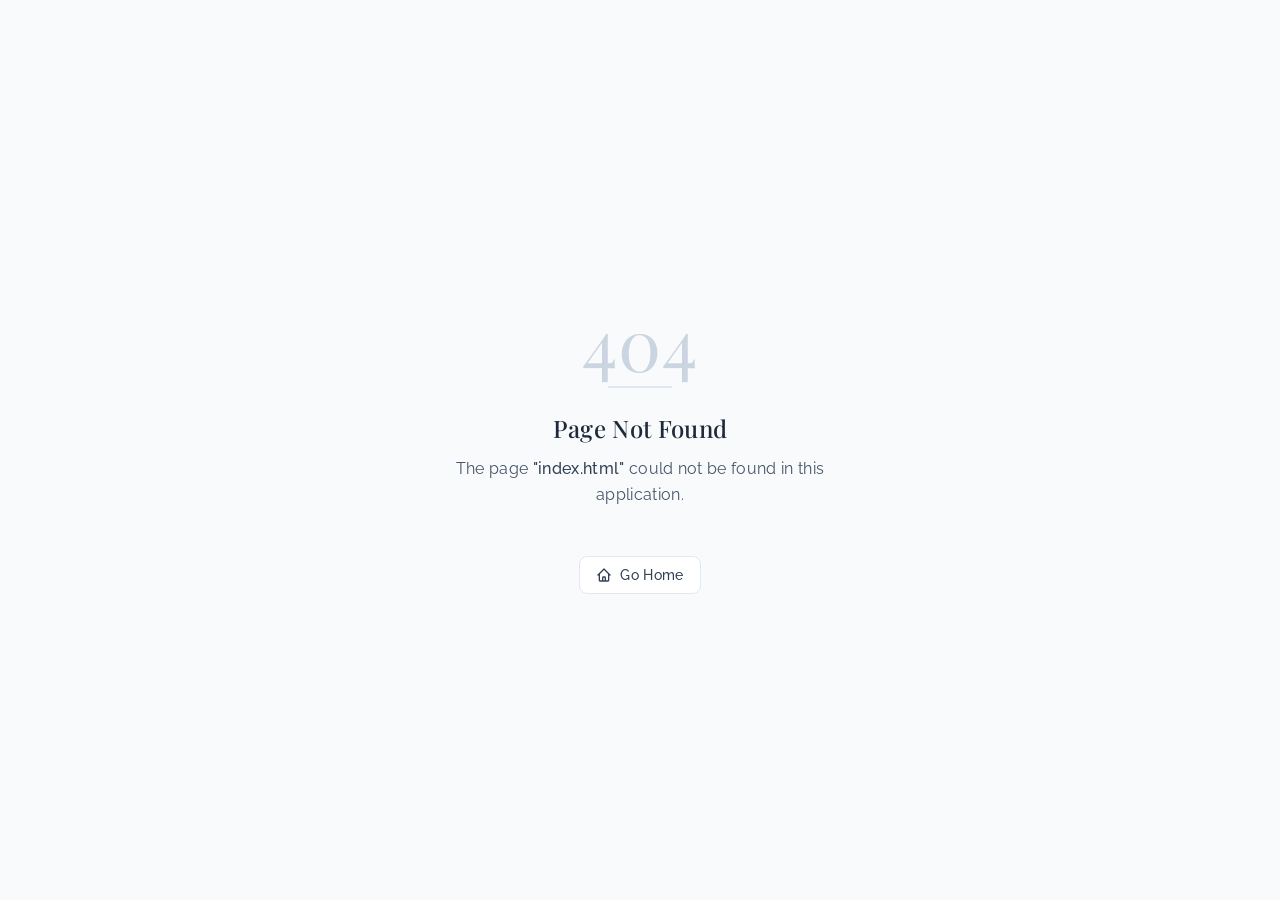
==== index.html @ d940be8a "Add files via upload" ====
<!DOCTYPE html><html lang="en"><head>
  <meta charset="utf-8">
  <link href="images/c96102942_logo.png" rel="icon" type="image/svg+xml">
  <meta content="width=device-width, initial-scale=1.0" name="viewport">
  <link href="/manifest.json" rel="manifest">
  <title>
   Arfrazi
  </title>
  <meta content="A boutique digital agency creating artisanal web experiences, high-order AI automations, and robust infrastructure solutions." name="description">
  <meta content="Arfrazi" property="og:title">
  <meta content="A boutique digital agency creating artisanal web experiences, high-order AI automations, and robust infrastructure solutions." property="og:description">
  <meta content="website" property="og:type">
  <script crossorigin="" src="js/index-pLek05AH.js" type="module">
  </script>
  <link crossorigin="" href="css/index-HUTmxA42.css" rel="stylesheet">
  <script type="module">
   if (window.self === window.top) {
  let lastPath = "";
  function getPageNameFromPath(path) {
    const segments = path.split("/").filter(Boolean);
    return segments[0] || null;
  }
  function trackPageView() {
    const path = window.location.pathname;
    if (path === lastPath) return;
    lastPath = path;
    const pageName = getPageNameFromPath(path) || "home";
    const appId = "6a3d14cbdc2732614ce9bc26";
    if (!appId) return;
    fetch(`/api/app-logs/${appId}/log-user-in-app/${pageName}`, {
      method: "POST",
    }).catch(() => {});
  }
  const originalPushState = history.pushState.bind(history);
  history.pushState = function (...args) {
    originalPushState(...args);
    trackPageView();
  };
  const originalReplaceState = history.replaceState.bind(history);
  history.replaceState = function (...args) {
    originalReplaceState(...args);
    trackPageView();
  };
  window.addEventListener("popstate", trackPageView);
  trackPageView();
}
  </script>
  <meta content="images/c96102942_logo_1.png" property="og:image">
  <meta content="https://arfrazi-digital-forge.base44.app" property="og:url">
  <meta content="Arfrazi" property="og:site_name">
  <meta content="Arfrazi" name="twitter:title">
  <meta content="A boutique digital agency creating artisanal web experiences, high-order AI automations, and robust infrastructure solutions." name="twitter:description">
  <meta content="https://media.base44.com/images/public/6a3d14cbdc2732614ce9bc26/c96102942_logo.png/v1/fill/w_1200,h_630/c96102942_logo.png" name="twitter:image">
  <meta content="summary_large_image" name="twitter:card">
  <meta content="https://arfrazi-digital-forge.base44.app" name="twitter:url">
  <meta content="yes" name="mobile-web-app-capable">
  <meta content="black" name="apple-mobile-web-app-status-bar-style">
  <meta content="Arfrazi" name="apple-mobile-web-app-title">
  <link href="https://arfrazi-digital-forge.base44.app" rel="canonical">
  <script data-seo-source="builder" type="application/ld+json">
   {"name": "Arfrazi", "@context": "https://schema.org", "@type": "WebSite", "url": "https://arfrazi-digital-forge.base44.app"}
  </script>
  <script data-seo-source="builder" type="application/ld+json">
   {"name": "Arfrazi", "logo": "https://media.base44.com/images/public/6a3d14cbdc2732614ce9bc26/c96102942_logo.png", "@context": "https://schema.org", "@type": "Organization", "url": "https://arfrazi-digital-forge.base44.app"}
  </script>
 </head>
 <body>
  <div id="root">
   <div data-seo-source="builder" id="seo-snapshot" style="position:absolute;width:1px;height:1px;padding:0;margin:-1px;overflow:hidden;clip:rect(0,0,0,0);white-space:nowrap;border:0;">
    <main>
     <header>
      <h1>
       Arfrazi
      </h1>
      <p>
       A boutique digital agency creating artisanal web experiences, high-order AI automations, and robust infrastructure solutions.
      </p>
     </header>
     <nav aria-label="Pages">
      <h2>
       Pages
      </h2>
      <ul>
       <li>
        <a href="/Login">
         Login
        </a>
        — Login on Arfrazi. A boutique digital agency creating artisanal web experiences, high-order AI auto.
       </li>
       <li>
        <a href="/Register">
         Register
        </a>
        — Register on Arfrazi. A boutique digital agency creating artisanal web experiences, high-order AI auto.
       </li>
       <li>
        <a href="/ResetPassword">
         Reset Password
        </a>
        — Reset Password on Arfrazi. A boutique digital agency creating artisanal web experiences, high-order AI auto.
       </li>
       <li>
        <a href="/ForgotPassword">
         Forgot Password
        </a>
        — Forgot Password on Arfrazi. A boutique digital agency creating artisanal web experiences, high-order AI auto.
       </li>
      </ul>
     </nav>
    </main>
   </div>
  </div>
 

</body></html>
---- css/index-HUTmxA42.css ----
@import"https://fonts.googleapis.com/css2?family=Playfair+Display:ital,wght@0,400;0,500;0,600;0,700;0,800;1,400;1,500;1,600&family=Raleway:wght@300;400;500;600;700&display=swap";*,:before,:after{--tw-border-spacing-x: 0;--tw-border-spacing-y: 0;--tw-translate-x: 0;--tw-translate-y: 0;--tw-rotate: 0;--tw-skew-x: 0;--tw-skew-y: 0;--tw-scale-x: 1;--tw-scale-y: 1;--tw-pan-x: ;--tw-pan-y: ;--tw-pinch-zoom: ;--tw-scroll-snap-strictness: proximity;--tw-gradient-from-position: ;--tw-gradient-via-position: ;--tw-gradient-to-position: ;--tw-ordinal: ;--tw-slashed-zero: ;--tw-numeric-figure: ;--tw-numeric-spacing: ;--tw-numeric-fraction: ;--tw-ring-inset: ;--tw-ring-offset-width: 0px;--tw-ring-offset-color: #fff;--tw-ring-color: rgb(59 130 246 / .5);--tw-ring-offset-shadow: 0 0 #0000;--tw-ring-shadow: 0 0 #0000;--tw-shadow: 0 0 #0000;--tw-shadow-colored: 0 0 #0000;--tw-blur: ;--tw-brightness: ;--tw-contrast: ;--tw-grayscale: ;--tw-hue-rotate: ;--tw-invert: ;--tw-saturate: ;--tw-sepia: ;--tw-drop-shadow: ;--tw-backdrop-blur: ;--tw-backdrop-brightness: ;--tw-backdrop-contrast: ;--tw-backdrop-grayscale: ;--tw-backdrop-hue-rotate: ;--tw-backdrop-invert: ;--tw-backdrop-opacity: ;--tw-backdrop-saturate: ;--tw-backdrop-sepia: ;--tw-contain-size: ;--tw-contain-layout: ;--tw-contain-paint: ;--tw-contain-style: }::backdrop{--tw-border-spacing-x: 0;--tw-border-spacing-y: 0;--tw-translate-x: 0;--tw-translate-y: 0;--tw-rotate: 0;--tw-skew-x: 0;--tw-skew-y: 0;--tw-scale-x: 1;--tw-scale-y: 1;--tw-pan-x: ;--tw-pan-y: ;--tw-pinch-zoom: ;--tw-scroll-snap-strictness: proximity;--tw-gradient-from-position: ;--tw-gradient-via-position: ;--tw-gradient-to-position: ;--tw-ordinal: ;--tw-slashed-zero: ;--tw-numeric-figure: ;--tw-numeric-spacing: ;--tw-numeric-fraction: ;--tw-ring-inset: ;--tw-ring-offset-width: 0px;--tw-ring-offset-color: #fff;--tw-ring-color: rgb(59 130 246 / .5);--tw-ring-offset-shadow: 0 0 #0000;--tw-ring-shadow: 0 0 #0000;--tw-shadow: 0 0 #0000;--tw-shadow-colored: 0 0 #0000;--tw-blur: ;--tw-brightness: ;--tw-contrast: ;--tw-grayscale: ;--tw-hue-rotate: ;--tw-invert: ;--tw-saturate: ;--tw-sepia: ;--tw-drop-shadow: ;--tw-backdrop-blur: ;--tw-backdrop-brightness: ;--tw-backdrop-contrast: ;--tw-backdrop-grayscale: ;--tw-backdrop-hue-rotate: ;--tw-backdrop-invert: ;--tw-backdrop-opacity: ;--tw-backdrop-saturate: ;--tw-backdrop-sepia: ;--tw-contain-size: ;--tw-contain-layout: ;--tw-contain-paint: ;--tw-contain-style: }*,:before,:after{box-sizing:border-box;border-width:0;border-style:solid;border-color:#e5e7eb}:before,:after{--tw-content: ""}html,:host{line-height:1.5;-webkit-text-size-adjust:100%;-moz-tab-size:4;-o-tab-size:4;tab-size:4;font-family:ui-sans-serif,system-ui,sans-serif,"Apple Color Emoji","Segoe UI Emoji",Segoe UI Symbol,"Noto Color Emoji";font-feature-settings:normal;font-variation-settings:normal;-webkit-tap-highlight-color:transparent}body{margin:0;line-height:inherit}hr{height:0;color:inherit;border-top-width:1px}abbr:where([title]){-webkit-text-decoration:underline dotted;text-decoration:underline dotted}h1,h2,h3,h4,h5,h6{font-size:inherit;font-weight:inherit}a{color:inherit;text-decoration:inherit}b,strong{font-weight:bolder}code,kbd,samp,pre{font-family:var(--font-mono);font-feature-settings:normal;font-variation-settings:normal;font-size:1em}small{font-size:80%}sub,sup{font-size:75%;line-height:0;position:relative;vertical-align:baseline}sub{bottom:-.25em}sup{top:-.5em}table{text-indent:0;border-color:inherit;border-collapse:collapse}button,input,optgroup,select,textarea{font-family:inherit;font-feature-settings:inherit;font-variation-settings:inherit;font-size:100%;font-weight:inherit;line-height:inherit;letter-spacing:inherit;color:inherit;margin:0;padding:0}button,select{text-transform:none}button,input:where([type=button]),input:where([type=reset]),input:where([type=submit]){-webkit-appearance:button;background-color:transparent;background-image:none}:-moz-focusring{outline:auto}:-moz-ui-invalid{box-shadow:none}progress{vertical-align:baseline}::-webkit-inner-spin-button,::-webkit-outer-spin-button{height:auto}[type=search]{-webkit-appearance:textfield;outline-offset:-2px}::-webkit-search-decoration{-webkit-appearance:none}::-webkit-file-upload-button{-webkit-appearance:button;font:inherit}summary{display:list-item}blockquote,dl,dd,h1,h2,h3,h4,h5,h6,hr,figure,p,pre{margin:0}fieldset{margin:0;padding:0}legend{padding:0}ol,ul,menu{list-style:none;margin:0;padding:0}dialog{padding:0}textarea{resize:vertical}input::-moz-placeholder,textarea::-moz-placeholder{opacity:1;color:#9ca3af}input::placeholder,textarea::placeholder{opacity:1;color:#9ca3af}button,[role=button]{cursor:pointer}:disabled{cursor:default}img,svg,video,canvas,audio,iframe,embed,object{display:block;vertical-align:middle}img,video{max-width:100%;height:auto}[hidden]:where(:not([hidden=until-found])){display:none}:root{--background: 33 50% 95%;--foreground: 12 30% 13%;--card: 33 50% 95%;--card-foreground: 12 30% 13%;--popover: 33 50% 95%;--popover-foreground: 12 30% 13%;--primary: 12 58% 42%;--primary-foreground: 33 50% 95%;--secondary: 25 55% 54%;--secondary-foreground: 33 50% 95%;--muted: 30 30% 90%;--muted-foreground: 12 20% 40%;--accent: 25 55% 54%;--accent-foreground: 33 50% 95%;--destructive: 0 84.2% 60.2%;--destructive-foreground: 0 0% 98%;--border: 30 25% 85%;--input: 30 25% 85%;--ring: 12 58% 42%;--chart-1: 12 58% 42%;--chart-2: 25 55% 54%;--chart-3: 30 30% 50%;--chart-4: 33 50% 70%;--chart-5: 20 60% 55%;--radius: .5rem;--font-heading: "Playfair Display", Georgia, "Times New Roman", serif;--font-body: "Raleway", "Segoe UI", system-ui, sans-serif;--font-display: "Playfair Display", Georgia, "Times New Roman", serif;--font-mono: ui-monospace, SFMono-Regular, Menlo, Monaco, Consolas, "Liberation Mono", "Courier New", monospace;--sidebar-background: 0 0% 98%;--sidebar-foreground: 240 5.3% 26.1%;--sidebar-primary: 240 5.9% 10%;--sidebar-primary-foreground: 0 0% 98%;--sidebar-accent: 240 4.8% 95.9%;--sidebar-accent-foreground: 240 5.9% 10%;--sidebar-border: 220 13% 91%;--sidebar-ring: 217.2 91.2% 59.8%}.dark{--background: 12 30% 10%;--foreground: 33 50% 95%;--card: 12 30% 10%;--card-foreground: 33 50% 95%;--popover: 12 30% 10%;--popover-foreground: 33 50% 95%;--primary: 12 58% 42%;--primary-foreground: 33 50% 95%;--secondary: 25 55% 54%;--secondary-foreground: 33 50% 95%;--muted: 12 20% 18%;--muted-foreground: 30 20% 60%;--accent: 25 55% 54%;--accent-foreground: 33 50% 95%;--destructive: 0 62.8% 30.6%;--destructive-foreground: 0 0% 98%;--border: 12 20% 22%;--input: 12 20% 22%;--ring: 12 58% 42%;--chart-1: 220 70% 50%;--chart-2: 160 60% 45%;--chart-3: 30 80% 55%;--chart-4: 280 65% 60%;--chart-5: 340 75% 55%;--sidebar-background: 240 5.9% 10%;--sidebar-foreground: 240 4.8% 95.9%;--sidebar-primary: 224.3 76.3% 48%;--sidebar-primary-foreground: 0 0% 100%;--sidebar-accent: 240 3.7% 15.9%;--sidebar-accent-foreground: 240 4.8% 95.9%;--sidebar-border: 240 3.7% 15.9%;--sidebar-ring: 217.2 91.2% 59.8%}*{border-color:hsl(var(--border));outline-color:hsl(var(--ring) / .5)}body{background-color:hsl(var(--background));font-family:var(--font-body);color:hsl(var(--foreground))}html{scroll-behavior:smooth}h1,h2,h3,h4,h5,h6{font-family:var(--font-heading);color:#2d1b17}body{font-family:var(--font-body);color:#2d1b17;letter-spacing:.02em;line-height:1.6}.\!container{width:100%!important}.container{width:100%}@media(min-width:640px){.\!container{max-width:640px!important}.container{max-width:640px}}@media(min-width:768px){.\!container{max-width:768px!important}.container{max-width:768px}}@media(min-width:1024px){.\!container{max-width:1024px!important}.container{max-width:1024px}}@media(min-width:1280px){.\!container{max-width:1280px!important}.container{max-width:1280px}}@media(min-width:1536px){.\!container{max-width:1536px!important}.container{max-width:1536px}}.sr-only{position:absolute;width:1px;height:1px;padding:0;margin:-1px;overflow:hidden;clip:rect(0,0,0,0);white-space:nowrap;border-width:0}.pointer-events-none{pointer-events:none}.pointer-events-auto{pointer-events:auto}.visible{visibility:visible}.invisible{visibility:hidden}.fixed{position:fixed}.absolute{position:absolute}.relative{position:relative}.inset-0{top:0;right:0;bottom:0;left:0}.inset-x-0{left:0;right:0}.inset-y-0{top:0;bottom:0}.-bottom-12{bottom:-3rem}.-left-12{left:-3rem}.-right-12{right:-3rem}.-top-12{top:-3rem}.bottom-0{bottom:0}.bottom-8{bottom:2rem}.left-0{left:0}.left-1{left:.25rem}.left-1\/2{left:50%}.left-2{left:.5rem}.left-3{left:.75rem}.left-\[50\%\]{left:50%}.right-0{right:0}.right-1{right:.25rem}.right-2{right:.5rem}.right-3{right:.75rem}.right-4{right:1rem}.top-0{top:0}.top-1\.5{top:.375rem}.top-1\/2{top:50%}.top-2{top:.5rem}.top-3\.5{top:.875rem}.top-4{top:1rem}.top-\[1px\]{top:1px}.top-\[50\%\]{top:50%}.top-\[60\%\]{top:60%}.top-full{top:100%}.z-0{z-index:0}.z-10{z-index:10}.z-20{z-index:20}.z-50{z-index:50}.z-\[100\]{z-index:100}.z-\[1\]{z-index:1}.-mx-1{margin-left:-.25rem;margin-right:-.25rem}.mx-2{margin-left:.5rem;margin-right:.5rem}.mx-3\.5{margin-left:.875rem;margin-right:.875rem}.mx-auto{margin-left:auto;margin-right:auto}.my-0\.5{margin-top:.125rem;margin-bottom:.125rem}.my-1{margin-top:.25rem;margin-bottom:.25rem}.-ml-4{margin-left:-1rem}.-mt-4{margin-top:-1rem}.mb-1{margin-bottom:.25rem}.mb-10{margin-bottom:2.5rem}.mb-20{margin-bottom:5rem}.mb-3{margin-bottom:.75rem}.mb-4{margin-bottom:1rem}.mb-5{margin-bottom:1.25rem}.mb-6{margin-bottom:1.5rem}.mb-8{margin-bottom:2rem}.ml-1{margin-left:.25rem}.ml-auto{margin-left:auto}.mr-1{margin-right:.25rem}.mr-2{margin-right:.5rem}.mt-0\.5{margin-top:.125rem}.mt-1{margin-top:.25rem}.mt-1\.5{margin-top:.375rem}.mt-10{margin-top:2.5rem}.mt-2{margin-top:.5rem}.mt-24{margin-top:6rem}.mt-4{margin-top:1rem}.mt-6{margin-top:1.5rem}.mt-8{margin-top:2rem}.mt-auto{margin-top:auto}.block{display:block}.inline{display:inline}.flex{display:flex}.inline-flex{display:inline-flex}.table{display:table}.grid{display:grid}.hidden{display:none}.aspect-square{aspect-ratio:1 / 1}.aspect-video{aspect-ratio:16 / 9}.size-4{width:1rem;height:1rem}.h-0\.5{height:.125rem}.h-1\.5{height:.375rem}.h-10{height:2.5rem}.h-12{height:3rem}.h-14{height:3.5rem}.h-16{height:4rem}.h-2{height:.5rem}.h-2\.5{height:.625rem}.h-3{height:.75rem}.h-3\.5{height:.875rem}.h-4{height:1rem}.h-5{height:1.25rem}.h-7{height:1.75rem}.h-8{height:2rem}.h-9{height:2.25rem}.h-\[180px\]{height:180px}.h-\[1px\]{height:1px}.h-\[var\(--radix-navigation-menu-viewport-height\)\]{height:var(--radix-navigation-menu-viewport-height)}.h-\[var\(--radix-select-trigger-height\)\]{height:var(--radix-select-trigger-height)}.h-auto{height:auto}.h-full{height:100%}.h-px{height:1px}.h-svh{height:100svh}.max-h-96{max-height:24rem}.max-h-\[300px\]{max-height:300px}.max-h-screen{max-height:100vh}.min-h-0{min-height:0px}.min-h-\[60px\]{min-height:60px}.min-h-screen{min-height:100vh}.min-h-svh{min-height:100svh}.w-0{width:0px}.w-1{width:.25rem}.w-1\.5{width:.375rem}.w-10{width:2.5rem}.w-14{width:3.5rem}.w-16{width:4rem}.w-2{width:.5rem}.w-2\.5{width:.625rem}.w-3{width:.75rem}.w-3\.5{width:.875rem}.w-3\/4{width:75%}.w-4{width:1rem}.w-5{width:1.25rem}.w-6{width:1.5rem}.w-64{width:16rem}.w-7{width:1.75rem}.w-72{width:18rem}.w-8{width:2rem}.w-9{width:2.25rem}.w-\[--sidebar-width\]{width:var(--sidebar-width)}.w-\[100px\]{width:100px}.w-\[180px\]{width:180px}.w-\[1px\]{width:1px}.w-auto{width:auto}.w-full{width:100%}.w-max{width:-moz-max-content;width:max-content}.w-px{width:1px}.min-w-0{min-width:0px}.min-w-10{min-width:2.5rem}.min-w-5{min-width:1.25rem}.min-w-8{min-width:2rem}.min-w-9{min-width:2.25rem}.min-w-\[12rem\]{min-width:12rem}.min-w-\[8rem\]{min-width:8rem}.min-w-\[var\(--radix-select-trigger-width\)\]{min-width:var(--radix-select-trigger-width)}.max-w-4xl{max-width:56rem}.max-w-6xl{max-width:72rem}.max-w-7xl{max-width:80rem}.max-w-\[--skeleton-width\]{max-width:var(--skeleton-width)}.max-w-lg{max-width:32rem}.max-w-max{max-width:-moz-max-content;max-width:max-content}.max-w-md{max-width:28rem}.max-w-sm{max-width:24rem}.max-w-xl{max-width:36rem}.flex-1{flex:1 1 0%}.flex-shrink-0,.shrink-0{flex-shrink:0}.grow{flex-grow:1}.grow-0{flex-grow:0}.basis-full{flex-basis:100%}.caption-bottom{caption-side:bottom}.border-collapse{border-collapse:collapse}.-translate-x-1\/2{--tw-translate-x: -50%;transform:translate(var(--tw-translate-x),var(--tw-translate-y)) rotate(var(--tw-rotate)) skew(var(--tw-skew-x)) skewY(var(--tw-skew-y)) scaleX(var(--tw-scale-x)) scaleY(var(--tw-scale-y))}.-translate-x-px{--tw-translate-x: -1px;transform:translate(var(--tw-translate-x),var(--tw-translate-y)) rotate(var(--tw-rotate)) skew(var(--tw-skew-x)) skewY(var(--tw-skew-y)) scaleX(var(--tw-scale-x)) scaleY(var(--tw-scale-y))}.-translate-y-1\/2{--tw-translate-y: -50%;transform:translate(var(--tw-translate-x),var(--tw-translate-y)) rotate(var(--tw-rotate)) skew(var(--tw-skew-x)) skewY(var(--tw-skew-y)) scaleX(var(--tw-scale-x)) scaleY(var(--tw-scale-y))}.translate-x-\[-50\%\]{--tw-translate-x: -50%;transform:translate(var(--tw-translate-x),var(--tw-translate-y)) rotate(var(--tw-rotate)) skew(var(--tw-skew-x)) skewY(var(--tw-skew-y)) scaleX(var(--tw-scale-x)) scaleY(var(--tw-scale-y))}.translate-x-px{--tw-translate-x: 1px;transform:translate(var(--tw-translate-x),var(--tw-translate-y)) rotate(var(--tw-rotate)) skew(var(--tw-skew-x)) skewY(var(--tw-skew-y)) scaleX(var(--tw-scale-x)) scaleY(var(--tw-scale-y))}.translate-y-\[-50\%\]{--tw-translate-y: -50%;transform:translate(var(--tw-translate-x),var(--tw-translate-y)) rotate(var(--tw-rotate)) skew(var(--tw-skew-x)) skewY(var(--tw-skew-y)) scaleX(var(--tw-scale-x)) scaleY(var(--tw-scale-y))}.rotate-45{--tw-rotate: 45deg;transform:translate(var(--tw-translate-x),var(--tw-translate-y)) rotate(var(--tw-rotate)) skew(var(--tw-skew-x)) skewY(var(--tw-skew-y)) scaleX(var(--tw-scale-x)) scaleY(var(--tw-scale-y))}.rotate-90{--tw-rotate: 90deg;transform:translate(var(--tw-translate-x),var(--tw-translate-y)) rotate(var(--tw-rotate)) skew(var(--tw-skew-x)) skewY(var(--tw-skew-y)) scaleX(var(--tw-scale-x)) scaleY(var(--tw-scale-y))}.transform{transform:translate(var(--tw-translate-x),var(--tw-translate-y)) rotate(var(--tw-rotate)) skew(var(--tw-skew-x)) skewY(var(--tw-skew-y)) scaleX(var(--tw-scale-x)) scaleY(var(--tw-scale-y))}@keyframes pulse{50%{opacity:.5}}.animate-pulse{animation:pulse 2s cubic-bezier(.4,0,.6,1) infinite}@keyframes spin{to{transform:rotate(360deg)}}.animate-spin{animation:spin 1s linear infinite}.cursor-default{cursor:default}.cursor-pointer{cursor:pointer}.touch-none{touch-action:none}.select-none{-webkit-user-select:none;-moz-user-select:none;user-select:none}.resize-none{resize:none}.resize{resize:both}.list-inside{list-style-position:inside}.list-disc{list-style-type:disc}.list-none{list-style-type:none}.grid-cols-1{grid-template-columns:repeat(1,minmax(0,1fr))}.grid-cols-2{grid-template-columns:repeat(2,minmax(0,1fr))}.flex-row{flex-direction:row}.flex-col{flex-direction:column}.flex-col-reverse{flex-direction:column-reverse}.flex-wrap{flex-wrap:wrap}.items-start{align-items:flex-start}.items-end{align-items:flex-end}.items-center{align-items:center}.items-stretch{align-items:stretch}.justify-center{justify-content:center}.justify-between{justify-content:space-between}.gap-1{gap:.25rem}.gap-1\.5{gap:.375rem}.gap-10{gap:2.5rem}.gap-16{gap:4rem}.gap-2{gap:.5rem}.gap-4{gap:1rem}.gap-5{gap:1.25rem}.gap-6{gap:1.5rem}.gap-8{gap:2rem}.space-x-1>:not([hidden])~:not([hidden]){--tw-space-x-reverse: 0;margin-right:calc(.25rem * var(--tw-space-x-reverse));margin-left:calc(.25rem * calc(1 - var(--tw-space-x-reverse)))}.space-x-3>:not([hidden])~:not([hidden]){--tw-space-x-reverse: 0;margin-right:calc(.75rem * var(--tw-space-x-reverse));margin-left:calc(.75rem * calc(1 - var(--tw-space-x-reverse)))}.space-x-4>:not([hidden])~:not([hidden]){--tw-space-x-reverse: 0;margin-right:calc(1rem * var(--tw-space-x-reverse));margin-left:calc(1rem * calc(1 - var(--tw-space-x-reverse)))}.space-y-1>:not([hidden])~:not([hidden]){--tw-space-y-reverse: 0;margin-top:calc(.25rem * calc(1 - var(--tw-space-y-reverse)));margin-bottom:calc(.25rem * var(--tw-space-y-reverse))}.space-y-1\.5>:not([hidden])~:not([hidden]){--tw-space-y-reverse: 0;margin-top:calc(.375rem * calc(1 - var(--tw-space-y-reverse)));margin-bottom:calc(.375rem * var(--tw-space-y-reverse))}.space-y-2>:not([hidden])~:not([hidden]){--tw-space-y-reverse: 0;margin-top:calc(.5rem * calc(1 - var(--tw-space-y-reverse)));margin-bottom:calc(.5rem * var(--tw-space-y-reverse))}.space-y-3>:not([hidden])~:not([hidden]){--tw-space-y-reverse: 0;margin-top:calc(.75rem * calc(1 - var(--tw-space-y-reverse)));margin-bottom:calc(.75rem * var(--tw-space-y-reverse))}.space-y-4>:not([hidden])~:not([hidden]){--tw-space-y-reverse: 0;margin-top:calc(1rem * calc(1 - var(--tw-space-y-reverse)));margin-bottom:calc(1rem * var(--tw-space-y-reverse))}.space-y-5>:not([hidden])~:not([hidden]){--tw-space-y-reverse: 0;margin-top:calc(1.25rem * calc(1 - var(--tw-space-y-reverse)));margin-bottom:calc(1.25rem * var(--tw-space-y-reverse))}.space-y-6>:not([hidden])~:not([hidden]){--tw-space-y-reverse: 0;margin-top:calc(1.5rem * calc(1 - var(--tw-space-y-reverse)));margin-bottom:calc(1.5rem * var(--tw-space-y-reverse))}.space-y-8>:not([hidden])~:not([hidden]){--tw-space-y-reverse: 0;margin-top:calc(2rem * calc(1 - var(--tw-space-y-reverse)));margin-bottom:calc(2rem * var(--tw-space-y-reverse))}.overflow-auto{overflow:auto}.overflow-hidden{overflow:hidden}.overflow-y-auto{overflow-y:auto}.overflow-x-hidden{overflow-x:hidden}.whitespace-nowrap{white-space:nowrap}.break-words{overflow-wrap:break-word}.rounded-2xl{border-radius:1rem}.rounded-\[2px\]{border-radius:2px}.rounded-\[inherit\]{border-radius:inherit}.rounded-full{border-radius:9999px}.rounded-lg{border-radius:var(--radius)}.rounded-md{border-radius:calc(var(--radius) - 2px)}.rounded-sm{border-radius:calc(var(--radius) - 4px)}.rounded-xl{border-radius:.75rem}.rounded-t-\[10px\]{border-top-left-radius:10px;border-top-right-radius:10px}.rounded-tl-sm{border-top-left-radius:calc(var(--radius) - 4px)}.border{border-width:1px}.border-2{border-width:2px}.border-4{border-width:4px}.border-\[1\.5px\]{border-width:1.5px}.border-y{border-top-width:1px;border-bottom-width:1px}.border-b{border-bottom-width:1px}.border-b-2{border-bottom-width:2px}.border-l{border-left-width:1px}.border-r{border-right-width:1px}.border-t{border-top-width:1px}.border-dashed{border-style:dashed}.border-\[\#2D1B17\]\/15{border-color:#2d1b1726}.border-\[\#2D1B17\]\/5{border-color:#2d1b170d}.border-\[\#A8462F\]\/30{border-color:#a8462f4d}.border-\[\#A8462F\]\/40{border-color:#a8462f66}.border-\[\#FAF3EA\]\/10{border-color:#faf3ea1a}.border-\[\#FAF3EA\]\/30{border-color:#faf3ea4d}.border-\[--color-border\]{border-color:var(--color-border)}.border-border{border-color:hsl(var(--border))}.border-border\/50{border-color:hsl(var(--border) / .5)}.border-destructive{border-color:hsl(var(--destructive))}.border-destructive\/50{border-color:hsl(var(--destructive) / .5)}.border-input{border-color:hsl(var(--input))}.border-primary{border-color:hsl(var(--primary))}.border-primary\/50{border-color:hsl(var(--primary) / .5)}.border-sidebar-border{border-color:hsl(var(--sidebar-border))}.border-slate-100{--tw-border-opacity: 1;border-color:rgb(241 245 249 / var(--tw-border-opacity, 1))}.border-slate-200{--tw-border-opacity: 1;border-color:rgb(226 232 240 / var(--tw-border-opacity, 1))}.border-transparent{border-color:transparent}.border-l-transparent{border-left-color:transparent}.border-t-\[\#FAF3EA\]{--tw-border-opacity: 1;border-top-color:rgb(250 243 234 / var(--tw-border-opacity, 1))}.border-t-slate-800{--tw-border-opacity: 1;border-top-color:rgb(30 41 59 / var(--tw-border-opacity, 1))}.border-t-transparent{border-top-color:transparent}.bg-\[\#2D1B17\]{--tw-bg-opacity: 1;background-color:rgb(45 27 23 / var(--tw-bg-opacity, 1))}.bg-\[\#A8462F\]{--tw-bg-opacity: 1;background-color:rgb(168 70 47 / var(--tw-bg-opacity, 1))}.bg-\[\#A8462F\]\/10{background-color:#a8462f1a}.bg-\[\#A8462F\]\/60{background-color:#a8462f99}.bg-\[\#C97B4A\]\/10{background-color:#c97b4a1a}.bg-\[\#F5EDE1\]{--tw-bg-opacity: 1;background-color:rgb(245 237 225 / var(--tw-bg-opacity, 1))}.bg-\[\#FAF3EA\]{--tw-bg-opacity: 1;background-color:rgb(250 243 234 / var(--tw-bg-opacity, 1))}.bg-\[\#FAF3EA\]\/90{background-color:#faf3eae6}.bg-\[\#FAF3EA\]\/95{background-color:#faf3eaf2}.bg-\[--color-bg\]{background-color:var(--color-bg)}.bg-accent{background-color:hsl(var(--accent))}.bg-background{background-color:hsl(var(--background))}.bg-black\/80{background-color:#000c}.bg-border{background-color:hsl(var(--border))}.bg-card{background-color:hsl(var(--card))}.bg-destructive{background-color:hsl(var(--destructive))}.bg-destructive\/10{background-color:hsl(var(--destructive) / .1)}.bg-foreground{background-color:hsl(var(--foreground))}.bg-muted{background-color:hsl(var(--muted))}.bg-muted\/50{background-color:hsl(var(--muted) / .5)}.bg-orange-100{--tw-bg-opacity: 1;background-color:rgb(255 237 213 / var(--tw-bg-opacity, 1))}.bg-orange-400{--tw-bg-opacity: 1;background-color:rgb(251 146 60 / var(--tw-bg-opacity, 1))}.bg-popover{background-color:hsl(var(--popover))}.bg-primary{background-color:hsl(var(--primary))}.bg-primary\/10{background-color:hsl(var(--primary) / .1)}.bg-primary\/20{background-color:hsl(var(--primary) / .2)}.bg-secondary{background-color:hsl(var(--secondary))}.bg-sidebar{background-color:hsl(var(--sidebar-background))}.bg-sidebar-border{background-color:hsl(var(--sidebar-border))}.bg-slate-100{--tw-bg-opacity: 1;background-color:rgb(241 245 249 / var(--tw-bg-opacity, 1))}.bg-slate-200{--tw-bg-opacity: 1;background-color:rgb(226 232 240 / var(--tw-bg-opacity, 1))}.bg-slate-50{--tw-bg-opacity: 1;background-color:rgb(248 250 252 / var(--tw-bg-opacity, 1))}.bg-transparent{background-color:transparent}.bg-white{--tw-bg-opacity: 1;background-color:rgb(255 255 255 / var(--tw-bg-opacity, 1))}.bg-white\/50{background-color:#ffffff80}.bg-white\/60{background-color:#fff9}.bg-gradient-to-b{background-image:linear-gradient(to bottom,var(--tw-gradient-stops))}.from-white{--tw-gradient-from: #fff var(--tw-gradient-from-position);--tw-gradient-to: rgb(255 255 255 / 0) var(--tw-gradient-to-position);--tw-gradient-stops: var(--tw-gradient-from), var(--tw-gradient-to)}.to-slate-50{--tw-gradient-to: #f8fafc var(--tw-gradient-to-position)}.fill-current{fill:currentColor}.fill-primary{fill:hsl(var(--primary))}.p-0{padding:0}.p-1{padding:.25rem}.p-2{padding:.5rem}.p-3{padding:.75rem}.p-4{padding:1rem}.p-6{padding:1.5rem}.p-8{padding:2rem}.p-\[1px\]{padding:1px}.px-1{padding-left:.25rem;padding-right:.25rem}.px-1\.5{padding-left:.375rem;padding-right:.375rem}.px-2{padding-left:.5rem;padding-right:.5rem}.px-2\.5{padding-left:.625rem;padding-right:.625rem}.px-3{padding-left:.75rem;padding-right:.75rem}.px-4{padding-left:1rem;padding-right:1rem}.px-6{padding-left:1.5rem;padding-right:1.5rem}.px-8{padding-left:2rem;padding-right:2rem}.py-0\.5{padding-top:.125rem;padding-bottom:.125rem}.py-1{padding-top:.25rem;padding-bottom:.25rem}.py-1\.5{padding-top:.375rem;padding-bottom:.375rem}.py-14{padding-top:3.5rem;padding-bottom:3.5rem}.py-2{padding-top:.5rem;padding-bottom:.5rem}.py-2\.5{padding-top:.625rem;padding-bottom:.625rem}.py-20{padding-top:5rem;padding-bottom:5rem}.py-24{padding-top:6rem;padding-bottom:6rem}.py-3{padding-top:.75rem;padding-bottom:.75rem}.py-3\.5{padding-top:.875rem;padding-bottom:.875rem}.py-4{padding-top:1rem;padding-bottom:1rem}.py-5{padding-top:1.25rem;padding-bottom:1.25rem}.py-6{padding-top:1.5rem;padding-bottom:1.5rem}.pb-3{padding-bottom:.75rem}.pb-4{padding-bottom:1rem}.pl-10{padding-left:2.5rem}.pl-2{padding-left:.5rem}.pl-2\.5{padding-left:.625rem}.pl-4{padding-left:1rem}.pl-8{padding-left:2rem}.pr-2{padding-right:.5rem}.pr-2\.5{padding-right:.625rem}.pr-8{padding-right:2rem}.pt-0{padding-top:0}.pt-1{padding-top:.25rem}.pt-2{padding-top:.5rem}.pt-3{padding-top:.75rem}.pt-4{padding-top:1rem}.pt-6{padding-top:1.5rem}.pt-8{padding-top:2rem}.text-left{text-align:left}.text-center{text-align:center}.align-middle{vertical-align:middle}.font-body{font-family:var(--font-body)}.font-heading{font-family:var(--font-heading)}.font-mono{font-family:var(--font-mono)}.text-2xl{font-size:1.5rem;line-height:2rem}.text-3xl{font-size:1.875rem;line-height:2.25rem}.text-4xl{font-size:2.25rem;line-height:2.5rem}.text-7xl{font-size:4.5rem;line-height:1}.text-\[0\.8rem\]{font-size:.8rem}.text-base{font-size:1rem;line-height:1.5rem}.text-lg{font-size:1.125rem;line-height:1.75rem}.text-sm{font-size:.875rem;line-height:1.25rem}.text-xl{font-size:1.25rem;line-height:1.75rem}.text-xs{font-size:.75rem;line-height:1rem}.font-bold{font-weight:700}.font-light{font-weight:300}.font-medium{font-weight:500}.font-normal{font-weight:400}.font-semibold{font-weight:600}.uppercase{text-transform:uppercase}.tabular-nums{--tw-numeric-spacing: tabular-nums;font-variant-numeric:var(--tw-ordinal) var(--tw-slashed-zero) var(--tw-numeric-figure) var(--tw-numeric-spacing) var(--tw-numeric-fraction)}.leading-none{line-height:1}.leading-relaxed{line-height:1.625}.tracking-tight{letter-spacing:-.025em}.tracking-wide{letter-spacing:.025em}.tracking-widest{letter-spacing:.1em}.text-\[\#2D1B17\]{--tw-text-opacity: 1;color:rgb(45 27 23 / var(--tw-text-opacity, 1))}.text-\[\#2D1B17\]\/50{color:#2d1b1780}.text-\[\#2D1B17\]\/60{color:#2d1b1799}.text-\[\#2D1B17\]\/70{color:#2d1b17b3}.text-\[\#2D1B17\]\/80{color:#2d1b17cc}.text-\[\#A8462F\]{--tw-text-opacity: 1;color:rgb(168 70 47 / var(--tw-text-opacity, 1))}.text-\[\#C97B4A\]{--tw-text-opacity: 1;color:rgb(201 123 74 / var(--tw-text-opacity, 1))}.text-\[\#FAF3EA\]{--tw-text-opacity: 1;color:rgb(250 243 234 / var(--tw-text-opacity, 1))}.text-\[\#FAF3EA\]\/30{color:#faf3ea4d}.text-\[\#FAF3EA\]\/40{color:#faf3ea66}.text-\[\#FAF3EA\]\/50{color:#faf3ea80}.text-accent-foreground{color:hsl(var(--accent-foreground))}.text-card-foreground{color:hsl(var(--card-foreground))}.text-current{color:currentColor}.text-destructive{color:hsl(var(--destructive))}.text-destructive-foreground{color:hsl(var(--destructive-foreground))}.text-foreground{color:hsl(var(--foreground))}.text-foreground\/50{color:hsl(var(--foreground) / .5)}.text-muted-foreground{color:hsl(var(--muted-foreground))}.text-orange-600{--tw-text-opacity: 1;color:rgb(234 88 12 / var(--tw-text-opacity, 1))}.text-popover-foreground{color:hsl(var(--popover-foreground))}.text-primary{color:hsl(var(--primary))}.text-primary-foreground{color:hsl(var(--primary-foreground))}.text-red-600{--tw-text-opacity: 1;color:rgb(220 38 38 / var(--tw-text-opacity, 1))}.text-secondary-foreground{color:hsl(var(--secondary-foreground))}.text-sidebar-foreground{color:hsl(var(--sidebar-foreground))}.text-sidebar-foreground\/70{color:hsl(var(--sidebar-foreground) / .7)}.text-slate-300{--tw-text-opacity: 1;color:rgb(203 213 225 / var(--tw-text-opacity, 1))}.text-slate-600{--tw-text-opacity: 1;color:rgb(71 85 105 / var(--tw-text-opacity, 1))}.text-slate-700{--tw-text-opacity: 1;color:rgb(51 65 85 / var(--tw-text-opacity, 1))}.text-slate-800{--tw-text-opacity: 1;color:rgb(30 41 59 / var(--tw-text-opacity, 1))}.text-slate-900{--tw-text-opacity: 1;color:rgb(15 23 42 / var(--tw-text-opacity, 1))}.underline{text-decoration-line:underline}.underline-offset-4{text-underline-offset:4px}.opacity-0{opacity:0}.opacity-50{opacity:.5}.opacity-60{opacity:.6}.opacity-70{opacity:.7}.opacity-90{opacity:.9}.shadow{--tw-shadow: 0 1px 3px 0 rgb(0 0 0 / .1), 0 1px 2px -1px rgb(0 0 0 / .1);--tw-shadow-colored: 0 1px 3px 0 var(--tw-shadow-color), 0 1px 2px -1px var(--tw-shadow-color);box-shadow:var(--tw-ring-offset-shadow, 0 0 #0000),var(--tw-ring-shadow, 0 0 #0000),var(--tw-shadow)}.shadow-\[0_0_0_1px_hsl\(var\(--sidebar-border\)\)\]{--tw-shadow: 0 0 0 1px hsl(var(--sidebar-border));--tw-shadow-colored: 0 0 0 1px var(--tw-shadow-color);box-shadow:var(--tw-ring-offset-shadow, 0 0 #0000),var(--tw-ring-shadow, 0 0 #0000),var(--tw-shadow)}.shadow-lg{--tw-shadow: 0 10px 15px -3px rgb(0 0 0 / .1), 0 4px 6px -4px rgb(0 0 0 / .1);--tw-shadow-colored: 0 10px 15px -3px var(--tw-shadow-color), 0 4px 6px -4px var(--tw-shadow-color);box-shadow:var(--tw-ring-offset-shadow, 0 0 #0000),var(--tw-ring-shadow, 0 0 #0000),var(--tw-shadow)}.shadow-md{--tw-shadow: 0 4px 6px -1px rgb(0 0 0 / .1), 0 2px 4px -2px rgb(0 0 0 / .1);--tw-shadow-colored: 0 4px 6px -1px var(--tw-shadow-color), 0 2px 4px -2px var(--tw-shadow-color);box-shadow:var(--tw-ring-offset-shadow, 0 0 #0000),var(--tw-ring-shadow, 0 0 #0000),var(--tw-shadow)}.shadow-none{--tw-shadow: 0 0 #0000;--tw-shadow-colored: 0 0 #0000;box-shadow:var(--tw-ring-offset-shadow, 0 0 #0000),var(--tw-ring-shadow, 0 0 #0000),var(--tw-shadow)}.shadow-sm{--tw-shadow: 0 1px 2px 0 rgb(0 0 0 / .05);--tw-shadow-colored: 0 1px 2px 0 var(--tw-shadow-color);box-shadow:var(--tw-ring-offset-shadow, 0 0 #0000),var(--tw-ring-shadow, 0 0 #0000),var(--tw-shadow)}.shadow-xl{--tw-shadow: 0 20px 25px -5px rgb(0 0 0 / .1), 0 8px 10px -6px rgb(0 0 0 / .1);--tw-shadow-colored: 0 20px 25px -5px var(--tw-shadow-color), 0 8px 10px -6px var(--tw-shadow-color);box-shadow:var(--tw-ring-offset-shadow, 0 0 #0000),var(--tw-ring-shadow, 0 0 #0000),var(--tw-shadow)}.outline-none{outline:2px solid transparent;outline-offset:2px}.outline{outline-style:solid}.ring-0{--tw-ring-offset-shadow: var(--tw-ring-inset) 0 0 0 var(--tw-ring-offset-width) var(--tw-ring-offset-color);--tw-ring-shadow: var(--tw-ring-inset) 0 0 0 calc(0px + var(--tw-ring-offset-width)) var(--tw-ring-color);box-shadow:var(--tw-ring-offset-shadow),var(--tw-ring-shadow),var(--tw-shadow, 0 0 #0000)}.ring-1{--tw-ring-offset-shadow: var(--tw-ring-inset) 0 0 0 var(--tw-ring-offset-width) var(--tw-ring-offset-color);--tw-ring-shadow: var(--tw-ring-inset) 0 0 0 calc(1px + var(--tw-ring-offset-width)) var(--tw-ring-color);box-shadow:var(--tw-ring-offset-shadow),var(--tw-ring-shadow),var(--tw-shadow, 0 0 #0000)}.ring-ring{--tw-ring-color: hsl(var(--ring))}.ring-sidebar-ring{--tw-ring-color: hsl(var(--sidebar-ring))}.ring-offset-background{--tw-ring-offset-color: hsl(var(--background))}.filter{filter:var(--tw-blur) var(--tw-brightness) var(--tw-contrast) var(--tw-grayscale) var(--tw-hue-rotate) var(--tw-invert) var(--tw-saturate) var(--tw-sepia) var(--tw-drop-shadow)}.backdrop-blur-md{--tw-backdrop-blur: blur(12px);-webkit-backdrop-filter:var(--tw-backdrop-blur) var(--tw-backdrop-brightness) var(--tw-backdrop-contrast) var(--tw-backdrop-grayscale) var(--tw-backdrop-hue-rotate) var(--tw-backdrop-invert) var(--tw-backdrop-opacity) var(--tw-backdrop-saturate) var(--tw-backdrop-sepia);backdrop-filter:var(--tw-backdrop-blur) var(--tw-backdrop-brightness) var(--tw-backdrop-contrast) var(--tw-backdrop-grayscale) var(--tw-backdrop-hue-rotate) var(--tw-backdrop-invert) var(--tw-backdrop-opacity) var(--tw-backdrop-saturate) var(--tw-backdrop-sepia)}.backdrop-blur-sm{--tw-backdrop-blur: blur(4px);-webkit-backdrop-filter:var(--tw-backdrop-blur) var(--tw-backdrop-brightness) var(--tw-backdrop-contrast) var(--tw-backdrop-grayscale) var(--tw-backdrop-hue-rotate) var(--tw-backdrop-invert) var(--tw-backdrop-opacity) var(--tw-backdrop-saturate) var(--tw-backdrop-sepia);backdrop-filter:var(--tw-backdrop-blur) var(--tw-backdrop-brightness) var(--tw-backdrop-contrast) var(--tw-backdrop-grayscale) var(--tw-backdrop-hue-rotate) var(--tw-backdrop-invert) var(--tw-backdrop-opacity) var(--tw-backdrop-saturate) var(--tw-backdrop-sepia)}.transition{transition-property:color,background-color,border-color,text-decoration-color,fill,stroke,opacity,box-shadow,transform,filter,backdrop-filter;transition-timing-function:cubic-bezier(.4,0,.2,1);transition-duration:.15s}.transition-\[left\,right\,width\]{transition-property:left,right,width;transition-timing-function:cubic-bezier(.4,0,.2,1);transition-duration:.15s}.transition-\[margin\,opacity\]{transition-property:margin,opacity;transition-timing-function:cubic-bezier(.4,0,.2,1);transition-duration:.15s}.transition-\[width\,height\,padding\]{transition-property:width,height,padding;transition-timing-function:cubic-bezier(.4,0,.2,1);transition-duration:.15s}.transition-\[width\]{transition-property:width;transition-timing-function:cubic-bezier(.4,0,.2,1);transition-duration:.15s}.transition-all{transition-property:all;transition-timing-function:cubic-bezier(.4,0,.2,1);transition-duration:.15s}.transition-colors{transition-property:color,background-color,border-color,text-decoration-color,fill,stroke;transition-timing-function:cubic-bezier(.4,0,.2,1);transition-duration:.15s}.transition-opacity{transition-property:opacity;transition-timing-function:cubic-bezier(.4,0,.2,1);transition-duration:.15s}.transition-transform{transition-property:transform;transition-timing-function:cubic-bezier(.4,0,.2,1);transition-duration:.15s}.duration-1000{transition-duration:1s}.duration-200{transition-duration:.2s}.duration-300{transition-duration:.3s}.duration-500{transition-duration:.5s}.ease-in-out{transition-timing-function:cubic-bezier(.4,0,.2,1)}.ease-linear{transition-timing-function:linear}@keyframes enter{0%{opacity:var(--tw-enter-opacity, 1);transform:translate3d(var(--tw-enter-translate-x, 0),var(--tw-enter-translate-y, 0),0) scale3d(var(--tw-enter-scale, 1),var(--tw-enter-scale, 1),var(--tw-enter-scale, 1)) rotate(var(--tw-enter-rotate, 0))}}@keyframes exit{to{opacity:var(--tw-exit-opacity, 1);transform:translate3d(var(--tw-exit-translate-x, 0),var(--tw-exit-translate-y, 0),0) scale3d(var(--tw-exit-scale, 1),var(--tw-exit-scale, 1),var(--tw-exit-scale, 1)) rotate(var(--tw-exit-rotate, 0))}}.animate-in{animation-name:enter;animation-duration:.15s;--tw-enter-opacity: initial;--tw-enter-scale: initial;--tw-enter-rotate: initial;--tw-enter-translate-x: initial;--tw-enter-translate-y: initial}.fade-in-0{--tw-enter-opacity: 0}.zoom-in-95{--tw-enter-scale: .95}.duration-1000{animation-duration:1s}.duration-200{animation-duration:.2s}.duration-300{animation-duration:.3s}.duration-500{animation-duration:.5s}.ease-in-out{animation-timing-function:cubic-bezier(.4,0,.2,1)}.ease-linear{animation-timing-function:linear}.running{animation-play-state:running}.file\:border-0::file-selector-button{border-width:0px}.file\:bg-transparent::file-selector-button{background-color:transparent}.file\:text-sm::file-selector-button{font-size:.875rem;line-height:1.25rem}.file\:font-medium::file-selector-button{font-weight:500}.file\:text-foreground::file-selector-button{color:hsl(var(--foreground))}.placeholder\:text-\[\#2D1B17\]\/25::-moz-placeholder{color:#2d1b1740}.placeholder\:text-\[\#2D1B17\]\/25::placeholder{color:#2d1b1740}.placeholder\:text-muted-foreground::-moz-placeholder{color:hsl(var(--muted-foreground))}.placeholder\:text-muted-foreground::placeholder{color:hsl(var(--muted-foreground))}.after\:absolute:after{content:var(--tw-content);position:absolute}.after\:-inset-2:after{content:var(--tw-content);top:-.5rem;right:-.5rem;bottom:-.5rem;left:-.5rem}.after\:inset-y-0:after{content:var(--tw-content);top:0;bottom:0}.after\:left-1\/2:after{content:var(--tw-content);left:50%}.after\:w-1:after{content:var(--tw-content);width:.25rem}.after\:w-\[2px\]:after{content:var(--tw-content);width:2px}.after\:-translate-x-1\/2:after{content:var(--tw-content);--tw-translate-x: -50%;transform:translate(var(--tw-translate-x),var(--tw-translate-y)) rotate(var(--tw-rotate)) skew(var(--tw-skew-x)) skewY(var(--tw-skew-y)) scaleX(var(--tw-scale-x)) scaleY(var(--tw-scale-y))}.first\:rounded-l-md:first-child{border-top-left-radius:calc(var(--radius) - 2px);border-bottom-left-radius:calc(var(--radius) - 2px)}.first\:border-l:first-child{border-left-width:1px}.last\:rounded-r-md:last-child{border-top-right-radius:calc(var(--radius) - 2px);border-bottom-right-radius:calc(var(--radius) - 2px)}.focus-within\:relative:focus-within{position:relative}.focus-within\:z-20:focus-within{z-index:20}.hover\:border-\[\#A8462F\]:hover{--tw-border-opacity: 1;border-color:rgb(168 70 47 / var(--tw-border-opacity, 1))}.hover\:border-\[\#A8462F\]\/20:hover{border-color:#a8462f33}.hover\:border-slate-300:hover{--tw-border-opacity: 1;border-color:rgb(203 213 225 / var(--tw-border-opacity, 1))}.hover\:bg-\[\#A8462F\]\/5:hover{background-color:#a8462f0d}.hover\:bg-\[\#C97B4A\]:hover{--tw-bg-opacity: 1;background-color:rgb(201 123 74 / var(--tw-bg-opacity, 1))}.hover\:bg-accent:hover{background-color:hsl(var(--accent))}.hover\:bg-destructive\/80:hover{background-color:hsl(var(--destructive) / .8)}.hover\:bg-destructive\/90:hover{background-color:hsl(var(--destructive) / .9)}.hover\:bg-muted:hover{background-color:hsl(var(--muted))}.hover\:bg-muted\/50:hover{background-color:hsl(var(--muted) / .5)}.hover\:bg-primary:hover{background-color:hsl(var(--primary))}.hover\:bg-primary\/80:hover{background-color:hsl(var(--primary) / .8)}.hover\:bg-primary\/90:hover{background-color:hsl(var(--primary) / .9)}.hover\:bg-secondary:hover{background-color:hsl(var(--secondary))}.hover\:bg-secondary\/80:hover{background-color:hsl(var(--secondary) / .8)}.hover\:bg-sidebar-accent:hover{background-color:hsl(var(--sidebar-accent))}.hover\:bg-slate-50:hover{--tw-bg-opacity: 1;background-color:rgb(248 250 252 / var(--tw-bg-opacity, 1))}.hover\:text-\[\#A8462F\]:hover{--tw-text-opacity: 1;color:rgb(168 70 47 / var(--tw-text-opacity, 1))}.hover\:text-\[\#C97B4A\]:hover{--tw-text-opacity: 1;color:rgb(201 123 74 / var(--tw-text-opacity, 1))}.hover\:text-accent-foreground:hover{color:hsl(var(--accent-foreground))}.hover\:text-foreground:hover{color:hsl(var(--foreground))}.hover\:text-muted-foreground:hover{color:hsl(var(--muted-foreground))}.hover\:text-primary-foreground:hover{color:hsl(var(--primary-foreground))}.hover\:text-sidebar-accent-foreground:hover{color:hsl(var(--sidebar-accent-foreground))}.hover\:underline:hover{text-decoration-line:underline}.hover\:opacity-100:hover{opacity:1}.hover\:shadow-\[0_0_0_1px_hsl\(var\(--sidebar-accent\)\)\]:hover{--tw-shadow: 0 0 0 1px hsl(var(--sidebar-accent));--tw-shadow-colored: 0 0 0 1px var(--tw-shadow-color);box-shadow:var(--tw-ring-offset-shadow, 0 0 #0000),var(--tw-ring-shadow, 0 0 #0000),var(--tw-shadow)}.hover\:shadow-lg:hover{--tw-shadow: 0 10px 15px -3px rgb(0 0 0 / .1), 0 4px 6px -4px rgb(0 0 0 / .1);--tw-shadow-colored: 0 10px 15px -3px var(--tw-shadow-color), 0 4px 6px -4px var(--tw-shadow-color);box-shadow:var(--tw-ring-offset-shadow, 0 0 #0000),var(--tw-ring-shadow, 0 0 #0000),var(--tw-shadow)}.hover\:shadow-xl:hover{--tw-shadow: 0 20px 25px -5px rgb(0 0 0 / .1), 0 8px 10px -6px rgb(0 0 0 / .1);--tw-shadow-colored: 0 20px 25px -5px var(--tw-shadow-color), 0 8px 10px -6px var(--tw-shadow-color);box-shadow:var(--tw-ring-offset-shadow, 0 0 #0000),var(--tw-ring-shadow, 0 0 #0000),var(--tw-shadow)}.hover\:shadow-\[\#A8462F\]\/20:hover{--tw-shadow-color: rgb(168 70 47 / .2);--tw-shadow: var(--tw-shadow-colored)}.hover\:shadow-\[\#A8462F\]\/5:hover{--tw-shadow-color: rgb(168 70 47 / .05);--tw-shadow: var(--tw-shadow-colored)}.hover\:after\:bg-sidebar-border:hover:after{content:var(--tw-content);background-color:hsl(var(--sidebar-border))}.focus\:border-\[\#A8462F\]:focus{--tw-border-opacity: 1;border-color:rgb(168 70 47 / var(--tw-border-opacity, 1))}.focus\:bg-accent:focus{background-color:hsl(var(--accent))}.focus\:bg-primary:focus{background-color:hsl(var(--primary))}.focus\:text-accent-foreground:focus{color:hsl(var(--accent-foreground))}.focus\:text-primary-foreground:focus{color:hsl(var(--primary-foreground))}.focus\:opacity-100:focus{opacity:1}.focus\:outline-none:focus{outline:2px solid transparent;outline-offset:2px}.focus\:ring-1:focus{--tw-ring-offset-shadow: var(--tw-ring-inset) 0 0 0 var(--tw-ring-offset-width) var(--tw-ring-offset-color);--tw-ring-shadow: var(--tw-ring-inset) 0 0 0 calc(1px + var(--tw-ring-offset-width)) var(--tw-ring-color);box-shadow:var(--tw-ring-offset-shadow),var(--tw-ring-shadow),var(--tw-shadow, 0 0 #0000)}.focus\:ring-2:focus{--tw-ring-offset-shadow: var(--tw-ring-inset) 0 0 0 var(--tw-ring-offset-width) var(--tw-ring-offset-color);--tw-ring-shadow: var(--tw-ring-inset) 0 0 0 calc(2px + var(--tw-ring-offset-width)) var(--tw-ring-color);box-shadow:var(--tw-ring-offset-shadow),var(--tw-ring-shadow),var(--tw-shadow, 0 0 #0000)}.focus\:ring-ring:focus{--tw-ring-color: hsl(var(--ring))}.focus\:ring-slate-500:focus{--tw-ring-opacity: 1;--tw-ring-color: rgb(100 116 139 / var(--tw-ring-opacity, 1))}.focus\:ring-offset-2:focus{--tw-ring-offset-width: 2px}.focus-visible\:outline-none:focus-visible{outline:2px solid transparent;outline-offset:2px}.focus-visible\:ring-1:focus-visible{--tw-ring-offset-shadow: var(--tw-ring-inset) 0 0 0 var(--tw-ring-offset-width) var(--tw-ring-offset-color);--tw-ring-shadow: var(--tw-ring-inset) 0 0 0 calc(1px + var(--tw-ring-offset-width)) var(--tw-ring-color);box-shadow:var(--tw-ring-offset-shadow),var(--tw-ring-shadow),var(--tw-shadow, 0 0 #0000)}.focus-visible\:ring-2:focus-visible{--tw-ring-offset-shadow: var(--tw-ring-inset) 0 0 0 var(--tw-ring-offset-width) var(--tw-ring-offset-color);--tw-ring-shadow: var(--tw-ring-inset) 0 0 0 calc(2px + var(--tw-ring-offset-width)) var(--tw-ring-color);box-shadow:var(--tw-ring-offset-shadow),var(--tw-ring-shadow),var(--tw-shadow, 0 0 #0000)}.focus-visible\:ring-ring:focus-visible{--tw-ring-color: hsl(var(--ring))}.focus-visible\:ring-sidebar-ring:focus-visible{--tw-ring-color: hsl(var(--sidebar-ring))}.focus-visible\:ring-offset-1:focus-visible{--tw-ring-offset-width: 1px}.focus-visible\:ring-offset-2:focus-visible{--tw-ring-offset-width: 2px}.focus-visible\:ring-offset-background:focus-visible{--tw-ring-offset-color: hsl(var(--background))}.active\:bg-sidebar-accent:active{background-color:hsl(var(--sidebar-accent))}.active\:text-sidebar-accent-foreground:active{color:hsl(var(--sidebar-accent-foreground))}.disabled\:pointer-events-none:disabled{pointer-events:none}.disabled\:cursor-not-allowed:disabled{cursor:not-allowed}.disabled\:opacity-50:disabled{opacity:.5}.disabled\:opacity-60:disabled{opacity:.6}.group\/menu-item:focus-within .group-focus-within\/menu-item\:opacity-100{opacity:1}.group\/menu-item:hover .group-hover\/menu-item\:opacity-100,.group:hover .group-hover\:opacity-100{opacity:1}.group.destructive .group-\[\.destructive\]\:border-muted\/40{border-color:hsl(var(--muted) / .4)}.group.toaster .group-\[\.toaster\]\:border-border{border-color:hsl(var(--border))}.group.toast .group-\[\.toast\]\:bg-muted{background-color:hsl(var(--muted))}.group.toast .group-\[\.toast\]\:bg-primary{background-color:hsl(var(--primary))}.group.toaster .group-\[\.toaster\]\:bg-background{background-color:hsl(var(--background))}.group.destructive .group-\[\.destructive\]\:text-red-300{--tw-text-opacity: 1;color:rgb(252 165 165 / var(--tw-text-opacity, 1))}.group.toast .group-\[\.toast\]\:text-muted-foreground{color:hsl(var(--muted-foreground))}.group.toast .group-\[\.toast\]\:text-primary-foreground{color:hsl(var(--primary-foreground))}.group.toaster .group-\[\.toaster\]\:text-foreground{color:hsl(var(--foreground))}.group.toaster .group-\[\.toaster\]\:shadow-lg{--tw-shadow: 0 10px 15px -3px rgb(0 0 0 / .1), 0 4px 6px -4px rgb(0 0 0 / .1);--tw-shadow-colored: 0 10px 15px -3px var(--tw-shadow-color), 0 4px 6px -4px var(--tw-shadow-color);box-shadow:var(--tw-ring-offset-shadow, 0 0 #0000),var(--tw-ring-shadow, 0 0 #0000),var(--tw-shadow)}.group.destructive .group-\[\.destructive\]\:hover\:border-destructive\/30:hover{border-color:hsl(var(--destructive) / .3)}.group.destructive .group-\[\.destructive\]\:hover\:bg-destructive:hover{background-color:hsl(var(--destructive))}.group.destructive .group-\[\.destructive\]\:hover\:text-destructive-foreground:hover{color:hsl(var(--destructive-foreground))}.group.destructive .group-\[\.destructive\]\:hover\:text-red-50:hover{--tw-text-opacity: 1;color:rgb(254 242 242 / var(--tw-text-opacity, 1))}.group.destructive .group-\[\.destructive\]\:focus\:ring-destructive:focus{--tw-ring-color: hsl(var(--destructive))}.group.destructive .group-\[\.destructive\]\:focus\:ring-red-400:focus{--tw-ring-opacity: 1;--tw-ring-color: rgb(248 113 113 / var(--tw-ring-opacity, 1))}.group.destructive .group-\[\.destructive\]\:focus\:ring-offset-red-600:focus{--tw-ring-offset-color: #dc2626}.peer\/menu-button:hover~.peer-hover\/menu-button\:text-sidebar-accent-foreground{color:hsl(var(--sidebar-accent-foreground))}.peer:disabled~.peer-disabled\:cursor-not-allowed{cursor:not-allowed}.peer:disabled~.peer-disabled\:opacity-70{opacity:.7}.has-\[\[data-variant\=inset\]\]\:bg-sidebar:has([data-variant=inset]){background-color:hsl(var(--sidebar-background))}.has-\[\:disabled\]\:opacity-50:has(:disabled){opacity:.5}.group\/menu-item:has([data-sidebar=menu-action]) .group-has-\[\[data-sidebar\=menu-action\]\]\/menu-item\:pr-8{padding-right:2rem}.aria-disabled\:pointer-events-none[aria-disabled=true]{pointer-events:none}.aria-disabled\:opacity-50[aria-disabled=true]{opacity:.5}.aria-selected\:bg-accent[aria-selected=true]{background-color:hsl(var(--accent))}.aria-selected\:bg-accent\/50[aria-selected=true]{background-color:hsl(var(--accent) / .5)}.aria-selected\:text-accent-foreground[aria-selected=true]{color:hsl(var(--accent-foreground))}.aria-selected\:text-muted-foreground[aria-selected=true]{color:hsl(var(--muted-foreground))}.aria-selected\:opacity-100[aria-selected=true]{opacity:1}.data-\[disabled\=true\]\:pointer-events-none[data-disabled=true],.data-\[disabled\]\:pointer-events-none[data-disabled]{pointer-events:none}.data-\[panel-group-direction\=vertical\]\:h-px[data-panel-group-direction=vertical]{height:1px}.data-\[panel-group-direction\=vertical\]\:w-full[data-panel-group-direction=vertical]{width:100%}.data-\[side\=bottom\]\:translate-y-1[data-side=bottom]{--tw-translate-y: .25rem;transform:translate(var(--tw-translate-x),var(--tw-translate-y)) rotate(var(--tw-rotate)) skew(var(--tw-skew-x)) skewY(var(--tw-skew-y)) scaleX(var(--tw-scale-x)) scaleY(var(--tw-scale-y))}.data-\[side\=left\]\:-translate-x-1[data-side=left]{--tw-translate-x: -.25rem;transform:translate(var(--tw-translate-x),var(--tw-translate-y)) rotate(var(--tw-rotate)) skew(var(--tw-skew-x)) skewY(var(--tw-skew-y)) scaleX(var(--tw-scale-x)) scaleY(var(--tw-scale-y))}.data-\[side\=right\]\:translate-x-1[data-side=right]{--tw-translate-x: .25rem;transform:translate(var(--tw-translate-x),var(--tw-translate-y)) rotate(var(--tw-rotate)) skew(var(--tw-skew-x)) skewY(var(--tw-skew-y)) scaleX(var(--tw-scale-x)) scaleY(var(--tw-scale-y))}.data-\[side\=top\]\:-translate-y-1[data-side=top]{--tw-translate-y: -.25rem;transform:translate(var(--tw-translate-x),var(--tw-translate-y)) rotate(var(--tw-rotate)) skew(var(--tw-skew-x)) skewY(var(--tw-skew-y)) scaleX(var(--tw-scale-x)) scaleY(var(--tw-scale-y))}.data-\[state\=checked\]\:translate-x-4[data-state=checked]{--tw-translate-x: 1rem;transform:translate(var(--tw-translate-x),var(--tw-translate-y)) rotate(var(--tw-rotate)) skew(var(--tw-skew-x)) skewY(var(--tw-skew-y)) scaleX(var(--tw-scale-x)) scaleY(var(--tw-scale-y))}.data-\[state\=unchecked\]\:translate-x-0[data-state=unchecked],.data-\[swipe\=cancel\]\:translate-x-0[data-swipe=cancel]{--tw-translate-x: 0px;transform:translate(var(--tw-translate-x),var(--tw-translate-y)) rotate(var(--tw-rotate)) skew(var(--tw-skew-x)) skewY(var(--tw-skew-y)) scaleX(var(--tw-scale-x)) scaleY(var(--tw-scale-y))}.data-\[swipe\=end\]\:translate-x-\[var\(--radix-toast-swipe-end-x\)\][data-swipe=end]{--tw-translate-x: var(--radix-toast-swipe-end-x);transform:translate(var(--tw-translate-x),var(--tw-translate-y)) rotate(var(--tw-rotate)) skew(var(--tw-skew-x)) skewY(var(--tw-skew-y)) scaleX(var(--tw-scale-x)) scaleY(var(--tw-scale-y))}.data-\[swipe\=move\]\:translate-x-\[var\(--radix-toast-swipe-move-x\)\][data-swipe=move]{--tw-translate-x: var(--radix-toast-swipe-move-x);transform:translate(var(--tw-translate-x),var(--tw-translate-y)) rotate(var(--tw-rotate)) skew(var(--tw-skew-x)) skewY(var(--tw-skew-y)) scaleX(var(--tw-scale-x)) scaleY(var(--tw-scale-y))}@keyframes accordion-up{0%{height:var(--radix-accordion-content-height)}to{height:0}}.data-\[state\=closed\]\:animate-accordion-up[data-state=closed]{animation:accordion-up .2s ease-out}@keyframes accordion-down{0%{height:0}to{height:var(--radix-accordion-content-height)}}.data-\[state\=open\]\:animate-accordion-down[data-state=open]{animation:accordion-down .2s ease-out}.data-\[panel-group-direction\=vertical\]\:flex-col[data-panel-group-direction=vertical]{flex-direction:column}.data-\[active\=true\]\:bg-sidebar-accent[data-active=true]{background-color:hsl(var(--sidebar-accent))}.data-\[active\]\:bg-accent\/50[data-active]{background-color:hsl(var(--accent) / .5)}.data-\[selected\=true\]\:bg-accent[data-selected=true]{background-color:hsl(var(--accent))}.data-\[state\=active\]\:bg-background[data-state=active]{background-color:hsl(var(--background))}.data-\[state\=checked\]\:bg-primary[data-state=checked]{background-color:hsl(var(--primary))}.data-\[state\=on\]\:bg-accent[data-state=on],.data-\[state\=open\]\:bg-accent[data-state=open]{background-color:hsl(var(--accent))}.data-\[state\=open\]\:bg-accent\/50[data-state=open]{background-color:hsl(var(--accent) / .5)}.data-\[state\=open\]\:bg-secondary[data-state=open]{background-color:hsl(var(--secondary))}.data-\[state\=selected\]\:bg-muted[data-state=selected]{background-color:hsl(var(--muted))}.data-\[state\=unchecked\]\:bg-input[data-state=unchecked]{background-color:hsl(var(--input))}.data-\[active\=true\]\:font-medium[data-active=true]{font-weight:500}.data-\[active\=true\]\:text-sidebar-accent-foreground[data-active=true]{color:hsl(var(--sidebar-accent-foreground))}.data-\[placeholder\]\:text-muted-foreground[data-placeholder]{color:hsl(var(--muted-foreground))}.data-\[selected\=true\]\:text-accent-foreground[data-selected=true]{color:hsl(var(--accent-foreground))}.data-\[state\=active\]\:text-foreground[data-state=active]{color:hsl(var(--foreground))}.data-\[state\=checked\]\:text-primary-foreground[data-state=checked]{color:hsl(var(--primary-foreground))}.data-\[state\=on\]\:text-accent-foreground[data-state=on],.data-\[state\=open\]\:text-accent-foreground[data-state=open]{color:hsl(var(--accent-foreground))}.data-\[state\=open\]\:text-muted-foreground[data-state=open]{color:hsl(var(--muted-foreground))}.data-\[disabled\=true\]\:opacity-50[data-disabled=true],.data-\[disabled\]\:opacity-50[data-disabled]{opacity:.5}.data-\[state\=open\]\:opacity-100[data-state=open]{opacity:1}.data-\[state\=active\]\:shadow[data-state=active]{--tw-shadow: 0 1px 3px 0 rgb(0 0 0 / .1), 0 1px 2px -1px rgb(0 0 0 / .1);--tw-shadow-colored: 0 1px 3px 0 var(--tw-shadow-color), 0 1px 2px -1px var(--tw-shadow-color);box-shadow:var(--tw-ring-offset-shadow, 0 0 #0000),var(--tw-ring-shadow, 0 0 #0000),var(--tw-shadow)}.data-\[swipe\=move\]\:transition-none[data-swipe=move]{transition-property:none}.data-\[state\=closed\]\:duration-300[data-state=closed]{transition-duration:.3s}.data-\[state\=open\]\:duration-500[data-state=open]{transition-duration:.5s}.data-\[motion\^\=from-\]\:animate-in[data-motion^=from-],.data-\[state\=open\]\:animate-in[data-state=open],.data-\[state\=visible\]\:animate-in[data-state=visible]{animation-name:enter;animation-duration:.15s;--tw-enter-opacity: initial;--tw-enter-scale: initial;--tw-enter-rotate: initial;--tw-enter-translate-x: initial;--tw-enter-translate-y: initial}.data-\[motion\^\=to-\]\:animate-out[data-motion^=to-],.data-\[state\=closed\]\:animate-out[data-state=closed],.data-\[state\=hidden\]\:animate-out[data-state=hidden],.data-\[swipe\=end\]\:animate-out[data-swipe=end]{animation-name:exit;animation-duration:.15s;--tw-exit-opacity: initial;--tw-exit-scale: initial;--tw-exit-rotate: initial;--tw-exit-translate-x: initial;--tw-exit-translate-y: initial}.data-\[motion\^\=from-\]\:fade-in[data-motion^=from-]{--tw-enter-opacity: 0}.data-\[motion\^\=to-\]\:fade-out[data-motion^=to-],.data-\[state\=closed\]\:fade-out-0[data-state=closed]{--tw-exit-opacity: 0}.data-\[state\=closed\]\:fade-out-80[data-state=closed]{--tw-exit-opacity: .8}.data-\[state\=hidden\]\:fade-out[data-state=hidden]{--tw-exit-opacity: 0}.data-\[state\=open\]\:fade-in-0[data-state=open],.data-\[state\=visible\]\:fade-in[data-state=visible]{--tw-enter-opacity: 0}.data-\[state\=closed\]\:zoom-out-95[data-state=closed]{--tw-exit-scale: .95}.data-\[state\=open\]\:zoom-in-90[data-state=open]{--tw-enter-scale: .9}.data-\[state\=open\]\:zoom-in-95[data-state=open]{--tw-enter-scale: .95}.data-\[motion\=from-end\]\:slide-in-from-right-52[data-motion=from-end]{--tw-enter-translate-x: 13rem}.data-\[motion\=from-start\]\:slide-in-from-left-52[data-motion=from-start]{--tw-enter-translate-x: -13rem}.data-\[motion\=to-end\]\:slide-out-to-right-52[data-motion=to-end]{--tw-exit-translate-x: 13rem}.data-\[motion\=to-start\]\:slide-out-to-left-52[data-motion=to-start]{--tw-exit-translate-x: -13rem}.data-\[side\=bottom\]\:slide-in-from-top-2[data-side=bottom]{--tw-enter-translate-y: -.5rem}.data-\[side\=left\]\:slide-in-from-right-2[data-side=left]{--tw-enter-translate-x: .5rem}.data-\[side\=right\]\:slide-in-from-left-2[data-side=right]{--tw-enter-translate-x: -.5rem}.data-\[side\=top\]\:slide-in-from-bottom-2[data-side=top]{--tw-enter-translate-y: .5rem}.data-\[state\=closed\]\:slide-out-to-bottom[data-state=closed]{--tw-exit-translate-y: 100%}.data-\[state\=closed\]\:slide-out-to-left[data-state=closed]{--tw-exit-translate-x: -100%}.data-\[state\=closed\]\:slide-out-to-left-1\/2[data-state=closed]{--tw-exit-translate-x: -50%}.data-\[state\=closed\]\:slide-out-to-right[data-state=closed],.data-\[state\=closed\]\:slide-out-to-right-full[data-state=closed]{--tw-exit-translate-x: 100%}.data-\[state\=closed\]\:slide-out-to-top[data-state=closed]{--tw-exit-translate-y: -100%}.data-\[state\=closed\]\:slide-out-to-top-\[48\%\][data-state=closed]{--tw-exit-translate-y: -48%}.data-\[state\=open\]\:slide-in-from-bottom[data-state=open]{--tw-enter-translate-y: 100%}.data-\[state\=open\]\:slide-in-from-left[data-state=open]{--tw-enter-translate-x: -100%}.data-\[state\=open\]\:slide-in-from-left-1\/2[data-state=open]{--tw-enter-translate-x: -50%}.data-\[state\=open\]\:slide-in-from-right[data-state=open]{--tw-enter-translate-x: 100%}.data-\[state\=open\]\:slide-in-from-top[data-state=open]{--tw-enter-translate-y: -100%}.data-\[state\=open\]\:slide-in-from-top-\[48\%\][data-state=open]{--tw-enter-translate-y: -48%}.data-\[state\=open\]\:slide-in-from-top-full[data-state=open]{--tw-enter-translate-y: -100%}.data-\[state\=closed\]\:duration-300[data-state=closed]{animation-duration:.3s}.data-\[state\=open\]\:duration-500[data-state=open]{animation-duration:.5s}.data-\[panel-group-direction\=vertical\]\:after\:left-0[data-panel-group-direction=vertical]:after{content:var(--tw-content);left:0}.data-\[panel-group-direction\=vertical\]\:after\:h-1[data-panel-group-direction=vertical]:after{content:var(--tw-content);height:.25rem}.data-\[panel-group-direction\=vertical\]\:after\:w-full[data-panel-group-direction=vertical]:after{content:var(--tw-content);width:100%}.data-\[panel-group-direction\=vertical\]\:after\:-translate-y-1\/2[data-panel-group-direction=vertical]:after{content:var(--tw-content);--tw-translate-y: -50%;transform:translate(var(--tw-translate-x),var(--tw-translate-y)) rotate(var(--tw-rotate)) skew(var(--tw-skew-x)) skewY(var(--tw-skew-y)) scaleX(var(--tw-scale-x)) scaleY(var(--tw-scale-y))}.data-\[panel-group-direction\=vertical\]\:after\:translate-x-0[data-panel-group-direction=vertical]:after{content:var(--tw-content);--tw-translate-x: 0px;transform:translate(var(--tw-translate-x),var(--tw-translate-y)) rotate(var(--tw-rotate)) skew(var(--tw-skew-x)) skewY(var(--tw-skew-y)) scaleX(var(--tw-scale-x)) scaleY(var(--tw-scale-y))}.data-\[state\=open\]\:hover\:bg-sidebar-accent:hover[data-state=open]{background-color:hsl(var(--sidebar-accent))}.data-\[state\=open\]\:hover\:text-sidebar-accent-foreground:hover[data-state=open]{color:hsl(var(--sidebar-accent-foreground))}.group[data-collapsible=offcanvas] .group-data-\[collapsible\=offcanvas\]\:left-\[calc\(var\(--sidebar-width\)\*-1\)\]{left:calc(var(--sidebar-width) * -1)}.group[data-collapsible=offcanvas] .group-data-\[collapsible\=offcanvas\]\:right-\[calc\(var\(--sidebar-width\)\*-1\)\]{right:calc(var(--sidebar-width) * -1)}.group[data-side=left] .group-data-\[side\=left\]\:-right-4{right:-1rem}.group[data-side=right] .group-data-\[side\=right\]\:left-0{left:0}.group[data-collapsible=icon] .group-data-\[collapsible\=icon\]\:-mt-8{margin-top:-2rem}.group[data-collapsible=icon] .group-data-\[collapsible\=icon\]\:hidden{display:none}.group[data-collapsible=icon] .group-data-\[collapsible\=icon\]\:\!size-8{width:2rem!important;height:2rem!important}.group[data-collapsible=icon] .group-data-\[collapsible\=icon\]\:w-\[--sidebar-width-icon\]{width:var(--sidebar-width-icon)}.group[data-collapsible=icon] .group-data-\[collapsible\=icon\]\:w-\[calc\(var\(--sidebar-width-icon\)_\+_theme\(spacing\.4\)\)\]{width:calc(var(--sidebar-width-icon) + 1rem)}.group[data-collapsible=icon] .group-data-\[collapsible\=icon\]\:w-\[calc\(var\(--sidebar-width-icon\)_\+_theme\(spacing\.4\)_\+2px\)\]{width:calc(var(--sidebar-width-icon) + 1rem + 2px)}.group[data-collapsible=offcanvas] .group-data-\[collapsible\=offcanvas\]\:w-0{width:0px}.group[data-collapsible=offcanvas] .group-data-\[collapsible\=offcanvas\]\:translate-x-0{--tw-translate-x: 0px;transform:translate(var(--tw-translate-x),var(--tw-translate-y)) rotate(var(--tw-rotate)) skew(var(--tw-skew-x)) skewY(var(--tw-skew-y)) scaleX(var(--tw-scale-x)) scaleY(var(--tw-scale-y))}.group[data-side=right] .group-data-\[side\=right\]\:rotate-180,.group[data-state=open] .group-data-\[state\=open\]\:rotate-180{--tw-rotate: 180deg;transform:translate(var(--tw-translate-x),var(--tw-translate-y)) rotate(var(--tw-rotate)) skew(var(--tw-skew-x)) skewY(var(--tw-skew-y)) scaleX(var(--tw-scale-x)) scaleY(var(--tw-scale-y))}.group[data-collapsible=icon] .group-data-\[collapsible\=icon\]\:overflow-hidden{overflow:hidden}.group[data-variant=floating] .group-data-\[variant\=floating\]\:rounded-lg{border-radius:var(--radius)}.group[data-variant=floating] .group-data-\[variant\=floating\]\:border{border-width:1px}.group[data-side=left] .group-data-\[side\=left\]\:border-r{border-right-width:1px}.group[data-side=right] .group-data-\[side\=right\]\:border-l{border-left-width:1px}.group[data-variant=floating] .group-data-\[variant\=floating\]\:border-sidebar-border{border-color:hsl(var(--sidebar-border))}.group[data-collapsible=icon] .group-data-\[collapsible\=icon\]\:\!p-0{padding:0!important}.group[data-collapsible=icon] .group-data-\[collapsible\=icon\]\:\!p-2{padding:.5rem!important}.group[data-collapsible=icon] .group-data-\[collapsible\=icon\]\:opacity-0{opacity:0}.group[data-variant=floating] .group-data-\[variant\=floating\]\:shadow{--tw-shadow: 0 1px 3px 0 rgb(0 0 0 / .1), 0 1px 2px -1px rgb(0 0 0 / .1);--tw-shadow-colored: 0 1px 3px 0 var(--tw-shadow-color), 0 1px 2px -1px var(--tw-shadow-color);box-shadow:var(--tw-ring-offset-shadow, 0 0 #0000),var(--tw-ring-shadow, 0 0 #0000),var(--tw-shadow)}.group[data-collapsible=offcanvas] .group-data-\[collapsible\=offcanvas\]\:after\:left-full:after{content:var(--tw-content);left:100%}.group[data-collapsible=offcanvas] .group-data-\[collapsible\=offcanvas\]\:hover\:bg-sidebar:hover{background-color:hsl(var(--sidebar-background))}.peer\/menu-button[data-size=default]~.peer-data-\[size\=default\]\/menu-button\:top-1\.5{top:.375rem}.peer\/menu-button[data-size=lg]~.peer-data-\[size\=lg\]\/menu-button\:top-2\.5{top:.625rem}.peer\/menu-button[data-size=sm]~.peer-data-\[size\=sm\]\/menu-button\:top-1{top:.25rem}.peer[data-variant=inset]~.peer-data-\[variant\=inset\]\:min-h-\[calc\(100svh-theme\(spacing\.4\)\)\]{min-height:calc(100svh - 1rem)}.peer\/menu-button[data-active=true]~.peer-data-\[active\=true\]\/menu-button\:text-sidebar-accent-foreground{color:hsl(var(--sidebar-accent-foreground))}.dark\:border-destructive:is(.dark *){border-color:hsl(var(--destructive))}@media(min-width:640px){.sm\:bottom-0{bottom:0}.sm\:right-0{right:0}.sm\:top-auto{top:auto}.sm\:mt-0{margin-top:0}.sm\:flex{display:flex}.sm\:max-w-sm{max-width:24rem}.sm\:flex-row{flex-direction:row}.sm\:flex-col{flex-direction:column}.sm\:justify-end{justify-content:flex-end}.sm\:gap-2\.5{gap:.625rem}.sm\:space-x-2>:not([hidden])~:not([hidden]){--tw-space-x-reverse: 0;margin-right:calc(.5rem * var(--tw-space-x-reverse));margin-left:calc(.5rem * calc(1 - var(--tw-space-x-reverse)))}.sm\:space-x-4>:not([hidden])~:not([hidden]){--tw-space-x-reverse: 0;margin-right:calc(1rem * var(--tw-space-x-reverse));margin-left:calc(1rem * calc(1 - var(--tw-space-x-reverse)))}.sm\:space-y-0>:not([hidden])~:not([hidden]){--tw-space-y-reverse: 0;margin-top:calc(0px * calc(1 - var(--tw-space-y-reverse)));margin-bottom:calc(0px * var(--tw-space-y-reverse))}.sm\:rounded-lg{border-radius:var(--radius)}.sm\:text-left{text-align:left}.data-\[state\=open\]\:sm\:slide-in-from-bottom-full[data-state=open]{--tw-enter-translate-y: 100%}}@media(min-width:768px){.md\:absolute{position:absolute}.md\:block{display:block}.md\:flex{display:flex}.md\:hidden{display:none}.md\:h-\[220px\]{height:220px}.md\:w-\[220px\]{width:220px}.md\:w-\[var\(--radix-navigation-menu-viewport-width\)\]{width:var(--radix-navigation-menu-viewport-width)}.md\:w-auto{width:auto}.md\:max-w-\[420px\]{max-width:420px}.md\:grid-cols-3{grid-template-columns:repeat(3,minmax(0,1fr))}.md\:flex-row{flex-direction:row}.md\:gap-6{gap:1.5rem}.md\:p-10{padding:2.5rem}.md\:px-10{padding-left:2.5rem;padding-right:2.5rem}.md\:text-2xl{font-size:1.5rem;line-height:2rem}.md\:text-3xl{font-size:1.875rem;line-height:2.25rem}.md\:text-sm{font-size:.875rem;line-height:1.25rem}.md\:text-xl{font-size:1.25rem;line-height:1.75rem}.md\:opacity-0{opacity:0}.after\:md\:hidden:after{content:var(--tw-content);display:none}.peer[data-variant=inset]~.md\:peer-data-\[variant\=inset\]\:m-2{margin:.5rem}.peer[data-state=collapsed][data-variant=inset]~.md\:peer-data-\[state\=collapsed\]\:peer-data-\[variant\=inset\]\:ml-2{margin-left:.5rem}.peer[data-variant=inset]~.md\:peer-data-\[variant\=inset\]\:ml-0{margin-left:0}.peer[data-variant=inset]~.md\:peer-data-\[variant\=inset\]\:rounded-xl{border-radius:.75rem}.peer[data-variant=inset]~.md\:peer-data-\[variant\=inset\]\:shadow{--tw-shadow: 0 1px 3px 0 rgb(0 0 0 / .1), 0 1px 2px -1px rgb(0 0 0 / .1);--tw-shadow-colored: 0 1px 3px 0 var(--tw-shadow-color), 0 1px 2px -1px var(--tw-shadow-color);box-shadow:var(--tw-ring-offset-shadow, 0 0 #0000),var(--tw-ring-shadow, 0 0 #0000),var(--tw-shadow)}}@media(min-width:1024px){.lg\:grid-cols-2{grid-template-columns:repeat(2,minmax(0,1fr))}}.\[\&\:has\(\>\.day-range-end\)\]\:rounded-r-md:has(>.day-range-end){border-top-right-radius:calc(var(--radius) - 2px);border-bottom-right-radius:calc(var(--radius) - 2px)}.\[\&\:has\(\>\.day-range-start\)\]\:rounded-l-md:has(>.day-range-start){border-top-left-radius:calc(var(--radius) - 2px);border-bottom-left-radius:calc(var(--radius) - 2px)}.\[\&\:has\(\[aria-selected\]\)\]\:rounded-md:has([aria-selected]){border-radius:calc(var(--radius) - 2px)}.\[\&\:has\(\[aria-selected\]\)\]\:bg-accent:has([aria-selected]){background-color:hsl(var(--accent))}.first\:\[\&\:has\(\[aria-selected\]\)\]\:rounded-l-md:has([aria-selected]):first-child{border-top-left-radius:calc(var(--radius) - 2px);border-bottom-left-radius:calc(var(--radius) - 2px)}.last\:\[\&\:has\(\[aria-selected\]\)\]\:rounded-r-md:has([aria-selected]):last-child{border-top-right-radius:calc(var(--radius) - 2px);border-bottom-right-radius:calc(var(--radius) - 2px)}.\[\&\:has\(\[aria-selected\]\.day-outside\)\]\:bg-accent\/50:has([aria-selected].day-outside){background-color:hsl(var(--accent) / .5)}.\[\&\:has\(\[aria-selected\]\.day-range-end\)\]\:rounded-r-md:has([aria-selected].day-range-end){border-top-right-radius:calc(var(--radius) - 2px);border-bottom-right-radius:calc(var(--radius) - 2px)}.\[\&\:has\(\[role\=checkbox\]\)\]\:pr-0:has([role=checkbox]){padding-right:0}.\[\&\>\[role\=checkbox\]\]\:translate-y-\[2px\]>[role=checkbox]{--tw-translate-y: 2px;transform:translate(var(--tw-translate-x),var(--tw-translate-y)) rotate(var(--tw-rotate)) skew(var(--tw-skew-x)) skewY(var(--tw-skew-y)) scaleX(var(--tw-scale-x)) scaleY(var(--tw-scale-y))}.\[\&\>button\]\:hidden>button{display:none}.\[\&\>span\:last-child\]\:truncate>span:last-child{overflow:hidden;text-overflow:ellipsis;white-space:nowrap}.\[\&\>span\]\:line-clamp-1>span{overflow:hidden;display:-webkit-box;-webkit-box-orient:vertical;-webkit-line-clamp:1}.\[\&\>svg\+div\]\:translate-y-\[-3px\]>svg+div{--tw-translate-y: -3px;transform:translate(var(--tw-translate-x),var(--tw-translate-y)) rotate(var(--tw-rotate)) skew(var(--tw-skew-x)) skewY(var(--tw-skew-y)) scaleX(var(--tw-scale-x)) scaleY(var(--tw-scale-y))}.\[\&\>svg\]\:absolute>svg{position:absolute}.\[\&\>svg\]\:left-4>svg{left:1rem}.\[\&\>svg\]\:top-4>svg{top:1rem}.\[\&\>svg\]\:size-4>svg{width:1rem;height:1rem}.\[\&\>svg\]\:h-2\.5>svg{height:.625rem}.\[\&\>svg\]\:h-3>svg{height:.75rem}.\[\&\>svg\]\:h-3\.5>svg{height:.875rem}.\[\&\>svg\]\:w-2\.5>svg{width:.625rem}.\[\&\>svg\]\:w-3>svg{width:.75rem}.\[\&\>svg\]\:w-3\.5>svg{width:.875rem}.\[\&\>svg\]\:shrink-0>svg{flex-shrink:0}.\[\&\>svg\]\:text-destructive>svg{color:hsl(var(--destructive))}.\[\&\>svg\]\:text-foreground>svg{color:hsl(var(--foreground))}.\[\&\>svg\]\:text-muted-foreground>svg{color:hsl(var(--muted-foreground))}.\[\&\>svg\]\:text-sidebar-accent-foreground>svg{color:hsl(var(--sidebar-accent-foreground))}.\[\&\>svg\~\*\]\:pl-7>svg~*{padding-left:1.75rem}.\[\&\>tr\]\:last\:border-b-0:last-child>tr{border-bottom-width:0px}.\[\&\[data-panel-group-direction\=vertical\]\>div\]\:rotate-90[data-panel-group-direction=vertical]>div{--tw-rotate: 90deg;transform:translate(var(--tw-translate-x),var(--tw-translate-y)) rotate(var(--tw-rotate)) skew(var(--tw-skew-x)) skewY(var(--tw-skew-y)) scaleX(var(--tw-scale-x)) scaleY(var(--tw-scale-y))}.\[\&\[data-state\=open\]\>svg\]\:rotate-180[data-state=open]>svg{--tw-rotate: 180deg;transform:translate(var(--tw-translate-x),var(--tw-translate-y)) rotate(var(--tw-rotate)) skew(var(--tw-skew-x)) skewY(var(--tw-skew-y)) scaleX(var(--tw-scale-x)) scaleY(var(--tw-scale-y))}.\[\&_\.recharts-cartesian-axis-tick_text\]\:fill-muted-foreground .recharts-cartesian-axis-tick text{fill:hsl(var(--muted-foreground))}.\[\&_\.recharts-cartesian-grid_line\[stroke\=\'\#ccc\'\]\]\:stroke-border\/50 .recharts-cartesian-grid line[stroke="#ccc"]{stroke:hsl(var(--border) / .5)}.\[\&_\.recharts-curve\.recharts-tooltip-cursor\]\:stroke-border .recharts-curve.recharts-tooltip-cursor{stroke:hsl(var(--border))}.\[\&_\.recharts-dot\[stroke\=\'\#fff\'\]\]\:stroke-transparent .recharts-dot[stroke="#fff"]{stroke:transparent}.\[\&_\.recharts-layer\]\:outline-none .recharts-layer{outline:2px solid transparent;outline-offset:2px}.\[\&_\.recharts-polar-grid_\[stroke\=\'\#ccc\'\]\]\:stroke-border .recharts-polar-grid [stroke="#ccc"]{stroke:hsl(var(--border))}.\[\&_\.recharts-radial-bar-background-sector\]\:fill-muted .recharts-radial-bar-background-sector,.\[\&_\.recharts-rectangle\.recharts-tooltip-cursor\]\:fill-muted .recharts-rectangle.recharts-tooltip-cursor{fill:hsl(var(--muted))}.\[\&_\.recharts-reference-line_\[stroke\=\'\#ccc\'\]\]\:stroke-border .recharts-reference-line [stroke="#ccc"]{stroke:hsl(var(--border))}.\[\&_\.recharts-sector\[stroke\=\'\#fff\'\]\]\:stroke-transparent .recharts-sector[stroke="#fff"]{stroke:transparent}.\[\&_\.recharts-sector\]\:outline-none .recharts-sector,.\[\&_\.recharts-surface\]\:outline-none .recharts-surface{outline:2px solid transparent;outline-offset:2px}.\[\&_\[cmdk-group-heading\]\]\:px-2 [cmdk-group-heading]{padding-left:.5rem;padding-right:.5rem}.\[\&_\[cmdk-group-heading\]\]\:py-1\.5 [cmdk-group-heading]{padding-top:.375rem;padding-bottom:.375rem}.\[\&_\[cmdk-group-heading\]\]\:text-xs [cmdk-group-heading]{font-size:.75rem;line-height:1rem}.\[\&_\[cmdk-group-heading\]\]\:font-medium [cmdk-group-heading]{font-weight:500}.\[\&_\[cmdk-group-heading\]\]\:text-muted-foreground [cmdk-group-heading]{color:hsl(var(--muted-foreground))}.\[\&_\[cmdk-group\]\:not\(\[hidden\]\)_\~\[cmdk-group\]\]\:pt-0 [cmdk-group]:not([hidden])~[cmdk-group]{padding-top:0}.\[\&_\[cmdk-group\]\]\:px-2 [cmdk-group]{padding-left:.5rem;padding-right:.5rem}.\[\&_\[cmdk-input-wrapper\]_svg\]\:h-5 [cmdk-input-wrapper] svg{height:1.25rem}.\[\&_\[cmdk-input-wrapper\]_svg\]\:w-5 [cmdk-input-wrapper] svg{width:1.25rem}.\[\&_\[cmdk-input\]\]\:h-12 [cmdk-input]{height:3rem}.\[\&_\[cmdk-item\]\]\:px-2 [cmdk-item]{padding-left:.5rem;padding-right:.5rem}.\[\&_\[cmdk-item\]\]\:py-3 [cmdk-item]{padding-top:.75rem;padding-bottom:.75rem}.\[\&_\[cmdk-item\]_svg\]\:h-5 [cmdk-item] svg{height:1.25rem}.\[\&_\[cmdk-item\]_svg\]\:w-5 [cmdk-item] svg{width:1.25rem}.\[\&_p\]\:leading-relaxed p{line-height:1.625}.\[\&_svg\]\:pointer-events-none svg{pointer-events:none}.\[\&_svg\]\:size-4 svg{width:1rem;height:1rem}.\[\&_svg\]\:shrink-0 svg{flex-shrink:0}.\[\&_tr\:last-child\]\:border-0 tr:last-child{border-width:0px}.\[\&_tr\]\:border-b tr{border-bottom-width:1px}[data-side=left][data-collapsible=offcanvas] .\[\[data-side\=left\]\[data-collapsible\=offcanvas\]_\&\]\:-right-2{right:-.5rem}[data-side=left][data-state=collapsed] .\[\[data-side\=left\]\[data-state\=collapsed\]_\&\]\:cursor-e-resize{cursor:e-resize}[data-side=left] .\[\[data-side\=left\]_\&\]\:cursor-w-resize{cursor:w-resize}[data-side=right][data-collapsible=offcanvas] .\[\[data-side\=right\]\[data-collapsible\=offcanvas\]_\&\]\:-left-2{left:-.5rem}[data-side=right][data-state=collapsed] .\[\[data-side\=right\]\[data-state\=collapsed\]_\&\]\:cursor-w-resize{cursor:w-resize}[data-side=right] .\[\[data-side\=right\]_\&\]\:cursor-e-resize{cursor:e-resize}
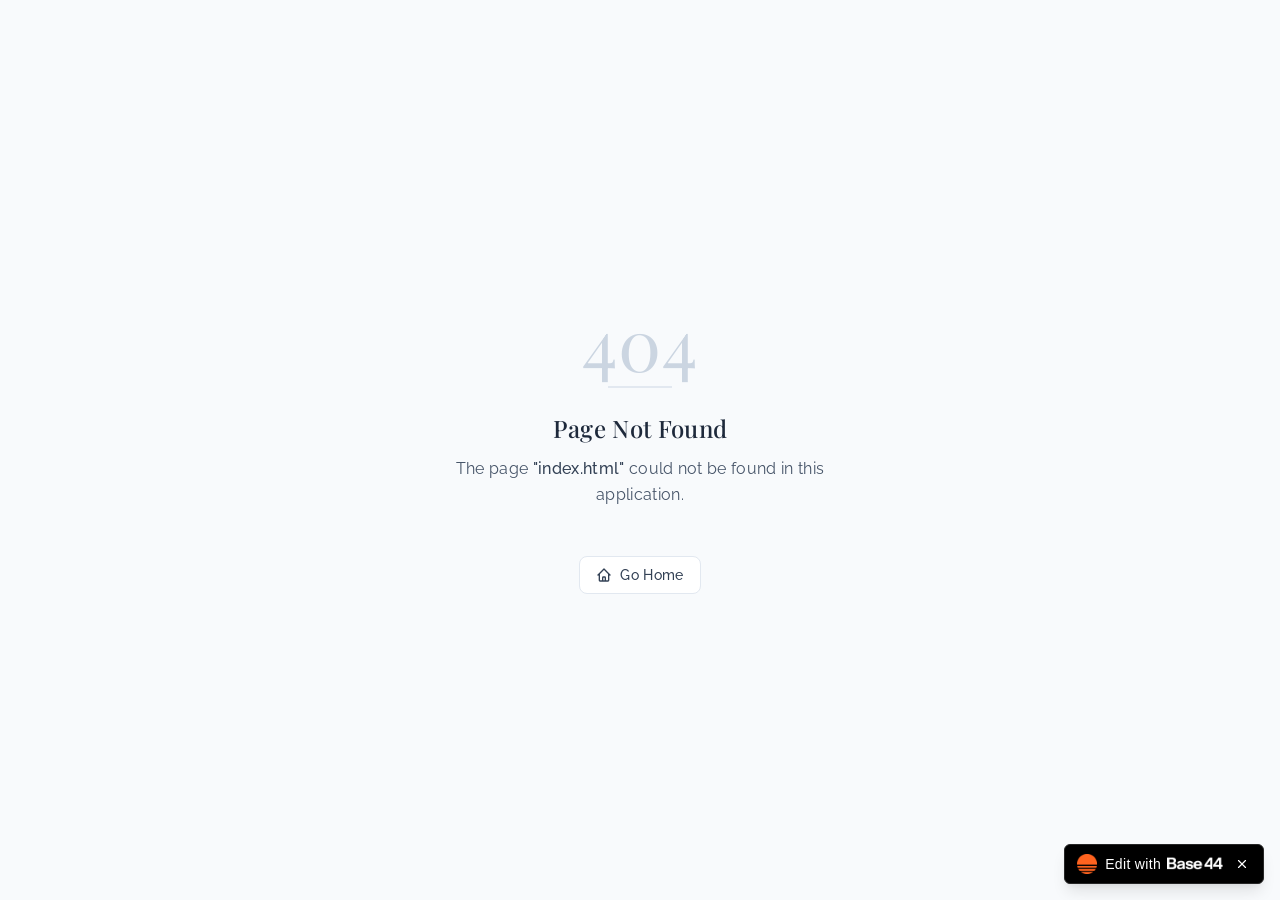
==== commit 85fae9eb: "Add files via upload" ====
--- a/index.html
+++ b/index.html
@@ -10,9 +10,9 @@
   <meta content="Arfrazi" property="og:title">
   <meta content="A boutique digital agency creating artisanal web experiences, high-order AI automations, and robust infrastructure solutions." property="og:description">
   <meta content="website" property="og:type">
-  <script crossorigin="" src="js/index-pLek05AH.js" type="module">
+  <script crossorigin="" src="js/index-VTHgqlpL.js" type="module">
   </script>
-  <link crossorigin="" href="css/index-HUTmxA42.css" rel="stylesheet">
+  <link crossorigin="" href="css/index-DASf_WKe.css" rel="stylesheet">
   <script type="module">
    if (window.self === window.top) {
   let lastPath = "";
@@ -63,6 +63,8 @@
   <script data-seo-source="builder" type="application/ld+json">
    {"name": "Arfrazi", "logo": "https://media.base44.com/images/public/6a3d14cbdc2732614ce9bc26/c96102942_logo.png", "@context": "https://schema.org", "@type": "Organization", "url": "https://arfrazi-digital-forge.base44.app"}
   </script>
+  <script async="true" data-app-id="6a3d14cbdc2732614ce9bc26" data-platform-url="https://app.base44.com" src="js/badge.js">
+  </script>
  </head>
  <body>
   <div id="root">
@@ -82,6 +84,12 @@
       </h2>
       <ul>
        <li>
+        <a href="/ForgotPassword">
+         Forgot Password
+        </a>
+        — Forgot Password on Arfrazi. A boutique digital agency creating artisanal web experiences, high-order AI auto.
+       </li>
+       <li>
         <a href="/Login">
          Login
         </a>
@@ -99,12 +107,6 @@
         </a>
         — Reset Password on Arfrazi. A boutique digital agency creating artisanal web experiences, high-order AI auto.
        </li>
-       <li>
-        <a href="/ForgotPassword">
-         Forgot Password
-        </a>
-        — Forgot Password on Arfrazi. A boutique digital agency creating artisanal web experiences, high-order AI auto.
-       </li>
       </ul>
      </nav>
     </main>
--- a/css/index-DASf_WKe.css
+++ b/css/index-DASf_WKe.css
@@ -0,0 +1 @@
+@import"https://fonts.googleapis.com/css2?family=Playfair+Display:ital,wght@0,400;0,500;0,600;0,700;0,800;1,400;1,500;1,600&family=Raleway:wght@300;400;500;600;700&display=swap";*,:before,:after{--tw-border-spacing-x: 0;--tw-border-spacing-y: 0;--tw-translate-x: 0;--tw-translate-y: 0;--tw-rotate: 0;--tw-skew-x: 0;--tw-skew-y: 0;--tw-scale-x: 1;--tw-scale-y: 1;--tw-pan-x: ;--tw-pan-y: ;--tw-pinch-zoom: ;--tw-scroll-snap-strictness: proximity;--tw-gradient-from-position: ;--tw-gradient-via-position: ;--tw-gradient-to-position: ;--tw-ordinal: ;--tw-slashed-zero: ;--tw-numeric-figure: ;--tw-numeric-spacing: ;--tw-numeric-fraction: ;--tw-ring-inset: ;--tw-ring-offset-width: 0px;--tw-ring-offset-color: #fff;--tw-ring-color: rgb(59 130 246 / .5);--tw-ring-offset-shadow: 0 0 #0000;--tw-ring-shadow: 0 0 #0000;--tw-shadow: 0 0 #0000;--tw-shadow-colored: 0 0 #0000;--tw-blur: ;--tw-brightness: ;--tw-contrast: ;--tw-grayscale: ;--tw-hue-rotate: ;--tw-invert: ;--tw-saturate: ;--tw-sepia: ;--tw-drop-shadow: ;--tw-backdrop-blur: ;--tw-backdrop-brightness: ;--tw-backdrop-contrast: ;--tw-backdrop-grayscale: ;--tw-backdrop-hue-rotate: ;--tw-backdrop-invert: ;--tw-backdrop-opacity: ;--tw-backdrop-saturate: ;--tw-backdrop-sepia: ;--tw-contain-size: ;--tw-contain-layout: ;--tw-contain-paint: ;--tw-contain-style: }::backdrop{--tw-border-spacing-x: 0;--tw-border-spacing-y: 0;--tw-translate-x: 0;--tw-translate-y: 0;--tw-rotate: 0;--tw-skew-x: 0;--tw-skew-y: 0;--tw-scale-x: 1;--tw-scale-y: 1;--tw-pan-x: ;--tw-pan-y: ;--tw-pinch-zoom: ;--tw-scroll-snap-strictness: proximity;--tw-gradient-from-position: ;--tw-gradient-via-position: ;--tw-gradient-to-position: ;--tw-ordinal: ;--tw-slashed-zero: ;--tw-numeric-figure: ;--tw-numeric-spacing: ;--tw-numeric-fraction: ;--tw-ring-inset: ;--tw-ring-offset-width: 0px;--tw-ring-offset-color: #fff;--tw-ring-color: rgb(59 130 246 / .5);--tw-ring-offset-shadow: 0 0 #0000;--tw-ring-shadow: 0 0 #0000;--tw-shadow: 0 0 #0000;--tw-shadow-colored: 0 0 #0000;--tw-blur: ;--tw-brightness: ;--tw-contrast: ;--tw-grayscale: ;--tw-hue-rotate: ;--tw-invert: ;--tw-saturate: ;--tw-sepia: ;--tw-drop-shadow: ;--tw-backdrop-blur: ;--tw-backdrop-brightness: ;--tw-backdrop-contrast: ;--tw-backdrop-grayscale: ;--tw-backdrop-hue-rotate: ;--tw-backdrop-invert: ;--tw-backdrop-opacity: ;--tw-backdrop-saturate: ;--tw-backdrop-sepia: ;--tw-contain-size: ;--tw-contain-layout: ;--tw-contain-paint: ;--tw-contain-style: }*,:before,:after{box-sizing:border-box;border-width:0;border-style:solid;border-color:#e5e7eb}:before,:after{--tw-content: ""}html,:host{line-height:1.5;-webkit-text-size-adjust:100%;-moz-tab-size:4;-o-tab-size:4;tab-size:4;font-family:ui-sans-serif,system-ui,sans-serif,"Apple Color Emoji","Segoe UI Emoji",Segoe UI Symbol,"Noto Color Emoji";font-feature-settings:normal;font-variation-settings:normal;-webkit-tap-highlight-color:transparent}body{margin:0;line-height:inherit}hr{height:0;color:inherit;border-top-width:1px}abbr:where([title]){-webkit-text-decoration:underline dotted;text-decoration:underline dotted}h1,h2,h3,h4,h5,h6{font-size:inherit;font-weight:inherit}a{color:inherit;text-decoration:inherit}b,strong{font-weight:bolder}code,kbd,samp,pre{font-family:var(--font-mono);font-feature-settings:normal;font-variation-settings:normal;font-size:1em}small{font-size:80%}sub,sup{font-size:75%;line-height:0;position:relative;vertical-align:baseline}sub{bottom:-.25em}sup{top:-.5em}table{text-indent:0;border-color:inherit;border-collapse:collapse}button,input,optgroup,select,textarea{font-family:inherit;font-feature-settings:inherit;font-variation-settings:inherit;font-size:100%;font-weight:inherit;line-height:inherit;letter-spacing:inherit;color:inherit;margin:0;padding:0}button,select{text-transform:none}button,input:where([type=button]),input:where([type=reset]),input:where([type=submit]){-webkit-appearance:button;background-color:transparent;background-image:none}:-moz-focusring{outline:auto}:-moz-ui-invalid{box-shadow:none}progress{vertical-align:baseline}::-webkit-inner-spin-button,::-webkit-outer-spin-button{height:auto}[type=search]{-webkit-appearance:textfield;outline-offset:-2px}::-webkit-search-decoration{-webkit-appearance:none}::-webkit-file-upload-button{-webkit-appearance:button;font:inherit}summary{display:list-item}blockquote,dl,dd,h1,h2,h3,h4,h5,h6,hr,figure,p,pre{margin:0}fieldset{margin:0;padding:0}legend{padding:0}ol,ul,menu{list-style:none;margin:0;padding:0}dialog{padding:0}textarea{resize:vertical}input::-moz-placeholder,textarea::-moz-placeholder{opacity:1;color:#9ca3af}input::placeholder,textarea::placeholder{opacity:1;color:#9ca3af}button,[role=button]{cursor:pointer}:disabled{cursor:default}img,svg,video,canvas,audio,iframe,embed,object{display:block;vertical-align:middle}img,video{max-width:100%;height:auto}[hidden]:where(:not([hidden=until-found])){display:none}:root{--background: 33 50% 95%;--foreground: 12 30% 13%;--card: 33 50% 95%;--card-foreground: 12 30% 13%;--popover: 33 50% 95%;--popover-foreground: 12 30% 13%;--primary: 12 58% 42%;--primary-foreground: 33 50% 95%;--secondary: 25 55% 54%;--secondary-foreground: 33 50% 95%;--muted: 30 30% 90%;--muted-foreground: 12 20% 40%;--accent: 25 55% 54%;--accent-foreground: 33 50% 95%;--destructive: 0 84.2% 60.2%;--destructive-foreground: 0 0% 98%;--border: 30 25% 85%;--input: 30 25% 85%;--ring: 12 58% 42%;--chart-1: 12 58% 42%;--chart-2: 25 55% 54%;--chart-3: 30 30% 50%;--chart-4: 33 50% 70%;--chart-5: 20 60% 55%;--radius: .5rem;--font-heading: "Playfair Display", Georgia, "Times New Roman", serif;--font-body: "Raleway", "Segoe UI", system-ui, sans-serif;--font-display: "Playfair Display", Georgia, "Times New Roman", serif;--font-mono: ui-monospace, SFMono-Regular, Menlo, Monaco, Consolas, "Liberation Mono", "Courier New", monospace;--sidebar-background: 0 0% 98%;--sidebar-foreground: 240 5.3% 26.1%;--sidebar-primary: 240 5.9% 10%;--sidebar-primary-foreground: 0 0% 98%;--sidebar-accent: 240 4.8% 95.9%;--sidebar-accent-foreground: 240 5.9% 10%;--sidebar-border: 220 13% 91%;--sidebar-ring: 217.2 91.2% 59.8%}.dark{--background: 12 30% 10%;--foreground: 33 50% 95%;--card: 12 30% 10%;--card-foreground: 33 50% 95%;--popover: 12 30% 10%;--popover-foreground: 33 50% 95%;--primary: 12 58% 42%;--primary-foreground: 33 50% 95%;--secondary: 25 55% 54%;--secondary-foreground: 33 50% 95%;--muted: 12 20% 18%;--muted-foreground: 30 20% 60%;--accent: 25 55% 54%;--accent-foreground: 33 50% 95%;--destructive: 0 62.8% 30.6%;--destructive-foreground: 0 0% 98%;--border: 12 20% 22%;--input: 12 20% 22%;--ring: 12 58% 42%;--chart-1: 220 70% 50%;--chart-2: 160 60% 45%;--chart-3: 30 80% 55%;--chart-4: 280 65% 60%;--chart-5: 340 75% 55%;--sidebar-background: 240 5.9% 10%;--sidebar-foreground: 240 4.8% 95.9%;--sidebar-primary: 224.3 76.3% 48%;--sidebar-primary-foreground: 0 0% 100%;--sidebar-accent: 240 3.7% 15.9%;--sidebar-accent-foreground: 240 4.8% 95.9%;--sidebar-border: 240 3.7% 15.9%;--sidebar-ring: 217.2 91.2% 59.8%}*{border-color:hsl(var(--border));outline-color:hsl(var(--ring) / .5)}body{background-color:hsl(var(--background));font-family:var(--font-body);color:hsl(var(--foreground))}html{scroll-behavior:smooth}h1,h2,h3,h4,h5,h6{font-family:var(--font-heading);color:#2d1b17}body{font-family:var(--font-body);color:#2d1b17;letter-spacing:.02em;line-height:1.6}.\!container{width:100%!important}.container{width:100%}@media(min-width:640px){.\!container{max-width:640px!important}.container{max-width:640px}}@media(min-width:768px){.\!container{max-width:768px!important}.container{max-width:768px}}@media(min-width:1024px){.\!container{max-width:1024px!important}.container{max-width:1024px}}@media(min-width:1280px){.\!container{max-width:1280px!important}.container{max-width:1280px}}@media(min-width:1536px){.\!container{max-width:1536px!important}.container{max-width:1536px}}.sr-only{position:absolute;width:1px;height:1px;padding:0;margin:-1px;overflow:hidden;clip:rect(0,0,0,0);white-space:nowrap;border-width:0}.pointer-events-none{pointer-events:none}.pointer-events-auto{pointer-events:auto}.visible{visibility:visible}.invisible{visibility:hidden}.fixed{position:fixed}.absolute{position:absolute}.relative{position:relative}.inset-0{top:0;right:0;bottom:0;left:0}.inset-x-0{left:0;right:0}.inset-y-0{top:0;bottom:0}.-bottom-12{bottom:-3rem}.-left-12{left:-3rem}.-right-12{right:-3rem}.-top-12{top:-3rem}.bottom-0{bottom:0}.bottom-8{bottom:2rem}.left-0{left:0}.left-1{left:.25rem}.left-1\/2{left:50%}.left-2{left:.5rem}.left-3{left:.75rem}.left-\[50\%\]{left:50%}.right-0{right:0}.right-1{right:.25rem}.right-2{right:.5rem}.right-3{right:.75rem}.right-4{right:1rem}.top-0{top:0}.top-1\.5{top:.375rem}.top-1\/2{top:50%}.top-2{top:.5rem}.top-3\.5{top:.875rem}.top-4{top:1rem}.top-\[1px\]{top:1px}.top-\[50\%\]{top:50%}.top-\[60\%\]{top:60%}.top-full{top:100%}.z-0{z-index:0}.z-10{z-index:10}.z-20{z-index:20}.z-50{z-index:50}.z-\[100\]{z-index:100}.z-\[1\]{z-index:1}.-mx-1{margin-left:-.25rem;margin-right:-.25rem}.mx-2{margin-left:.5rem;margin-right:.5rem}.mx-3\.5{margin-left:.875rem;margin-right:.875rem}.mx-auto{margin-left:auto;margin-right:auto}.my-0\.5{margin-top:.125rem;margin-bottom:.125rem}.my-1{margin-top:.25rem;margin-bottom:.25rem}.-ml-4{margin-left:-1rem}.-mt-4{margin-top:-1rem}.mb-1{margin-bottom:.25rem}.mb-10{margin-bottom:2.5rem}.mb-12{margin-bottom:3rem}.mb-2{margin-bottom:.5rem}.mb-20{margin-bottom:5rem}.mb-4{margin-bottom:1rem}.mb-5{margin-bottom:1.25rem}.mb-6{margin-bottom:1.5rem}.mb-8{margin-bottom:2rem}.ml-1{margin-left:.25rem}.ml-auto{margin-left:auto}.mr-1{margin-right:.25rem}.mr-2{margin-right:.5rem}.mt-0\.5{margin-top:.125rem}.mt-1{margin-top:.25rem}.mt-1\.5{margin-top:.375rem}.mt-10{margin-top:2.5rem}.mt-2{margin-top:.5rem}.mt-20{margin-top:5rem}.mt-24{margin-top:6rem}.mt-4{margin-top:1rem}.mt-6{margin-top:1.5rem}.mt-8{margin-top:2rem}.mt-auto{margin-top:auto}.block{display:block}.inline{display:inline}.flex{display:flex}.inline-flex{display:inline-flex}.table{display:table}.grid{display:grid}.hidden{display:none}.aspect-square{aspect-ratio:1 / 1}.aspect-video{aspect-ratio:16 / 9}.size-4{width:1rem;height:1rem}.h-0\.5{height:.125rem}.h-1\.5{height:.375rem}.h-10{height:2.5rem}.h-12{height:3rem}.h-14{height:3.5rem}.h-16{height:4rem}.h-2{height:.5rem}.h-2\.5{height:.625rem}.h-3{height:.75rem}.h-3\.5{height:.875rem}.h-4{height:1rem}.h-5{height:1.25rem}.h-7{height:1.75rem}.h-8{height:2rem}.h-9{height:2.25rem}.h-\[180px\]{height:180px}.h-\[1px\]{height:1px}.h-\[var\(--radix-navigation-menu-viewport-height\)\]{height:var(--radix-navigation-menu-viewport-height)}.h-\[var\(--radix-select-trigger-height\)\]{height:var(--radix-select-trigger-height)}.h-auto{height:auto}.h-full{height:100%}.h-px{height:1px}.h-svh{height:100svh}.max-h-96{max-height:24rem}.max-h-\[300px\]{max-height:300px}.max-h-screen{max-height:100vh}.min-h-0{min-height:0px}.min-h-\[60px\]{min-height:60px}.min-h-screen{min-height:100vh}.min-h-svh{min-height:100svh}.w-0{width:0px}.w-1{width:.25rem}.w-1\.5{width:.375rem}.w-10{width:2.5rem}.w-12{width:3rem}.w-14{width:3.5rem}.w-16{width:4rem}.w-2{width:.5rem}.w-2\.5{width:.625rem}.w-3{width:.75rem}.w-3\.5{width:.875rem}.w-3\/4{width:75%}.w-4{width:1rem}.w-5{width:1.25rem}.w-6{width:1.5rem}.w-64{width:16rem}.w-7{width:1.75rem}.w-72{width:18rem}.w-8{width:2rem}.w-9{width:2.25rem}.w-\[--sidebar-width\]{width:var(--sidebar-width)}.w-\[100px\]{width:100px}.w-\[180px\]{width:180px}.w-\[1px\]{width:1px}.w-auto{width:auto}.w-full{width:100%}.w-max{width:-moz-max-content;width:max-content}.w-px{width:1px}.min-w-0{min-width:0px}.min-w-10{min-width:2.5rem}.min-w-5{min-width:1.25rem}.min-w-8{min-width:2rem}.min-w-9{min-width:2.25rem}.min-w-\[12rem\]{min-width:12rem}.min-w-\[8rem\]{min-width:8rem}.min-w-\[var\(--radix-select-trigger-width\)\]{min-width:var(--radix-select-trigger-width)}.max-w-4xl{max-width:56rem}.max-w-6xl{max-width:72rem}.max-w-7xl{max-width:80rem}.max-w-\[--skeleton-width\]{max-width:var(--skeleton-width)}.max-w-lg{max-width:32rem}.max-w-max{max-width:-moz-max-content;max-width:max-content}.max-w-md{max-width:28rem}.max-w-xl{max-width:36rem}.flex-1{flex:1 1 0%}.flex-shrink-0,.shrink-0{flex-shrink:0}.grow{flex-grow:1}.grow-0{flex-grow:0}.basis-full{flex-basis:100%}.caption-bottom{caption-side:bottom}.border-collapse{border-collapse:collapse}.-translate-x-1\/2{--tw-translate-x: -50%;transform:translate(var(--tw-translate-x),var(--tw-translate-y)) rotate(var(--tw-rotate)) skew(var(--tw-skew-x)) skewY(var(--tw-skew-y)) scaleX(var(--tw-scale-x)) scaleY(var(--tw-scale-y))}.-translate-x-px{--tw-translate-x: -1px;transform:translate(var(--tw-translate-x),var(--tw-translate-y)) rotate(var(--tw-rotate)) skew(var(--tw-skew-x)) skewY(var(--tw-skew-y)) scaleX(var(--tw-scale-x)) scaleY(var(--tw-scale-y))}.-translate-y-1\/2{--tw-translate-y: -50%;transform:translate(var(--tw-translate-x),var(--tw-translate-y)) rotate(var(--tw-rotate)) skew(var(--tw-skew-x)) skewY(var(--tw-skew-y)) scaleX(var(--tw-scale-x)) scaleY(var(--tw-scale-y))}.translate-x-\[-50\%\]{--tw-translate-x: -50%;transform:translate(var(--tw-translate-x),var(--tw-translate-y)) rotate(var(--tw-rotate)) skew(var(--tw-skew-x)) skewY(var(--tw-skew-y)) scaleX(var(--tw-scale-x)) scaleY(var(--tw-scale-y))}.translate-x-px{--tw-translate-x: 1px;transform:translate(var(--tw-translate-x),var(--tw-translate-y)) rotate(var(--tw-rotate)) skew(var(--tw-skew-x)) skewY(var(--tw-skew-y)) scaleX(var(--tw-scale-x)) scaleY(var(--tw-scale-y))}.translate-y-\[-50\%\]{--tw-translate-y: -50%;transform:translate(var(--tw-translate-x),var(--tw-translate-y)) rotate(var(--tw-rotate)) skew(var(--tw-skew-x)) skewY(var(--tw-skew-y)) scaleX(var(--tw-scale-x)) scaleY(var(--tw-scale-y))}.rotate-45{--tw-rotate: 45deg;transform:translate(var(--tw-translate-x),var(--tw-translate-y)) rotate(var(--tw-rotate)) skew(var(--tw-skew-x)) skewY(var(--tw-skew-y)) scaleX(var(--tw-scale-x)) scaleY(var(--tw-scale-y))}.rotate-90{--tw-rotate: 90deg;transform:translate(var(--tw-translate-x),var(--tw-translate-y)) rotate(var(--tw-rotate)) skew(var(--tw-skew-x)) skewY(var(--tw-skew-y)) scaleX(var(--tw-scale-x)) scaleY(var(--tw-scale-y))}.transform{transform:translate(var(--tw-translate-x),var(--tw-translate-y)) rotate(var(--tw-rotate)) skew(var(--tw-skew-x)) skewY(var(--tw-skew-y)) scaleX(var(--tw-scale-x)) scaleY(var(--tw-scale-y))}@keyframes pulse{50%{opacity:.5}}.animate-pulse{animation:pulse 2s cubic-bezier(.4,0,.6,1) infinite}@keyframes spin{to{transform:rotate(360deg)}}.animate-spin{animation:spin 1s linear infinite}.cursor-default{cursor:default}.cursor-pointer{cursor:pointer}.touch-none{touch-action:none}.select-none{-webkit-user-select:none;-moz-user-select:none;user-select:none}.resize{resize:both}.list-inside{list-style-position:inside}.list-disc{list-style-type:disc}.list-none{list-style-type:none}.grid-cols-1{grid-template-columns:repeat(1,minmax(0,1fr))}.grid-cols-2{grid-template-columns:repeat(2,minmax(0,1fr))}.flex-row{flex-direction:row}.flex-col{flex-direction:column}.flex-col-reverse{flex-direction:column-reverse}.flex-wrap{flex-wrap:wrap}.items-start{align-items:flex-start}.items-end{align-items:flex-end}.items-center{align-items:center}.items-stretch{align-items:stretch}.justify-center{justify-content:center}.justify-between{justify-content:space-between}.gap-1{gap:.25rem}.gap-1\.5{gap:.375rem}.gap-10{gap:2.5rem}.gap-16{gap:4rem}.gap-2{gap:.5rem}.gap-2\.5{gap:.625rem}.gap-4{gap:1rem}.gap-5{gap:1.25rem}.gap-6{gap:1.5rem}.gap-8{gap:2rem}.space-x-1>:not([hidden])~:not([hidden]){--tw-space-x-reverse: 0;margin-right:calc(.25rem * var(--tw-space-x-reverse));margin-left:calc(.25rem * calc(1 - var(--tw-space-x-reverse)))}.space-x-3>:not([hidden])~:not([hidden]){--tw-space-x-reverse: 0;margin-right:calc(.75rem * var(--tw-space-x-reverse));margin-left:calc(.75rem * calc(1 - var(--tw-space-x-reverse)))}.space-x-4>:not([hidden])~:not([hidden]){--tw-space-x-reverse: 0;margin-right:calc(1rem * var(--tw-space-x-reverse));margin-left:calc(1rem * calc(1 - var(--tw-space-x-reverse)))}.space-y-1>:not([hidden])~:not([hidden]){--tw-space-y-reverse: 0;margin-top:calc(.25rem * calc(1 - var(--tw-space-y-reverse)));margin-bottom:calc(.25rem * var(--tw-space-y-reverse))}.space-y-1\.5>:not([hidden])~:not([hidden]){--tw-space-y-reverse: 0;margin-top:calc(.375rem * calc(1 - var(--tw-space-y-reverse)));margin-bottom:calc(.375rem * var(--tw-space-y-reverse))}.space-y-2>:not([hidden])~:not([hidden]){--tw-space-y-reverse: 0;margin-top:calc(.5rem * calc(1 - var(--tw-space-y-reverse)));margin-bottom:calc(.5rem * var(--tw-space-y-reverse))}.space-y-3>:not([hidden])~:not([hidden]){--tw-space-y-reverse: 0;margin-top:calc(.75rem * calc(1 - var(--tw-space-y-reverse)));margin-bottom:calc(.75rem * var(--tw-space-y-reverse))}.space-y-4>:not([hidden])~:not([hidden]){--tw-space-y-reverse: 0;margin-top:calc(1rem * calc(1 - var(--tw-space-y-reverse)));margin-bottom:calc(1rem * var(--tw-space-y-reverse))}.space-y-5>:not([hidden])~:not([hidden]){--tw-space-y-reverse: 0;margin-top:calc(1.25rem * calc(1 - var(--tw-space-y-reverse)));margin-bottom:calc(1.25rem * var(--tw-space-y-reverse))}.space-y-6>:not([hidden])~:not([hidden]){--tw-space-y-reverse: 0;margin-top:calc(1.5rem * calc(1 - var(--tw-space-y-reverse)));margin-bottom:calc(1.5rem * var(--tw-space-y-reverse))}.overflow-auto{overflow:auto}.overflow-hidden{overflow:hidden}.overflow-y-auto{overflow-y:auto}.overflow-x-hidden{overflow-x:hidden}.whitespace-nowrap{white-space:nowrap}.break-words{overflow-wrap:break-word}.rounded-2xl{border-radius:1rem}.rounded-\[2px\]{border-radius:2px}.rounded-\[inherit\]{border-radius:inherit}.rounded-full{border-radius:9999px}.rounded-lg{border-radius:var(--radius)}.rounded-md{border-radius:calc(var(--radius) - 2px)}.rounded-sm{border-radius:calc(var(--radius) - 4px)}.rounded-xl{border-radius:.75rem}.rounded-t-\[10px\]{border-top-left-radius:10px;border-top-right-radius:10px}.rounded-tl-sm{border-top-left-radius:calc(var(--radius) - 4px)}.border{border-width:1px}.border-2{border-width:2px}.border-4{border-width:4px}.border-\[1\.5px\]{border-width:1.5px}.border-y{border-top-width:1px;border-bottom-width:1px}.border-b{border-bottom-width:1px}.border-l{border-left-width:1px}.border-r{border-right-width:1px}.border-t{border-top-width:1px}.border-dashed{border-style:dashed}.border-\[\#2D1B17\]\/5{border-color:#2d1b170d}.border-\[\#A8462F\]\/30{border-color:#a8462f4d}.border-\[\#A8462F\]\/40{border-color:#a8462f66}.border-\[\#FAF3EA\]\/10{border-color:#faf3ea1a}.border-\[--color-border\]{border-color:var(--color-border)}.border-border{border-color:hsl(var(--border))}.border-border\/50{border-color:hsl(var(--border) / .5)}.border-destructive{border-color:hsl(var(--destructive))}.border-destructive\/50{border-color:hsl(var(--destructive) / .5)}.border-input{border-color:hsl(var(--input))}.border-primary{border-color:hsl(var(--primary))}.border-primary\/50{border-color:hsl(var(--primary) / .5)}.border-sidebar-border{border-color:hsl(var(--sidebar-border))}.border-slate-100{--tw-border-opacity: 1;border-color:rgb(241 245 249 / var(--tw-border-opacity, 1))}.border-slate-200{--tw-border-opacity: 1;border-color:rgb(226 232 240 / var(--tw-border-opacity, 1))}.border-transparent{border-color:transparent}.border-l-transparent{border-left-color:transparent}.border-t-slate-800{--tw-border-opacity: 1;border-top-color:rgb(30 41 59 / var(--tw-border-opacity, 1))}.border-t-transparent{border-top-color:transparent}.bg-\[\#2D1B17\]{--tw-bg-opacity: 1;background-color:rgb(45 27 23 / var(--tw-bg-opacity, 1))}.bg-\[\#A8462F\]{--tw-bg-opacity: 1;background-color:rgb(168 70 47 / var(--tw-bg-opacity, 1))}.bg-\[\#A8462F\]\/10{background-color:#a8462f1a}.bg-\[\#A8462F\]\/60{background-color:#a8462f99}.bg-\[\#C97B4A\]\/10{background-color:#c97b4a1a}.bg-\[\#F5EDE1\]\/70{background-color:#f5ede1b3}.bg-\[\#FAF3EA\]{--tw-bg-opacity: 1;background-color:rgb(250 243 234 / var(--tw-bg-opacity, 1))}.bg-\[\#FAF3EA\]\/70{background-color:#faf3eab3}.bg-\[\#FAF3EA\]\/90{background-color:#faf3eae6}.bg-\[\#FAF3EA\]\/95{background-color:#faf3eaf2}.bg-\[--color-bg\]{background-color:var(--color-bg)}.bg-accent{background-color:hsl(var(--accent))}.bg-background{background-color:hsl(var(--background))}.bg-black\/80{background-color:#000c}.bg-border{background-color:hsl(var(--border))}.bg-card{background-color:hsl(var(--card))}.bg-destructive{background-color:hsl(var(--destructive))}.bg-destructive\/10{background-color:hsl(var(--destructive) / .1)}.bg-foreground{background-color:hsl(var(--foreground))}.bg-muted{background-color:hsl(var(--muted))}.bg-muted\/50{background-color:hsl(var(--muted) / .5)}.bg-orange-100{--tw-bg-opacity: 1;background-color:rgb(255 237 213 / var(--tw-bg-opacity, 1))}.bg-orange-400{--tw-bg-opacity: 1;background-color:rgb(251 146 60 / var(--tw-bg-opacity, 1))}.bg-popover{background-color:hsl(var(--popover))}.bg-primary{background-color:hsl(var(--primary))}.bg-primary\/10{background-color:hsl(var(--primary) / .1)}.bg-primary\/20{background-color:hsl(var(--primary) / .2)}.bg-secondary{background-color:hsl(var(--secondary))}.bg-sidebar{background-color:hsl(var(--sidebar-background))}.bg-sidebar-border{background-color:hsl(var(--sidebar-border))}.bg-slate-100{--tw-bg-opacity: 1;background-color:rgb(241 245 249 / var(--tw-bg-opacity, 1))}.bg-slate-200{--tw-bg-opacity: 1;background-color:rgb(226 232 240 / var(--tw-bg-opacity, 1))}.bg-slate-50{--tw-bg-opacity: 1;background-color:rgb(248 250 252 / var(--tw-bg-opacity, 1))}.bg-transparent{background-color:transparent}.bg-white{--tw-bg-opacity: 1;background-color:rgb(255 255 255 / var(--tw-bg-opacity, 1))}.bg-white\/50{background-color:#ffffff80}.bg-white\/60{background-color:#fff9}.bg-gradient-to-b{background-image:linear-gradient(to bottom,var(--tw-gradient-stops))}.from-white{--tw-gradient-from: #fff var(--tw-gradient-from-position);--tw-gradient-to: rgb(255 255 255 / 0) var(--tw-gradient-to-position);--tw-gradient-stops: var(--tw-gradient-from), var(--tw-gradient-to)}.to-slate-50{--tw-gradient-to: #f8fafc var(--tw-gradient-to-position)}.fill-current{fill:currentColor}.fill-primary{fill:hsl(var(--primary))}.p-0{padding:0}.p-1{padding:.25rem}.p-2{padding:.5rem}.p-3{padding:.75rem}.p-4{padding:1rem}.p-6{padding:1.5rem}.p-8{padding:2rem}.p-\[1px\]{padding:1px}.px-1{padding-left:.25rem;padding-right:.25rem}.px-1\.5{padding-left:.375rem;padding-right:.375rem}.px-10{padding-left:2.5rem;padding-right:2.5rem}.px-2{padding-left:.5rem;padding-right:.5rem}.px-2\.5{padding-left:.625rem;padding-right:.625rem}.px-3{padding-left:.75rem;padding-right:.75rem}.px-4{padding-left:1rem;padding-right:1rem}.px-6{padding-left:1.5rem;padding-right:1.5rem}.px-8{padding-left:2rem;padding-right:2rem}.py-0\.5{padding-top:.125rem;padding-bottom:.125rem}.py-1{padding-top:.25rem;padding-bottom:.25rem}.py-1\.5{padding-top:.375rem;padding-bottom:.375rem}.py-14{padding-top:3.5rem;padding-bottom:3.5rem}.py-2{padding-top:.5rem;padding-bottom:.5rem}.py-2\.5{padding-top:.625rem;padding-bottom:.625rem}.py-24{padding-top:6rem;padding-bottom:6rem}.py-3{padding-top:.75rem;padding-bottom:.75rem}.py-3\.5{padding-top:.875rem;padding-bottom:.875rem}.py-4{padding-top:1rem;padding-bottom:1rem}.py-5{padding-top:1.25rem;padding-bottom:1.25rem}.py-6{padding-top:1.5rem;padding-bottom:1.5rem}.pb-3{padding-bottom:.75rem}.pb-4{padding-bottom:1rem}.pl-10{padding-left:2.5rem}.pl-2{padding-left:.5rem}.pl-2\.5{padding-left:.625rem}.pl-4{padding-left:1rem}.pl-8{padding-left:2rem}.pr-2{padding-right:.5rem}.pr-2\.5{padding-right:.625rem}.pr-8{padding-right:2rem}.pt-0{padding-top:0}.pt-1{padding-top:.25rem}.pt-2{padding-top:.5rem}.pt-3{padding-top:.75rem}.pt-4{padding-top:1rem}.pt-6{padding-top:1.5rem}.pt-8{padding-top:2rem}.text-left{text-align:left}.text-center{text-align:center}.align-middle{vertical-align:middle}.font-body{font-family:var(--font-body)}.font-heading{font-family:var(--font-heading)}.font-mono{font-family:var(--font-mono)}.text-2xl{font-size:1.5rem;line-height:2rem}.text-3xl{font-size:1.875rem;line-height:2.25rem}.text-4xl{font-size:2.25rem;line-height:2.5rem}.text-7xl{font-size:4.5rem;line-height:1}.text-\[0\.8rem\]{font-size:.8rem}.text-base{font-size:1rem;line-height:1.5rem}.text-lg{font-size:1.125rem;line-height:1.75rem}.text-sm{font-size:.875rem;line-height:1.25rem}.text-xl{font-size:1.25rem;line-height:1.75rem}.text-xs{font-size:.75rem;line-height:1rem}.font-bold{font-weight:700}.font-light{font-weight:300}.font-medium{font-weight:500}.font-normal{font-weight:400}.font-semibold{font-weight:600}.uppercase{text-transform:uppercase}.tabular-nums{--tw-numeric-spacing: tabular-nums;font-variant-numeric:var(--tw-ordinal) var(--tw-slashed-zero) var(--tw-numeric-figure) var(--tw-numeric-spacing) var(--tw-numeric-fraction)}.leading-none{line-height:1}.leading-relaxed{line-height:1.625}.tracking-tight{letter-spacing:-.025em}.tracking-wide{letter-spacing:.025em}.tracking-widest{letter-spacing:.1em}.text-\[\#2D1B17\]{--tw-text-opacity: 1;color:rgb(45 27 23 / var(--tw-text-opacity, 1))}.text-\[\#2D1B17\]\/60{color:#2d1b1799}.text-\[\#2D1B17\]\/70{color:#2d1b17b3}.text-\[\#2D1B17\]\/80{color:#2d1b17cc}.text-\[\#A8462F\]{--tw-text-opacity: 1;color:rgb(168 70 47 / var(--tw-text-opacity, 1))}.text-\[\#C97B4A\]{--tw-text-opacity: 1;color:rgb(201 123 74 / var(--tw-text-opacity, 1))}.text-\[\#FAF3EA\]{--tw-text-opacity: 1;color:rgb(250 243 234 / var(--tw-text-opacity, 1))}.text-\[\#FAF3EA\]\/30{color:#faf3ea4d}.text-\[\#FAF3EA\]\/40{color:#faf3ea66}.text-\[\#FAF3EA\]\/50{color:#faf3ea80}.text-accent-foreground{color:hsl(var(--accent-foreground))}.text-card-foreground{color:hsl(var(--card-foreground))}.text-current{color:currentColor}.text-destructive{color:hsl(var(--destructive))}.text-destructive-foreground{color:hsl(var(--destructive-foreground))}.text-foreground{color:hsl(var(--foreground))}.text-foreground\/50{color:hsl(var(--foreground) / .5)}.text-muted-foreground{color:hsl(var(--muted-foreground))}.text-orange-600{--tw-text-opacity: 1;color:rgb(234 88 12 / var(--tw-text-opacity, 1))}.text-popover-foreground{color:hsl(var(--popover-foreground))}.text-primary{color:hsl(var(--primary))}.text-primary-foreground{color:hsl(var(--primary-foreground))}.text-secondary-foreground{color:hsl(var(--secondary-foreground))}.text-sidebar-foreground{color:hsl(var(--sidebar-foreground))}.text-sidebar-foreground\/70{color:hsl(var(--sidebar-foreground) / .7)}.text-slate-300{--tw-text-opacity: 1;color:rgb(203 213 225 / var(--tw-text-opacity, 1))}.text-slate-600{--tw-text-opacity: 1;color:rgb(71 85 105 / var(--tw-text-opacity, 1))}.text-slate-700{--tw-text-opacity: 1;color:rgb(51 65 85 / var(--tw-text-opacity, 1))}.text-slate-800{--tw-text-opacity: 1;color:rgb(30 41 59 / var(--tw-text-opacity, 1))}.text-slate-900{--tw-text-opacity: 1;color:rgb(15 23 42 / var(--tw-text-opacity, 1))}.underline-offset-4{text-underline-offset:4px}.opacity-0{opacity:0}.opacity-50{opacity:.5}.opacity-60{opacity:.6}.opacity-70{opacity:.7}.opacity-90{opacity:.9}.shadow{--tw-shadow: 0 1px 3px 0 rgb(0 0 0 / .1), 0 1px 2px -1px rgb(0 0 0 / .1);--tw-shadow-colored: 0 1px 3px 0 var(--tw-shadow-color), 0 1px 2px -1px var(--tw-shadow-color);box-shadow:var(--tw-ring-offset-shadow, 0 0 #0000),var(--tw-ring-shadow, 0 0 #0000),var(--tw-shadow)}.shadow-\[0_0_0_1px_hsl\(var\(--sidebar-border\)\)\]{--tw-shadow: 0 0 0 1px hsl(var(--sidebar-border));--tw-shadow-colored: 0 0 0 1px var(--tw-shadow-color);box-shadow:var(--tw-ring-offset-shadow, 0 0 #0000),var(--tw-ring-shadow, 0 0 #0000),var(--tw-shadow)}.shadow-lg{--tw-shadow: 0 10px 15px -3px rgb(0 0 0 / .1), 0 4px 6px -4px rgb(0 0 0 / .1);--tw-shadow-colored: 0 10px 15px -3px var(--tw-shadow-color), 0 4px 6px -4px var(--tw-shadow-color);box-shadow:var(--tw-ring-offset-shadow, 0 0 #0000),var(--tw-ring-shadow, 0 0 #0000),var(--tw-shadow)}.shadow-md{--tw-shadow: 0 4px 6px -1px rgb(0 0 0 / .1), 0 2px 4px -2px rgb(0 0 0 / .1);--tw-shadow-colored: 0 4px 6px -1px var(--tw-shadow-color), 0 2px 4px -2px var(--tw-shadow-color);box-shadow:var(--tw-ring-offset-shadow, 0 0 #0000),var(--tw-ring-shadow, 0 0 #0000),var(--tw-shadow)}.shadow-none{--tw-shadow: 0 0 #0000;--tw-shadow-colored: 0 0 #0000;box-shadow:var(--tw-ring-offset-shadow, 0 0 #0000),var(--tw-ring-shadow, 0 0 #0000),var(--tw-shadow)}.shadow-sm{--tw-shadow: 0 1px 2px 0 rgb(0 0 0 / .05);--tw-shadow-colored: 0 1px 2px 0 var(--tw-shadow-color);box-shadow:var(--tw-ring-offset-shadow, 0 0 #0000),var(--tw-ring-shadow, 0 0 #0000),var(--tw-shadow)}.shadow-xl{--tw-shadow: 0 20px 25px -5px rgb(0 0 0 / .1), 0 8px 10px -6px rgb(0 0 0 / .1);--tw-shadow-colored: 0 20px 25px -5px var(--tw-shadow-color), 0 8px 10px -6px var(--tw-shadow-color);box-shadow:var(--tw-ring-offset-shadow, 0 0 #0000),var(--tw-ring-shadow, 0 0 #0000),var(--tw-shadow)}.shadow-\[\#A8462F\]\/20{--tw-shadow-color: rgb(168 70 47 / .2);--tw-shadow: var(--tw-shadow-colored)}.outline-none{outline:2px solid transparent;outline-offset:2px}.outline{outline-style:solid}.ring-0{--tw-ring-offset-shadow: var(--tw-ring-inset) 0 0 0 var(--tw-ring-offset-width) var(--tw-ring-offset-color);--tw-ring-shadow: var(--tw-ring-inset) 0 0 0 calc(0px + var(--tw-ring-offset-width)) var(--tw-ring-color);box-shadow:var(--tw-ring-offset-shadow),var(--tw-ring-shadow),var(--tw-shadow, 0 0 #0000)}.ring-1{--tw-ring-offset-shadow: var(--tw-ring-inset) 0 0 0 var(--tw-ring-offset-width) var(--tw-ring-offset-color);--tw-ring-shadow: var(--tw-ring-inset) 0 0 0 calc(1px + var(--tw-ring-offset-width)) var(--tw-ring-color);box-shadow:var(--tw-ring-offset-shadow),var(--tw-ring-shadow),var(--tw-shadow, 0 0 #0000)}.ring-ring{--tw-ring-color: hsl(var(--ring))}.ring-sidebar-ring{--tw-ring-color: hsl(var(--sidebar-ring))}.ring-offset-background{--tw-ring-offset-color: hsl(var(--background))}.filter{filter:var(--tw-blur) var(--tw-brightness) var(--tw-contrast) var(--tw-grayscale) var(--tw-hue-rotate) var(--tw-invert) var(--tw-saturate) var(--tw-sepia) var(--tw-drop-shadow)}.backdrop-blur-md{--tw-backdrop-blur: blur(12px);-webkit-backdrop-filter:var(--tw-backdrop-blur) var(--tw-backdrop-brightness) var(--tw-backdrop-contrast) var(--tw-backdrop-grayscale) var(--tw-backdrop-hue-rotate) var(--tw-backdrop-invert) var(--tw-backdrop-opacity) var(--tw-backdrop-saturate) var(--tw-backdrop-sepia);backdrop-filter:var(--tw-backdrop-blur) var(--tw-backdrop-brightness) var(--tw-backdrop-contrast) var(--tw-backdrop-grayscale) var(--tw-backdrop-hue-rotate) var(--tw-backdrop-invert) var(--tw-backdrop-opacity) var(--tw-backdrop-saturate) var(--tw-backdrop-sepia)}.backdrop-blur-sm{--tw-backdrop-blur: blur(4px);-webkit-backdrop-filter:var(--tw-backdrop-blur) var(--tw-backdrop-brightness) var(--tw-backdrop-contrast) var(--tw-backdrop-grayscale) var(--tw-backdrop-hue-rotate) var(--tw-backdrop-invert) var(--tw-backdrop-opacity) var(--tw-backdrop-saturate) var(--tw-backdrop-sepia);backdrop-filter:var(--tw-backdrop-blur) var(--tw-backdrop-brightness) var(--tw-backdrop-contrast) var(--tw-backdrop-grayscale) var(--tw-backdrop-hue-rotate) var(--tw-backdrop-invert) var(--tw-backdrop-opacity) var(--tw-backdrop-saturate) var(--tw-backdrop-sepia)}.transition{transition-property:color,background-color,border-color,text-decoration-color,fill,stroke,opacity,box-shadow,transform,filter,backdrop-filter;transition-timing-function:cubic-bezier(.4,0,.2,1);transition-duration:.15s}.transition-\[left\,right\,width\]{transition-property:left,right,width;transition-timing-function:cubic-bezier(.4,0,.2,1);transition-duration:.15s}.transition-\[margin\,opacity\]{transition-property:margin,opacity;transition-timing-function:cubic-bezier(.4,0,.2,1);transition-duration:.15s}.transition-\[width\,height\,padding\]{transition-property:width,height,padding;transition-timing-function:cubic-bezier(.4,0,.2,1);transition-duration:.15s}.transition-\[width\]{transition-property:width;transition-timing-function:cubic-bezier(.4,0,.2,1);transition-duration:.15s}.transition-all{transition-property:all;transition-timing-function:cubic-bezier(.4,0,.2,1);transition-duration:.15s}.transition-colors{transition-property:color,background-color,border-color,text-decoration-color,fill,stroke;transition-timing-function:cubic-bezier(.4,0,.2,1);transition-duration:.15s}.transition-opacity{transition-property:opacity;transition-timing-function:cubic-bezier(.4,0,.2,1);transition-duration:.15s}.transition-transform{transition-property:transform;transition-timing-function:cubic-bezier(.4,0,.2,1);transition-duration:.15s}.duration-1000{transition-duration:1s}.duration-200{transition-duration:.2s}.duration-300{transition-duration:.3s}.duration-500{transition-duration:.5s}.ease-in-out{transition-timing-function:cubic-bezier(.4,0,.2,1)}.ease-linear{transition-timing-function:linear}@keyframes enter{0%{opacity:var(--tw-enter-opacity, 1);transform:translate3d(var(--tw-enter-translate-x, 0),var(--tw-enter-translate-y, 0),0) scale3d(var(--tw-enter-scale, 1),var(--tw-enter-scale, 1),var(--tw-enter-scale, 1)) rotate(var(--tw-enter-rotate, 0))}}@keyframes exit{to{opacity:var(--tw-exit-opacity, 1);transform:translate3d(var(--tw-exit-translate-x, 0),var(--tw-exit-translate-y, 0),0) scale3d(var(--tw-exit-scale, 1),var(--tw-exit-scale, 1),var(--tw-exit-scale, 1)) rotate(var(--tw-exit-rotate, 0))}}.animate-in{animation-name:enter;animation-duration:.15s;--tw-enter-opacity: initial;--tw-enter-scale: initial;--tw-enter-rotate: initial;--tw-enter-translate-x: initial;--tw-enter-translate-y: initial}.fade-in-0{--tw-enter-opacity: 0}.zoom-in-95{--tw-enter-scale: .95}.duration-1000{animation-duration:1s}.duration-200{animation-duration:.2s}.duration-300{animation-duration:.3s}.duration-500{animation-duration:.5s}.ease-in-out{animation-timing-function:cubic-bezier(.4,0,.2,1)}.ease-linear{animation-timing-function:linear}.running{animation-play-state:running}.file\:border-0::file-selector-button{border-width:0px}.file\:bg-transparent::file-selector-button{background-color:transparent}.file\:text-sm::file-selector-button{font-size:.875rem;line-height:1.25rem}.file\:font-medium::file-selector-button{font-weight:500}.file\:text-foreground::file-selector-button{color:hsl(var(--foreground))}.placeholder\:text-muted-foreground::-moz-placeholder{color:hsl(var(--muted-foreground))}.placeholder\:text-muted-foreground::placeholder{color:hsl(var(--muted-foreground))}.after\:absolute:after{content:var(--tw-content);position:absolute}.after\:-inset-2:after{content:var(--tw-content);top:-.5rem;right:-.5rem;bottom:-.5rem;left:-.5rem}.after\:inset-y-0:after{content:var(--tw-content);top:0;bottom:0}.after\:left-1\/2:after{content:var(--tw-content);left:50%}.after\:w-1:after{content:var(--tw-content);width:.25rem}.after\:w-\[2px\]:after{content:var(--tw-content);width:2px}.after\:-translate-x-1\/2:after{content:var(--tw-content);--tw-translate-x: -50%;transform:translate(var(--tw-translate-x),var(--tw-translate-y)) rotate(var(--tw-rotate)) skew(var(--tw-skew-x)) skewY(var(--tw-skew-y)) scaleX(var(--tw-scale-x)) scaleY(var(--tw-scale-y))}.first\:rounded-l-md:first-child{border-top-left-radius:calc(var(--radius) - 2px);border-bottom-left-radius:calc(var(--radius) - 2px)}.first\:border-l:first-child{border-left-width:1px}.last\:rounded-r-md:last-child{border-top-right-radius:calc(var(--radius) - 2px);border-bottom-right-radius:calc(var(--radius) - 2px)}.focus-within\:relative:focus-within{position:relative}.focus-within\:z-20:focus-within{z-index:20}.hover\:border-\[\#A8462F\]:hover{--tw-border-opacity: 1;border-color:rgb(168 70 47 / var(--tw-border-opacity, 1))}.hover\:border-\[\#A8462F\]\/20:hover{border-color:#a8462f33}.hover\:border-slate-300:hover{--tw-border-opacity: 1;border-color:rgb(203 213 225 / var(--tw-border-opacity, 1))}.hover\:bg-\[\#A8462F\]\/5:hover{background-color:#a8462f0d}.hover\:bg-\[\#C97B4A\]:hover{--tw-bg-opacity: 1;background-color:rgb(201 123 74 / var(--tw-bg-opacity, 1))}.hover\:bg-accent:hover{background-color:hsl(var(--accent))}.hover\:bg-destructive\/80:hover{background-color:hsl(var(--destructive) / .8)}.hover\:bg-destructive\/90:hover{background-color:hsl(var(--destructive) / .9)}.hover\:bg-muted:hover{background-color:hsl(var(--muted))}.hover\:bg-muted\/50:hover{background-color:hsl(var(--muted) / .5)}.hover\:bg-primary:hover{background-color:hsl(var(--primary))}.hover\:bg-primary\/80:hover{background-color:hsl(var(--primary) / .8)}.hover\:bg-primary\/90:hover{background-color:hsl(var(--primary) / .9)}.hover\:bg-secondary:hover{background-color:hsl(var(--secondary))}.hover\:bg-secondary\/80:hover{background-color:hsl(var(--secondary) / .8)}.hover\:bg-sidebar-accent:hover{background-color:hsl(var(--sidebar-accent))}.hover\:bg-slate-50:hover{--tw-bg-opacity: 1;background-color:rgb(248 250 252 / var(--tw-bg-opacity, 1))}.hover\:text-\[\#A8462F\]:hover{--tw-text-opacity: 1;color:rgb(168 70 47 / var(--tw-text-opacity, 1))}.hover\:text-\[\#C97B4A\]:hover{--tw-text-opacity: 1;color:rgb(201 123 74 / var(--tw-text-opacity, 1))}.hover\:text-accent-foreground:hover{color:hsl(var(--accent-foreground))}.hover\:text-foreground:hover{color:hsl(var(--foreground))}.hover\:text-muted-foreground:hover{color:hsl(var(--muted-foreground))}.hover\:text-primary-foreground:hover{color:hsl(var(--primary-foreground))}.hover\:text-sidebar-accent-foreground:hover{color:hsl(var(--sidebar-accent-foreground))}.hover\:underline:hover{text-decoration-line:underline}.hover\:opacity-100:hover{opacity:1}.hover\:shadow-\[0_0_0_1px_hsl\(var\(--sidebar-accent\)\)\]:hover{--tw-shadow: 0 0 0 1px hsl(var(--sidebar-accent));--tw-shadow-colored: 0 0 0 1px var(--tw-shadow-color);box-shadow:var(--tw-ring-offset-shadow, 0 0 #0000),var(--tw-ring-shadow, 0 0 #0000),var(--tw-shadow)}.hover\:shadow-lg:hover{--tw-shadow: 0 10px 15px -3px rgb(0 0 0 / .1), 0 4px 6px -4px rgb(0 0 0 / .1);--tw-shadow-colored: 0 10px 15px -3px var(--tw-shadow-color), 0 4px 6px -4px var(--tw-shadow-color);box-shadow:var(--tw-ring-offset-shadow, 0 0 #0000),var(--tw-ring-shadow, 0 0 #0000),var(--tw-shadow)}.hover\:shadow-xl:hover{--tw-shadow: 0 20px 25px -5px rgb(0 0 0 / .1), 0 8px 10px -6px rgb(0 0 0 / .1);--tw-shadow-colored: 0 20px 25px -5px var(--tw-shadow-color), 0 8px 10px -6px var(--tw-shadow-color);box-shadow:var(--tw-ring-offset-shadow, 0 0 #0000),var(--tw-ring-shadow, 0 0 #0000),var(--tw-shadow)}.hover\:shadow-\[\#A8462F\]\/20:hover{--tw-shadow-color: rgb(168 70 47 / .2);--tw-shadow: var(--tw-shadow-colored)}.hover\:shadow-\[\#A8462F\]\/5:hover{--tw-shadow-color: rgb(168 70 47 / .05);--tw-shadow: var(--tw-shadow-colored)}.hover\:after\:bg-sidebar-border:hover:after{content:var(--tw-content);background-color:hsl(var(--sidebar-border))}.focus\:bg-accent:focus{background-color:hsl(var(--accent))}.focus\:bg-primary:focus{background-color:hsl(var(--primary))}.focus\:text-accent-foreground:focus{color:hsl(var(--accent-foreground))}.focus\:text-primary-foreground:focus{color:hsl(var(--primary-foreground))}.focus\:opacity-100:focus{opacity:1}.focus\:outline-none:focus{outline:2px solid transparent;outline-offset:2px}.focus\:ring-1:focus{--tw-ring-offset-shadow: var(--tw-ring-inset) 0 0 0 var(--tw-ring-offset-width) var(--tw-ring-offset-color);--tw-ring-shadow: var(--tw-ring-inset) 0 0 0 calc(1px + var(--tw-ring-offset-width)) var(--tw-ring-color);box-shadow:var(--tw-ring-offset-shadow),var(--tw-ring-shadow),var(--tw-shadow, 0 0 #0000)}.focus\:ring-2:focus{--tw-ring-offset-shadow: var(--tw-ring-inset) 0 0 0 var(--tw-ring-offset-width) var(--tw-ring-offset-color);--tw-ring-shadow: var(--tw-ring-inset) 0 0 0 calc(2px + var(--tw-ring-offset-width)) var(--tw-ring-color);box-shadow:var(--tw-ring-offset-shadow),var(--tw-ring-shadow),var(--tw-shadow, 0 0 #0000)}.focus\:ring-ring:focus{--tw-ring-color: hsl(var(--ring))}.focus\:ring-slate-500:focus{--tw-ring-opacity: 1;--tw-ring-color: rgb(100 116 139 / var(--tw-ring-opacity, 1))}.focus\:ring-offset-2:focus{--tw-ring-offset-width: 2px}.focus-visible\:outline-none:focus-visible{outline:2px solid transparent;outline-offset:2px}.focus-visible\:ring-1:focus-visible{--tw-ring-offset-shadow: var(--tw-ring-inset) 0 0 0 var(--tw-ring-offset-width) var(--tw-ring-offset-color);--tw-ring-shadow: var(--tw-ring-inset) 0 0 0 calc(1px + var(--tw-ring-offset-width)) var(--tw-ring-color);box-shadow:var(--tw-ring-offset-shadow),var(--tw-ring-shadow),var(--tw-shadow, 0 0 #0000)}.focus-visible\:ring-2:focus-visible{--tw-ring-offset-shadow: var(--tw-ring-inset) 0 0 0 var(--tw-ring-offset-width) var(--tw-ring-offset-color);--tw-ring-shadow: var(--tw-ring-inset) 0 0 0 calc(2px + var(--tw-ring-offset-width)) var(--tw-ring-color);box-shadow:var(--tw-ring-offset-shadow),var(--tw-ring-shadow),var(--tw-shadow, 0 0 #0000)}.focus-visible\:ring-ring:focus-visible{--tw-ring-color: hsl(var(--ring))}.focus-visible\:ring-sidebar-ring:focus-visible{--tw-ring-color: hsl(var(--sidebar-ring))}.focus-visible\:ring-offset-1:focus-visible{--tw-ring-offset-width: 1px}.focus-visible\:ring-offset-2:focus-visible{--tw-ring-offset-width: 2px}.focus-visible\:ring-offset-background:focus-visible{--tw-ring-offset-color: hsl(var(--background))}.active\:bg-sidebar-accent:active{background-color:hsl(var(--sidebar-accent))}.active\:text-sidebar-accent-foreground:active{color:hsl(var(--sidebar-accent-foreground))}.disabled\:pointer-events-none:disabled{pointer-events:none}.disabled\:cursor-not-allowed:disabled{cursor:not-allowed}.disabled\:opacity-50:disabled{opacity:.5}.group\/menu-item:focus-within .group-focus-within\/menu-item\:opacity-100{opacity:1}.group\/menu-item:hover .group-hover\/menu-item\:opacity-100,.group:hover .group-hover\:opacity-100{opacity:1}.group.destructive .group-\[\.destructive\]\:border-muted\/40{border-color:hsl(var(--muted) / .4)}.group.toaster .group-\[\.toaster\]\:border-border{border-color:hsl(var(--border))}.group.toast .group-\[\.toast\]\:bg-muted{background-color:hsl(var(--muted))}.group.toast .group-\[\.toast\]\:bg-primary{background-color:hsl(var(--primary))}.group.toaster .group-\[\.toaster\]\:bg-background{background-color:hsl(var(--background))}.group.destructive .group-\[\.destructive\]\:text-red-300{--tw-text-opacity: 1;color:rgb(252 165 165 / var(--tw-text-opacity, 1))}.group.toast .group-\[\.toast\]\:text-muted-foreground{color:hsl(var(--muted-foreground))}.group.toast .group-\[\.toast\]\:text-primary-foreground{color:hsl(var(--primary-foreground))}.group.toaster .group-\[\.toaster\]\:text-foreground{color:hsl(var(--foreground))}.group.toaster .group-\[\.toaster\]\:shadow-lg{--tw-shadow: 0 10px 15px -3px rgb(0 0 0 / .1), 0 4px 6px -4px rgb(0 0 0 / .1);--tw-shadow-colored: 0 10px 15px -3px var(--tw-shadow-color), 0 4px 6px -4px var(--tw-shadow-color);box-shadow:var(--tw-ring-offset-shadow, 0 0 #0000),var(--tw-ring-shadow, 0 0 #0000),var(--tw-shadow)}.group.destructive .group-\[\.destructive\]\:hover\:border-destructive\/30:hover{border-color:hsl(var(--destructive) / .3)}.group.destructive .group-\[\.destructive\]\:hover\:bg-destructive:hover{background-color:hsl(var(--destructive))}.group.destructive .group-\[\.destructive\]\:hover\:text-destructive-foreground:hover{color:hsl(var(--destructive-foreground))}.group.destructive .group-\[\.destructive\]\:hover\:text-red-50:hover{--tw-text-opacity: 1;color:rgb(254 242 242 / var(--tw-text-opacity, 1))}.group.destructive .group-\[\.destructive\]\:focus\:ring-destructive:focus{--tw-ring-color: hsl(var(--destructive))}.group.destructive .group-\[\.destructive\]\:focus\:ring-red-400:focus{--tw-ring-opacity: 1;--tw-ring-color: rgb(248 113 113 / var(--tw-ring-opacity, 1))}.group.destructive .group-\[\.destructive\]\:focus\:ring-offset-red-600:focus{--tw-ring-offset-color: #dc2626}.peer\/menu-button:hover~.peer-hover\/menu-button\:text-sidebar-accent-foreground{color:hsl(var(--sidebar-accent-foreground))}.peer:disabled~.peer-disabled\:cursor-not-allowed{cursor:not-allowed}.peer:disabled~.peer-disabled\:opacity-70{opacity:.7}.has-\[\[data-variant\=inset\]\]\:bg-sidebar:has([data-variant=inset]){background-color:hsl(var(--sidebar-background))}.has-\[\:disabled\]\:opacity-50:has(:disabled){opacity:.5}.group\/menu-item:has([data-sidebar=menu-action]) .group-has-\[\[data-sidebar\=menu-action\]\]\/menu-item\:pr-8{padding-right:2rem}.aria-disabled\:pointer-events-none[aria-disabled=true]{pointer-events:none}.aria-disabled\:opacity-50[aria-disabled=true]{opacity:.5}.aria-selected\:bg-accent[aria-selected=true]{background-color:hsl(var(--accent))}.aria-selected\:bg-accent\/50[aria-selected=true]{background-color:hsl(var(--accent) / .5)}.aria-selected\:text-accent-foreground[aria-selected=true]{color:hsl(var(--accent-foreground))}.aria-selected\:text-muted-foreground[aria-selected=true]{color:hsl(var(--muted-foreground))}.aria-selected\:opacity-100[aria-selected=true]{opacity:1}.data-\[disabled\=true\]\:pointer-events-none[data-disabled=true],.data-\[disabled\]\:pointer-events-none[data-disabled]{pointer-events:none}.data-\[panel-group-direction\=vertical\]\:h-px[data-panel-group-direction=vertical]{height:1px}.data-\[panel-group-direction\=vertical\]\:w-full[data-panel-group-direction=vertical]{width:100%}.data-\[side\=bottom\]\:translate-y-1[data-side=bottom]{--tw-translate-y: .25rem;transform:translate(var(--tw-translate-x),var(--tw-translate-y)) rotate(var(--tw-rotate)) skew(var(--tw-skew-x)) skewY(var(--tw-skew-y)) scaleX(var(--tw-scale-x)) scaleY(var(--tw-scale-y))}.data-\[side\=left\]\:-translate-x-1[data-side=left]{--tw-translate-x: -.25rem;transform:translate(var(--tw-translate-x),var(--tw-translate-y)) rotate(var(--tw-rotate)) skew(var(--tw-skew-x)) skewY(var(--tw-skew-y)) scaleX(var(--tw-scale-x)) scaleY(var(--tw-scale-y))}.data-\[side\=right\]\:translate-x-1[data-side=right]{--tw-translate-x: .25rem;transform:translate(var(--tw-translate-x),var(--tw-translate-y)) rotate(var(--tw-rotate)) skew(var(--tw-skew-x)) skewY(var(--tw-skew-y)) scaleX(var(--tw-scale-x)) scaleY(var(--tw-scale-y))}.data-\[side\=top\]\:-translate-y-1[data-side=top]{--tw-translate-y: -.25rem;transform:translate(var(--tw-translate-x),var(--tw-translate-y)) rotate(var(--tw-rotate)) skew(var(--tw-skew-x)) skewY(var(--tw-skew-y)) scaleX(var(--tw-scale-x)) scaleY(var(--tw-scale-y))}.data-\[state\=checked\]\:translate-x-4[data-state=checked]{--tw-translate-x: 1rem;transform:translate(var(--tw-translate-x),var(--tw-translate-y)) rotate(var(--tw-rotate)) skew(var(--tw-skew-x)) skewY(var(--tw-skew-y)) scaleX(var(--tw-scale-x)) scaleY(var(--tw-scale-y))}.data-\[state\=unchecked\]\:translate-x-0[data-state=unchecked],.data-\[swipe\=cancel\]\:translate-x-0[data-swipe=cancel]{--tw-translate-x: 0px;transform:translate(var(--tw-translate-x),var(--tw-translate-y)) rotate(var(--tw-rotate)) skew(var(--tw-skew-x)) skewY(var(--tw-skew-y)) scaleX(var(--tw-scale-x)) scaleY(var(--tw-scale-y))}.data-\[swipe\=end\]\:translate-x-\[var\(--radix-toast-swipe-end-x\)\][data-swipe=end]{--tw-translate-x: var(--radix-toast-swipe-end-x);transform:translate(var(--tw-translate-x),var(--tw-translate-y)) rotate(var(--tw-rotate)) skew(var(--tw-skew-x)) skewY(var(--tw-skew-y)) scaleX(var(--tw-scale-x)) scaleY(var(--tw-scale-y))}.data-\[swipe\=move\]\:translate-x-\[var\(--radix-toast-swipe-move-x\)\][data-swipe=move]{--tw-translate-x: var(--radix-toast-swipe-move-x);transform:translate(var(--tw-translate-x),var(--tw-translate-y)) rotate(var(--tw-rotate)) skew(var(--tw-skew-x)) skewY(var(--tw-skew-y)) scaleX(var(--tw-scale-x)) scaleY(var(--tw-scale-y))}@keyframes accordion-up{0%{height:var(--radix-accordion-content-height)}to{height:0}}.data-\[state\=closed\]\:animate-accordion-up[data-state=closed]{animation:accordion-up .2s ease-out}@keyframes accordion-down{0%{height:0}to{height:var(--radix-accordion-content-height)}}.data-\[state\=open\]\:animate-accordion-down[data-state=open]{animation:accordion-down .2s ease-out}.data-\[panel-group-direction\=vertical\]\:flex-col[data-panel-group-direction=vertical]{flex-direction:column}.data-\[active\=true\]\:bg-sidebar-accent[data-active=true]{background-color:hsl(var(--sidebar-accent))}.data-\[active\]\:bg-accent\/50[data-active]{background-color:hsl(var(--accent) / .5)}.data-\[selected\=true\]\:bg-accent[data-selected=true]{background-color:hsl(var(--accent))}.data-\[state\=active\]\:bg-background[data-state=active]{background-color:hsl(var(--background))}.data-\[state\=checked\]\:bg-primary[data-state=checked]{background-color:hsl(var(--primary))}.data-\[state\=on\]\:bg-accent[data-state=on],.data-\[state\=open\]\:bg-accent[data-state=open]{background-color:hsl(var(--accent))}.data-\[state\=open\]\:bg-accent\/50[data-state=open]{background-color:hsl(var(--accent) / .5)}.data-\[state\=open\]\:bg-secondary[data-state=open]{background-color:hsl(var(--secondary))}.data-\[state\=selected\]\:bg-muted[data-state=selected]{background-color:hsl(var(--muted))}.data-\[state\=unchecked\]\:bg-input[data-state=unchecked]{background-color:hsl(var(--input))}.data-\[active\=true\]\:font-medium[data-active=true]{font-weight:500}.data-\[active\=true\]\:text-sidebar-accent-foreground[data-active=true]{color:hsl(var(--sidebar-accent-foreground))}.data-\[placeholder\]\:text-muted-foreground[data-placeholder]{color:hsl(var(--muted-foreground))}.data-\[selected\=true\]\:text-accent-foreground[data-selected=true]{color:hsl(var(--accent-foreground))}.data-\[state\=active\]\:text-foreground[data-state=active]{color:hsl(var(--foreground))}.data-\[state\=checked\]\:text-primary-foreground[data-state=checked]{color:hsl(var(--primary-foreground))}.data-\[state\=on\]\:text-accent-foreground[data-state=on],.data-\[state\=open\]\:text-accent-foreground[data-state=open]{color:hsl(var(--accent-foreground))}.data-\[state\=open\]\:text-muted-foreground[data-state=open]{color:hsl(var(--muted-foreground))}.data-\[disabled\=true\]\:opacity-50[data-disabled=true],.data-\[disabled\]\:opacity-50[data-disabled]{opacity:.5}.data-\[state\=open\]\:opacity-100[data-state=open]{opacity:1}.data-\[state\=active\]\:shadow[data-state=active]{--tw-shadow: 0 1px 3px 0 rgb(0 0 0 / .1), 0 1px 2px -1px rgb(0 0 0 / .1);--tw-shadow-colored: 0 1px 3px 0 var(--tw-shadow-color), 0 1px 2px -1px var(--tw-shadow-color);box-shadow:var(--tw-ring-offset-shadow, 0 0 #0000),var(--tw-ring-shadow, 0 0 #0000),var(--tw-shadow)}.data-\[swipe\=move\]\:transition-none[data-swipe=move]{transition-property:none}.data-\[state\=closed\]\:duration-300[data-state=closed]{transition-duration:.3s}.data-\[state\=open\]\:duration-500[data-state=open]{transition-duration:.5s}.data-\[motion\^\=from-\]\:animate-in[data-motion^=from-],.data-\[state\=open\]\:animate-in[data-state=open],.data-\[state\=visible\]\:animate-in[data-state=visible]{animation-name:enter;animation-duration:.15s;--tw-enter-opacity: initial;--tw-enter-scale: initial;--tw-enter-rotate: initial;--tw-enter-translate-x: initial;--tw-enter-translate-y: initial}.data-\[motion\^\=to-\]\:animate-out[data-motion^=to-],.data-\[state\=closed\]\:animate-out[data-state=closed],.data-\[state\=hidden\]\:animate-out[data-state=hidden],.data-\[swipe\=end\]\:animate-out[data-swipe=end]{animation-name:exit;animation-duration:.15s;--tw-exit-opacity: initial;--tw-exit-scale: initial;--tw-exit-rotate: initial;--tw-exit-translate-x: initial;--tw-exit-translate-y: initial}.data-\[motion\^\=from-\]\:fade-in[data-motion^=from-]{--tw-enter-opacity: 0}.data-\[motion\^\=to-\]\:fade-out[data-motion^=to-],.data-\[state\=closed\]\:fade-out-0[data-state=closed]{--tw-exit-opacity: 0}.data-\[state\=closed\]\:fade-out-80[data-state=closed]{--tw-exit-opacity: .8}.data-\[state\=hidden\]\:fade-out[data-state=hidden]{--tw-exit-opacity: 0}.data-\[state\=open\]\:fade-in-0[data-state=open],.data-\[state\=visible\]\:fade-in[data-state=visible]{--tw-enter-opacity: 0}.data-\[state\=closed\]\:zoom-out-95[data-state=closed]{--tw-exit-scale: .95}.data-\[state\=open\]\:zoom-in-90[data-state=open]{--tw-enter-scale: .9}.data-\[state\=open\]\:zoom-in-95[data-state=open]{--tw-enter-scale: .95}.data-\[motion\=from-end\]\:slide-in-from-right-52[data-motion=from-end]{--tw-enter-translate-x: 13rem}.data-\[motion\=from-start\]\:slide-in-from-left-52[data-motion=from-start]{--tw-enter-translate-x: -13rem}.data-\[motion\=to-end\]\:slide-out-to-right-52[data-motion=to-end]{--tw-exit-translate-x: 13rem}.data-\[motion\=to-start\]\:slide-out-to-left-52[data-motion=to-start]{--tw-exit-translate-x: -13rem}.data-\[side\=bottom\]\:slide-in-from-top-2[data-side=bottom]{--tw-enter-translate-y: -.5rem}.data-\[side\=left\]\:slide-in-from-right-2[data-side=left]{--tw-enter-translate-x: .5rem}.data-\[side\=right\]\:slide-in-from-left-2[data-side=right]{--tw-enter-translate-x: -.5rem}.data-\[side\=top\]\:slide-in-from-bottom-2[data-side=top]{--tw-enter-translate-y: .5rem}.data-\[state\=closed\]\:slide-out-to-bottom[data-state=closed]{--tw-exit-translate-y: 100%}.data-\[state\=closed\]\:slide-out-to-left[data-state=closed]{--tw-exit-translate-x: -100%}.data-\[state\=closed\]\:slide-out-to-left-1\/2[data-state=closed]{--tw-exit-translate-x: -50%}.data-\[state\=closed\]\:slide-out-to-right[data-state=closed],.data-\[state\=closed\]\:slide-out-to-right-full[data-state=closed]{--tw-exit-translate-x: 100%}.data-\[state\=closed\]\:slide-out-to-top[data-state=closed]{--tw-exit-translate-y: -100%}.data-\[state\=closed\]\:slide-out-to-top-\[48\%\][data-state=closed]{--tw-exit-translate-y: -48%}.data-\[state\=open\]\:slide-in-from-bottom[data-state=open]{--tw-enter-translate-y: 100%}.data-\[state\=open\]\:slide-in-from-left[data-state=open]{--tw-enter-translate-x: -100%}.data-\[state\=open\]\:slide-in-from-left-1\/2[data-state=open]{--tw-enter-translate-x: -50%}.data-\[state\=open\]\:slide-in-from-right[data-state=open]{--tw-enter-translate-x: 100%}.data-\[state\=open\]\:slide-in-from-top[data-state=open]{--tw-enter-translate-y: -100%}.data-\[state\=open\]\:slide-in-from-top-\[48\%\][data-state=open]{--tw-enter-translate-y: -48%}.data-\[state\=open\]\:slide-in-from-top-full[data-state=open]{--tw-enter-translate-y: -100%}.data-\[state\=closed\]\:duration-300[data-state=closed]{animation-duration:.3s}.data-\[state\=open\]\:duration-500[data-state=open]{animation-duration:.5s}.data-\[panel-group-direction\=vertical\]\:after\:left-0[data-panel-group-direction=vertical]:after{content:var(--tw-content);left:0}.data-\[panel-group-direction\=vertical\]\:after\:h-1[data-panel-group-direction=vertical]:after{content:var(--tw-content);height:.25rem}.data-\[panel-group-direction\=vertical\]\:after\:w-full[data-panel-group-direction=vertical]:after{content:var(--tw-content);width:100%}.data-\[panel-group-direction\=vertical\]\:after\:-translate-y-1\/2[data-panel-group-direction=vertical]:after{content:var(--tw-content);--tw-translate-y: -50%;transform:translate(var(--tw-translate-x),var(--tw-translate-y)) rotate(var(--tw-rotate)) skew(var(--tw-skew-x)) skewY(var(--tw-skew-y)) scaleX(var(--tw-scale-x)) scaleY(var(--tw-scale-y))}.data-\[panel-group-direction\=vertical\]\:after\:translate-x-0[data-panel-group-direction=vertical]:after{content:var(--tw-content);--tw-translate-x: 0px;transform:translate(var(--tw-translate-x),var(--tw-translate-y)) rotate(var(--tw-rotate)) skew(var(--tw-skew-x)) skewY(var(--tw-skew-y)) scaleX(var(--tw-scale-x)) scaleY(var(--tw-scale-y))}.data-\[state\=open\]\:hover\:bg-sidebar-accent:hover[data-state=open]{background-color:hsl(var(--sidebar-accent))}.data-\[state\=open\]\:hover\:text-sidebar-accent-foreground:hover[data-state=open]{color:hsl(var(--sidebar-accent-foreground))}.group[data-collapsible=offcanvas] .group-data-\[collapsible\=offcanvas\]\:left-\[calc\(var\(--sidebar-width\)\*-1\)\]{left:calc(var(--sidebar-width) * -1)}.group[data-collapsible=offcanvas] .group-data-\[collapsible\=offcanvas\]\:right-\[calc\(var\(--sidebar-width\)\*-1\)\]{right:calc(var(--sidebar-width) * -1)}.group[data-side=left] .group-data-\[side\=left\]\:-right-4{right:-1rem}.group[data-side=right] .group-data-\[side\=right\]\:left-0{left:0}.group[data-collapsible=icon] .group-data-\[collapsible\=icon\]\:-mt-8{margin-top:-2rem}.group[data-collapsible=icon] .group-data-\[collapsible\=icon\]\:hidden{display:none}.group[data-collapsible=icon] .group-data-\[collapsible\=icon\]\:\!size-8{width:2rem!important;height:2rem!important}.group[data-collapsible=icon] .group-data-\[collapsible\=icon\]\:w-\[--sidebar-width-icon\]{width:var(--sidebar-width-icon)}.group[data-collapsible=icon] .group-data-\[collapsible\=icon\]\:w-\[calc\(var\(--sidebar-width-icon\)_\+_theme\(spacing\.4\)\)\]{width:calc(var(--sidebar-width-icon) + 1rem)}.group[data-collapsible=icon] .group-data-\[collapsible\=icon\]\:w-\[calc\(var\(--sidebar-width-icon\)_\+_theme\(spacing\.4\)_\+2px\)\]{width:calc(var(--sidebar-width-icon) + 1rem + 2px)}.group[data-collapsible=offcanvas] .group-data-\[collapsible\=offcanvas\]\:w-0{width:0px}.group[data-collapsible=offcanvas] .group-data-\[collapsible\=offcanvas\]\:translate-x-0{--tw-translate-x: 0px;transform:translate(var(--tw-translate-x),var(--tw-translate-y)) rotate(var(--tw-rotate)) skew(var(--tw-skew-x)) skewY(var(--tw-skew-y)) scaleX(var(--tw-scale-x)) scaleY(var(--tw-scale-y))}.group[data-side=right] .group-data-\[side\=right\]\:rotate-180,.group[data-state=open] .group-data-\[state\=open\]\:rotate-180{--tw-rotate: 180deg;transform:translate(var(--tw-translate-x),var(--tw-translate-y)) rotate(var(--tw-rotate)) skew(var(--tw-skew-x)) skewY(var(--tw-skew-y)) scaleX(var(--tw-scale-x)) scaleY(var(--tw-scale-y))}.group[data-collapsible=icon] .group-data-\[collapsible\=icon\]\:overflow-hidden{overflow:hidden}.group[data-variant=floating] .group-data-\[variant\=floating\]\:rounded-lg{border-radius:var(--radius)}.group[data-variant=floating] .group-data-\[variant\=floating\]\:border{border-width:1px}.group[data-side=left] .group-data-\[side\=left\]\:border-r{border-right-width:1px}.group[data-side=right] .group-data-\[side\=right\]\:border-l{border-left-width:1px}.group[data-variant=floating] .group-data-\[variant\=floating\]\:border-sidebar-border{border-color:hsl(var(--sidebar-border))}.group[data-collapsible=icon] .group-data-\[collapsible\=icon\]\:\!p-0{padding:0!important}.group[data-collapsible=icon] .group-data-\[collapsible\=icon\]\:\!p-2{padding:.5rem!important}.group[data-collapsible=icon] .group-data-\[collapsible\=icon\]\:opacity-0{opacity:0}.group[data-variant=floating] .group-data-\[variant\=floating\]\:shadow{--tw-shadow: 0 1px 3px 0 rgb(0 0 0 / .1), 0 1px 2px -1px rgb(0 0 0 / .1);--tw-shadow-colored: 0 1px 3px 0 var(--tw-shadow-color), 0 1px 2px -1px var(--tw-shadow-color);box-shadow:var(--tw-ring-offset-shadow, 0 0 #0000),var(--tw-ring-shadow, 0 0 #0000),var(--tw-shadow)}.group[data-collapsible=offcanvas] .group-data-\[collapsible\=offcanvas\]\:after\:left-full:after{content:var(--tw-content);left:100%}.group[data-collapsible=offcanvas] .group-data-\[collapsible\=offcanvas\]\:hover\:bg-sidebar:hover{background-color:hsl(var(--sidebar-background))}.peer\/menu-button[data-size=default]~.peer-data-\[size\=default\]\/menu-button\:top-1\.5{top:.375rem}.peer\/menu-button[data-size=lg]~.peer-data-\[size\=lg\]\/menu-button\:top-2\.5{top:.625rem}.peer\/menu-button[data-size=sm]~.peer-data-\[size\=sm\]\/menu-button\:top-1{top:.25rem}.peer[data-variant=inset]~.peer-data-\[variant\=inset\]\:min-h-\[calc\(100svh-theme\(spacing\.4\)\)\]{min-height:calc(100svh - 1rem)}.peer\/menu-button[data-active=true]~.peer-data-\[active\=true\]\/menu-button\:text-sidebar-accent-foreground{color:hsl(var(--sidebar-accent-foreground))}.dark\:border-destructive:is(.dark *){border-color:hsl(var(--destructive))}@media(min-width:640px){.sm\:bottom-0{bottom:0}.sm\:right-0{right:0}.sm\:top-auto{top:auto}.sm\:mt-0{margin-top:0}.sm\:flex{display:flex}.sm\:max-w-sm{max-width:24rem}.sm\:flex-row{flex-direction:row}.sm\:flex-col{flex-direction:column}.sm\:justify-end{justify-content:flex-end}.sm\:gap-2\.5{gap:.625rem}.sm\:space-x-2>:not([hidden])~:not([hidden]){--tw-space-x-reverse: 0;margin-right:calc(.5rem * var(--tw-space-x-reverse));margin-left:calc(.5rem * calc(1 - var(--tw-space-x-reverse)))}.sm\:space-x-4>:not([hidden])~:not([hidden]){--tw-space-x-reverse: 0;margin-right:calc(1rem * var(--tw-space-x-reverse));margin-left:calc(1rem * calc(1 - var(--tw-space-x-reverse)))}.sm\:space-y-0>:not([hidden])~:not([hidden]){--tw-space-y-reverse: 0;margin-top:calc(0px * calc(1 - var(--tw-space-y-reverse)));margin-bottom:calc(0px * var(--tw-space-y-reverse))}.sm\:rounded-lg{border-radius:var(--radius)}.sm\:text-left{text-align:left}.data-\[state\=open\]\:sm\:slide-in-from-bottom-full[data-state=open]{--tw-enter-translate-y: 100%}}@media(min-width:768px){.md\:absolute{position:absolute}.md\:block{display:block}.md\:flex{display:flex}.md\:hidden{display:none}.md\:h-\[220px\]{height:220px}.md\:w-\[220px\]{width:220px}.md\:w-\[var\(--radix-navigation-menu-viewport-width\)\]{width:var(--radix-navigation-menu-viewport-width)}.md\:w-auto{width:auto}.md\:max-w-\[420px\]{max-width:420px}.md\:grid-cols-3{grid-template-columns:repeat(3,minmax(0,1fr))}.md\:flex-row{flex-direction:row}.md\:gap-6{gap:1.5rem}.md\:p-10{padding:2.5rem}.md\:px-10{padding-left:2.5rem;padding-right:2.5rem}.md\:text-2xl{font-size:1.5rem;line-height:2rem}.md\:text-3xl{font-size:1.875rem;line-height:2.25rem}.md\:text-sm{font-size:.875rem;line-height:1.25rem}.md\:text-xl{font-size:1.25rem;line-height:1.75rem}.md\:opacity-0{opacity:0}.after\:md\:hidden:after{content:var(--tw-content);display:none}.peer[data-variant=inset]~.md\:peer-data-\[variant\=inset\]\:m-2{margin:.5rem}.peer[data-state=collapsed][data-variant=inset]~.md\:peer-data-\[state\=collapsed\]\:peer-data-\[variant\=inset\]\:ml-2{margin-left:.5rem}.peer[data-variant=inset]~.md\:peer-data-\[variant\=inset\]\:ml-0{margin-left:0}.peer[data-variant=inset]~.md\:peer-data-\[variant\=inset\]\:rounded-xl{border-radius:.75rem}.peer[data-variant=inset]~.md\:peer-data-\[variant\=inset\]\:shadow{--tw-shadow: 0 1px 3px 0 rgb(0 0 0 / .1), 0 1px 2px -1px rgb(0 0 0 / .1);--tw-shadow-colored: 0 1px 3px 0 var(--tw-shadow-color), 0 1px 2px -1px var(--tw-shadow-color);box-shadow:var(--tw-ring-offset-shadow, 0 0 #0000),var(--tw-ring-shadow, 0 0 #0000),var(--tw-shadow)}}@media(min-width:1024px){.lg\:grid-cols-2{grid-template-columns:repeat(2,minmax(0,1fr))}}.\[\&\:has\(\>\.day-range-end\)\]\:rounded-r-md:has(>.day-range-end){border-top-right-radius:calc(var(--radius) - 2px);border-bottom-right-radius:calc(var(--radius) - 2px)}.\[\&\:has\(\>\.day-range-start\)\]\:rounded-l-md:has(>.day-range-start){border-top-left-radius:calc(var(--radius) - 2px);border-bottom-left-radius:calc(var(--radius) - 2px)}.\[\&\:has\(\[aria-selected\]\)\]\:rounded-md:has([aria-selected]){border-radius:calc(var(--radius) - 2px)}.\[\&\:has\(\[aria-selected\]\)\]\:bg-accent:has([aria-selected]){background-color:hsl(var(--accent))}.first\:\[\&\:has\(\[aria-selected\]\)\]\:rounded-l-md:has([aria-selected]):first-child{border-top-left-radius:calc(var(--radius) - 2px);border-bottom-left-radius:calc(var(--radius) - 2px)}.last\:\[\&\:has\(\[aria-selected\]\)\]\:rounded-r-md:has([aria-selected]):last-child{border-top-right-radius:calc(var(--radius) - 2px);border-bottom-right-radius:calc(var(--radius) - 2px)}.\[\&\:has\(\[aria-selected\]\.day-outside\)\]\:bg-accent\/50:has([aria-selected].day-outside){background-color:hsl(var(--accent) / .5)}.\[\&\:has\(\[aria-selected\]\.day-range-end\)\]\:rounded-r-md:has([aria-selected].day-range-end){border-top-right-radius:calc(var(--radius) - 2px);border-bottom-right-radius:calc(var(--radius) - 2px)}.\[\&\:has\(\[role\=checkbox\]\)\]\:pr-0:has([role=checkbox]){padding-right:0}.\[\&\>\[role\=checkbox\]\]\:translate-y-\[2px\]>[role=checkbox]{--tw-translate-y: 2px;transform:translate(var(--tw-translate-x),var(--tw-translate-y)) rotate(var(--tw-rotate)) skew(var(--tw-skew-x)) skewY(var(--tw-skew-y)) scaleX(var(--tw-scale-x)) scaleY(var(--tw-scale-y))}.\[\&\>button\]\:hidden>button{display:none}.\[\&\>span\:last-child\]\:truncate>span:last-child{overflow:hidden;text-overflow:ellipsis;white-space:nowrap}.\[\&\>span\]\:line-clamp-1>span{overflow:hidden;display:-webkit-box;-webkit-box-orient:vertical;-webkit-line-clamp:1}.\[\&\>svg\+div\]\:translate-y-\[-3px\]>svg+div{--tw-translate-y: -3px;transform:translate(var(--tw-translate-x),var(--tw-translate-y)) rotate(var(--tw-rotate)) skew(var(--tw-skew-x)) skewY(var(--tw-skew-y)) scaleX(var(--tw-scale-x)) scaleY(var(--tw-scale-y))}.\[\&\>svg\]\:absolute>svg{position:absolute}.\[\&\>svg\]\:left-4>svg{left:1rem}.\[\&\>svg\]\:top-4>svg{top:1rem}.\[\&\>svg\]\:size-4>svg{width:1rem;height:1rem}.\[\&\>svg\]\:h-2\.5>svg{height:.625rem}.\[\&\>svg\]\:h-3>svg{height:.75rem}.\[\&\>svg\]\:h-3\.5>svg{height:.875rem}.\[\&\>svg\]\:w-2\.5>svg{width:.625rem}.\[\&\>svg\]\:w-3>svg{width:.75rem}.\[\&\>svg\]\:w-3\.5>svg{width:.875rem}.\[\&\>svg\]\:shrink-0>svg{flex-shrink:0}.\[\&\>svg\]\:text-destructive>svg{color:hsl(var(--destructive))}.\[\&\>svg\]\:text-foreground>svg{color:hsl(var(--foreground))}.\[\&\>svg\]\:text-muted-foreground>svg{color:hsl(var(--muted-foreground))}.\[\&\>svg\]\:text-sidebar-accent-foreground>svg{color:hsl(var(--sidebar-accent-foreground))}.\[\&\>svg\~\*\]\:pl-7>svg~*{padding-left:1.75rem}.\[\&\>tr\]\:last\:border-b-0:last-child>tr{border-bottom-width:0px}.\[\&\[data-panel-group-direction\=vertical\]\>div\]\:rotate-90[data-panel-group-direction=vertical]>div{--tw-rotate: 90deg;transform:translate(var(--tw-translate-x),var(--tw-translate-y)) rotate(var(--tw-rotate)) skew(var(--tw-skew-x)) skewY(var(--tw-skew-y)) scaleX(var(--tw-scale-x)) scaleY(var(--tw-scale-y))}.\[\&\[data-state\=open\]\>svg\]\:rotate-180[data-state=open]>svg{--tw-rotate: 180deg;transform:translate(var(--tw-translate-x),var(--tw-translate-y)) rotate(var(--tw-rotate)) skew(var(--tw-skew-x)) skewY(var(--tw-skew-y)) scaleX(var(--tw-scale-x)) scaleY(var(--tw-scale-y))}.\[\&_\.recharts-cartesian-axis-tick_text\]\:fill-muted-foreground .recharts-cartesian-axis-tick text{fill:hsl(var(--muted-foreground))}.\[\&_\.recharts-cartesian-grid_line\[stroke\=\'\#ccc\'\]\]\:stroke-border\/50 .recharts-cartesian-grid line[stroke="#ccc"]{stroke:hsl(var(--border) / .5)}.\[\&_\.recharts-curve\.recharts-tooltip-cursor\]\:stroke-border .recharts-curve.recharts-tooltip-cursor{stroke:hsl(var(--border))}.\[\&_\.recharts-dot\[stroke\=\'\#fff\'\]\]\:stroke-transparent .recharts-dot[stroke="#fff"]{stroke:transparent}.\[\&_\.recharts-layer\]\:outline-none .recharts-layer{outline:2px solid transparent;outline-offset:2px}.\[\&_\.recharts-polar-grid_\[stroke\=\'\#ccc\'\]\]\:stroke-border .recharts-polar-grid [stroke="#ccc"]{stroke:hsl(var(--border))}.\[\&_\.recharts-radial-bar-background-sector\]\:fill-muted .recharts-radial-bar-background-sector,.\[\&_\.recharts-rectangle\.recharts-tooltip-cursor\]\:fill-muted .recharts-rectangle.recharts-tooltip-cursor{fill:hsl(var(--muted))}.\[\&_\.recharts-reference-line_\[stroke\=\'\#ccc\'\]\]\:stroke-border .recharts-reference-line [stroke="#ccc"]{stroke:hsl(var(--border))}.\[\&_\.recharts-sector\[stroke\=\'\#fff\'\]\]\:stroke-transparent .recharts-sector[stroke="#fff"]{stroke:transparent}.\[\&_\.recharts-sector\]\:outline-none .recharts-sector,.\[\&_\.recharts-surface\]\:outline-none .recharts-surface{outline:2px solid transparent;outline-offset:2px}.\[\&_\[cmdk-group-heading\]\]\:px-2 [cmdk-group-heading]{padding-left:.5rem;padding-right:.5rem}.\[\&_\[cmdk-group-heading\]\]\:py-1\.5 [cmdk-group-heading]{padding-top:.375rem;padding-bottom:.375rem}.\[\&_\[cmdk-group-heading\]\]\:text-xs [cmdk-group-heading]{font-size:.75rem;line-height:1rem}.\[\&_\[cmdk-group-heading\]\]\:font-medium [cmdk-group-heading]{font-weight:500}.\[\&_\[cmdk-group-heading\]\]\:text-muted-foreground [cmdk-group-heading]{color:hsl(var(--muted-foreground))}.\[\&_\[cmdk-group\]\:not\(\[hidden\]\)_\~\[cmdk-group\]\]\:pt-0 [cmdk-group]:not([hidden])~[cmdk-group]{padding-top:0}.\[\&_\[cmdk-group\]\]\:px-2 [cmdk-group]{padding-left:.5rem;padding-right:.5rem}.\[\&_\[cmdk-input-wrapper\]_svg\]\:h-5 [cmdk-input-wrapper] svg{height:1.25rem}.\[\&_\[cmdk-input-wrapper\]_svg\]\:w-5 [cmdk-input-wrapper] svg{width:1.25rem}.\[\&_\[cmdk-input\]\]\:h-12 [cmdk-input]{height:3rem}.\[\&_\[cmdk-item\]\]\:px-2 [cmdk-item]{padding-left:.5rem;padding-right:.5rem}.\[\&_\[cmdk-item\]\]\:py-3 [cmdk-item]{padding-top:.75rem;padding-bottom:.75rem}.\[\&_\[cmdk-item\]_svg\]\:h-5 [cmdk-item] svg{height:1.25rem}.\[\&_\[cmdk-item\]_svg\]\:w-5 [cmdk-item] svg{width:1.25rem}.\[\&_p\]\:leading-relaxed p{line-height:1.625}.\[\&_svg\]\:pointer-events-none svg{pointer-events:none}.\[\&_svg\]\:size-4 svg{width:1rem;height:1rem}.\[\&_svg\]\:shrink-0 svg{flex-shrink:0}.\[\&_tr\:last-child\]\:border-0 tr:last-child{border-width:0px}.\[\&_tr\]\:border-b tr{border-bottom-width:1px}[data-side=left][data-collapsible=offcanvas] .\[\[data-side\=left\]\[data-collapsible\=offcanvas\]_\&\]\:-right-2{right:-.5rem}[data-side=left][data-state=collapsed] .\[\[data-side\=left\]\[data-state\=collapsed\]_\&\]\:cursor-e-resize{cursor:e-resize}[data-side=left] .\[\[data-side\=left\]_\&\]\:cursor-w-resize{cursor:w-resize}[data-side=right][data-collapsible=offcanvas] .\[\[data-side\=right\]\[data-collapsible\=offcanvas\]_\&\]\:-left-2{left:-.5rem}[data-side=right][data-state=collapsed] .\[\[data-side\=right\]\[data-state\=collapsed\]_\&\]\:cursor-w-resize{cursor:w-resize}[data-side=right] .\[\[data-side\=right\]_\&\]\:cursor-e-resize{cursor:e-resize}
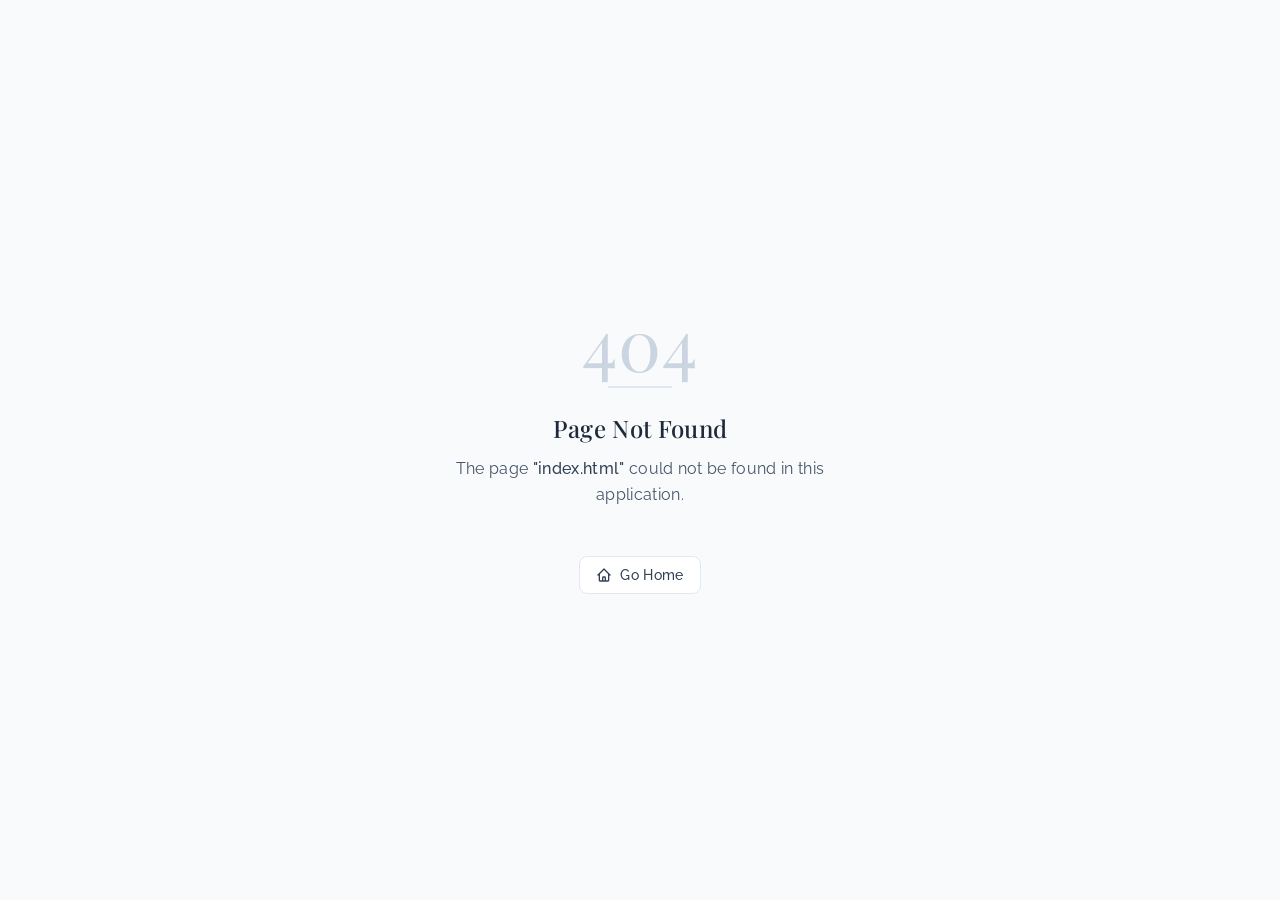
==== commit c278feed: "Add files via upload" ====
--- a/index.html
+++ b/index.html
@@ -63,8 +63,7 @@
   <script data-seo-source="builder" type="application/ld+json">
    {"name": "Arfrazi", "logo": "https://media.base44.com/images/public/6a3d14cbdc2732614ce9bc26/c96102942_logo.png", "@context": "https://schema.org", "@type": "Organization", "url": "https://arfrazi-digital-forge.base44.app"}
   </script>
-  <script async="true" data-app-id="6a3d14cbdc2732614ce9bc26" data-platform-url="https://app.base44.com" src="js/badge.js">
-  </script>
+  
  </head>
  <body>
   <div id="root">
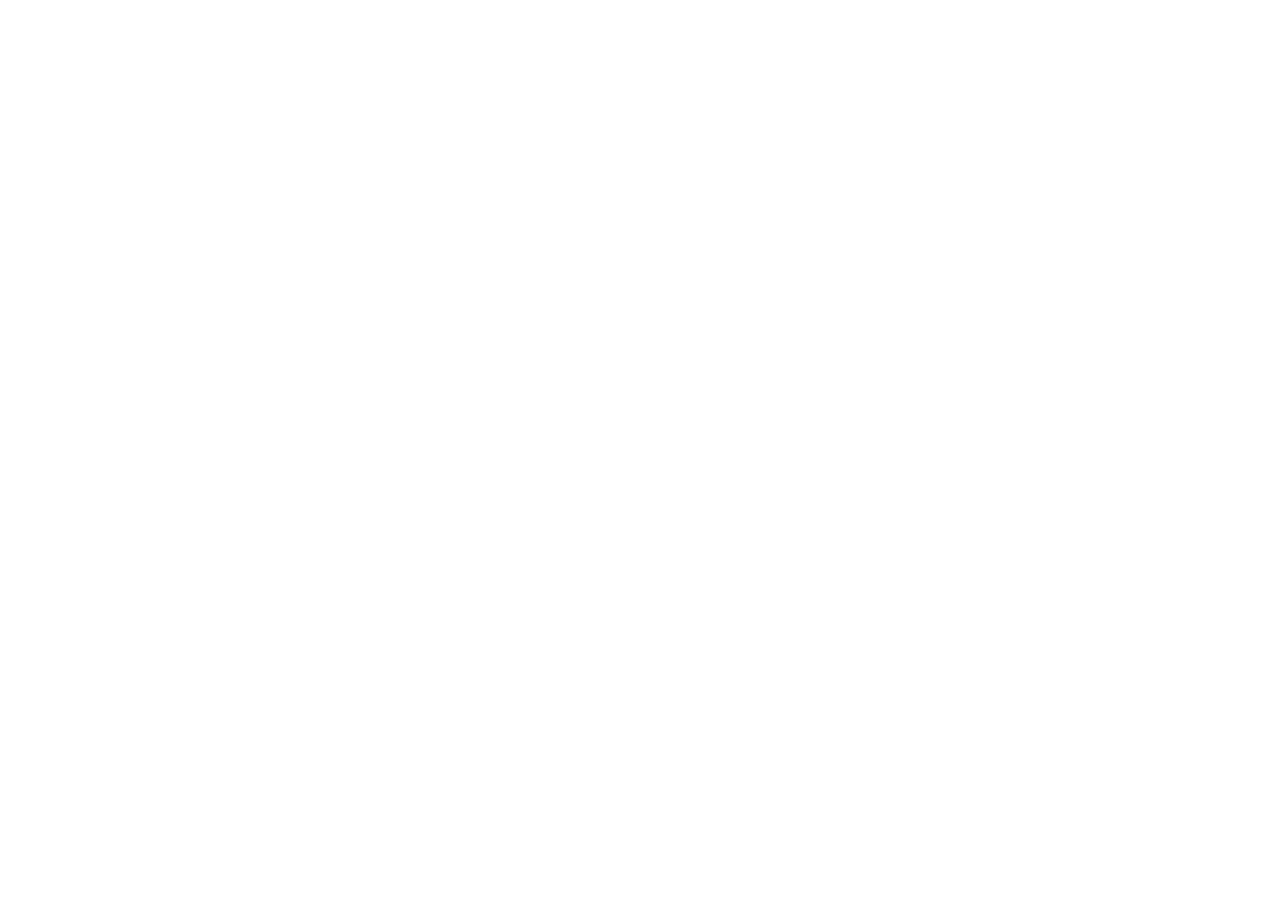
==== commit 053668c1: "Add files via upload" ====
--- a/index.html
+++ b/index.html
@@ -1,116 +1,96 @@
 <!DOCTYPE html><html lang="en"><head>
-  <meta charset="utf-8">
-  <link href="images/c96102942_logo.png" rel="icon" type="image/svg+xml">
-  <meta content="width=device-width, initial-scale=1.0" name="viewport">
-  <link href="/manifest.json" rel="manifest">
-  <title>
-   Arfrazi
-  </title>
-  <meta content="A boutique digital agency creating artisanal web experiences, high-order AI automations, and robust infrastructure solutions." name="description">
-  <meta content="Arfrazi" property="og:title">
-  <meta content="A boutique digital agency creating artisanal web experiences, high-order AI automations, and robust infrastructure solutions." property="og:description">
-  <meta content="website" property="og:type">
-  <script crossorigin="" src="js/index-VTHgqlpL.js" type="module">
-  </script>
-  <link crossorigin="" href="css/index-DASf_WKe.css" rel="stylesheet">
-  <script type="module">
-   if (window.self === window.top) {
-  let lastPath = "";
-  function getPageNameFromPath(path) {
-    const segments = path.split("/").filter(Boolean);
-    return segments[0] || null;
-  }
-  function trackPageView() {
-    const path = window.location.pathname;
-    if (path === lastPath) return;
-    lastPath = path;
-    const pageName = getPageNameFromPath(path) || "home";
-    const appId = "6a3d14cbdc2732614ce9bc26";
-    if (!appId) return;
-    fetch(`/api/app-logs/${appId}/log-user-in-app/${pageName}`, {
-      method: "POST",
-    }).catch(() => {});
-  }
-  const originalPushState = history.pushState.bind(history);
-  history.pushState = function (...args) {
-    originalPushState(...args);
-    trackPageView();
-  };
-  const originalReplaceState = history.replaceState.bind(history);
-  history.replaceState = function (...args) {
-    originalReplaceState(...args);
-    trackPageView();
-  };
-  window.addEventListener("popstate", trackPageView);
-  trackPageView();
-}
-  </script>
-  <meta content="images/c96102942_logo_1.png" property="og:image">
-  <meta content="https://arfrazi-digital-forge.base44.app" property="og:url">
-  <meta content="Arfrazi" property="og:site_name">
-  <meta content="Arfrazi" name="twitter:title">
-  <meta content="A boutique digital agency creating artisanal web experiences, high-order AI automations, and robust infrastructure solutions." name="twitter:description">
-  <meta content="https://media.base44.com/images/public/6a3d14cbdc2732614ce9bc26/c96102942_logo.png/v1/fill/w_1200,h_630/c96102942_logo.png" name="twitter:image">
-  <meta content="summary_large_image" name="twitter:card">
-  <meta content="https://arfrazi-digital-forge.base44.app" name="twitter:url">
-  <meta content="yes" name="mobile-web-app-capable">
-  <meta content="black" name="apple-mobile-web-app-status-bar-style">
-  <meta content="Arfrazi" name="apple-mobile-web-app-title">
-  <link href="https://arfrazi-digital-forge.base44.app" rel="canonical">
-  <script data-seo-source="builder" type="application/ld+json">
-   {"name": "Arfrazi", "@context": "https://schema.org", "@type": "WebSite", "url": "https://arfrazi-digital-forge.base44.app"}
-  </script>
-  <script data-seo-source="builder" type="application/ld+json">
-   {"name": "Arfrazi", "logo": "https://media.base44.com/images/public/6a3d14cbdc2732614ce9bc26/c96102942_logo.png", "@context": "https://schema.org", "@type": "Organization", "url": "https://arfrazi-digital-forge.base44.app"}
-  </script>
+    <script>self["MonacoEnvironment"] = (function (paths) {
+          return {
+            globalAPI: false,
+            getWorkerUrl : function (moduleId, label) {
+              var result =  paths[label];
+              if (/^((http:)|(https:)|(file:)|(\/\/))/.test(result)) {
+                var currentUrl = String(window.location);
+                var currentOrigin = currentUrl.substr(0, currentUrl.length - window.location.hash.length - window.location.search.length - window.location.pathname.length);
+                if (result.substring(0, currentOrigin.length) !== currentOrigin) {
+                  var js = '/*' + label + '*/importScripts("' + result + '");';
+                  var blob = new Blob([js], { type: 'application/javascript' });
+                  return URL.createObjectURL(blob);
+                }
+              }
+              return result;
+            }
+          };
+        })({
+  "editorWorkerService": "/monacoeditorwork/editor.worker.bundle.js",
+  "typescript": "/monacoeditorwork/ts.worker.bundle.js",
+  "json": "/monacoeditorwork/json.worker.bundle.js",
+  "css": "/monacoeditorwork/css.worker.bundle.js",
+  "html": "/monacoeditorwork/html.worker.bundle.js",
+  "javascript": "/monacoeditorwork/ts.worker.bundle.js",
+  "less": "/monacoeditorwork/css.worker.bundle.js",
+  "scss": "/monacoeditorwork/css.worker.bundle.js",
+  "handlebars": "/monacoeditorwork/html.worker.bundle.js",
+  "razor": "/monacoeditorwork/html.worker.bundle.js"
+});</script>
+
+    <!-- Runtime config — must load before Vite injects module scripts into <head> -->
+    <script src="js/frontend-config.js"></script>
+    <script src="https://cdn.tailwindcss.com"></script>
+    <script>tailwind.config = { darkMode: 'class' }</script>
+     <!-- Usercentrics CMP -->
+    <script type="application/javascript">
+      var isBypassEnabled = document.cookie.split(';').some(function(cookie) {
+        return cookie.trim().indexOf('no_cmp=') === 0;
+      });
+      var UC_UI_SUPPRESS_CMP_DISPLAY = isBypassEnabled;
+    </script>
+    <script src="https://accounts.google.com/gsi/client" async=""></script>
+    <meta charset="utf-8">
+    <link rel="icon" href="images/logo_v3.png">
+    <meta name="viewport" content="width=device-width, initial-scale=1.0, maximum-scale=1.0, user-scalable=no, viewport-fit=cover">
+
+    <meta name="theme-color" content="#000000">
+    <meta name="description" content="Build useful apps, fast with Base44.">
+
+    <meta name="mobile-web-app-capable" content="yes">
+    <meta name="apple-mobile-web-app-status-bar-style" content="black">
+    <meta name="apple-mobile-web-app-title" content="Base44">
+    <link rel="apple-touch-icon" href="images/logo_v3.png">
+    <link rel="manifest" href="/manifest.json">
+    <title>Base44</title>
+
+    <!-- Open Graph / Facebook -->
+    <meta property="og:type" content="website">
+    <meta property="og:url" content="https://app.base44.com">
+    <meta property="og:title" content="Base44">
+    <meta property="og:site_name" content="Base44">
+    <meta property="og:description" content="Build useful apps, fast with Base44.">
+    <meta property="og:image" content="https://app.base44.com/link_preview_v3.png">
+    <meta property="og:image:width" content="1200">
+    <meta property="og:image:height" content="630">
+    <meta property="og:image:alt" content="Base44 link preview">
+
+    <!-- Twitter -->
+    <meta name="twitter:card" content="summary_large_image">
+    <meta name="twitter:url" content="https://app.base44.com">
+    <meta name="twitter:title" content="Base44">
+    <meta name="twitter:description" content="Build useful apps, fast with Base44.">
+    <meta name="twitter:image" content="https://app.base44.com/link_preview_v3.png">
+    <meta name="twitter:image:alt" content="Base44 link preview">
+    <script type="module" crossorigin="" src="js/index-Bqikr-Eu.js"></script>
+    <link rel="modulepreload" crossorigin="" href="/static/rolldown-runtime-CMxvf4Kt.js">
+    <link rel="modulepreload" crossorigin="" href="/static/preload-helper-zJ_50EbN.js">
+    <link rel="modulepreload" crossorigin="" href="/static/runtime-QtgwY_nV.js">
+    <link rel="modulepreload" crossorigin="" href="/static/backend-BCNQUiWB.js">
+    <link rel="modulepreload" crossorigin="" href="/static/errorReporting-CAMx8lSX.js">
+    <link rel="modulepreload" crossorigin="" href="/static/vendor-react-CUzCXWdl.js">
+    <link rel="modulepreload" crossorigin="" href="/static/vendor-data-CpeAru8i.js">
+    <link rel="modulepreload" crossorigin="" href="/static/vendor-utils-D1gCJUP_.js">
+    <link rel="modulepreload" crossorigin="" href="/static/axiosClient-Dw5Arm_6.js">
+    <link rel="modulepreload" crossorigin="" href="/static/base-la5T1DF9.js">
+    <link rel="modulepreload" crossorigin="" href="/static/AuthAPI-Dv9MYQMw.js">
+    <link rel="modulepreload" crossorigin="" href="/static/vendor-ui-D_qYiM1c.js">
+    <link rel="stylesheet" crossorigin="" href="css/index-ChCKZ7EY.css">
+  </head>
+  <body>
+    <noscript>You need to enable JavaScript to run this app.</noscript>
+    <div id="root"></div>
   
- </head>
- <body>
-  <div id="root">
-   <div data-seo-source="builder" id="seo-snapshot" style="position:absolute;width:1px;height:1px;padding:0;margin:-1px;overflow:hidden;clip:rect(0,0,0,0);white-space:nowrap;border:0;">
-    <main>
-     <header>
-      <h1>
-       Arfrazi
-      </h1>
-      <p>
-       A boutique digital agency creating artisanal web experiences, high-order AI automations, and robust infrastructure solutions.
-      </p>
-     </header>
-     <nav aria-label="Pages">
-      <h2>
-       Pages
-      </h2>
-      <ul>
-       <li>
-        <a href="/ForgotPassword">
-         Forgot Password
-        </a>
-        — Forgot Password on Arfrazi. A boutique digital agency creating artisanal web experiences, high-order AI auto.
-       </li>
-       <li>
-        <a href="/Login">
-         Login
-        </a>
-        — Login on Arfrazi. A boutique digital agency creating artisanal web experiences, high-order AI auto.
-       </li>
-       <li>
-        <a href="/Register">
-         Register
-        </a>
-        — Register on Arfrazi. A boutique digital agency creating artisanal web experiences, high-order AI auto.
-       </li>
-       <li>
-        <a href="/ResetPassword">
-         Reset Password
-        </a>
-        — Reset Password on Arfrazi. A boutique digital agency creating artisanal web experiences, high-order AI auto.
-       </li>
-      </ul>
-     </nav>
-    </main>
-   </div>
-  </div>
- 
 
 </body></html>
--- a/css/index-ChCKZ7EY.css
+++ b/css/index-ChCKZ7EY.css
@@ -0,0 +1 @@
+@font-face{font-family:Wix Madefor Display;font-style:normal;font-weight:400 800;font-display:swap;src:url(../fonts/wix-madefor-display-latin-D9TqALYD.woff2)format("woff2");unicode-range:U+??,U+131,U+152-153,U+2BB-2BC,U+2C6,U+2DA,U+2DC,U+304,U+308,U+329,U+2000-206F,U+20AC,U+2122,U+2191,U+2193,U+2212,U+2215,U+FEFF,U+FFFD}@font-face{font-family:Wix Madefor Text;font-style:normal;font-weight:400 800;font-display:swap;src:url(../fonts/wix-madefor-text-latin-BTSEdCXq.woff2)format("woff2");unicode-range:U+??,U+131,U+152-153,U+2BB-2BC,U+2C6,U+2DA,U+2DC,U+304,U+308,U+329,U+2000-206F,U+20AC,U+2122,U+2191,U+2193,U+2212,U+2215,U+FEFF,U+FFFD}@font-face{font-family:Wix Madefor Text;font-style:normal;font-weight:400 800;font-display:swap;src:url(../fonts/noto-sans-hebrew-D24jQT2C.woff2)format("woff2");unicode-range:U+590-5FF,U+20AA,U+FB1D-FB4F}@font-face{font-family:Wix Madefor Text;font-style:normal;font-weight:400 800;font-display:swap;src:url(../fonts/noto-sans-arabic-Dq14XFCY.woff2)format("woff2");unicode-range:U+6??,U+750-77F,U+870-88E,U+8A0-8FF,U+FB50-FDFF,U+FE70-FEFC}@font-face{font-family:Wix Madefor Display;font-style:normal;font-weight:400 800;font-display:swap;src:url(../fonts/noto-sans-hebrew-D24jQT2C.woff2)format("woff2");unicode-range:U+590-5FF,U+20AA,U+FB1D-FB4F}@font-face{font-family:Wix Madefor Display;font-style:normal;font-weight:400 800;font-display:swap;src:url(../fonts/noto-sans-arabic-Dq14XFCY.woff2)format("woff2");unicode-range:U+6??,U+750-77F,U+870-88E,U+8A0-8FF,U+FB50-FDFF,U+FE70-FEFC}@font-face{font-family:Dazzed;font-style:normal;font-weight:400;font-display:swap;src:url(../fonts/dazzed-regular-B-dDY4cL.woff2)format("woff2"),url(../fonts/dazzed-regular-DK8St52Y.woff)format("woff")}@font-face{font-family:Dazzed;font-style:normal;font-weight:500;font-display:swap;src:url(../fonts/dazzed-medium-DzwNsM85.woff2)format("woff2"),url(../fonts/dazzed-medium-BWSV9CCK.woff)format("woff")}@font-face{font-family:Dazzed;font-style:normal;font-weight:600;font-display:swap;src:url(../fonts/dazzed-semibold-BfqcMojL.woff2)format("woff2"),url(../fonts/dazzed-semibold-DF5gcPLc.woff)format("woff")}[data-ds=base44]{--lightningcss-light:initial;--lightningcss-dark: ;color-scheme:light;--white:#fff;--stone-50:#f8f6f4;--stone-100:#f1eeea;--stone-200:#e9e6e0;--stone-300:#ddd8d2;--stone-400:#c9c3bc;--stone-500:#ada69f;--stone-600:#8e8780;--stone-700:#6f6963;--stone-800:#514c47;--stone-900:#312d2a;--stone-950:#1c1a18;--neutral-50:#fcfcfc;--neutral-100:#f5f5f4;--neutral-200:#ebebeb;--neutral-300:silver;--neutral-400:#929292;--neutral-500:#5d5d5d;--neutral-600:#505050;--neutral-700:#3a3939;--neutral-800:#252424;--neutral-900:#1b1c1e;--neutral-950:#0f0e0e;--orange-50:#fff5ef;--orange-100:#ffe8db;--orange-200:#ffd0b8;--orange-300:#ffaf85;--orange-400:#ff8e5d;--orange-500:#ff773c;--orange-600:#ff570e;--orange-700:#e84b00;--orange-800:#c73f00;--orange-900:#9e3100;--orange-950:#662000;--brand-orange:#ff6a00;--brand-blue:#3950e6;--purple-50:#efefff;--purple-100:#e2e2ff;--purple-200:#d0d0f5;--purple-300:#a79fff;--purple-400:#7e73f2;--purple-500:#4d33de;--purple-600:#4029bf;--purple-700:#34219c;--purple-800:#271878;--purple-900:#312e81;--purple-950:#232337;--purple-selection:#9747ff;--red-50:#fdf2f2;--red-100:#fce2e3;--red-200:#f8c7c8;--red-300:#f29fa1;--red-400:#ea6e71;--red-500:#df3336;--red-600:#bf2124;--red-700:#9c2426;--red-800:#681719;--red-900:#4c1112;--red-950:#300a0b;--green-50:#f0fcf2;--green-100:#d9ecdd;--green-200:#bddbc2;--green-300:#95c6a0;--green-400:#70b280;--green-500:#568f63;--green-600:#347043;--green-700:#134f25;--green-800:#0f401e;--green-900:#0b3016;--green-950:#061f0d;--yellow-50:#fff9ee;--yellow-100:#fff4db;--yellow-200:#ffeab5;--yellow-300:#f9df8c;--yellow-400:#ffd15f;--yellow-500:#f0c84d;--yellow-600:#ddb440;--yellow-700:#be9734;--yellow-800:#9b7928;--yellow-900:#735a1d;--yellow-950:#473611;--blue-50:#f1f4ff;--blue-100:#e3e9ff;--blue-200:#ccd6ff;--blue-300:#aab9ff;--blue-400:#7e90f5;--blue-500:#3b51e5;--blue-600:#3145c5;--blue-700:#2838a5;--blue-800:#0a1e8f;--blue-900:#07176b;--blue-950:#040f47;--lime-50:#fbffe8;--lime-100:#f4ffd1;--lime-200:#ecffb3;--lime-300:#e6fc88;--lime-400:#d6f05f;--lime-500:#bedb3f;--lime-600:#9fb72c;--lime-700:#7f9120;--lime-800:#616e18;--lime-900:#4a5413;--lime-950:#31370b;--khaki-100:#eff2d7;--khaki-300:#d7dbae;--pink-50:#fdf4ff;--pink-100:#fae8ff;--pink-200:#f5d0fe;--pink-300:#f0abfc;--pink-400:#e879f9;--pink-500:#d946ef;--pink-600:#c026d3;--pink-700:#a21caf;--pink-800:#86198f;--pink-900:#701a75;--pink-950:#4a044e;--brand-mark:#ff5c04;--sail:#eeeceb;--anchor:#1e1e24;--t-white-0:#fff0;--t-white-10:#ffffff1a;--t-white-30:#ffffff4d;--t-white-70:#ffffffb3;--t-black-0:#0f0e0e00;--t-black-5:#0f0e0e0d;--t-black-10:#0f0e0e1a;--t-black-15:#0f0e0e26;--t-black-25:#0f0e0e40;--t-black-30:#0f0e0e4d;--t-black-40:#0f0e0e66;--t-shadow-5:#0f0e0e0d;--t-shadow-10:#0f0e0e1a;--t-shadow-25:#0f0e0e40}:root{--bw-thin:.5px;--bw-regular:1px;--bw-medium:1.5px;--radius-none:0;--radius-xs:2px;--radius-sm:4px;--radius-md:6px;--radius-lg:8px;--radius-xl:12px;--radius-2xl:16px;--radius-3xl:24px;--radius-4xl:32px;--radius-card:10px;--radius-pill:100px;--radius-full:9999px;--shadow-xs:0 1px 10px 0 #1c1a180d, 1px 0 2px -.7px #1c1a180d;--shadow-sm:0 1px 10px 0 #0f0e0e0d, 1px 0 2px -.7px #0f0e0e0d, 0 1px 1px 0 #0f0e0e0d, 1px 4px 4px 0 #0f0e0e0d;--shadow-md:0 10px 20px 0 #0f0e0e0d, 0 0 4px 0 #0f0e0e0d;--shadow-lg:0 20px 30px 0 #0f0e0e1a, 0 0 4px 0 #0f0e0e1a;--shadow-glass-top:inset 0 1px 0 #ffffff80;--space-0:0;--space-0-5:2px;--space-1:4px;--space-1-5:6px;--space-2:8px;--space-3:12px;--space-3-5:14px;--space-4:16px;--space-5:20px;--space-6:24px;--space-7:28px;--space-8:32px;--space-10:40px;--space-12:48px;--space-16:64px;--border-1:1px;--border-2:1.5px;--border-3:2px;--border-focus-ring:3px;--focus-ring:0 0 0 var(--border-focus-ring) var(--sem-border-standard-focus);--focus-ring-destructive:0 0 0 var(--border-focus-ring) var(--red-200);--focus-ring-accent:0 0 0 var(--border-focus-ring) var(--blue-200);--focus-ring-premium:0 0 0 var(--border-focus-ring) var(--orange-100);--focus-ring-standard-light:0 0 0 var(--border-focus-ring) var(--sem-border-light-default);--focus-ring-inverse:0 0 0 var(--border-focus-ring) var(--t-white-70);--z-base:0;--z-dropdown:1000;--z-sticky:1020;--z-banner:1030;--z-overlay:1040;--z-modal:1050;--z-popover:1060;--z-toast:1070;--z-tooltip:1080;--opacity-disabled:.4;--opacity-muted:.65;--opacity-hover:.85;--opacity-press:.75;--opacity-scrim:.32;--duration-instant:80ms;--duration-fast:.12s;--duration-base:.18s;--duration-slow:.26s;--duration-slower:.36s;--ease-out:cubic-bezier(.16, 1, .3, 1);--ease-in-out:cubic-bezier(.65, 0, .35, 1);--ease-spring:cubic-bezier(.34, 1.56, .64, 1);--ease-linear:linear;--bp-sm:640px;--bp-md:768px;--bp-lg:1024px;--bp-xl:1280px;--bp-2xl:1536px;--gradient-hero:linear-gradient(#f50 3%, #ffc494 22%, #f5f5f4 73%)}[data-ds=base44]{--gradient-premium:linear-gradient(135deg, var(--orange-100) 0%, var(--purple-200) 50%, var(--purple-300) 100%);--gradient-ai:linear-gradient(135deg, var(--purple-500) 0%, var(--purple-selection) 100%);--gradient-warm:linear-gradient(135deg, var(--orange-500) 0%, var(--orange-400) 100%);--gradient-fade:linear-gradient(180deg, #fcfcfc00 0%, var(--neutral-50) 100%);--gradient-shimmer:linear-gradient(90deg, var(--stone-100), var(--stone-200), var(--stone-100));--font-titles:"Wix Madefor Display", system-ui, sans-serif;--font-body:"Wix Madefor Text", system-ui, sans-serif;--font-brand:"Dazzed", system-ui, sans-serif;--font-mono:"IBM Plex Mono", ui-monospace, monospace;--font-display:var(--font-titles);--fs-tiny:12px;--fs-small:14px;--fs-medium:16px;--fs-h6:12px;--fs-h5:14px;--fs-h4:16px;--fs-h3:20px;--fs-h2:24px;--fs-page-title:28px;--fs-h1:32px;--fs-display-sm:40px;--fs-display-md:56px;--fs-display-lg:90px;--fs-display-1:48px;--fs-display-2:32px;--fs-display-3:28px;--fs-display-4:24px;--fs-display-5:16px;--lh-1:4px;--lh-2:8px;--lh-3:12px;--lh-4:16px;--lh-5:18px;--lh-6:20px;--lh-7:24px;--lh-8:28px;--lh-9:32px;--lh-10:36px;--lh-11:40px;--lh-12:44px;--lh-13:48px;--lh-14:52px;--lh-15:56px;--lh-16:60px;--lh-17:64px;--lh-18:68px;--lh-19:72px;--lh-20:76px;--lh-21:80px;--fw-regular:400;--fw-medium:460;--fw-semibold:560;--fw-bold:700;--bg-canvas:var(--stone-50);--bg-surface:var(--white);--bg-surface-muted:var(--stone-100);--bg-inverse:var(--neutral-950);--surface-default:var(--neutral-50);--surface-sunken:var(--stone-50);--surface-standard:var(--stone-100);--surface-elevated:var(--white);--surface-warning:var(--yellow-50);--surface-destructive:var(--red-50);--surface-success:var(--green-50);--surface-info:var(--blue-50);--surface-accent:var(--purple-50);--surface-premium:var(--orange-100);--surface-neutral:var(--stone-100);--surface-dark:var(--neutral-950);--surface-warm:var(--stone-100);--surface-page:var(--stone-50);--surface-card:var(--white);--surface-lime:var(--lime-100);--surface-blue:var(--blue-100);--fg-default:var(--neutral-950);--fg-muted:var(--neutral-500);--fg-subtle:var(--stone-600);--fg-on-brand:var(--neutral-50);--fg-on-dark:var(--neutral-50);--fg-disabled:var(--stone-400);--fg-link:var(--orange-700);--content-primary:var(--neutral-950);--content-secondary:var(--neutral-500);--content-tertiary:var(--stone-600);--content-disabled:var(--stone-400);--content-on-dark:var(--neutral-50);--content-destructive:var(--red-600);--content-success:var(--green-600);--content-accent:var(--purple-500);--content-link:var(--orange-700);--border-default:var(--stone-200);--border-strong:var(--stone-400);--border-focus:var(--orange-500);--border-selection:var(--purple-selection);--border-subtle:var(--stone-200);--border-inverse:var(--neutral-950);--border-destructive:var(--red-500);--border-success:var(--green-500);--action-primary:var(--neutral-950);--action-primary-hover:var(--neutral-800);--action-primary-press:#000;--action-primary-fg:var(--neutral-50);--action-accent:var(--orange-500);--action-accent-hover:var(--orange-600);--action-accent-press:var(--orange-700);--action-accent-fg:var(--neutral-50);--action-light:var(--orange-50);--action-light-hover:var(--orange-100);--action-light-fg:var(--orange-500);--action-ghost-hover:var(--stone-100);--action-destructive:var(--red-500);--action-destructive-hover:var(--red-600);--accent-1:var(--purple-500);--accent-2:var(--purple-400);--accent-3:var(--purple-300);--accent-4:var(--purple-200);--accent-5:var(--purple-100);--accent-6:var(--purple-50);--accent-7:var(--purple-700);--accent-8:var(--purple-800);--accent-9:var(--purple-900);--sem-text-icon-primary:var(--neutral-950);--sem-text-icon-secondary:var(--neutral-500);--sem-text-icon-primary-light:var(--neutral-50);--sem-text-icon-secondary-light:var(--neutral-200);--sem-text-icon-on-color:var(--neutral-50);--sem-text-icon-inverse:var(--neutral-50);--sem-text-icon-accent:var(--blue-500);--sem-text-icon-success:var(--green-600);--sem-text-icon-warning:var(--yellow-700);--sem-text-icon-destructive:var(--red-500);--sem-text-icon-premium:var(--brand-orange);--sem-text-icon-disabled:var(--neutral-400);--sem-text-icon-text-placeholder:var(--stone-600);--sem-text-icon-text-placeholder-light:var(--stone-400);--sem-file-icon-pdf:var(--red-500);--sem-file-icon-image:var(--pink-300);--sem-file-icon-slides:var(--yellow-600);--sem-file-icon-spreadsheet:var(--green-600);--sem-file-icon-docs:var(--blue-500);--sem-file-icon-video:var(--purple-400);--sem-text-icon-primary-hover:var(--sem-fill-standard-primary-hover);--sem-text-icon-primary-active:var(--sem-fill-standard-primary-active);--sem-text-icon-accent-hover:var(--sem-fill-accent-primary-hover);--sem-text-icon-accent-active:var(--sem-fill-accent-primary-active);--sem-text-icon-destructive-hover:var(--sem-fill-destructive-primary-hover);--sem-text-icon-destructive-active:var(--sem-fill-destructive-primary-active);--sem-text-icon-premium-hover:var(--sem-fill-premium-primary-hover);--sem-text-icon-premium-active:var(--sem-fill-premium-primary-active);--sem-text-icon-on-color-hover:var(--stone-100);--sem-text-icon-on-color-active:var(--stone-200);--sem-surface-surface-sunken:var(--white);--sem-surface-surface-default:var(--neutral-50);--sem-surface-surface-standard:var(--stone-50);--sem-surface-surface-warning:var(--yellow-100);--sem-surface-surface-destructive:var(--red-50);--sem-surface-surface-success:var(--green-50);--sem-surface-surface-neutral:var(--neutral-100);--sem-surface-surface-dark:var(--neutral-900);--sem-surface-surface-dark-stone:var(--stone-100);--sem-surface-surface-accent:var(--blue-50);--sem-surface-surface-premium:var(--orange-50);--sem-surface-interactive-white-default:var(--white);--sem-surface-interactive-white-hover:var(--stone-100);--sem-surface-interactive-white-pressed:var(--stone-200);--sem-surface-interactive-white-disabled:var(--neutral-200);--sem-surface-interactive-stone-default:var(--stone-50);--sem-surface-interactive-stone-hover:var(--stone-100);--sem-surface-interactive-stone-pressed:var(--stone-200);--sem-surface-interactive-stone-selected:var(--stone-300);--sem-surface-interactive-stone-selected-hover:var(--stone-400);--sem-surface-interactive-stone-disabled:var(--neutral-200);--sem-surface-interactive-outline-default:transparent;--sem-surface-interactive-outline-hover:var(--stone-100);--sem-surface-interactive-outline-pressed:var(--stone-200);--sem-surface-interactive-outline-disabled:var(--neutral-200);--sem-chips-fill-default:var(--sem-surface-interactive-stone-pressed);--sem-chips-fill-hover:var(--sem-surface-interactive-stone-hover);--sem-chips-fill-active:var(--sem-surface-interactive-stone-selected-hover);--sem-chips-fill-active-hover:var(--sem-surface-interactive-stone-selected);--component-size-tiny:24px;--component-size-small:30px;--component-size-medium:36px;--component-size-large:40px;--component-size-modal-minimum:512px;--component-size-modal-small:672px;--component-size-modal-medium:768px;--component-size-modal-maximum:1280px;--btn-radius:var(--radius-md);--sem-control-fill-rest-default:var(--white);--sem-control-fill-rest-hover:var(--stone-100);--sem-control-fill-rest-disabled:var(--neutral-200);--sem-control-fill-active-default:var(--neutral-950);--sem-control-fill-active-hover:var(--neutral-700);--sem-control-fill-active-disabled:var(--neutral-400);--sem-control-fill-rest-error:var(--red-100);--sem-control-border-rest-default:var(--stone-400);--sem-control-border-rest-hover:var(--stone-500);--sem-control-border-rest-disabled:var(--neutral-200);--sem-control-border-active-default:var(--neutral-950);--sem-control-border-active-hover:var(--neutral-600);--sem-control-border-active-disabled:var(--neutral-400);--sem-control-border-active-success-default:var(--green-500);--sem-control-border-active-success-hover:var(--green-600);--sem-control-border-active-success-disabled:var(--green-200);--sem-control-border-rest-error:var(--red-400);--sem-control-indicator-default:var(--white);--sem-control-indicator-hover:var(--stone-100);--sem-control-indicator-disabled:var(--neutral-100);--sem-fill-standard-primary-default:var(--neutral-950);--sem-fill-standard-primary-hover:var(--neutral-700);--sem-fill-standard-primary-active:var(--neutral-500);--sem-fill-standard-primary-disabled:var(--neutral-200);--sem-fill-standard-secondary-default:transparent;--sem-fill-standard-secondary-hover:var(--stone-200);--sem-fill-standard-secondary-active:var(--stone-300);--sem-fill-standard-secondary-disabled:var(--neutral-200);--sem-fill-standard-light-default:var(--stone-100);--sem-fill-standard-light-hover:var(--stone-200);--sem-fill-standard-light-active:var(--stone-300);--sem-fill-standard-light-disabled:var(--neutral-200);--sem-fill-standard-ghost-default:transparent;--sem-fill-standard-ghost-hover:var(--stone-100);--sem-fill-standard-ghost-active:var(--stone-200);--sem-fill-standard-ghost-disabled:transparent;--sem-fill-standard-transparent-active:var(--t-black-15);--sem-fill-standard-transparent-disabled:var(--neutral-200);--sem-fill-standard-transparent-default-ghost:transparent;--sem-fill-standard-transparent-default-light:var(--t-black-10);--sem-fill-standard-transparent-hover-light:var(--t-black-15);--sem-fill-standard-transparent-hover-ghost:var(--t-black-10);--sem-fill-inverse-secondary-default:var(--t-white-0);--sem-fill-inverse-secondary-hover:var(--t-white-30);--sem-fill-inverse-secondary-active:var(--t-white-30);--sem-fill-inverse-secondary-disabled:var(--neutral-200);--sem-fill-inverse-ghost-default:var(--t-white-0);--sem-fill-inverse-ghost-hover:var(--t-white-30);--sem-fill-inverse-ghost-active:var(--t-white-30);--sem-fill-inverse-ghost-disabled:var(--t-white-0);--sem-fill-accent-primary-default:var(--blue-500);--sem-fill-accent-primary-hover:var(--blue-600);--sem-fill-accent-primary-active:var(--blue-700);--sem-fill-accent-primary-disabled:var(--neutral-200);--sem-fill-accent-secondary-default:transparent;--sem-fill-accent-secondary-hover:var(--blue-100);--sem-fill-accent-secondary-active:var(--blue-200);--sem-fill-accent-secondary-disabled:var(--neutral-200);--sem-fill-accent-light-default:var(--blue-50);--sem-fill-accent-light-hover:var(--blue-100);--sem-fill-accent-light-active:var(--blue-200);--sem-fill-accent-light-disabled:var(--neutral-200);--sem-fill-accent-ghost-default:transparent;--sem-fill-accent-ghost-hover:var(--blue-100);--sem-fill-accent-ghost-active:var(--blue-200);--sem-fill-accent-ghost-disabled:transparent;--sem-fill-destructive-primary-default:var(--red-500);--sem-fill-destructive-primary-hover:var(--red-600);--sem-fill-destructive-primary-active:var(--red-700);--sem-fill-destructive-primary-disabled:var(--neutral-200);--sem-fill-destructive-secondary-default:transparent;--sem-fill-destructive-secondary-hover:var(--red-100);--sem-fill-destructive-secondary-active:var(--red-200);--sem-fill-destructive-secondary-disabled:var(--neutral-200);--sem-fill-destructive-light-default:var(--red-50);--sem-fill-destructive-light-hover:var(--red-100);--sem-fill-destructive-light-active:var(--red-200);--sem-fill-destructive-light-disabled:var(--neutral-200);--sem-fill-destructive-ghost-default:transparent;--sem-fill-destructive-ghost-hover:var(--red-100);--sem-fill-destructive-ghost-active:var(--red-200);--sem-fill-destructive-ghost-disabled:transparent;--sem-fill-premium-primary-default:var(--orange-500);--sem-fill-premium-primary-hover:var(--orange-400);--sem-fill-premium-primary-active:var(--orange-700);--sem-fill-premium-primary-disabled:var(--orange-100);--sem-fill-premium-secondary-default:transparent;--sem-fill-premium-secondary-hover:var(--orange-100);--sem-fill-premium-secondary-active:var(--orange-200);--sem-fill-premium-secondary-disabled:var(--neutral-200);--sem-fill-premium-light-default:var(--orange-50);--sem-fill-premium-light-hover:var(--orange-100);--sem-fill-premium-light-active:var(--orange-200);--sem-fill-premium-light-disabled:var(--neutral-200);--sem-fill-premium-ghost-default:transparent;--sem-fill-premium-ghost-hover:var(--orange-100);--sem-fill-premium-ghost-active:var(--orange-200);--sem-fill-premium-ghost-disabled:transparent;--sem-fill-success-primary-default:var(--green-500);--sem-fill-success-primary-hover:var(--green-600);--sem-fill-success-primary-active:var(--green-700);--sem-fill-success-primary-disabled:var(--neutral-200);--sem-fill-warning-primary-default:var(--yellow-500);--sem-fill-warning-primary-hover:var(--yellow-600);--sem-fill-warning-primary-active:var(--yellow-700);--sem-fill-warning-primary-disabled:var(--neutral-200);--sem-border-standard-default:var(--stone-300);--sem-border-standard-focus:var(--stone-400);--sem-border-standard-disabled:var(--neutral-300);--sem-border-standard-readonly:transparent;--sem-border-strong-default:var(--stone-400);--sem-border-strong-focus:var(--stone-500);--sem-border-strong-disabled:var(--neutral-300);--sem-border-strong-readonly:transparent;--sem-border-light-default:var(--stone-200);--sem-border-light-focus:var(--stone-300);--sem-border-light-disabled:var(--neutral-300);--sem-border-light-readonly:transparent;--sem-border-accent-default:var(--blue-400);--sem-border-accent-light:var(--blue-200);--sem-border-accent-focus:var(--blue-300);--sem-border-accent-disabled:var(--neutral-300);--sem-border-accent-readonly:transparent;--sem-border-destructive-default:var(--red-300);--sem-border-destructive-light:var(--red-200);--sem-border-destructive-focus:var(--red-400);--sem-border-destructive-disabled:var(--neutral-300);--sem-border-destructive-readonly:transparent;--sem-border-warning-default:var(--yellow-500);--sem-border-warning-focus:var(--yellow-200);--sem-border-warning-disabled:var(--neutral-300);--sem-border-warning-readonly:transparent;--sem-border-success-default:var(--green-500);--sem-border-success-focus:var(--green-200);--sem-border-success-disabled:var(--neutral-300);--sem-border-success-readonly:transparent;--sem-border-premium-default:var(--orange-400);--sem-border-premium-light:var(--orange-300);--sem-border-premium-focus:var(--orange-500);--sem-border-premium-disabled:var(--neutral-300);--sem-border-premium-readonly:transparent;--sem-border-transparent-default:var(--t-black-25);--sem-border-transparent-focus:var(--t-black-40);--sem-border-transparent-disabled:var(--neutral-300);--sem-border-inverse-default:var(--t-white-70);--sem-border-inverse-focus:var(--t-white-70);--sem-border-inverse-disabled:var(--t-white-30);--sem-border-transparent-readonly:transparent;--sem-border-separator-default:var(--stone-300);--sem-border-separator-strong:var(--stone-400);--sem-border-separator-accent:var(--blue-200);--sem-border-separator-light:var(--stone-200);--sem-border-separator-sunken:var(--white);--sem-border-separator-dark:var(--neutral-950);--sem-input-fill-default:transparent;--sem-input-fill-hover:var(--stone-100);--sem-input-fill-focus:var(--t-white-30);--sem-input-fill-disabled:var(--neutral-100);--sem-input-fill-error:var(--white);--sem-input-fill-readonly:var(--stone-100);--sem-input-border-default:var(--stone-400);--sem-input-border-hover:var(--stone-500);--sem-input-border-focus:var(--blue-400);--sem-input-border-disabled:var(--neutral-300);--sem-input-border-readonly:var(--neutral-300);--sem-input-border-error:var(--red-400);--sem-accents-accent-1:#a9cfd6;--sem-accents-accent-2:#eff2d7;--sem-accents-accent-3:#dcf2f6;--sem-accents-accent-4:#d7dbae;--sem-accents-accent-5:#ffc2fe;--sem-accents-accent-6:#faa85e;--sem-accents-avatar-1:var(--stone-200);--sem-accents-avatar-2:var(--orange-100);--sem-accents-avatar-3:var(--blue-100);--sem-accents-avatar-4:var(--green-100);--sem-accents-avatar-5:var(--yellow-100);--sem-accents-avatar-6:var(--neutral-200);--sem-accents-accent-12:#fbbf24;--sem-prompt-field-fill-default:var(--neutral-50);--sem-prompt-field-fill-hover:var(--neutral-50);--sem-prompt-field-fill-focus:var(--neutral-50);--sem-prompt-field-fill-disabled:var(--neutral-50);--sem-prompt-field-fill-readonly:var(--neutral-50);--sem-prompt-field-fill-error:var(--white);--sem-prompt-field-border-default:transparent;--sem-prompt-field-border-hover:var(--stone-200);--sem-prompt-field-border-focus:var(--blue-500);--sem-prompt-field-border-disabled:var(--neutral-300);--sem-prompt-field-border-readonly:var(--neutral-300);--sem-prompt-field-border-error:var(--red-400);--sem-badge-fill-standard:var(--stone-950);--sem-badge-fill-accent:var(--blue-600);--sem-badge-fill-success:var(--green-600);--sem-badge-fill-neutral:var(--stone-400);--sem-badge-fill-pink:var(--pink-300);--sem-badge-fill-verified:var(--purple-500);--sem-badge-fill-destructive:var(--red-500);--sem-badge-fill-pending:var(--yellow-500);--sem-badge-fill-recommended:var(--khaki-300);--sem-badge-fill-premium:var(--orange-500);--sem-badge-fill-standard-light:var(--stone-50);--sem-badge-fill-accent-light:var(--blue-100);--sem-badge-fill-success-light:var(--green-100);--sem-badge-fill-neutral-light:var(--stone-200);--sem-badge-fill-pink-light:var(--pink-100);--sem-badge-fill-verified-light:var(--purple-100);--sem-badge-fill-destructive-light:var(--red-100);--sem-badge-fill-pending-light:var(--yellow-100);--sem-badge-fill-recommended-light:var(--khaki-100);--sem-badge-fill-premium-light:var(--orange-50);--sem-badge-border-standard-light:var(--stone-400);--sem-badge-border-accent-light:var(--blue-300);--sem-badge-border-success-light:var(--green-300);--sem-badge-border-neutral-light:var(--stone-400);--sem-badge-border-pink-light:var(--pink-300);--sem-badge-border-verified-light:var(--purple-300);--sem-badge-border-destructive-light:var(--red-300);--sem-badge-border-pending-light:var(--yellow-500);--sem-badge-border-recommended-light:var(--khaki-300);--sem-badge-border-premium-light:var(--orange-500);--sem-badge-number-fill-standard:var(--neutral-950);--sem-badge-number-fill-destructive:var(--red-500);--sem-badge-number-fill-warning:var(--yellow-500);--sem-badge-number-fill-success:var(--green-700);--sem-badge-number-fill-accent:var(--blue-500);--sem-badge-number-fill-standard-light:var(--stone-100);--sem-badge-number-fill-destructive-light:var(--red-100);--sem-badge-number-fill-warning-light:var(--yellow-100);--sem-badge-number-fill-success-light:var(--green-100);--sem-badge-number-fill-accent-light:var(--blue-100);--sem-badge-number-border-standard-light:var(--stone-400);--sem-badge-number-border-destructive-light:var(--red-300);--sem-badge-number-border-warning-light:var(--yellow-500);--sem-badge-number-border-success-light:var(--green-300);--sem-badge-number-border-accent-light:var(--blue-300)}[data-ds=base44][data-theme=dark],[data-ds=base44].dark{--lightningcss-light: ;--lightningcss-dark:initial;color-scheme:dark;--bg-canvas:var(--neutral-950);--bg-surface:var(--neutral-900);--bg-surface-muted:var(--neutral-800);--bg-inverse:var(--neutral-50);--surface-default:var(--neutral-950);--surface-sunken:#0a0909;--surface-standard:var(--neutral-900);--surface-elevated:var(--neutral-800);--surface-warning:#f9c34d1a;--surface-destructive:#df33361f;--surface-success:#46956c1f;--surface-info:#375ad624;--surface-accent:#4d33de2e;--surface-premium:#f992371f;--surface-dark:#000;--surface-neutral:var(--neutral-800);--fg-default:var(--neutral-50);--fg-muted:var(--neutral-400);--fg-subtle:var(--neutral-500);--fg-on-brand:var(--neutral-950);--fg-on-dark:var(--neutral-50);--fg-disabled:var(--neutral-700);--fg-link:var(--orange-400);--content-primary:var(--neutral-50);--content-secondary:var(--neutral-400);--content-tertiary:var(--neutral-500);--content-disabled:var(--neutral-700);--content-on-dark:var(--neutral-50);--content-destructive:var(--red-400);--content-success:var(--green-400);--content-accent:var(--purple-300);--content-link:var(--orange-400);--border-default:#2a2828;--border-subtle:#1f1e1e;--border-strong:var(--neutral-700);--border-inverse:var(--neutral-50);--action-primary:var(--neutral-50);--action-primary-hover:var(--neutral-200);--action-primary-press:var(--white);--action-primary-fg:var(--neutral-950);--action-accent:var(--orange-500);--action-accent-hover:var(--orange-400);--action-accent-press:var(--orange-300);--action-accent-fg:var(--neutral-950);--action-light:#ff631f24;--action-light-hover:#ff631f38;--action-light-fg:var(--orange-400);--action-ghost-hover:#ffffff0f;--action-destructive:var(--red-500);--action-destructive-hover:var(--red-400);--accent-1:var(--purple-300);--accent-2:var(--purple-400);--accent-3:var(--purple-300);--accent-4:var(--purple-800);--accent-5:var(--purple-900);--accent-6:var(--purple-950);--accent-7:var(--purple-500);--accent-8:var(--purple-600);--accent-9:var(--purple-700);--sem-text-icon-primary:var(--neutral-50);--sem-text-icon-secondary:var(--neutral-400);--sem-text-icon-primary-light:var(--neutral-950);--sem-text-icon-secondary-light:var(--neutral-700);--sem-text-icon-on-color:var(--neutral-50);--sem-text-icon-inverse:var(--neutral-50);--sem-text-icon-accent:var(--purple-300);--sem-text-icon-success:var(--green-400);--sem-text-icon-warning:var(--yellow-400);--sem-text-icon-destructive:var(--red-400);--sem-text-icon-premium:var(--orange-400);--sem-text-icon-disabled:var(--neutral-600);--sem-text-icon-text-placeholder:var(--neutral-600);--sem-text-icon-text-placeholder-light:var(--neutral-700);--sem-text-icon-accent-hover:var(--purple-200);--sem-text-icon-accent-active:var(--purple-100);--sem-text-icon-destructive-hover:var(--red-300);--sem-text-icon-destructive-active:var(--red-200);--sem-text-icon-premium-hover:var(--orange-300);--sem-text-icon-premium-active:var(--orange-200);--sem-surface-surface-sunken:var(--neutral-950);--sem-surface-surface-default:var(--neutral-900);--sem-surface-surface-standard:var(--neutral-800);--sem-surface-surface-warning:var(--yellow-950);--sem-surface-surface-destructive:var(--red-950);--sem-surface-surface-success:var(--green-950);--sem-surface-surface-neutral:var(--neutral-800);--sem-surface-surface-dark:var(--neutral-950);--sem-surface-surface-dark-stone:var(--neutral-800);--sem-surface-surface-accent:var(--purple-950);--sem-surface-surface-premium:var(--orange-950);--sem-surface-interactive-white-default:var(--neutral-900);--sem-surface-interactive-white-hover:var(--neutral-800);--sem-surface-interactive-white-pressed:var(--neutral-700);--sem-surface-interactive-white-disabled:var(--neutral-800);--sem-surface-interactive-stone-default:var(--neutral-800);--sem-surface-interactive-stone-hover:var(--neutral-700);--sem-surface-interactive-stone-pressed:var(--neutral-600);--sem-surface-interactive-stone-selected:var(--neutral-500);--sem-surface-interactive-stone-selected-hover:var(--neutral-400);--sem-surface-interactive-stone-disabled:var(--neutral-800);--sem-control-fill-rest-default:var(--neutral-900);--sem-control-fill-rest-hover:var(--neutral-800);--sem-control-fill-rest-disabled:var(--neutral-700);--sem-control-fill-active-default:var(--neutral-50);--sem-control-fill-active-hover:var(--neutral-200);--sem-control-fill-active-disabled:var(--neutral-600);--sem-control-fill-rest-error:var(--red-950);--sem-control-border-rest-default:var(--neutral-600);--sem-control-border-rest-hover:var(--neutral-500);--sem-control-border-rest-disabled:var(--neutral-700);--sem-control-border-active-default:var(--neutral-50);--sem-control-border-active-hover:var(--neutral-200);--sem-control-border-active-disabled:var(--neutral-600);--sem-control-border-rest-error:var(--red-400);--sem-control-indicator-default:var(--neutral-900);--sem-control-indicator-hover:var(--neutral-800);--sem-control-indicator-disabled:var(--neutral-800);--sem-fill-standard-primary-default:var(--neutral-50);--sem-fill-standard-primary-hover:var(--neutral-200);--sem-fill-standard-primary-active:var(--neutral-300);--sem-fill-standard-primary-disabled:var(--neutral-800);--sem-fill-standard-secondary-default:var(--neutral-900);--sem-fill-standard-secondary-hover:var(--neutral-800);--sem-fill-standard-secondary-active:var(--neutral-700);--sem-fill-standard-secondary-disabled:var(--neutral-800);--sem-fill-standard-light-default:var(--neutral-800);--sem-fill-standard-light-hover:var(--neutral-700);--sem-fill-standard-light-active:var(--neutral-600);--sem-fill-standard-light-disabled:var(--neutral-800);--sem-fill-standard-ghost-default:transparent;--sem-fill-standard-ghost-hover:var(--neutral-800);--sem-fill-standard-ghost-active:var(--neutral-700);--sem-fill-standard-ghost-disabled:var(--neutral-800);--sem-fill-accent-primary-default:var(--purple-500);--sem-fill-accent-primary-hover:var(--purple-400);--sem-fill-accent-primary-active:var(--purple-300);--sem-fill-accent-primary-disabled:var(--neutral-800);--sem-fill-accent-secondary-default:var(--neutral-900);--sem-fill-accent-secondary-hover:var(--purple-950);--sem-fill-accent-secondary-active:var(--purple-900);--sem-fill-accent-secondary-disabled:var(--neutral-800);--sem-fill-accent-light-default:var(--purple-950);--sem-fill-accent-light-hover:var(--purple-900);--sem-fill-accent-light-active:var(--purple-800);--sem-fill-accent-light-disabled:var(--neutral-800);--sem-fill-accent-ghost-default:transparent;--sem-fill-accent-ghost-hover:var(--purple-950);--sem-fill-accent-ghost-active:var(--purple-900);--sem-fill-accent-ghost-disabled:var(--neutral-800);--sem-fill-destructive-primary-default:var(--red-500);--sem-fill-destructive-primary-hover:var(--red-400);--sem-fill-destructive-primary-active:var(--red-300);--sem-fill-destructive-primary-disabled:var(--neutral-800);--sem-fill-destructive-secondary-default:var(--neutral-900);--sem-fill-destructive-secondary-hover:var(--red-950);--sem-fill-destructive-secondary-active:var(--red-900);--sem-fill-destructive-secondary-disabled:var(--neutral-800);--sem-fill-destructive-light-default:var(--red-950);--sem-fill-destructive-light-hover:var(--red-900);--sem-fill-destructive-light-active:var(--red-800);--sem-fill-destructive-light-disabled:var(--neutral-800);--sem-fill-destructive-ghost-default:transparent;--sem-fill-destructive-ghost-hover:var(--red-950);--sem-fill-destructive-ghost-active:var(--red-900);--sem-fill-destructive-ghost-disabled:var(--neutral-800);--sem-fill-premium-primary-default:var(--orange-500);--sem-fill-premium-primary-hover:var(--orange-400);--sem-fill-premium-primary-active:var(--orange-600);--sem-fill-premium-primary-disabled:var(--neutral-800);--sem-fill-premium-secondary-default:var(--neutral-900);--sem-fill-premium-secondary-hover:var(--orange-950);--sem-fill-premium-secondary-active:var(--orange-900);--sem-fill-premium-secondary-disabled:var(--neutral-800);--sem-fill-premium-light-default:var(--orange-950);--sem-fill-premium-light-hover:var(--orange-900);--sem-fill-premium-light-active:var(--orange-800);--sem-fill-premium-light-disabled:var(--neutral-800);--sem-fill-premium-ghost-default:transparent;--sem-fill-premium-ghost-hover:var(--orange-950);--sem-fill-premium-ghost-active:var(--orange-900);--sem-fill-premium-ghost-disabled:var(--neutral-800);--sem-fill-success-primary-default:var(--green-500);--sem-fill-success-primary-hover:var(--green-400);--sem-fill-success-primary-active:var(--green-300);--sem-fill-success-primary-disabled:var(--neutral-800);--sem-fill-warning-primary-default:var(--yellow-500);--sem-fill-warning-primary-hover:var(--yellow-400);--sem-fill-warning-primary-active:var(--yellow-300);--sem-fill-warning-primary-disabled:var(--neutral-800);--sem-border-standard-default:var(--neutral-600);--sem-border-standard-focus:var(--neutral-500);--sem-border-standard-disabled:var(--neutral-700);--sem-border-standard-readonly:var(--neutral-900);--sem-border-strong-default:var(--neutral-600);--sem-border-strong-focus:var(--neutral-500);--sem-border-strong-disabled:var(--neutral-700);--sem-border-strong-readonly:var(--neutral-900);--sem-border-light-default:var(--neutral-700);--sem-border-light-focus:var(--neutral-600);--sem-border-light-disabled:var(--neutral-700);--sem-border-light-readonly:var(--neutral-900);--sem-border-accent-default:var(--purple-400);--sem-border-accent-light:var(--purple-800);--sem-border-accent-focus:var(--purple-300);--sem-border-accent-disabled:var(--neutral-700);--sem-border-accent-readonly:var(--neutral-900);--sem-border-destructive-default:var(--red-400);--sem-border-destructive-light:var(--red-800);--sem-border-destructive-focus:var(--red-300);--sem-border-destructive-disabled:var(--neutral-700);--sem-border-destructive-readonly:var(--neutral-900);--sem-border-warning-default:var(--yellow-500);--sem-border-warning-focus:var(--yellow-800);--sem-border-warning-disabled:var(--neutral-700);--sem-border-warning-readonly:var(--neutral-900);--sem-border-success-default:var(--green-500);--sem-border-success-focus:var(--green-800);--sem-border-success-disabled:var(--neutral-700);--sem-border-success-readonly:var(--neutral-900);--sem-border-premium-default:var(--orange-500);--sem-border-premium-light:var(--orange-800);--sem-border-premium-focus:var(--orange-700);--sem-border-premium-disabled:var(--neutral-700);--sem-border-premium-readonly:var(--neutral-900);--sem-fill-standard-transparent-active:var(--t-white-10);--sem-fill-standard-transparent-hover-ghost:var(--t-white-10);--sem-fill-standard-transparent-hover-light:var(--t-white-10);--sem-fill-standard-transparent-disabled:var(--neutral-800);--sem-border-transparent-default:var(--t-white-70);--sem-border-transparent-focus:var(--t-white-70);--sem-border-transparent-disabled:var(--neutral-700);--sem-border-transparent-readonly:transparent;--sem-border-separator-default:var(--neutral-800);--sem-border-separator-strong:var(--neutral-700);--sem-border-separator-accent:var(--purple-800);--sem-border-separator-light:var(--neutral-900);--sem-border-separator-dark:var(--neutral-50);--sem-input-fill-default:var(--neutral-900);--sem-input-fill-hover:var(--neutral-800);--sem-input-fill-disabled:var(--neutral-800);--sem-input-fill-focus:var(--neutral-900);--sem-input-fill-error:var(--neutral-900);--sem-input-fill-readonly:var(--neutral-800);--sem-input-border-default:var(--neutral-600);--sem-input-border-hover:var(--purple-500);--sem-input-border-focus:var(--purple-400);--sem-input-border-disabled:var(--neutral-700);--sem-input-border-readonly:var(--neutral-700);--sem-input-border-error:var(--red-500)}[data-ds=base44][data-theme=marketing]{--lightningcss-light: ;--lightningcss-dark:initial;color-scheme:dark;--font-titles:var(--font-brand);--btn-radius:var(--radius-none);--bg-canvas:var(--pink-950);--bg-surface:var(--purple-900);--bg-surface-muted:var(--pink-900);--bg-inverse:var(--lime-300);--surface-default:var(--pink-950);--surface-sunken:#0d0015;--surface-standard:var(--purple-900);--surface-elevated:var(--purple-800);--surface-warning:var(--yellow-900);--surface-destructive:var(--red-900);--surface-success:var(--lime-900);--surface-info:var(--blue-900);--surface-accent:var(--pink-800);--surface-neutral:var(--purple-800);--surface-dark:#0d0015;--fg-default:var(--lime-300);--fg-muted:var(--pink-300);--fg-subtle:var(--purple-400);--fg-on-brand:var(--pink-950);--fg-on-dark:var(--lime-300);--fg-disabled:var(--purple-600);--fg-link:var(--yellow-400);--content-primary:var(--lime-300);--content-secondary:var(--pink-300);--content-tertiary:var(--purple-400);--content-disabled:var(--purple-600);--content-on-dark:var(--lime-300);--content-destructive:var(--red-400);--content-success:var(--lime-400);--content-accent:var(--pink-400);--content-link:var(--yellow-400);--border-default:var(--purple-700);--border-subtle:var(--purple-800);--border-strong:var(--pink-500);--border-inverse:var(--lime-300);--border-focus:var(--yellow-400);--border-destructive:var(--red-500);--border-success:var(--lime-500);--action-primary:var(--lime-400);--action-primary-hover:var(--lime-300);--action-primary-press:var(--lime-200);--action-primary-fg:var(--pink-950);--action-accent:var(--pink-500);--action-accent-hover:var(--pink-400);--action-accent-press:var(--pink-300);--action-accent-fg:var(--pink-950);--action-light:#ec489926;--action-light-hover:#ec489940;--action-light-fg:var(--pink-400);--action-ghost-hover:#a3e63514;--action-destructive:var(--red-500);--action-destructive-hover:var(--red-400);--accent-1:var(--pink-400);--accent-2:var(--pink-300);--accent-3:var(--pink-200);--accent-4:var(--pink-100);--accent-5:var(--pink-50);--accent-6:var(--pink-950);--accent-7:var(--pink-600);--accent-8:var(--pink-700);--accent-9:var(--pink-800);--sem-text-icon-primary:var(--lime-300);--sem-text-icon-secondary:var(--pink-300);--sem-text-icon-primary-light:var(--pink-950);--sem-text-icon-secondary-light:var(--purple-800);--sem-text-icon-on-color:var(--neutral-50);--sem-text-icon-inverse:var(--neutral-50);--sem-text-icon-accent:var(--pink-400);--sem-text-icon-success:var(--lime-400);--sem-text-icon-warning:var(--yellow-400);--sem-text-icon-destructive:var(--red-400);--sem-text-icon-premium:var(--yellow-300);--sem-text-icon-disabled:var(--purple-600);--sem-text-icon-text-placeholder:var(--purple-500);--sem-text-icon-text-placeholder-light:var(--purple-600);--sem-text-icon-primary-hover:var(--lime-200);--sem-text-icon-primary-active:var(--lime-100);--sem-text-icon-accent-hover:var(--pink-300);--sem-text-icon-accent-active:var(--pink-200);--sem-text-icon-destructive-hover:var(--red-300);--sem-text-icon-destructive-active:var(--red-200);--sem-text-icon-premium-hover:var(--yellow-200);--sem-text-icon-premium-active:var(--yellow-100);--sem-text-icon-on-color-hover:var(--neutral-200);--sem-text-icon-on-color-active:var(--neutral-300);--sem-surface-surface-sunken:#0d0015;--sem-surface-surface-default:var(--pink-950);--sem-surface-surface-standard:var(--purple-900);--sem-surface-surface-warning:var(--yellow-950);--sem-surface-surface-destructive:var(--red-950);--sem-surface-surface-success:var(--lime-950);--sem-surface-surface-neutral:var(--purple-800);--sem-surface-surface-dark:#0d0015;--sem-surface-surface-dark-stone:var(--purple-900);--sem-surface-surface-accent:var(--pink-900);--sem-surface-surface-premium:var(--orange-950);--sem-surface-surface-neutral-hovered:var(--purple-700);--sem-surface-interactive-white-default:var(--purple-900);--sem-surface-interactive-white-hover:var(--purple-800);--sem-surface-interactive-white-pressed:var(--purple-700);--sem-surface-interactive-white-disabled:var(--purple-800);--sem-surface-interactive-stone-default:var(--purple-800);--sem-surface-interactive-stone-hover:var(--purple-700);--sem-surface-interactive-stone-pressed:var(--purple-600);--sem-surface-interactive-stone-selected:var(--purple-500);--sem-surface-interactive-stone-selected-hover:var(--purple-400);--sem-surface-interactive-stone-disabled:var(--purple-800);--sem-control-fill-rest-default:var(--purple-900);--sem-control-fill-rest-hover:var(--purple-800);--sem-control-fill-rest-disabled:var(--purple-700);--sem-control-fill-active-default:var(--lime-400);--sem-control-fill-active-hover:var(--lime-300);--sem-control-fill-active-disabled:var(--purple-600);--sem-control-fill-rest-error:var(--red-900);--sem-control-border-rest-default:var(--purple-500);--sem-control-border-rest-hover:var(--pink-500);--sem-control-border-rest-disabled:var(--purple-700);--sem-control-border-active-default:var(--lime-400);--sem-control-border-active-hover:var(--lime-300);--sem-control-border-active-disabled:var(--purple-600);--sem-control-border-rest-error:var(--red-400);--sem-control-indicator-default:var(--purple-900);--sem-control-indicator-hover:var(--purple-800);--sem-control-indicator-disabled:var(--purple-800);--sem-fill-standard-primary-default:var(--lime-400);--sem-fill-standard-primary-hover:var(--lime-300);--sem-fill-standard-primary-active:var(--lime-200);--sem-fill-standard-primary-disabled:var(--purple-800);--sem-fill-standard-secondary-default:var(--purple-900);--sem-fill-standard-secondary-hover:var(--purple-800);--sem-fill-standard-secondary-active:var(--purple-700);--sem-fill-standard-secondary-disabled:var(--purple-800);--sem-fill-standard-light-default:var(--purple-800);--sem-fill-standard-light-hover:var(--purple-700);--sem-fill-standard-light-active:var(--purple-600);--sem-fill-standard-light-disabled:var(--purple-800);--sem-fill-standard-ghost-default:transparent;--sem-fill-standard-ghost-hover:var(--purple-800);--sem-fill-standard-ghost-active:var(--purple-700);--sem-fill-standard-ghost-disabled:var(--purple-800);--sem-fill-accent-primary-default:var(--pink-500);--sem-fill-accent-primary-hover:var(--pink-400);--sem-fill-accent-primary-active:var(--pink-300);--sem-fill-accent-primary-disabled:var(--purple-800);--sem-fill-accent-secondary-default:var(--purple-900);--sem-fill-accent-secondary-hover:var(--pink-900);--sem-fill-accent-secondary-active:var(--pink-800);--sem-fill-accent-secondary-disabled:var(--purple-800);--sem-fill-accent-light-default:var(--pink-900);--sem-fill-accent-light-hover:var(--pink-800);--sem-fill-accent-light-active:var(--pink-700);--sem-fill-accent-light-disabled:var(--purple-800);--sem-fill-accent-ghost-default:transparent;--sem-fill-accent-ghost-hover:var(--pink-900);--sem-fill-accent-ghost-active:var(--pink-800);--sem-fill-accent-ghost-disabled:var(--purple-800);--sem-fill-destructive-primary-default:var(--red-500);--sem-fill-destructive-primary-hover:var(--red-400);--sem-fill-destructive-primary-active:var(--red-300);--sem-fill-destructive-primary-disabled:var(--purple-800);--sem-fill-destructive-secondary-default:var(--purple-900);--sem-fill-destructive-secondary-hover:var(--red-950);--sem-fill-destructive-secondary-active:var(--red-900);--sem-fill-destructive-secondary-disabled:var(--purple-800);--sem-fill-destructive-light-default:var(--red-950);--sem-fill-destructive-light-hover:var(--red-900);--sem-fill-destructive-light-active:var(--red-800);--sem-fill-destructive-light-disabled:var(--purple-800);--sem-fill-destructive-ghost-default:transparent;--sem-fill-destructive-ghost-hover:var(--red-950);--sem-fill-destructive-ghost-active:var(--red-900);--sem-fill-destructive-ghost-disabled:var(--purple-800);--sem-fill-premium-primary-default:var(--yellow-400);--sem-fill-premium-primary-hover:var(--yellow-300);--sem-fill-premium-primary-active:var(--yellow-500);--sem-fill-premium-primary-disabled:var(--purple-800);--sem-fill-premium-secondary-default:var(--purple-900);--sem-fill-premium-secondary-hover:var(--yellow-950);--sem-fill-premium-secondary-active:var(--yellow-900);--sem-fill-premium-secondary-disabled:var(--purple-800);--sem-fill-premium-light-default:var(--yellow-950);--sem-fill-premium-light-hover:var(--yellow-900);--sem-fill-premium-light-active:var(--yellow-800);--sem-fill-premium-light-disabled:var(--purple-800);--sem-fill-premium-ghost-default:transparent;--sem-fill-premium-ghost-hover:var(--yellow-950);--sem-fill-premium-ghost-active:var(--yellow-900);--sem-fill-premium-ghost-disabled:var(--purple-800);--sem-fill-success-primary-default:var(--lime-500);--sem-fill-success-primary-hover:var(--lime-400);--sem-fill-success-primary-active:var(--lime-300);--sem-fill-success-primary-disabled:var(--purple-800);--sem-fill-warning-primary-default:var(--yellow-500);--sem-fill-warning-primary-hover:var(--yellow-400);--sem-fill-warning-primary-active:var(--yellow-300);--sem-fill-warning-primary-disabled:var(--purple-800);--sem-border-standard-default:var(--purple-500);--sem-border-standard-focus:var(--lime-400);--sem-border-standard-disabled:var(--purple-700);--sem-border-standard-readonly:var(--purple-900);--sem-border-strong-default:var(--purple-500);--sem-border-strong-focus:var(--lime-400);--sem-border-strong-disabled:var(--purple-700);--sem-border-strong-readonly:var(--purple-900);--sem-border-light-default:var(--purple-600);--sem-border-light-focus:var(--pink-400);--sem-border-light-disabled:var(--purple-700);--sem-border-light-readonly:var(--purple-900);--sem-border-accent-default:var(--pink-400);--sem-border-accent-light:var(--pink-700);--sem-border-accent-focus:var(--pink-300);--sem-border-accent-disabled:var(--purple-700);--sem-border-accent-readonly:var(--purple-900);--sem-border-destructive-default:var(--red-400);--sem-border-destructive-light:var(--red-800);--sem-border-destructive-focus:var(--red-300);--sem-border-destructive-disabled:var(--purple-700);--sem-border-destructive-readonly:var(--purple-900);--sem-border-warning-default:var(--yellow-500);--sem-border-warning-focus:var(--yellow-300);--sem-border-warning-disabled:var(--purple-700);--sem-border-warning-readonly:var(--purple-900);--sem-border-success-default:var(--lime-500);--sem-border-success-focus:var(--lime-300);--sem-border-success-disabled:var(--purple-700);--sem-border-success-readonly:var(--purple-900);--sem-border-premium-default:var(--yellow-500);--sem-border-premium-light:var(--yellow-800);--sem-border-premium-focus:var(--yellow-300);--sem-border-premium-disabled:var(--purple-700);--sem-border-premium-readonly:var(--purple-900);--sem-fill-standard-transparent-active:var(--t-white-10);--sem-fill-standard-transparent-hover-ghost:var(--t-white-10);--sem-fill-standard-transparent-hover-light:var(--t-white-10);--sem-fill-standard-transparent-disabled:var(--purple-800);--sem-border-transparent-default:var(--t-white-70);--sem-border-transparent-focus:var(--t-white-70);--sem-border-transparent-disabled:var(--purple-700);--sem-border-transparent-readonly:transparent;--sem-border-separator-default:var(--purple-700);--sem-border-separator-strong:var(--pink-600);--sem-border-separator-accent:var(--pink-700);--sem-border-separator-light:var(--purple-900);--sem-border-separator-dark:var(--lime-300);--sem-accents-accent-1:#f0f;--sem-accents-accent-2:#0ff;--sem-accents-accent-3:#f60;--sem-accents-accent-4:#39ff14;--sem-accents-accent-5:#ff1493;--sem-accents-accent-6:#ff0;--sem-accents-accent-7:#7b68ee;--sem-accents-accent-8:#ff4500;--sem-accents-accent-9:#00ff7f;--sem-accents-accent-10:#ff69b4;--sem-accents-accent-11:#e040fb;--sem-accents-accent-12:#76ff03}[data-ds=base44]{font-family:var(--font-body)}[data-ds=base44] :where(input,textarea,button,select,optgroup){font-family:inherit}[data-ds=base44] .h1{font-family:var(--font-titles);font-weight:var(--fw-medium);font-size:var(--fs-h1);line-height:var(--lh-11);letter-spacing:-.005em;color:var(--fg-default)}[data-ds=base44] .page-title{font-family:var(--font-titles);font-weight:var(--fw-semibold);font-size:var(--fs-page-title);line-height:var(--lh-8);letter-spacing:-.015em;color:var(--fg-default)}[data-ds=base44] .h2{font-family:var(--font-titles);font-weight:var(--fw-medium);font-size:var(--fs-h2);line-height:var(--lh-9);letter-spacing:-.005em}[data-ds=base44] .h3{font-family:var(--font-titles);font-weight:var(--fw-semibold);font-size:var(--fs-h3);line-height:var(--lh-7);letter-spacing:-.005em}[data-ds=base44] .h4{font-family:var(--font-titles);font-weight:var(--fw-semibold);font-size:var(--fs-h4);line-height:var(--lh-7);letter-spacing:-.005em}[data-ds=base44] .h5{font-family:var(--font-titles);font-weight:var(--fw-semibold);font-size:var(--fs-h5);line-height:var(--lh-6)}[data-ds=base44] .h6{font-family:var(--font-titles);font-weight:var(--fw-semibold);font-size:var(--fs-h6);line-height:var(--lh-4)}[data-ds=base44] .display-lg{font-family:var(--font-titles);font-weight:var(--fw-medium);font-size:var(--fs-display-lg);letter-spacing:-.02em;line-height:1.05}[data-ds=base44] .display-md{font-family:var(--font-titles);font-weight:var(--fw-medium);font-size:var(--fs-display-md);letter-spacing:-.015em;line-height:1.1}[data-ds=base44] .display-sm{font-family:var(--font-titles);font-weight:var(--fw-semibold);font-size:var(--fs-display-sm);letter-spacing:-.01em;line-height:1.15}[data-ds=base44] .display-1{font-family:var(--font-brand);font-weight:var(--fw-semibold);font-size:var(--fs-display-1);letter-spacing:-.02em;line-height:1.125}[data-ds=base44] .display-2{font-family:var(--font-brand);font-weight:var(--fw-semibold);font-size:var(--fs-display-2);letter-spacing:-.02em;line-height:36px}[data-ds=base44] .display-3{font-family:var(--font-brand);font-weight:var(--fw-semibold);font-size:var(--fs-display-3);letter-spacing:-.02em;line-height:32px}[data-ds=base44] .display-4{font-family:var(--font-brand);font-weight:var(--fw-semibold);font-size:var(--fs-display-4);letter-spacing:-.015em;line-height:28px}[data-ds=base44] .display-5{font-family:var(--font-brand);font-weight:var(--fw-semibold);font-size:var(--fs-display-5);letter-spacing:-.02em;line-height:20px}[data-ds=base44] :is(.text-medium,.body){font-family:var(--font-body);font-weight:var(--fw-regular);font-size:var(--fs-medium);line-height:var(--lh-7);color:var(--fg-default)}[data-ds=base44] :is(.text-medium-medium,.body-medium){font-family:var(--font-body);font-weight:var(--fw-medium);font-size:var(--fs-medium);line-height:var(--lh-7)}[data-ds=base44] .text-medium-semibold{font-family:var(--font-body);font-weight:var(--fw-semibold);font-size:var(--fs-medium);line-height:var(--lh-7)}[data-ds=base44] .text-medium-bold{font-family:var(--font-body);font-weight:var(--fw-bold);font-size:var(--fs-medium);line-height:var(--lh-7)}[data-ds=base44] :is(.text-small,.body-small){font-family:var(--font-body);font-weight:var(--fw-regular);font-size:var(--fs-small);line-height:var(--lh-5)}[data-ds=base44] .text-small-medium{font-family:var(--font-body);font-weight:var(--fw-medium);font-size:var(--fs-small);line-height:var(--lh-5)}[data-ds=base44] .text-small-semibold{font-family:var(--font-body);font-weight:var(--fw-semibold);font-size:var(--fs-small);line-height:var(--lh-5)}[data-ds=base44] .text-small-bold{font-family:var(--font-body);font-weight:var(--fw-bold);font-size:var(--fs-small);line-height:var(--lh-5)}[data-ds=base44] :is(.text-tiny,.body-tiny){font-family:var(--font-body);font-weight:var(--fw-regular);font-size:var(--fs-tiny);line-height:var(--lh-4)}[data-ds=base44] .text-tiny-medium{font-family:var(--font-body);font-weight:var(--fw-medium);font-size:var(--fs-tiny);line-height:var(--lh-4)}[data-ds=base44] .text-tiny-semibold{font-family:var(--font-body);font-weight:var(--fw-semibold);font-size:var(--fs-tiny);line-height:var(--lh-4)}[data-ds=base44] .text-tiny-bold{font-family:var(--font-body);font-weight:var(--fw-bold);font-size:var(--fs-tiny);line-height:var(--lh-4)}[data-ds=base44] .eyebrow{font-family:var(--font-brand);letter-spacing:.05em;color:var(--fg-subtle);opacity:.6;font-size:12px;font-weight:400;line-height:16px}[data-ds=base44] .mono{font-family:var(--font-mono);background:var(--sem-surface-surface-neutral);border-radius:var(--radius-sm);color:var(--fg-default);padding:1px 6px;font-size:13px}[data-ds=base44]{scrollbar-width:thin;scrollbar-color:var(--sem-fill-standard-light-default) var(--sem-surface-surface-sunken)}:where([data-ds=base44],[data-ds=base44] *)::-webkit-scrollbar{width:12px;height:12px}:where([data-ds=base44],[data-ds=base44] *)::-webkit-scrollbar-track{background:var(--sem-surface-surface-sunken)}:where([data-ds=base44],[data-ds=base44] *)::-webkit-scrollbar-thumb{background-color:var(--sem-fill-standard-light-default);border:var(--ds-scrollbar-thumb-inset,3px) solid transparent;min-width:6px;min-height:6px;-webkit-transition:background-color var(--duration-fast) ease;transition:background-color var(--duration-fast) ease;background-clip:padding-box;border-radius:9999px}:where([data-ds=base44],[data-ds=base44] *)::-webkit-scrollbar-thumb:hover{background-color:var(--sem-fill-standard-light-hover)}:where([data-ds=base44],[data-ds=base44] *)::-webkit-scrollbar-thumb:active{background-color:var(--sem-fill-standard-light-active)}:where([data-ds=base44],[data-ds=base44] *)::-webkit-scrollbar-corner{background:var(--sem-surface-surface-sunken)}@font-face{font-family:WixMadeforText;src:url(../fonts/WixMadeforTextApp-Regular_1048040404-CGZ9TNAJ.ttf)format("truetype");font-weight:400;font-style:normal;font-display:swap}@font-face{font-family:WixMadeforText;src:url(../fonts/WixMadeforTextApp-Italic_3654762839-BbEozZvm.ttf)format("truetype");font-weight:400;font-style:italic;font-display:swap}@font-face{font-family:WixMadeforText;src:url(../fonts/WixMadeforText-Medium-BJCU9m5m.woff2)format("woff2");font-weight:500;font-style:normal;font-display:swap}@font-face{font-family:WixMadeforText;src:url(../fonts/WixMadeforText-SemiBold-CSLBzeRV.woff2)format("woff2");font-weight:600;font-style:normal;font-display:swap}@font-face{font-family:WixMadeforText;src:url(../fonts/WixMadeforTextApp-Bold_2128642432-CED44ZpA.ttf)format("truetype");font-weight:700;font-style:normal;font-display:swap}@font-face{font-family:WixMadeforText;src:url(../fonts/WixMadeforTextApp-BoldItalic_2607598812-4xqbmxQb.ttf)format("truetype");font-weight:700;font-style:italic;font-display:swap}@font-face{font-family:WixMadeforText;src:url(../fonts/WixMadeforTextApp-ExtraBold_3671583625-9MG3vjjz.ttf)format("truetype");font-weight:800;font-style:normal;font-display:swap}@font-face{font-family:WixMadeforText;src:url(../fonts/WixMadeforTextApp-ExtraBoldItalic_1707253935-DmbiqQKf.ttf)format("truetype");font-weight:800;font-style:italic;font-display:swap}*,:before,:after,::backdrop{--tw-border-spacing-x:0;--tw-border-spacing-y:0;--tw-translate-x:0;--tw-translate-y:0;--tw-rotate:0;--tw-skew-x:0;--tw-skew-y:0;--tw-scale-x:1;--tw-scale-y:1;--tw-pan-x: ;--tw-pan-y: ;--tw-pinch-zoom: ;--tw-scroll-snap-strictness:proximity;--tw-gradient-from-position: ;--tw-gradient-via-position: ;--tw-gradient-to-position: ;--tw-ordinal: ;--tw-slashed-zero: ;--tw-numeric-figure: ;--tw-numeric-spacing: ;--tw-numeric-fraction: ;--tw-ring-inset: ;--tw-ring-offset-width:0px;--tw-ring-offset-color:#fff;--tw-ring-color:#3b82f680;--tw-ring-offset-shadow:0 0 #0000;--tw-ring-shadow:0 0 #0000;--tw-shadow:0 0 #0000;--tw-shadow-colored:0 0 #0000;--tw-blur: ;--tw-brightness: ;--tw-contrast: ;--tw-grayscale: ;--tw-hue-rotate: ;--tw-invert: ;--tw-saturate: ;--tw-sepia: ;--tw-drop-shadow: ;--tw-backdrop-blur: ;--tw-backdrop-brightness: ;--tw-backdrop-contrast: ;--tw-backdrop-grayscale: ;--tw-backdrop-hue-rotate: ;--tw-backdrop-invert: ;--tw-backdrop-opacity: ;--tw-backdrop-saturate: ;--tw-backdrop-sepia: ;--tw-contain-size: ;--tw-contain-layout: ;--tw-contain-paint: ;--tw-contain-style: }*,:before,:after{box-sizing:border-box;border:0 solid #e5e7eb}:before,:after{--tw-content:""}html,:host{-webkit-text-size-adjust:100%;tab-size:4;font-feature-settings:normal;font-variation-settings:normal;-webkit-tap-highlight-color:transparent;font-family:ui-sans-serif,system-ui,sans-serif,Apple Color Emoji,Segoe UI Emoji,Segoe UI Symbol,Noto Color Emoji;line-height:1.5}body{line-height:inherit;margin:0}hr{height:0;color:inherit;border-top-width:1px}abbr:where([title]){-webkit-text-decoration:underline dotted;text-decoration:underline dotted}h1,h2,h3,h4,h5,h6{font-size:inherit;font-weight:inherit}a{color:inherit;-webkit-text-decoration:inherit;text-decoration:inherit}b,strong{font-weight:bolder}code,kbd,samp,pre{font-family:var(--font-mono,ui-monospace, SFMono-Regular, Menlo, Monaco, Consolas, "Liberation Mono", "Courier New", monospace);font-feature-settings:normal;font-variation-settings:normal;font-size:1em}small{font-size:80%}sub,sup{vertical-align:baseline;font-size:75%;line-height:0;position:relative}sub{bottom:-.25em}sup{top:-.5em}table{text-indent:0;border-color:inherit;border-collapse:collapse}button,input,optgroup,select,textarea{font-feature-settings:inherit;font-variation-settings:inherit;font-family:inherit;font-size:100%;font-weight:inherit;line-height:inherit;letter-spacing:inherit;color:inherit;margin:0;padding:0}button,select{text-transform:none}button,input:where([type=button]),input:where([type=reset]),input:where([type=submit]){-webkit-appearance:button;background-color:#0000;background-image:none}:-moz-focusring{outline:auto}:-moz-ui-invalid{box-shadow:none}progress{vertical-align:baseline}::-webkit-inner-spin-button{height:auto}::-webkit-outer-spin-button{height:auto}[type=search]{-webkit-appearance:textfield;outline-offset:-2px}::-webkit-search-decoration{-webkit-appearance:none}::-webkit-file-upload-button{-webkit-appearance:button;font:inherit}summary{display:list-item}blockquote,dl,dd,h1,h2,h3,h4,h5,h6,hr,figure,p,pre{margin:0}fieldset{margin:0;padding:0}legend{padding:0}ol,ul,menu{margin:0;padding:0;list-style:none}dialog{padding:0}textarea{resize:vertical}input::placeholder,textarea::placeholder{opacity:1;color:#9ca3af}button,[role=button]{cursor:pointer}:disabled{cursor:default}img,svg,video,canvas,audio,iframe,embed,object{vertical-align:middle;display:block}img,video{max-width:100%;height:auto}[hidden]:where(:not([hidden=until-found])){display:none}:root{--background:0 0% 100%;--foreground:240 10% 3.9%;--card:0 0% 100%;--card-foreground:240 10% 3.9%;--popover:0 0% 100%;--popover-foreground:240 10% 3.9%;--primary:240 5.9% 10%;--primary-foreground:0 0% 98%;--secondary:240 4.8% 95.9%;--secondary-foreground:240 5.9% 10%;--muted:240 4.8% 95.9%;--muted-foreground:240 3.8% 46.1%;--accent:240 4.8% 95.9%;--accent-foreground:240 5.9% 10%;--destructive:0 84.2% 60.2%;--destructive-foreground:0 0% 98%;--border:240 5.9% 90%;--input:240 5.9% 90%;--ring:240 10% 3.9%;--radius:.5rem;--chart-1:12 76% 61%;--chart-2:173 58% 39%;--chart-3:197 37% 24%;--chart-4:43 74% 66%;--chart-5:27 87% 67%;--sidebar-background:0 0% 98%;--sidebar-foreground:240 5.3% 26.1%;--sidebar-primary:240 5.9% 10%;--sidebar-primary-foreground:0 0% 98%;--sidebar-accent:240 4.8% 95.9%;--sidebar-accent-foreground:240 5.9% 10%;--sidebar-border:220 13% 91%;--sidebar-ring:217.2 91.2% 59.8%;--workspace-badge:18 27% 93%}.dark{--background:240 10% 3.9%;--foreground:0 0% 98%;--card:240 10% 3.9%;--card-foreground:0 0% 98%;--popover:240 10% 3.9%;--popover-foreground:0 0% 98%;--primary:0 0% 98%;--primary-foreground:240 5.9% 10%;--secondary:240 3.7% 15.9%;--secondary-foreground:0 0% 98%;--muted:240 3.7% 15.9%;--muted-foreground:240 5% 64.9%;--accent:240 3.7% 15.9%;--accent-foreground:0 0% 98%;--destructive:0 62.8% 30.6%;--destructive-foreground:0 0% 98%;--border:240 3.7% 15.9%;--input:240 3.7% 15.9%;--ring:240 4.9% 83.9%;--chart-1:220 70% 50%;--chart-2:160 60% 45%;--chart-3:30 80% 55%;--chart-4:280 65% 60%;--chart-5:340 75% 55%;--sidebar-background:240 5.9% 10%;--sidebar-foreground:240 4.8% 95.9%;--sidebar-primary:224.3 76.3% 48%;--sidebar-primary-foreground:0 0% 100%;--sidebar-accent:240 3.7% 15.9%;--sidebar-accent-foreground:240 4.8% 95.9%;--sidebar-border:240 3.7% 15.9%;--sidebar-ring:217.2 91.2% 59.8%}*{border-color:hsl(var(--border))}body{background-color:hsl(var(--background));color:hsl(var(--foreground))}.\!container{width:100%!important;margin-left:auto!important;margin-right:auto!important;padding-left:2rem!important;padding-right:2rem!important}.container{width:100%;margin-left:auto;margin-right:auto;padding-left:2rem;padding-right:2rem}@media (width>=1400px){.\!container{max-width:1400px!important}.container{max-width:1400px}}.sr-only{clip:rect(0, 0, 0, 0);white-space:nowrap;border-width:0;width:1px;height:1px;margin:-1px;padding:0;position:absolute;overflow:hidden}.pointer-events-none{pointer-events:none}.pointer-events-auto{pointer-events:auto}.\!visible{visibility:visible!important}.visible{visibility:visible}.invisible{visibility:hidden}.collapse{visibility:collapse}.static{position:static}.\!fixed{position:fixed!important}.fixed{position:fixed}.absolute{position:absolute}.relative{position:relative}.sticky{position:sticky}.\!inset-auto{inset:auto!important}.-inset-0\.5{inset:-.125rem}.-inset-1{inset:-.25rem}.-inset-3{inset:-.75rem}.-inset-px{inset:-1px}.inset-0{inset:0}.inset-\[-35\%\]{inset:-35%}.inset-\[2px\]{inset:2px}.inset-\[6px\]{inset:6px}.inset-x-0{left:0;right:0}.inset-x-2{left:.5rem;right:.5rem}.inset-x-2\.5{left:.625rem;right:.625rem}.inset-x-4{left:1rem;right:1rem}.inset-y-0{top:0;bottom:0}.\!bottom-12{bottom:3rem!important}.\!left-1\/2{left:50%!important}.\!right-4{right:1rem!important}.\!top-1\/2{top:50%!important}.\!top-12{top:3rem!important}.-bottom-12{bottom:-3rem}.-bottom-2{bottom:-.5rem}.-bottom-2\.5{bottom:-.625rem}.-bottom-24{bottom:-6rem}.-bottom-3{bottom:-.75rem}.-bottom-5{bottom:-1.25rem}.-bottom-px{bottom:-1px}.-left-12{left:-3rem}.-left-20{left:-5rem}.-left-\[5\%\]{left:-5%}.-right-0\.5{right:-.125rem}.-right-1{right:-.25rem}.-right-1\.5{right:-.375rem}.-right-12{right:-3rem}.-right-2{right:-.5rem}.-right-2\.5{right:-.625rem}.-right-3{right:-.75rem}.-right-8{right:-2rem}.-right-\[100px\]{right:-100px}.-right-\[10px\]{right:-10px}.-right-\[5\%\]{right:-5%}.-right-\[7px\]{right:-7px}.-right-\[9px\]{right:-9px}.-top-0\.5{top:-.125rem}.-top-1{top:-.25rem}.-top-1\.5{top:-.375rem}.-top-12{top:-3rem}.-top-2{top:-.5rem}.-top-2\.5{top:-.625rem}.-top-40{top:-10rem}.-top-8{top:-2rem}.-top-\[10px\]{top:-10px}.-top-\[24px\]{top:-24px}.-top-\[26px\]{top:-26px}.-top-\[9px\]{top:-9px}.-top-px{top:-1px}.bottom-0{bottom:0}.bottom-0\.5{bottom:.125rem}.bottom-1{bottom:.25rem}.bottom-1\.5{bottom:.375rem}.bottom-16{bottom:4rem}.bottom-2{bottom:.5rem}.bottom-2\.5{bottom:.625rem}.bottom-24{bottom:6rem}.bottom-3{bottom:.75rem}.bottom-4{bottom:1rem}.bottom-6{bottom:1.5rem}.bottom-7{bottom:1.75rem}.bottom-8{bottom:2rem}.bottom-\[-1\.25rem\]{bottom:-1.25rem}.bottom-\[-10px\]{bottom:-10px}.bottom-\[140px\]{bottom:140px}.bottom-\[24px\]{bottom:24px}.bottom-\[44px\]{bottom:44px}.bottom-\[50px\]{bottom:50px}.bottom-\[6px\]{bottom:6px}.bottom-full{bottom:100%}.bottom-space-4{bottom:var(--space-4)}.left-0{left:0}.left-1{left:.25rem}.left-1\.5{left:.375rem}.left-1\/2{left:50%}.left-1\/4{left:25%}.left-2{left:.5rem}.left-2\.5{left:.625rem}.left-3{left:.75rem}.left-3\.5{left:.875rem}.left-4{left:1rem}.left-5{left:1.25rem}.left-6{left:1.5rem}.left-\[-2px\]{left:-2px}.left-\[-50px\]{left:-50px}.left-\[-5px\]{left:-5px}.left-\[10px\]{left:10px}.left-\[11px\]{left:11px}.left-\[120\%\]{left:120%}.left-\[3\.7\%\]{left:3.7%}.left-\[3px\]{left:3px}.left-\[50\%\]{left:50%}.left-\[8\%\]{left:8%}.left-\[8px\]{left:8px}.left-\[calc\(50\%-11rem\)\]{left:calc(50% - 11rem)}.left-full{left:100%}.left-space-4{left:var(--space-4)}.right-0{right:0}.right-0\.5{right:.125rem}.right-1{right:.25rem}.right-1\.5{right:.375rem}.right-2{right:.5rem}.right-2\.5{right:.625rem}.right-3{right:.75rem}.right-4{right:1rem}.right-5{right:1.25rem}.right-6{right:1.5rem}.right-8{right:2rem}.right-9{right:2.25rem}.right-\[-5px\]{right:-5px}.right-\[10px\]{right:10px}.right-\[15px\]{right:15px}.right-\[18px\]{right:18px}.right-\[24px\]{right:24px}.right-\[2px\]{right:2px}.right-\[3\.7\%\]{right:3.7%}.right-\[7px\]{right:7px}.right-full{right:100%}.right-space-1{right:var(--space-1)}.right-space-2{right:var(--space-2)}.right-space-3{right:var(--space-3)}.right-space-4{right:var(--space-4)}.start-full{inset-inline-start:100%}.top-0{top:0}.top-0\.5{top:.125rem}.top-1{top:.25rem}.top-1\.5{top:.375rem}.top-1\/2{top:50%}.top-12{top:3rem}.top-16{top:4rem}.top-2{top:.5rem}.top-2\.5{top:.625rem}.top-20{top:5rem}.top-3{top:.75rem}.top-3\.5{top:.875rem}.top-4{top:1rem}.top-5{top:1.25rem}.top-6{top:1.5rem}.top-8{top:2rem}.top-\[-2px\]{top:-2px}.top-\[-50px\]{top:-50px}.top-\[-5px\]{top:-5px}.top-\[1\.5px\]{top:1.5px}.top-\[10px\]{top:10px}.top-\[15px\]{top:15px}.top-\[18px\]{top:18px}.top-\[1px\]{top:1px}.top-\[22px\]{top:22px}.top-\[35\%\]{top:35%}.top-\[3px\]{top:3px}.top-\[50\%\]{top:50%}.top-\[53px\]{top:53px}.top-\[60\%\]{top:60%}.top-\[65\%\]{top:65%}.top-\[6px\]{top:6px}.top-\[7px\]{top:7px}.top-\[8\%\]{top:8%}.top-auto{top:auto}.top-full{top:100%}.top-space-2{top:var(--space-2)}.top-space-3{top:var(--space-3)}.top-space-4{top:var(--space-4)}.isolate{isolation:isolate}.\!z-50{z-index:50!important}.\!z-\[60\]{z-index:60!important}.\!z-\[70\]{z-index:70!important}.-z-0{z-index:0}.-z-10{z-index:-10}.z-0{z-index:0}.z-10{z-index:10}.z-20{z-index:20}.z-30{z-index:30}.z-40{z-index:40}.z-50{z-index:50}.z-\[10000\]{z-index:10000}.z-\[10001\]{z-index:10001}.z-\[10002\]{z-index:10002}.z-\[10020\]{z-index:10020}.z-\[10025\]{z-index:10025}.z-\[10030\]{z-index:10030}.z-\[10031\]{z-index:10031}.z-\[10040\]{z-index:10040}.z-\[100\]{z-index:100}.z-\[10100\]{z-index:10100}.z-\[10101\]{z-index:10101}.z-\[10200\]{z-index:10200}.z-\[10201\]{z-index:10201}.z-\[10300\]{z-index:10300}.z-\[10400\]{z-index:10400}.z-\[10401\]{z-index:10401}.z-\[1\]{z-index:1}.z-\[2\]{z-index:2}.z-\[3\]{z-index:3}.z-\[50\]{z-index:50}.z-\[55\]{z-index:55}.z-\[5\]{z-index:5}.z-\[60\]{z-index:60}.z-\[61\]{z-index:61}.z-\[70\]{z-index:70}.z-\[9999\]{z-index:9999}.z-modal{z-index:var(--z-modal)}.z-popover{z-index:var(--z-popover)}.z-toast{z-index:var(--z-toast)}.z-tooltip{z-index:var(--z-tooltip)}.order-1{order:1}.order-2{order:2}.order-3{order:3}.order-5{order:5}.order-first{order:-9999}.col-span-1{grid-column:span 1/span 1}.col-span-10{grid-column:span 10/span 10}.col-span-2{grid-column:span 2/span 2}.col-span-3{grid-column:span 3/span 3}.col-span-4{grid-column:span 4/span 4}.col-span-5{grid-column:span 5/span 5}.col-span-6{grid-column:span 6/span 6}.col-span-7{grid-column:span 7/span 7}.col-span-8{grid-column:span 8/span 8}.col-span-9{grid-column:span 9/span 9}.col-span-full{grid-column:1/-1}.col-start-1{grid-column-start:1}.row-start-1{grid-row-start:1}.-m-1{margin:-.25rem}.m-0{margin:0}.m-1{margin:.25rem}.m-2{margin:.5rem}.m-3{margin:.75rem}.m-4{margin:1rem}.m-auto{margin:auto}.m-space-2{margin:var(--space-2)}.m-space-6{margin:var(--space-6)}.-mx-1{margin-left:-.25rem;margin-right:-.25rem}.-mx-1\.5{margin-left:-.375rem;margin-right:-.375rem}.-mx-2{margin-left:-.5rem;margin-right:-.5rem}.-mx-3{margin-left:-.75rem;margin-right:-.75rem}.-mx-4{margin-left:-1rem;margin-right:-1rem}.-mx-6{margin-left:-1.5rem;margin-right:-1.5rem}.-mx-7{margin-left:-1.75rem;margin-right:-1.75rem}.-mx-space-1{margin-left:calc(var(--space-1) * -1);margin-right:calc(var(--space-1) * -1)}.-mx-space-3{margin-left:calc(var(--space-3) * -1);margin-right:calc(var(--space-3) * -1)}.-mx-space-4{margin-left:calc(var(--space-4) * -1);margin-right:calc(var(--space-4) * -1)}.-mx-space-5{margin-left:calc(var(--space-5) * -1);margin-right:calc(var(--space-5) * -1)}.-my-1{margin-top:-.25rem;margin-bottom:-.25rem}.mx-0{margin-left:0;margin-right:0}.mx-0\.5{margin-left:.125rem;margin-right:.125rem}.mx-1{margin-left:.25rem;margin-right:.25rem}.mx-1\.5{margin-left:.375rem;margin-right:.375rem}.mx-2{margin-left:.5rem;margin-right:.5rem}.mx-2\.5{margin-left:.625rem;margin-right:.625rem}.mx-3{margin-left:.75rem;margin-right:.75rem}.mx-3\.5{margin-left:.875rem;margin-right:.875rem}.mx-4{margin-left:1rem;margin-right:1rem}.mx-5{margin-left:1.25rem;margin-right:1.25rem}.mx-6{margin-left:1.5rem;margin-right:1.5rem}.mx-\[20px\]{margin-left:20px;margin-right:20px}.mx-auto{margin-left:auto;margin-right:auto}.mx-space-1{margin-left:var(--space-1);margin-right:var(--space-1)}.mx-space-2{margin-left:var(--space-2);margin-right:var(--space-2)}.my-0{margin-top:0;margin-bottom:0}.my-0\.5{margin-top:.125rem;margin-bottom:.125rem}.my-1{margin-top:.25rem;margin-bottom:.25rem}.my-1\.5{margin-top:.375rem;margin-bottom:.375rem}.my-10{margin-top:2.5rem;margin-bottom:2.5rem}.my-2{margin-top:.5rem;margin-bottom:.5rem}.my-3{margin-top:.75rem;margin-bottom:.75rem}.my-4{margin-top:1rem;margin-bottom:1rem}.my-5{margin-top:1.25rem;margin-bottom:1.25rem}.my-6{margin-top:1.5rem;margin-bottom:1.5rem}.my-space-1{margin-top:var(--space-1);margin-bottom:var(--space-1)}.\!mt-0{margin-top:0!important}.\!mt-3{margin-top:.75rem!important}.-mb-1{margin-bottom:-.25rem}.-mb-2{margin-bottom:-.5rem}.-mb-3{margin-bottom:-.75rem}.-mb-4{margin-bottom:-1rem}.-mb-5{margin-bottom:-1.25rem}.-mb-6{margin-bottom:-1.5rem}.-mb-7{margin-bottom:-1.75rem}.-mb-px{margin-bottom:-1px}.-mb-space-4{margin-bottom:calc(var(--space-4) * -1)}.-ml-1{margin-left:-.25rem}.-ml-1\.5{margin-left:-.375rem}.-ml-2{margin-left:-.5rem}.-ml-3{margin-left:-.75rem}.-ml-4{margin-left:-1rem}.-ml-6{margin-left:-1.5rem}.-ml-px{margin-left:-1px}.-ml-space-1{margin-left:calc(var(--space-1) * -1)}.-mr-1{margin-right:-.25rem}.-mr-2{margin-right:-.5rem}.-mt-0\.5{margin-top:-.125rem}.-mt-1{margin-top:-.25rem}.-mt-12{margin-top:-3rem}.-mt-16{margin-top:-4rem}.-mt-2{margin-top:-.5rem}.-mt-3{margin-top:-.75rem}.-mt-4{margin-top:-1rem}.-mt-\[6px\]{margin-top:-6px}.-mt-px{margin-top:-1px}.-mt-space-1{margin-top:calc(var(--space-1) * -1)}.-mt-space-4{margin-top:calc(var(--space-4) * -1)}.mb-0{margin-bottom:0}.mb-0\.5{margin-bottom:.125rem}.mb-1{margin-bottom:.25rem}.mb-1\.5{margin-bottom:.375rem}.mb-10{margin-bottom:2.5rem}.mb-11{margin-bottom:2.75rem}.mb-12{margin-bottom:3rem}.mb-14{margin-bottom:3.5rem}.mb-16{margin-bottom:4rem}.mb-2{margin-bottom:.5rem}.mb-2\.5{margin-bottom:.625rem}.mb-3{margin-bottom:.75rem}.mb-3\.5{margin-bottom:.875rem}.mb-4{margin-bottom:1rem}.mb-5{margin-bottom:1.25rem}.mb-6{margin-bottom:1.5rem}.mb-7{margin-bottom:1.75rem}.mb-8{margin-bottom:2rem}.mb-\[-16px\]{margin-bottom:-16px}.mb-\[-1px\]{margin-bottom:-1px}.mb-\[-3px\]{margin-bottom:-3px}.mb-\[-55px\]{margin-bottom:-55px}.mb-\[-6px\]{margin-bottom:-6px}.mb-\[10px\]{margin-bottom:10px}.mb-\[14px\]{margin-bottom:14px}.mb-\[15px\]{margin-bottom:15px}.mb-\[17px\]{margin-bottom:17px}.mb-\[18px\]{margin-bottom:18px}.mb-\[8px\]{margin-bottom:8px}.mb-space-1{margin-bottom:var(--space-1)}.mb-space-1-5{margin-bottom:var(--space-1-5)}.mb-space-2{margin-bottom:var(--space-2)}.mb-space-4{margin-bottom:var(--space-4)}.mb-space-5{margin-bottom:var(--space-5)}.mb-space-6{margin-bottom:var(--space-6)}.me-2{margin-inline-end:.5rem}.ml-0{margin-left:0}.ml-0\.5{margin-left:.125rem}.ml-1{margin-left:.25rem}.ml-1\.5{margin-left:.375rem}.ml-2{margin-left:.5rem}.ml-3{margin-left:.75rem}.ml-4{margin-left:1rem}.ml-5{margin-left:1.25rem}.ml-6{margin-left:1.5rem}.ml-7{margin-left:1.75rem}.ml-8{margin-left:2rem}.ml-\[-8px\]{margin-left:-8px}.ml-\[11px\]{margin-left:11px}.ml-\[1px\]{margin-left:1px}.ml-\[26px\]{margin-left:26px}.ml-\[2px\]{margin-left:2px}.ml-\[30px\]{margin-left:30px}.ml-\[3px\]{margin-left:3px}.ml-\[40px\]{margin-left:40px}.ml-\[5px\]{margin-left:5px}.ml-\[8px\]{margin-left:8px}.ml-auto{margin-left:auto}.ml-space-2{margin-left:var(--space-2)}.ml-space-4{margin-left:var(--space-4)}.mr-0{margin-right:0}.mr-0\.5{margin-right:.125rem}.mr-1{margin-right:.25rem}.mr-1\.5{margin-right:.375rem}.mr-2{margin-right:.5rem}.mr-3{margin-right:.75rem}.mr-4{margin-right:1rem}.mr-6{margin-right:1.5rem}.mr-8{margin-right:2rem}.mr-\[2px\]{margin-right:2px}.mr-auto{margin-right:auto}.ms-2{margin-inline-start:.5rem}.mt-0{margin-top:0}.mt-0\.5{margin-top:.125rem}.mt-1{margin-top:.25rem}.mt-1\.5{margin-top:.375rem}.mt-10{margin-top:2.5rem}.mt-12{margin-top:3rem}.mt-14{margin-top:3.5rem}.mt-16{margin-top:4rem}.mt-2{margin-top:.5rem}.mt-2\.5{margin-top:.625rem}.mt-20{margin-top:5rem}.mt-24{margin-top:6rem}.mt-3{margin-top:.75rem}.mt-3\.5{margin-top:.875rem}.mt-4{margin-top:1rem}.mt-5{margin-top:1.25rem}.mt-6{margin-top:1.5rem}.mt-7{margin-top:1.75rem}.mt-8{margin-top:2rem}.mt-\[10px\]{margin-top:10px}.mt-\[11px\]{margin-top:11px}.mt-\[14px\]{margin-top:14px}.mt-\[18px\]{margin-top:18px}.mt-\[1px\]{margin-top:1px}.mt-\[24px\]{margin-top:24px}.mt-\[2px\]{margin-top:2px}.mt-\[32px\]{margin-top:32px}.mt-\[3px\]{margin-top:3px}.mt-\[42px\]{margin-top:42px}.mt-\[56px\]{margin-top:56px}.mt-\[71px\]{margin-top:71px}.mt-\[73px\]{margin-top:73px}.mt-\[7px\]{margin-top:7px}.mt-\[96px\]{margin-top:96px}.mt-auto{margin-top:auto}.mt-px{margin-top:1px}.mt-space-1{margin-top:var(--space-1)}.mt-space-1-5{margin-top:var(--space-1-5)}.mt-space-12{margin-top:var(--space-12)}.mt-space-2{margin-top:var(--space-2)}.mt-space-4{margin-top:var(--space-4)}.mt-space-5{margin-top:var(--space-5)}.mt-space-6{margin-top:var(--space-6)}.mt-space-8{margin-top:var(--space-8)}.box-border{box-sizing:border-box}.box-content{box-sizing:content-box}.line-clamp-1{-webkit-line-clamp:1;-webkit-box-orient:vertical;display:-webkit-box;overflow:hidden}.line-clamp-2{-webkit-line-clamp:2;-webkit-box-orient:vertical;display:-webkit-box;overflow:hidden}.line-clamp-3{-webkit-line-clamp:3;-webkit-box-orient:vertical;display:-webkit-box;overflow:hidden}.line-clamp-4{-webkit-line-clamp:4;-webkit-box-orient:vertical;display:-webkit-box;overflow:hidden}.line-clamp-5{-webkit-line-clamp:5;-webkit-box-orient:vertical;display:-webkit-box;overflow:hidden}.line-clamp-6{-webkit-line-clamp:6;-webkit-box-orient:vertical;display:-webkit-box;overflow:hidden}.\!block{display:block!important}.block{display:block}.inline-block{display:inline-block}.\!inline{display:inline!important}.inline{display:inline}.\!flex{display:flex!important}.flex{display:flex}.inline-flex{display:inline-flex}.\!table{display:table!important}.table{display:table}.\!grid{display:grid!important}.grid{display:grid}.contents{display:contents}.\!hidden{display:none!important}.hidden{display:none}.aspect-\[1\.91\/1\]{aspect-ratio:1.91}.aspect-\[1\/2\]{aspect-ratio:1/2}.aspect-\[1\/4\]{aspect-ratio:1/4}.aspect-\[1066\/641\]{aspect-ratio:1066/641}.aspect-\[1155\/678\]{aspect-ratio:1155/678}.aspect-\[1200\/630\]{aspect-ratio:1200/630}.aspect-\[1280\/720\]{aspect-ratio:1280/720}.aspect-\[16\/10\]{aspect-ratio:16/10}.aspect-\[16\/9\]{aspect-ratio:16/9}.aspect-\[160\/94\]{aspect-ratio:160/94}.aspect-\[17\/10\]{aspect-ratio:17/10}.aspect-\[2\/1\]{aspect-ratio:2}.aspect-\[2\/3\]{aspect-ratio:2/3}.aspect-\[3\/2\]{aspect-ratio:3/2}.aspect-\[3\/4\]{aspect-ratio:3/4}.aspect-\[31\/15\]{aspect-ratio:31/15}.aspect-\[348\/192\]{aspect-ratio:348/192}.aspect-\[350\/420\]{aspect-ratio:350/420}.aspect-\[368\/203\]{aspect-ratio:368/203}.aspect-\[4\/1\]{aspect-ratio:4}.aspect-\[4\/3\]{aspect-ratio:4/3}.aspect-\[4\/5\]{aspect-ratio:4/5}.aspect-\[400\/265\]{aspect-ratio:400/265}.aspect-\[432\/261\]{aspect-ratio:432/261}.aspect-\[512\/280\]{aspect-ratio:512/280}.aspect-\[9\/16\]{aspect-ratio:9/16}.aspect-auto{aspect-ratio:auto}.aspect-square{aspect-ratio:1}.aspect-video{aspect-ratio:16/9}.\!size-11{width:2.75rem!important;height:2.75rem!important}.\!size-7{width:1.75rem!important;height:1.75rem!important}.\!size-\[18px\]{width:18px!important;height:18px!important}.size-1{width:.25rem;height:.25rem}.size-1\.5{width:.375rem;height:.375rem}.size-10{width:2.5rem;height:2.5rem}.size-12{width:3rem;height:3rem}.size-14{width:3.5rem;height:3.5rem}.size-2{width:.5rem;height:.5rem}.size-2\.5{width:.625rem;height:.625rem}.size-20{width:5rem;height:5rem}.size-3{width:.75rem;height:.75rem}.size-3\.5{width:.875rem;height:.875rem}.size-4{width:1rem;height:1rem}.size-5{width:1.25rem;height:1.25rem}.size-6{width:1.5rem;height:1.5rem}.size-7{width:1.75rem;height:1.75rem}.size-8{width:2rem;height:2rem}.size-9{width:2.25rem;height:2.25rem}.size-\[12px\]{width:12px;height:12px}.size-\[14px\]{width:14px;height:14px}.size-\[15px\]{width:15px;height:15px}.size-\[16px\]{width:16px;height:16px}.size-\[18px\]{width:18px;height:18px}.size-\[24px\]{width:24px;height:24px}.size-\[26px\]{width:26px;height:26px}.size-\[28px\]{width:28px;height:28px}.size-\[30px\]{width:30px;height:30px}.size-\[34px\]{width:34px;height:34px}.size-\[36px\]{width:36px;height:36px}.size-\[45px\]{width:45px;height:45px}.size-\[46px\]{width:46px;height:46px}.size-\[52px\]{width:52px;height:52px}.size-\[56px\]{width:56px;height:56px}.size-\[5px\]{width:5px;height:5px}.size-\[60px\]{width:60px;height:60px}.size-\[76px\]{width:76px;height:76px}.size-\[90px\]{width:90px;height:90px}.size-\[95px\]{width:95px;height:95px}.size-\[var\(--component-size-large\)\]{width:var(--component-size-large);height:var(--component-size-large)}.size-\[var\(--component-size-medium\)\]{width:var(--component-size-medium);height:var(--component-size-medium)}.size-\[var\(--component-size-small\)\]{width:var(--component-size-small);height:var(--component-size-small)}.size-\[var\(--component-size-tiny\)\]{width:var(--component-size-tiny);height:var(--component-size-tiny)}.size-full{width:100%;height:100%}.size-space-2{width:var(--space-2);height:var(--space-2)}.\!h-1{height:.25rem!important}.\!h-10{height:2.5rem!important}.\!h-4{height:1rem!important}.\!h-\[min\(max\(672px\,80vh\)\,calc\(100vh-4rem\)\)\]{height:min(max(672px,80vh),100vh - 4rem)!important}.\!h-auto{height:auto!important}.h-0{height:0}.h-0\.5{height:.125rem}.h-1{height:.25rem}.h-1\.5{height:.375rem}.h-10{height:2.5rem}.h-11{height:2.75rem}.h-12{height:3rem}.h-14{height:3.5rem}.h-16{height:4rem}.h-2{height:.5rem}.h-2\.5{height:.625rem}.h-2\/3{height:66.6667%}.h-20{height:5rem}.h-24{height:6rem}.h-28{height:7rem}.h-3{height:.75rem}.h-3\.5{height:.875rem}.h-3\/5{height:60%}.h-32{height:8rem}.h-36{height:9rem}.h-4{height:1rem}.h-40{height:10rem}.h-44{height:11rem}.h-48{height:12rem}.h-5{height:1.25rem}.h-52{height:13rem}.h-6{height:1.5rem}.h-60{height:15rem}.h-64{height:16rem}.h-7{height:1.75rem}.h-72{height:18rem}.h-8{height:2rem}.h-9{height:2.25rem}.h-96{height:24rem}.h-\[1\.1em\]{height:1.1em}.h-\[1\.5em\]{height:1.5em}.h-\[100\%\]{height:100%}.h-\[1000px\]{height:1000px}.h-\[100dvh\]{height:100dvh}.h-\[100px\]{height:100px}.h-\[1024px\]{height:1024px}.h-\[10px\]{height:10px}.h-\[10vh\]{height:10vh}.h-\[118px\]{height:118px}.h-\[11px\]{height:11px}.h-\[120\%\]{height:120%}.h-\[120px\]{height:120px}.h-\[124px\]{height:124px}.h-\[126px\]{height:126px}.h-\[128px\]{height:128px}.h-\[12px\]{height:12px}.h-\[132px\]{height:132px}.h-\[13px\]{height:13px}.h-\[140\%\]{height:140%}.h-\[140px\]{height:140px}.h-\[14px\]{height:14px}.h-\[150\%\]{height:150%}.h-\[150px\]{height:150px}.h-\[15px\]{height:15px}.h-\[15vh\]{height:15vh}.h-\[160px\]{height:160px}.h-\[166px\]{height:166px}.h-\[168px\]{height:168px}.h-\[16px\]{height:16px}.h-\[17px\]{height:17px}.h-\[180px\]{height:180px}.h-\[18px\]{height:18px}.h-\[190px\]{height:190px}.h-\[192px\]{height:192px}.h-\[19px\]{height:19px}.h-\[1em\]{height:1em}.h-\[1px\]{height:1px}.h-\[2\.5px\]{height:2.5px}.h-\[200px\]{height:200px}.h-\[203px\]{height:203px}.h-\[20px\]{height:20px}.h-\[20vh\]{height:20vh}.h-\[210px\]{height:210px}.h-\[216px\]{height:216px}.h-\[220px\]{height:220px}.h-\[22px\]{height:22px}.h-\[23px\]{height:23px}.h-\[240px\]{height:240px}.h-\[24px\]{height:24px}.h-\[250px\]{height:250px}.h-\[25vh\]{height:25vh}.h-\[260px\]{height:260px}.h-\[26px\]{height:26px}.h-\[270px\]{height:270px}.h-\[27px\]{height:27px}.h-\[280px\]{height:280px}.h-\[28px\]{height:28px}.h-\[29px\]{height:29px}.h-\[2px\]{height:2px}.h-\[300px\]{height:300px}.h-\[30px\]{height:30px}.h-\[30vh\]{height:30vh}.h-\[320px\]{height:320px}.h-\[322px\]{height:322px}.h-\[32px\]{height:32px}.h-\[338px\]{height:338px}.h-\[33rem\]{height:33rem}.h-\[340px\]{height:340px}.h-\[34px\]{height:34px}.h-\[350px\]{height:350px}.h-\[356px\]{height:356px}.h-\[359px\]{height:359px}.h-\[35px\]{height:35px}.h-\[35vh\]{height:35vh}.h-\[360px\]{height:360px}.h-\[365px\]{height:365px}.h-\[36px\]{height:36px}.h-\[385px\]{height:385px}.h-\[38px\]{height:38px}.h-\[3px\]{height:3px}.h-\[400px\]{height:400px}.h-\[40px\]{height:40px}.h-\[40vh\]{height:40vh}.h-\[411px\]{height:411px}.h-\[420px\]{height:420px}.h-\[42px\]{height:42px}.h-\[436px\]{height:436px}.h-\[43px\]{height:43px}.h-\[44px\]{height:44px}.h-\[450px\]{height:450px}.h-\[45px\]{height:45px}.h-\[45vh\]{height:45vh}.h-\[46px\]{height:46px}.h-\[480px\]{height:480px}.h-\[500px\]{height:500px}.h-\[508px\]{height:508px}.h-\[50px\]{height:50px}.h-\[50vh\]{height:50vh}.h-\[520px\]{height:520px}.h-\[52px\]{height:52px}.h-\[54px\]{height:54px}.h-\[55\%\]{height:55%}.h-\[550px\]{height:550px}.h-\[552px\]{height:552px}.h-\[55vh\]{height:55vh}.h-\[564px\]{height:564px}.h-\[56px\]{height:56px}.h-\[58px\]{height:58px}.h-\[59px\]{height:59px}.h-\[5px\]{height:5px}.h-\[600px\]{height:600px}.h-\[60px\]{height:60px}.h-\[60vh\]{height:60vh}.h-\[620px\]{height:620px}.h-\[63px\]{height:63px}.h-\[650px\]{height:650px}.h-\[65vh\]{height:65vh}.h-\[667px\]{height:667px}.h-\[66px\]{height:66px}.h-\[680px\]{height:680px}.h-\[68px\]{height:68px}.h-\[6px\]{height:6px}.h-\[70\%\]{height:70%}.h-\[700px\]{height:700px}.h-\[70vh\]{height:70vh}.h-\[72px\]{height:72px}.h-\[750px\]{height:750px}.h-\[75vh\]{height:75vh}.h-\[76px\]{height:76px}.h-\[780px\]{height:780px}.h-\[78px\]{height:78px}.h-\[7px\]{height:7px}.h-\[80\%\]{height:80%}.h-\[800px\]{height:800px}.h-\[80px\]{height:80px}.h-\[80vh\]{height:80vh}.h-\[82vh\]{height:82vh}.h-\[844px\]{height:844px}.h-\[84px\]{height:84px}.h-\[850px\]{height:850px}.h-\[85dvh\]{height:85dvh}.h-\[85vh\]{height:85vh}.h-\[86px\]{height:86px}.h-\[87px\]{height:87px}.h-\[88px\]{height:88px}.h-\[89px\]{height:89px}.h-\[8px\]{height:8px}.h-\[90\%\]{height:90%}.h-\[900px\]{height:900px}.h-\[90px\]{height:90px}.h-\[90vh\]{height:90vh}.h-\[95\%\]{height:95%}.h-\[950px\]{height:950px}.h-\[95vh\]{height:95vh}.h-\[9px\]{height:9px}.h-\[Npx\]{height:Npx}.h-\[calc\(100\%-8px\)\]{height:calc(100% - 8px)}.h-\[calc\(100dvh-72px\)\]{height:calc(100dvh - 72px)}.h-\[calc\(100dvh-96px\)\]{height:calc(100dvh - 96px)}.h-\[calc\(100vh-12rem\)\]{height:calc(100vh - 12rem)}.h-\[calc\(100vh-16rem\)\]{height:calc(100vh - 16rem)}.h-\[calc\(100vh-4rem\)\]{height:calc(100vh - 4rem)}.h-\[calc\(100vh-7rem\)\]{height:calc(100vh - 7rem)}.h-\[min\(520px\,60vh\)\]{height:min(520px,60vh)}.h-\[min\(700px\,85vh\)\]{height:min(700px,85vh)}.h-\[var\(--component-size-large\)\]{height:var(--component-size-large)}.h-\[var\(--component-size-medium\)\]{height:var(--component-size-medium)}.h-\[var\(--component-size-small\)\]{height:var(--component-size-small)}.h-\[var\(--component-size-tiny\)\]{height:var(--component-size-tiny)}.h-\[var\(--radix-navigation-menu-viewport-height\)\]{height:var(--radix-navigation-menu-viewport-height)}.h-\[var\(--radix-select-trigger-height\)\]{height:var(--radix-select-trigger-height)}.h-auto{height:auto}.h-dvh{height:100dvh}.h-fit{height:fit-content}.h-full{height:100%}.h-px{height:1px}.h-screen{height:100vh}.h-space-2{height:var(--space-2)}.h-space-4{height:var(--space-4)}.h-svh{height:100svh}.max-h-10{max-height:2.5rem}.max-h-20{max-height:5rem}.max-h-24{max-height:6rem}.max-h-28{max-height:7rem}.max-h-32{max-height:8rem}.max-h-40{max-height:10rem}.max-h-44{max-height:11rem}.max-h-48{max-height:12rem}.max-h-52{max-height:13rem}.max-h-60{max-height:15rem}.max-h-64{max-height:16rem}.max-h-72{max-height:18rem}.max-h-80{max-height:20rem}.max-h-96{max-height:24rem}.max-h-\[1000px\]{max-height:1000px}.max-h-\[100px\]{max-height:100px}.max-h-\[100vh\]{max-height:100vh}.max-h-\[10vh\]{max-height:10vh}.max-h-\[120px\]{max-height:120px}.max-h-\[140px\]{max-height:140px}.max-h-\[150px\]{max-height:150px}.max-h-\[152px\]{max-height:152px}.max-h-\[15vh\]{max-height:15vh}.max-h-\[160px\]{max-height:160px}.max-h-\[18rem\]{max-height:18rem}.max-h-\[200px\]{max-height:200px}.max-h-\[20vh\]{max-height:20vh}.max-h-\[240px\]{max-height:240px}.max-h-\[248px\]{max-height:248px}.max-h-\[250px\]{max-height:250px}.max-h-\[252px\]{max-height:252px}.max-h-\[258px\]{max-height:258px}.max-h-\[25vh\]{max-height:25vh}.max-h-\[260px\]{max-height:260px}.max-h-\[264px\]{max-height:264px}.max-h-\[280px\]{max-height:280px}.max-h-\[300px\]{max-height:300px}.max-h-\[30vh\]{max-height:30vh}.max-h-\[320px\]{max-height:320px}.max-h-\[350px\]{max-height:350px}.max-h-\[35vh\]{max-height:35vh}.max-h-\[360px\]{max-height:360px}.max-h-\[400px\]{max-height:400px}.max-h-\[40vh\]{max-height:40vh}.max-h-\[420px\]{max-height:420px}.max-h-\[42vh\]{max-height:42vh}.max-h-\[440px\]{max-height:440px}.max-h-\[450px\]{max-height:450px}.max-h-\[45vh\]{max-height:45vh}.max-h-\[48px\]{max-height:48px}.max-h-\[500px\]{max-height:500px}.max-h-\[50vh\]{max-height:50vh}.max-h-\[550px\]{max-height:550px}.max-h-\[55vh\]{max-height:55vh}.max-h-\[56vh\]{max-height:56vh}.max-h-\[600px\]{max-height:600px}.max-h-\[60vh\]{max-height:60vh}.max-h-\[650px\]{max-height:650px}.max-h-\[65vh\]{max-height:65vh}.max-h-\[700px\]{max-height:700px}.max-h-\[70dvh\]{max-height:70dvh}.max-h-\[70vh\]{max-height:70vh}.max-h-\[750px\]{max-height:750px}.max-h-\[75vh\]{max-height:75vh}.max-h-\[78dvh\]{max-height:78dvh}.max-h-\[800px\]{max-height:800px}.max-h-\[80px\]{max-height:80px}.max-h-\[80vh\]{max-height:80vh}.max-h-\[850px\]{max-height:850px}.max-h-\[85dvh\]{max-height:85dvh}.max-h-\[85vh\]{max-height:85vh}.max-h-\[88vh\]{max-height:88vh}.max-h-\[900px\]{max-height:900px}.max-h-\[90dvh\]{max-height:90dvh}.max-h-\[90vh\]{max-height:90vh}.max-h-\[92vh\]{max-height:92vh}.max-h-\[950px\]{max-height:950px}.max-h-\[95vh\]{max-height:95vh}.max-h-\[960px\]{max-height:960px}.max-h-\[calc\(100dvh-126px\)\]{max-height:calc(100dvh - 126px)}.max-h-\[calc\(100dvh-156px\)\]{max-height:calc(100dvh - 156px)}.max-h-\[calc\(100dvh-250px\)\]{max-height:calc(100dvh - 250px)}.max-h-\[calc\(100dvh-72px\)\]{max-height:calc(100dvh - 72px)}.max-h-\[calc\(100vh-120px\)\]{max-height:calc(100vh - 120px)}.max-h-\[calc\(100vh-250px\)\]{max-height:calc(100vh - 250px)}.max-h-\[calc\(100vh-260px\)\]{max-height:calc(100vh - 260px)}.max-h-\[calc\(100vh-32px\)\]{max-height:calc(100vh - 32px)}.max-h-\[calc\(100vh-48px\)\],.max-h-\[calc\(100vh_-_48px\)\]{max-height:calc(100vh - 48px)}.max-h-\[min\(380px\,var\(--radix-dropdown-menu-content-available-height\)\)\]{max-height:min(380px, var(--radix-dropdown-menu-content-available-height))}.max-h-\[min\(440px\,80vh\)\]{max-height:min(440px,80vh)}.max-h-\[min\(440px\,var\(--radix-dropdown-menu-content-available-height\,80vh\)\)\]{max-height:min(440px, var(--radix-dropdown-menu-content-available-height,80vh))}.max-h-\[min\(70vh\,400px\)\]{max-height:min(70vh,400px)}.max-h-\[min\(70vh\,500px\)\]{max-height:min(70vh,500px)}.max-h-\[min\(720px\,85vh\)\]{max-height:min(720px,85vh)}.max-h-\[min\(86vh\,760px\)\]{max-height:min(86vh,760px)}.max-h-\[min\(90vh\,720px\)\]{max-height:min(90vh,720px)}.max-h-\[var\(--radix-dropdown-menu-content-available-height\,60vh\)\]{max-height:var(--radix-dropdown-menu-content-available-height,60vh)}.max-h-\[var\(--radix-popper-available-height\)\]{max-height:var(--radix-popper-available-height)}.max-h-\[var\(--radix-select-content-available-height\)\]{max-height:var(--radix-select-content-available-height)}.max-h-full{max-height:100%}.max-h-none{max-height:none}.max-h-screen{max-height:100vh}.\!min-h-0{min-height:0!important}.min-h-0{min-height:0}.min-h-10{min-height:2.5rem}.min-h-11{min-height:2.75rem}.min-h-12{min-height:3rem}.min-h-16{min-height:4rem}.min-h-3{min-height:.75rem}.min-h-4{min-height:1rem}.min-h-5{min-height:1.25rem}.min-h-6{min-height:1.5rem}.min-h-64{min-height:16rem}.min-h-7{min-height:1.75rem}.min-h-8{min-height:2rem}.min-h-9{min-height:2.25rem}.min-h-\[100dvh\]{min-height:100dvh}.min-h-\[100px\]{min-height:100px}.min-h-\[104px\]{min-height:104px}.min-h-\[112px\]{min-height:112px}.min-h-\[116px\]{min-height:116px}.min-h-\[120px\]{min-height:120px}.min-h-\[122px\]{min-height:122px}.min-h-\[128px\]{min-height:128px}.min-h-\[134px\]{min-height:134px}.min-h-\[13rem\]{min-height:13rem}.min-h-\[160px\]{min-height:160px}.min-h-\[162px\]{min-height:162px}.min-h-\[170px\]{min-height:170px}.min-h-\[172px\]{min-height:172px}.min-h-\[180px\]{min-height:180px}.min-h-\[18px\]{min-height:18px}.min-h-\[2\.6em\]{min-height:2.6em}.min-h-\[200px\]{min-height:200px}.min-h-\[208px\]{min-height:208px}.min-h-\[20px\]{min-height:20px}.min-h-\[20vh\]{min-height:20vh}.min-h-\[220px\]{min-height:220px}.min-h-\[224px\]{min-height:224px}.min-h-\[24px\]{min-height:24px}.min-h-\[250px\]{min-height:250px}.min-h-\[252px\]{min-height:252px}.min-h-\[260px\]{min-height:260px}.min-h-\[26vh\]{min-height:26vh}.min-h-\[276px\]{min-height:276px}.min-h-\[280px\]{min-height:280px}.min-h-\[28px\]{min-height:28px}.min-h-\[300px\]{min-height:300px}.min-h-\[30rem\]{min-height:30rem}.min-h-\[320px\]{min-height:320px}.min-h-\[32px\]{min-height:32px}.min-h-\[350px\]{min-height:350px}.min-h-\[360px\]{min-height:360px}.min-h-\[36px\]{min-height:36px}.min-h-\[400px\]{min-height:400px}.min-h-\[40px\]{min-height:40px}.min-h-\[40vh\]{min-height:40vh}.min-h-\[430px\]{min-height:430px}.min-h-\[440px\]{min-height:440px}.min-h-\[44px\]{min-height:44px}.min-h-\[46px\]{min-height:46px}.min-h-\[480px\]{min-height:480px}.min-h-\[500px\]{min-height:500px}.min-h-\[52px\]{min-height:52px}.min-h-\[54px\]{min-height:54px}.min-h-\[55px\]{min-height:55px}.min-h-\[560px\]{min-height:560px}.min-h-\[56px\]{min-height:56px}.min-h-\[5vh\]{min-height:5vh}.min-h-\[600px\]{min-height:600px}.min-h-\[60px\]{min-height:60px}.min-h-\[60vh\]{min-height:60vh}.min-h-\[63px\]{min-height:63px}.min-h-\[64px\]{min-height:64px}.min-h-\[650px\]{min-height:650px}.min-h-\[65px\]{min-height:65px}.min-h-\[66px\]{min-height:66px}.min-h-\[7\.5rem\]{min-height:7.5rem}.min-h-\[72px\]{min-height:72px}.min-h-\[80px\]{min-height:80px}.min-h-\[80vh\]{min-height:80vh}.min-h-\[84px\]{min-height:84px}.min-h-\[85vh\]{min-height:85vh}.min-h-\[90px\]{min-height:90px}.min-h-\[98px\]{min-height:98px}.min-h-\[auto\]{min-height:auto}.min-h-\[calc\(100vh-110px\)\]{min-height:calc(100vh - 110px)}.min-h-\[calc\(100vh-178px\)\]{min-height:calc(100vh - 178px)}.min-h-\[calc\(100vh-5rem\)\]{min-height:calc(100vh - 5rem)}.min-h-\[var\(--component-size-large\)\]{min-height:var(--component-size-large)}.min-h-\[var\(--component-size-medium\)\]{min-height:var(--component-size-medium)}.min-h-\[var\(--component-size-small\)\]{min-height:var(--component-size-small)}.min-h-fit{min-height:fit-content}.min-h-full{min-height:100%}.min-h-px{min-height:1px}.min-h-screen{min-height:100vh}.min-h-svh{min-height:100svh}.\!w-1{width:.25rem!important}.\!w-10{width:2.5rem!important}.\!w-4{width:1rem!important}.\!w-\[160px\]{width:160px!important}.\!w-\[342px\]{width:342px!important}.\!w-\[min\(max\(370px\,28\.9vw\)\,calc\(100vw-2rem\)\)\]{width:min(max(370px,28.9vw),100vw - 2rem)!important}.\!w-auto{width:auto!important}.w-0{width:0}.w-0\.5{width:.125rem}.w-1{width:.25rem}.w-1\.5{width:.375rem}.w-1\/2{width:50%}.w-1\/3{width:33.3333%}.w-1\/4{width:25%}.w-10{width:2.5rem}.w-11{width:2.75rem}.w-11\/12{width:91.6667%}.w-12{width:3rem}.w-14{width:3.5rem}.w-16{width:4rem}.w-2{width:.5rem}.w-2\.5{width:.625rem}.w-2\/3{width:66.6667%}.w-2\/5{width:40%}.w-20{width:5rem}.w-24{width:6rem}.w-28{width:7rem}.w-3{width:.75rem}.w-3\.5{width:.875rem}.w-3\/4{width:75%}.w-3\/5{width:60%}.w-32{width:8rem}.w-36{width:9rem}.w-4{width:1rem}.w-4\/5{width:80%}.w-40{width:10rem}.w-44{width:11rem}.w-48{width:12rem}.w-5{width:1.25rem}.w-5\/6{width:83.3333%}.w-52{width:13rem}.w-56{width:14rem}.w-6{width:1.5rem}.w-60{width:15rem}.w-64{width:16rem}.w-7{width:1.75rem}.w-72{width:18rem}.w-8{width:2rem}.w-8\/12{width:66.6667%}.w-80{width:20rem}.w-9{width:2.25rem}.w-\[--radix-dropdown-menu-trigger-width\]{width:var(--radix-dropdown-menu-trigger-width)}.w-\[--radix-popover-trigger-width\]{width:var(--radix-popover-trigger-width)}.w-\[--radix-select-trigger-width\]{width:var(--radix-select-trigger-width)}.w-\[--sidebar-width\]{width:var(--sidebar-width)}.w-\[0\.5em\]{width:.5em}.w-\[0\.6ch\]{width:.6ch}.w-\[1\.2em\]{width:1.2em}.w-\[1\.5em\]{width:1.5em}.w-\[10\%\]{width:10%}.w-\[100\%\]{width:100%}.w-\[1000px\]{width:1000px}.w-\[100px\]{width:100px}.w-\[100vw\]{width:100vw}.w-\[104px\]{width:104px}.w-\[107px\]{width:107px}.w-\[10px\]{width:10px}.w-\[10rem\]{width:10rem}.w-\[10vw\]{width:10vw}.w-\[11\%\]{width:11%}.w-\[110px\]{width:110px}.w-\[112px\]{width:112px}.w-\[114px\]{width:114px}.w-\[117px\]{width:117px}.w-\[118px\]{width:118px}.w-\[11px\]{width:11px}.w-\[12\%\]{width:12%}.w-\[120px\]{width:120px}.w-\[129px\]{width:129px}.w-\[12rem\]{width:12rem}.w-\[13\%\]{width:13%}.w-\[130px\]{width:130px}.w-\[132px\]{width:132px}.w-\[136px\]{width:136px}.w-\[13px\]{width:13px}.w-\[14\%\]{width:14%}.w-\[140\%\]{width:140%}.w-\[1400px\]{width:1400px}.w-\[140px\]{width:140px}.w-\[142px\]{width:142px}.w-\[144px\]{width:144px}.w-\[148px\]{width:148px}.w-\[14ch\]{width:14ch}.w-\[14px\]{width:14px}.w-\[14rem\]{width:14rem}.w-\[150px\]{width:150px}.w-\[156px\]{width:156px}.w-\[15px\]{width:15px}.w-\[15vw\]{width:15vw}.w-\[160px\]{width:160px}.w-\[163px\]{width:163px}.w-\[167px\]{width:167px}.w-\[16px\]{width:16px}.w-\[170px\]{width:170px}.w-\[172px\]{width:172px}.w-\[178px\]{width:178px}.w-\[17px\]{width:17px}.w-\[18\%\]{width:18%}.w-\[180px\]{width:180px}.w-\[18px\]{width:18px}.w-\[190px\]{width:190px}.w-\[192px\]{width:192px}.w-\[193px\]{width:193px}.w-\[196px\]{width:196px}.w-\[198px\]{width:198px}.w-\[19px\]{width:19px}.w-\[1ch\]{width:1ch}.w-\[1px\]{width:1px}.w-\[2\.5px\]{width:2.5px}.w-\[200px\]{width:200px}.w-\[205px\]{width:205px}.w-\[20vw\]{width:20vw}.w-\[210px\]{width:210px}.w-\[219px\]{width:219px}.w-\[220px\]{width:220px}.w-\[22px\]{width:22px}.w-\[23\%\]{width:23%}.w-\[230px\]{width:230px}.w-\[23px\]{width:23px}.w-\[240px\]{width:240px}.w-\[242px\]{width:242px}.w-\[24px\]{width:24px}.w-\[25\%\]{width:25%}.w-\[250px\]{width:250px}.w-\[252px\]{width:252px}.w-\[253px\]{width:253px}.w-\[25px\]{width:25px}.w-\[25vw\]{width:25vw}.w-\[260px\]{width:260px}.w-\[265px\]{width:265px}.w-\[26px\]{width:26px}.w-\[270px\]{width:270px}.w-\[278px\]{width:278px}.w-\[27px\]{width:27px}.w-\[28\%\]{width:28%}.w-\[280px\]{width:280px}.w-\[288px\]{width:288px}.w-\[28px\]{width:28px}.w-\[290px\]{width:290px}.w-\[292px\]{width:292px}.w-\[2px\]{width:2px}.w-\[30\%\]{width:30%}.w-\[300px\]{width:300px}.w-\[303px\]{width:303px}.w-\[30px\]{width:30px}.w-\[30vw\]{width:30vw}.w-\[32\%\]{width:32%}.w-\[320px\]{width:320px}.w-\[326px\]{width:326px}.w-\[32px\]{width:32px}.w-\[33\%\]{width:33%}.w-\[333px\]{width:333px}.w-\[334px\]{width:334px}.w-\[33px\]{width:33px}.w-\[340px\]{width:340px}.w-\[342px\]{width:342px}.w-\[344px\]{width:344px}.w-\[348px\]{width:348px}.w-\[34px\]{width:34px}.w-\[350px\]{width:350px}.w-\[356px\]{width:356px}.w-\[35px\]{width:35px}.w-\[35vw\]{width:35vw}.w-\[36\.125rem\]{width:36.125rem}.w-\[360px\]{width:360px}.w-\[368px\]{width:368px}.w-\[36px\]{width:36px}.w-\[370px\]{width:370px}.w-\[373px\]{width:373px}.w-\[375px\]{width:375px}.w-\[380px\]{width:380px}.w-\[384px\]{width:384px}.w-\[388px\]{width:388px}.w-\[38px\]{width:38px}.w-\[390px\]{width:390px}.w-\[393px\]{width:393px}.w-\[3px\]{width:3px}.w-\[400px\]{width:400px}.w-\[40px\]{width:40px}.w-\[40vw\]{width:40vw}.w-\[41px\]{width:41px}.w-\[42\%\]{width:42%}.w-\[420px\]{width:420px}.w-\[42px\]{width:42px}.w-\[440px\]{width:440px}.w-\[44px\]{width:44px}.w-\[45\%\]{width:45%}.w-\[450px\]{width:450px}.w-\[45vw\]{width:45vw}.w-\[460px\]{width:460px}.w-\[46px\]{width:46px}.w-\[480px\]{width:480px}.w-\[48px\]{width:48px}.w-\[49\%\]{width:49%}.w-\[4px\]{width:4px}.w-\[50\%\]{width:50%}.w-\[500px\]{width:500px}.w-\[50px\]{width:50px}.w-\[50vw\]{width:50vw}.w-\[52px\]{width:52px}.w-\[54px\]{width:54px}.w-\[55\%\]{width:55%}.w-\[550px\]{width:550px}.w-\[55vw\]{width:55vw}.w-\[560px\]{width:560px}.w-\[56px\]{width:56px}.w-\[58px\]{width:58px}.w-\[59px\]{width:59px}.w-\[5px\]{width:5px}.w-\[60\%\]{width:60%}.w-\[600px\]{width:600px}.w-\[60px\]{width:60px}.w-\[60vw\]{width:60vw}.w-\[634px\]{width:634px}.w-\[63px\]{width:63px}.w-\[640px\]{width:640px}.w-\[64px\]{width:64px}.w-\[650px\]{width:650px}.w-\[65vw\]{width:65vw}.w-\[672px\]{width:672px}.w-\[67px\]{width:67px}.w-\[68px\]{width:68px}.w-\[6px\]{width:6px}.w-\[70\%\]{width:70%}.w-\[700px\]{width:700px}.w-\[70px\]{width:70px}.w-\[70vw\]{width:70vw}.w-\[720px\]{width:720px}.w-\[72px\]{width:72px}.w-\[73px\]{width:73px}.w-\[74px\]{width:74px}.w-\[75\%\]{width:75%}.w-\[750px\]{width:750px}.w-\[756px\]{width:756px}.w-\[75vw\]{width:75vw}.w-\[768px\]{width:768px}.w-\[76px\]{width:76px}.w-\[78px\]{width:78px}.w-\[791px\]{width:791px}.w-\[79px\]{width:79px}.w-\[7px\]{width:7px}.w-\[8\%\]{width:8%}.w-\[80\%\]{width:80%}.w-\[800px\]{width:800px}.w-\[80px\]{width:80px}.w-\[80vw\]{width:80vw}.w-\[81px\]{width:81px}.w-\[84px\]{width:84px}.w-\[85\%\]{width:85%}.w-\[850px\]{width:850px}.w-\[85vw\]{width:85vw}.w-\[88px\]{width:88px}.w-\[89px\]{width:89px}.w-\[8rem\]{width:8rem}.w-\[90\%\]{width:90%}.w-\[900px\]{width:900px}.w-\[90px\]{width:90px}.w-\[90vw\]{width:90vw}.w-\[91px\]{width:91px}.w-\[92\%\]{width:92%}.w-\[920px\]{width:920px}.w-\[95\%\]{width:95%}.w-\[950px\]{width:950px}.w-\[95vw\]{width:95vw}.w-\[96\%\]{width:96%}.w-\[96px\]{width:96px}.w-\[96vw\]{width:96vw}.w-\[980px\]{width:980px}.w-\[9px\]{width:9px}.w-\[9rem\]{width:9rem}.w-\[calc\(100\%\+1rem\)\]{width:calc(100% + 1rem)}.w-\[calc\(100\%\+32px\)\]{width:calc(100% + 32px)}.w-\[calc\(100\%-1rem\)\]{width:calc(100% - 1rem)}.w-\[calc\(100\%-32px\)\]{width:calc(100% - 32px)}.w-\[calc\(100\%-48px\)\]{width:calc(100% - 48px)}.w-\[calc\(100vw-24px\)\]{width:calc(100vw - 24px)}.w-\[calc\(100vw-2rem\)\]{width:calc(100vw - 2rem)}.w-\[calc\(100vw-32px\)\]{width:calc(100vw - 32px)}.w-\[calc\(50\%-16px\)\]{width:calc(50% - 16px)}.w-\[calc\(50\%-6px\)\]{width:calc(50% - 6px)}.w-\[calc\(50\%-8px\)\]{width:calc(50% - 8px)}.w-\[min\(1280px\,calc\(100vw-32px\)\)\]{width:min(1280px,100vw - 32px)}.w-\[min\(800px\,calc\(100vw-32px\)\)\]{width:min(800px,100vw - 32px)}.w-\[min\(900px\,90vw\)\]{width:min(900px,90vw)}.w-\[min\(96vw\,1400px\)\]{width:min(96vw,1400px)}.w-\[min\(calc\(100vw-7rem\)\,calc\(\(100vh-11rem\)\*1280\/720\)\)\]{width:min(100vw - 7rem,177.778vh - 19.5556rem)}.w-\[var\(--modal-w\)\]{width:var(--modal-w)}.w-\[var\(--radix-dropdown-menu-trigger-width\)\]{width:var(--radix-dropdown-menu-trigger-width)}.w-\[var\(--radix-popover-trigger-width\)\]{width:var(--radix-popover-trigger-width)}.w-\[var\(--radix-select-trigger-width\)\]{width:var(--radix-select-trigger-width)}.w-\[var\(--side-panel-w\)\]{width:var(--side-panel-w)}.w-auto{width:auto}.w-fit{width:fit-content}.w-full{width:100%}.w-max{width:max-content}.w-min{width:min-content}.w-px{width:1px}.w-screen{width:100vw}.w-space-4{width:var(--space-4)}.w-space-6{width:var(--space-6)}.\!min-w-0{min-width:0!important}.min-w-0{min-width:0}.min-w-24{min-width:6rem}.min-w-3{min-width:.75rem}.min-w-4{min-width:1rem}.min-w-40{min-width:10rem}.min-w-44{min-width:11rem}.min-w-5{min-width:1.25rem}.min-w-56{min-width:14rem}.min-w-64{min-width:16rem}.min-w-7{min-width:1.75rem}.min-w-8{min-width:2rem}.min-w-9{min-width:2.25rem}.min-w-\[100px\]{min-width:100px}.min-w-\[104px\]{min-width:104px}.min-w-\[105px\]{min-width:105px}.min-w-\[115px\]{min-width:115px}.min-w-\[120px\]{min-width:120px}.min-w-\[1280px\]{min-width:1280px}.min-w-\[12rem\]{min-width:12rem}.min-w-\[140px\]{min-width:140px}.min-w-\[1480px\]{min-width:1480px}.min-w-\[14ch\]{min-width:14ch}.min-w-\[150px\]{min-width:150px}.min-w-\[160px\]{min-width:160px}.min-w-\[168px\]{min-width:168px}.min-w-\[16px\]{min-width:16px}.min-w-\[180px\]{min-width:180px}.min-w-\[185px\]{min-width:185px}.min-w-\[18px\]{min-width:18px}.min-w-\[192px\]{min-width:192px}.min-w-\[200px\]{min-width:200px}.min-w-\[20px\]{min-width:20px}.min-w-\[220px\]{min-width:220px}.min-w-\[22px\]{min-width:22px}.min-w-\[240px\]{min-width:240px}.min-w-\[242px\]{min-width:242px}.min-w-\[250px\]{min-width:250px}.min-w-\[260px\]{min-width:260px}.min-w-\[278px\]{min-width:278px}.min-w-\[280px\]{min-width:280px}.min-w-\[2px\]{min-width:2px}.min-w-\[300px\]{min-width:300px}.min-w-\[30px\]{min-width:30px}.min-w-\[320px\]{min-width:320px}.min-w-\[340px\]{min-width:340px}.min-w-\[360px\]{min-width:360px}.min-w-\[36px\]{min-width:36px}.min-w-\[3rem\]{min-width:3rem}.min-w-\[400px\]{min-width:400px}.min-w-\[40px\]{min-width:40px}.min-w-\[420px\]{min-width:420px}.min-w-\[44px\]{min-width:44px}.min-w-\[460px\]{min-width:460px}.min-w-\[50px\]{min-width:50px}.min-w-\[50vw\]{min-width:50vw}.min-w-\[54px\]{min-width:54px}.min-w-\[56px\]{min-width:56px}.min-w-\[600px\]{min-width:600px}.min-w-\[60px\]{min-width:60px}.min-w-\[640px\]{min-width:640px}.min-w-\[64px\]{min-width:64px}.min-w-\[68px\]{min-width:68px}.min-w-\[70\%\]{min-width:70%}.min-w-\[700px\]{min-width:700px}.min-w-\[70px\]{min-width:70px}.min-w-\[720px\]{min-width:720px}.min-w-\[72px\]{min-width:72px}.min-w-\[760px\]{min-width:760px}.min-w-\[800px\]{min-width:800px}.min-w-\[80px\]{min-width:80px}.min-w-\[85px\]{min-width:85px}.min-w-\[8rem\]{min-width:8rem}.min-w-\[900px\]{min-width:900px}.min-w-\[90px\]{min-width:90px}.min-w-\[920px\]{min-width:920px}.min-w-\[92px\]{min-width:92px}.min-w-\[96px\]{min-width:96px}.min-w-\[980px\]{min-width:980px}.min-w-\[calc\(25\%-6px\)\]{min-width:calc(25% - 6px)}.min-w-\[min\(380px\,100\%\)\]{min-width:min(380px,100%)}.min-w-\[var\(--radix-select-trigger-width\)\]{min-width:var(--radix-select-trigger-width)}.min-w-full{min-width:100%}.min-w-max{min-width:max-content}.min-w-px{min-width:1px}.\!max-w-none{max-width:none!important}.max-w-0{max-width:0}.max-w-16{max-width:4rem}.max-w-20{max-width:5rem}.max-w-24{max-width:6rem}.max-w-2xl{max-width:42rem}.max-w-32{max-width:8rem}.max-w-3xl{max-width:48rem}.max-w-4xl{max-width:56rem}.max-w-56{max-width:14rem}.max-w-5xl{max-width:64rem}.max-w-6xl{max-width:72rem}.max-w-72{max-width:18rem}.max-w-7xl{max-width:80rem}.max-w-\[--skeleton-width\]{max-width:var(--skeleton-width)}.max-w-\[1000px\]{max-width:1000px}.max-w-\[100px\]{max-width:100px}.max-w-\[1020px\]{max-width:1020px}.max-w-\[1024px\]{max-width:1024px}.max-w-\[1044px\]{max-width:1044px}.max-w-\[1057px\]{max-width:1057px}.max-w-\[1066px\]{max-width:1066px}.max-w-\[10vw\]{max-width:10vw}.max-w-\[1100px\]{max-width:1100px}.max-w-\[1120px\]{max-width:1120px}.max-w-\[116px\]{max-width:116px}.max-w-\[1200px\]{max-width:1200px}.max-w-\[120px\]{max-width:120px}.max-w-\[1230px\]{max-width:1230px}.max-w-\[1280px\]{max-width:1280px}.max-w-\[1286px\]{max-width:1286px}.max-w-\[132px\]{max-width:132px}.max-w-\[1340px\]{max-width:1340px}.max-w-\[1360px\]{max-width:1360px}.max-w-\[1400px\]{max-width:1400px}.max-w-\[140px\]{max-width:140px}.max-w-\[1440px\]{max-width:1440px}.max-w-\[14rem\]{max-width:14rem}.max-w-\[1500px\]{max-width:1500px}.max-w-\[150px\]{max-width:150px}.max-w-\[15vw\]{max-width:15vw}.max-w-\[1600px\]{max-width:1600px}.max-w-\[160px\]{max-width:160px}.max-w-\[16rem\]{max-width:16rem}.max-w-\[176px\]{max-width:176px}.max-w-\[180px\]{max-width:180px}.max-w-\[1815px\]{max-width:1815px}.max-w-\[1864px\]{max-width:1864px}.max-w-\[190px\]{max-width:190px}.max-w-\[200px\]{max-width:200px}.max-w-\[20vw\]{max-width:20vw}.max-w-\[210px\]{max-width:210px}.max-w-\[220px\]{max-width:220px}.max-w-\[230px\]{max-width:230px}.max-w-\[240px\]{max-width:240px}.max-w-\[250px\]{max-width:250px}.max-w-\[256px\]{max-width:256px}.max-w-\[257px\]{max-width:257px}.max-w-\[25vw\]{max-width:25vw}.max-w-\[260px\]{max-width:260px}.max-w-\[280px\]{max-width:280px}.max-w-\[284px\]{max-width:284px}.max-w-\[300px\]{max-width:300px}.max-w-\[30vw\]{max-width:30vw}.max-w-\[310px\]{max-width:310px}.max-w-\[320px\]{max-width:320px}.max-w-\[324px\]{max-width:324px}.max-w-\[338px\]{max-width:338px}.max-w-\[340px\]{max-width:340px}.max-w-\[350px\]{max-width:350px}.max-w-\[356px\]{max-width:356px}.max-w-\[35vw\]{max-width:35vw}.max-w-\[360px\]{max-width:360px}.max-w-\[365px\]{max-width:365px}.max-w-\[368px\]{max-width:368px}.max-w-\[36rem\]{max-width:36rem}.max-w-\[374px\]{max-width:374px}.max-w-\[384px\]{max-width:384px}.max-w-\[390px\]{max-width:390px}.max-w-\[396px\]{max-width:396px}.max-w-\[40\%\]{max-width:40%}.max-w-\[400px\]{max-width:400px}.max-w-\[40vw\]{max-width:40vw}.max-w-\[412px\]{max-width:412px}.max-w-\[420px\]{max-width:420px}.max-w-\[425px\]{max-width:425px}.max-w-\[440px\]{max-width:440px}.max-w-\[450px\]{max-width:450px}.max-w-\[45vw\]{max-width:45vw}.max-w-\[460px\]{max-width:460px}.max-w-\[468px\]{max-width:468px}.max-w-\[470px\]{max-width:470px}.max-w-\[480px\]{max-width:480px}.max-w-\[500px\]{max-width:500px}.max-w-\[504px\]{max-width:504px}.max-w-\[50vw\]{max-width:50vw}.max-w-\[520px\]{max-width:520px}.max-w-\[523px\]{max-width:523px}.max-w-\[540px\]{max-width:540px}.max-w-\[544px\]{max-width:544px}.max-w-\[550px\]{max-width:550px}.max-w-\[55vw\]{max-width:55vw}.max-w-\[560px\]{max-width:560px}.max-w-\[600px\]{max-width:600px}.max-w-\[60vw\]{max-width:60vw}.max-w-\[640px\]{max-width:640px}.max-w-\[650px\]{max-width:650px}.max-w-\[65vw\]{max-width:65vw}.max-w-\[668px\]{max-width:668px}.max-w-\[671px\]{max-width:671px}.max-w-\[680px\]{max-width:680px}.max-w-\[684px\]{max-width:684px}.max-w-\[70\%\]{max-width:70%}.max-w-\[700px\]{max-width:700px}.max-w-\[70vw\]{max-width:70vw}.max-w-\[719px\]{max-width:719px}.max-w-\[720px\]{max-width:720px}.max-w-\[736px\]{max-width:736px}.max-w-\[745px\]{max-width:745px}.max-w-\[75\%\]{max-width:75%}.max-w-\[750px\]{max-width:750px}.max-w-\[75vw\]{max-width:75vw}.max-w-\[760px\]{max-width:760px}.max-w-\[768px\]{max-width:768px}.max-w-\[776px\]{max-width:776px}.max-w-\[778px\]{max-width:778px}.max-w-\[785px\]{max-width:785px}.max-w-\[796px\]{max-width:796px}.max-w-\[80\%\]{max-width:80%}.max-w-\[800px\]{max-width:800px}.max-w-\[80px\]{max-width:80px}.max-w-\[80vw\]{max-width:80vw}.max-w-\[812px\]{max-width:812px}.max-w-\[82\%\]{max-width:82%}.max-w-\[820px\]{max-width:820px}.max-w-\[85\%\]{max-width:85%}.max-w-\[850px\]{max-width:850px}.max-w-\[85vw\]{max-width:85vw}.max-w-\[864px\]{max-width:864px}.max-w-\[868px\]{max-width:868px}.max-w-\[8rem\]{max-width:8rem}.max-w-\[90\%\]{max-width:90%}.max-w-\[900px\]{max-width:900px}.max-w-\[90vw\]{max-width:90vw}.max-w-\[95\%\]{max-width:95%}.max-w-\[950px\]{max-width:950px}.max-w-\[95vw\]{max-width:95vw}.max-w-\[960px\]{max-width:960px}.max-w-\[964px\]{max-width:964px}.max-w-\[986px\]{max-width:986px}.max-w-\[990px\]{max-width:990px}.max-w-\[calc\(100vw-24px\)\]{max-width:calc(100vw - 24px)}.max-w-\[calc\(100vw-2rem\)\]{max-width:calc(100vw - 2rem)}.max-w-\[calc\(100vw-72px\)\]{max-width:calc(100vw - 72px)}.max-w-\[calc\(50\%-6px\)\]{max-width:calc(50% - 6px)}.max-w-fit{max-width:fit-content}.max-w-full{max-width:100%}.max-w-lg{max-width:32rem}.max-w-max{max-width:max-content}.max-w-md{max-width:28rem}.max-w-none{max-width:none}.max-w-screen-xl{max-width:1280px}.max-w-sm{max-width:24rem}.max-w-xl{max-width:36rem}.max-w-xs{max-width:20rem}.\!flex-initial{flex:0 auto!important}.flex-1{flex:1}.flex-\[0_0_160px\]{flex:0 0 160px}.flex-\[1\.15\]{flex:1.15}.flex-\[1_0_0\]{flex:1 0 0}.flex-\[2\]{flex:2}.flex-\[3\]{flex:3}.flex-none{flex:none}.flex-shrink{flex-shrink:1}.flex-shrink-0{flex-shrink:0}.shrink{flex-shrink:1}.shrink-0{flex-shrink:0}.flex-grow,.grow{flex-grow:1}.grow-0{flex-grow:0}.basis-auto{flex-basis:auto}.basis-full{flex-basis:100%}.table-fixed{table-layout:fixed}.caption-bottom{caption-side:bottom}.border-collapse{border-collapse:collapse}.border-separate{border-collapse:separate}.border-spacing-x-space-6{--tw-border-spacing-x:var(--space-6);border-spacing:var(--tw-border-spacing-x) var(--tw-border-spacing-y)}.border-spacing-y-space-3{--tw-border-spacing-y:var(--space-3);border-spacing:var(--tw-border-spacing-x) var(--tw-border-spacing-y)}.origin-\[--radix-tooltip-content-transform-origin\]{transform-origin:var(--radix-tooltip-content-transform-origin)}.origin-bottom{transform-origin:bottom}.origin-bottom-left{transform-origin:0 100%}.origin-bottom-right{transform-origin:100% 100%}.origin-center{transform-origin:50%}.origin-left{transform-origin:0}.origin-right{transform-origin:100%}.origin-top{transform-origin:top}.origin-top-left{transform-origin:0 0}.origin-top-right{transform-origin:100% 0}.\!-translate-x-1\/2{--tw-translate-x:-50%!important;transform:translate(var(--tw-translate-x), var(--tw-translate-y)) rotate(var(--tw-rotate)) skewX(var(--tw-skew-x)) skewY(var(--tw-skew-y)) scaleX(var(--tw-scale-x)) scaleY(var(--tw-scale-y))!important}.\!-translate-y-1\/2{--tw-translate-y:-50%!important;transform:translate(var(--tw-translate-x), var(--tw-translate-y)) rotate(var(--tw-rotate)) skewX(var(--tw-skew-x)) skewY(var(--tw-skew-y)) scaleX(var(--tw-scale-x)) scaleY(var(--tw-scale-y))!important}.-translate-x-1\/2{--tw-translate-x:-50%;transform:translate(var(--tw-translate-x), var(--tw-translate-y)) rotate(var(--tw-rotate)) skewX(var(--tw-skew-x)) skewY(var(--tw-skew-y)) scaleX(var(--tw-scale-x)) scaleY(var(--tw-scale-y))}.-translate-x-full{--tw-translate-x:-100%;transform:translate(var(--tw-translate-x), var(--tw-translate-y)) rotate(var(--tw-rotate)) skewX(var(--tw-skew-x)) skewY(var(--tw-skew-y)) scaleX(var(--tw-scale-x)) scaleY(var(--tw-scale-y))}.-translate-x-px{--tw-translate-x:-1px;transform:translate(var(--tw-translate-x), var(--tw-translate-y)) rotate(var(--tw-rotate)) skewX(var(--tw-skew-x)) skewY(var(--tw-skew-y)) scaleX(var(--tw-scale-x)) scaleY(var(--tw-scale-y))}.-translate-y-1{--tw-translate-y:-.25rem;transform:translate(var(--tw-translate-x), var(--tw-translate-y)) rotate(var(--tw-rotate)) skewX(var(--tw-skew-x)) skewY(var(--tw-skew-y)) scaleX(var(--tw-scale-x)) scaleY(var(--tw-scale-y))}.-translate-y-1\/2{--tw-translate-y:-50%;transform:translate(var(--tw-translate-x), var(--tw-translate-y)) rotate(var(--tw-rotate)) skewX(var(--tw-skew-x)) skewY(var(--tw-skew-y)) scaleX(var(--tw-scale-x)) scaleY(var(--tw-scale-y))}.-translate-y-2{--tw-translate-y:-.5rem;transform:translate(var(--tw-translate-x), var(--tw-translate-y)) rotate(var(--tw-rotate)) skewX(var(--tw-skew-x)) skewY(var(--tw-skew-y)) scaleX(var(--tw-scale-x)) scaleY(var(--tw-scale-y))}.-translate-y-\[calc\(50\%\+0\.5rem\)\]{--tw-translate-y:calc(calc(50% + .5rem) * -1);transform:translate(var(--tw-translate-x), var(--tw-translate-y)) rotate(var(--tw-rotate)) skewX(var(--tw-skew-x)) skewY(var(--tw-skew-y)) scaleX(var(--tw-scale-x)) scaleY(var(--tw-scale-y))}.-translate-y-full{--tw-translate-y:-100%;transform:translate(var(--tw-translate-x), var(--tw-translate-y)) rotate(var(--tw-rotate)) skewX(var(--tw-skew-x)) skewY(var(--tw-skew-y)) scaleX(var(--tw-scale-x)) scaleY(var(--tw-scale-y))}.translate-x-0{--tw-translate-x:0px;transform:translate(var(--tw-translate-x), var(--tw-translate-y)) rotate(var(--tw-rotate)) skewX(var(--tw-skew-x)) skewY(var(--tw-skew-y)) scaleX(var(--tw-scale-x)) scaleY(var(--tw-scale-y))}.translate-x-1\/2{--tw-translate-x:50%;transform:translate(var(--tw-translate-x), var(--tw-translate-y)) rotate(var(--tw-rotate)) skewX(var(--tw-skew-x)) skewY(var(--tw-skew-y)) scaleX(var(--tw-scale-x)) scaleY(var(--tw-scale-y))}.translate-x-5{--tw-translate-x:1.25rem;transform:translate(var(--tw-translate-x), var(--tw-translate-y)) rotate(var(--tw-rotate)) skewX(var(--tw-skew-x)) skewY(var(--tw-skew-y)) scaleX(var(--tw-scale-x)) scaleY(var(--tw-scale-y))}.translate-x-\[-50\%\]{--tw-translate-x:-50%;transform:translate(var(--tw-translate-x), var(--tw-translate-y)) rotate(var(--tw-rotate)) skewX(var(--tw-skew-x)) skewY(var(--tw-skew-y)) scaleX(var(--tw-scale-x)) scaleY(var(--tw-scale-y))}.translate-x-\[14px\]{--tw-translate-x:14px;transform:translate(var(--tw-translate-x), var(--tw-translate-y)) rotate(var(--tw-rotate)) skewX(var(--tw-skew-x)) skewY(var(--tw-skew-y)) scaleX(var(--tw-scale-x)) scaleY(var(--tw-scale-y))}.translate-x-\[1px\]{--tw-translate-x:1px;transform:translate(var(--tw-translate-x), var(--tw-translate-y)) rotate(var(--tw-rotate)) skewX(var(--tw-skew-x)) skewY(var(--tw-skew-y)) scaleX(var(--tw-scale-x)) scaleY(var(--tw-scale-y))}.translate-x-\[22px\]{--tw-translate-x:22px;transform:translate(var(--tw-translate-x), var(--tw-translate-y)) rotate(var(--tw-rotate)) skewX(var(--tw-skew-x)) skewY(var(--tw-skew-y)) scaleX(var(--tw-scale-x)) scaleY(var(--tw-scale-y))}.translate-x-\[2px\]{--tw-translate-x:2px;transform:translate(var(--tw-translate-x), var(--tw-translate-y)) rotate(var(--tw-rotate)) skewX(var(--tw-skew-x)) skewY(var(--tw-skew-y)) scaleX(var(--tw-scale-x)) scaleY(var(--tw-scale-y))}.translate-x-full{--tw-translate-x:100%;transform:translate(var(--tw-translate-x), var(--tw-translate-y)) rotate(var(--tw-rotate)) skewX(var(--tw-skew-x)) skewY(var(--tw-skew-y)) scaleX(var(--tw-scale-x)) scaleY(var(--tw-scale-y))}.translate-x-px{--tw-translate-x:1px;transform:translate(var(--tw-translate-x), var(--tw-translate-y)) rotate(var(--tw-rotate)) skewX(var(--tw-skew-x)) skewY(var(--tw-skew-y)) scaleX(var(--tw-scale-x)) scaleY(var(--tw-scale-y))}.translate-y-0{--tw-translate-y:0px;transform:translate(var(--tw-translate-x), var(--tw-translate-y)) rotate(var(--tw-rotate)) skewX(var(--tw-skew-x)) skewY(var(--tw-skew-y)) scaleX(var(--tw-scale-x)) scaleY(var(--tw-scale-y))}.translate-y-0\.5{--tw-translate-y:.125rem;transform:translate(var(--tw-translate-x), var(--tw-translate-y)) rotate(var(--tw-rotate)) skewX(var(--tw-skew-x)) skewY(var(--tw-skew-y)) scaleX(var(--tw-scale-x)) scaleY(var(--tw-scale-y))}.translate-y-1\/2{--tw-translate-y:50%;transform:translate(var(--tw-translate-x), var(--tw-translate-y)) rotate(var(--tw-rotate)) skewX(var(--tw-skew-x)) skewY(var(--tw-skew-y)) scaleX(var(--tw-scale-x)) scaleY(var(--tw-scale-y))}.translate-y-2{--tw-translate-y:.5rem;transform:translate(var(--tw-translate-x), var(--tw-translate-y)) rotate(var(--tw-rotate)) skewX(var(--tw-skew-x)) skewY(var(--tw-skew-y)) scaleX(var(--tw-scale-x)) scaleY(var(--tw-scale-y))}.translate-y-8{--tw-translate-y:2rem;transform:translate(var(--tw-translate-x), var(--tw-translate-y)) rotate(var(--tw-rotate)) skewX(var(--tw-skew-x)) skewY(var(--tw-skew-y)) scaleX(var(--tw-scale-x)) scaleY(var(--tw-scale-y))}.translate-y-\[-2px\]{--tw-translate-y:-2px;transform:translate(var(--tw-translate-x), var(--tw-translate-y)) rotate(var(--tw-rotate)) skewX(var(--tw-skew-x)) skewY(var(--tw-skew-y)) scaleX(var(--tw-scale-x)) scaleY(var(--tw-scale-y))}.translate-y-\[-4px\]{--tw-translate-y:-4px;transform:translate(var(--tw-translate-x), var(--tw-translate-y)) rotate(var(--tw-rotate)) skewX(var(--tw-skew-x)) skewY(var(--tw-skew-y)) scaleX(var(--tw-scale-x)) scaleY(var(--tw-scale-y))}.translate-y-\[-50\%\]{--tw-translate-y:-50%;transform:translate(var(--tw-translate-x), var(--tw-translate-y)) rotate(var(--tw-rotate)) skewX(var(--tw-skew-x)) skewY(var(--tw-skew-y)) scaleX(var(--tw-scale-x)) scaleY(var(--tw-scale-y))}.translate-y-\[70px\]{--tw-translate-y:70px;transform:translate(var(--tw-translate-x), var(--tw-translate-y)) rotate(var(--tw-rotate)) skewX(var(--tw-skew-x)) skewY(var(--tw-skew-y)) scaleX(var(--tw-scale-x)) scaleY(var(--tw-scale-y))}.translate-y-full{--tw-translate-y:100%;transform:translate(var(--tw-translate-x), var(--tw-translate-y)) rotate(var(--tw-rotate)) skewX(var(--tw-skew-x)) skewY(var(--tw-skew-y)) scaleX(var(--tw-scale-x)) scaleY(var(--tw-scale-y))}.translate-y-px{--tw-translate-y:1px;transform:translate(var(--tw-translate-x), var(--tw-translate-y)) rotate(var(--tw-rotate)) skewX(var(--tw-skew-x)) skewY(var(--tw-skew-y)) scaleX(var(--tw-scale-x)) scaleY(var(--tw-scale-y))}.-rotate-1{--tw-rotate:-1deg;transform:translate(var(--tw-translate-x), var(--tw-translate-y)) rotate(var(--tw-rotate)) skewX(var(--tw-skew-x)) skewY(var(--tw-skew-y)) scaleX(var(--tw-scale-x)) scaleY(var(--tw-scale-y))}.-rotate-180{--tw-rotate:-180deg;transform:translate(var(--tw-translate-x), var(--tw-translate-y)) rotate(var(--tw-rotate)) skewX(var(--tw-skew-x)) skewY(var(--tw-skew-y)) scaleX(var(--tw-scale-x)) scaleY(var(--tw-scale-y))}.-rotate-45{--tw-rotate:-45deg;transform:translate(var(--tw-translate-x), var(--tw-translate-y)) rotate(var(--tw-rotate)) skewX(var(--tw-skew-x)) skewY(var(--tw-skew-y)) scaleX(var(--tw-scale-x)) scaleY(var(--tw-scale-y))}.-rotate-90{--tw-rotate:-90deg;transform:translate(var(--tw-translate-x), var(--tw-translate-y)) rotate(var(--tw-rotate)) skewX(var(--tw-skew-x)) skewY(var(--tw-skew-y)) scaleX(var(--tw-scale-x)) scaleY(var(--tw-scale-y))}.-rotate-\[10deg\]{--tw-rotate:-10deg;transform:translate(var(--tw-translate-x), var(--tw-translate-y)) rotate(var(--tw-rotate)) skewX(var(--tw-skew-x)) skewY(var(--tw-skew-y)) scaleX(var(--tw-scale-x)) scaleY(var(--tw-scale-y))}.rotate-0{--tw-rotate:0deg;transform:translate(var(--tw-translate-x), var(--tw-translate-y)) rotate(var(--tw-rotate)) skewX(var(--tw-skew-x)) skewY(var(--tw-skew-y)) scaleX(var(--tw-scale-x)) scaleY(var(--tw-scale-y))}.rotate-180{--tw-rotate:180deg;transform:translate(var(--tw-translate-x), var(--tw-translate-y)) rotate(var(--tw-rotate)) skewX(var(--tw-skew-x)) skewY(var(--tw-skew-y)) scaleX(var(--tw-scale-x)) scaleY(var(--tw-scale-y))}.rotate-45{--tw-rotate:45deg;transform:translate(var(--tw-translate-x), var(--tw-translate-y)) rotate(var(--tw-rotate)) skewX(var(--tw-skew-x)) skewY(var(--tw-skew-y)) scaleX(var(--tw-scale-x)) scaleY(var(--tw-scale-y))}.rotate-90{--tw-rotate:90deg;transform:translate(var(--tw-translate-x), var(--tw-translate-y)) rotate(var(--tw-rotate)) skewX(var(--tw-skew-x)) skewY(var(--tw-skew-y)) scaleX(var(--tw-scale-x)) scaleY(var(--tw-scale-y))}.rotate-\[-10deg\]{--tw-rotate:-10deg;transform:translate(var(--tw-translate-x), var(--tw-translate-y)) rotate(var(--tw-rotate)) skewX(var(--tw-skew-x)) skewY(var(--tw-skew-y)) scaleX(var(--tw-scale-x)) scaleY(var(--tw-scale-y))}.rotate-\[25deg\]{--tw-rotate:25deg;transform:translate(var(--tw-translate-x), var(--tw-translate-y)) rotate(var(--tw-rotate)) skewX(var(--tw-skew-x)) skewY(var(--tw-skew-y)) scaleX(var(--tw-scale-x)) scaleY(var(--tw-scale-y))}.rotate-\[30deg\]{--tw-rotate:30deg;transform:translate(var(--tw-translate-x), var(--tw-translate-y)) rotate(var(--tw-rotate)) skewX(var(--tw-skew-x)) skewY(var(--tw-skew-y)) scaleX(var(--tw-scale-x)) scaleY(var(--tw-scale-y))}.-skew-x-12{--tw-skew-x:-12deg;transform:translate(var(--tw-translate-x), var(--tw-translate-y)) rotate(var(--tw-rotate)) skewX(var(--tw-skew-x)) skewY(var(--tw-skew-y)) scaleX(var(--tw-scale-x)) scaleY(var(--tw-scale-y))}.-skew-x-3{--tw-skew-x:-3deg;transform:translate(var(--tw-translate-x), var(--tw-translate-y)) rotate(var(--tw-rotate)) skewX(var(--tw-skew-x)) skewY(var(--tw-skew-y)) scaleX(var(--tw-scale-x)) scaleY(var(--tw-scale-y))}.-skew-x-6{--tw-skew-x:-6deg;transform:translate(var(--tw-translate-x), var(--tw-translate-y)) rotate(var(--tw-rotate)) skewX(var(--tw-skew-x)) skewY(var(--tw-skew-y)) scaleX(var(--tw-scale-x)) scaleY(var(--tw-scale-y))}.-skew-y-12{--tw-skew-y:-12deg;transform:translate(var(--tw-translate-x), var(--tw-translate-y)) rotate(var(--tw-rotate)) skewX(var(--tw-skew-x)) skewY(var(--tw-skew-y)) scaleX(var(--tw-scale-x)) scaleY(var(--tw-scale-y))}.-skew-y-3{--tw-skew-y:-3deg;transform:translate(var(--tw-translate-x), var(--tw-translate-y)) rotate(var(--tw-rotate)) skewX(var(--tw-skew-x)) skewY(var(--tw-skew-y)) scaleX(var(--tw-scale-x)) scaleY(var(--tw-scale-y))}.-skew-y-6{--tw-skew-y:-6deg;transform:translate(var(--tw-translate-x), var(--tw-translate-y)) rotate(var(--tw-rotate)) skewX(var(--tw-skew-x)) skewY(var(--tw-skew-y)) scaleX(var(--tw-scale-x)) scaleY(var(--tw-scale-y))}.skew-x-0{--tw-skew-x:0deg;transform:translate(var(--tw-translate-x), var(--tw-translate-y)) rotate(var(--tw-rotate)) skewX(var(--tw-skew-x)) skewY(var(--tw-skew-y)) scaleX(var(--tw-scale-x)) scaleY(var(--tw-scale-y))}.skew-x-12{--tw-skew-x:12deg;transform:translate(var(--tw-translate-x), var(--tw-translate-y)) rotate(var(--tw-rotate)) skewX(var(--tw-skew-x)) skewY(var(--tw-skew-y)) scaleX(var(--tw-scale-x)) scaleY(var(--tw-scale-y))}.skew-x-3{--tw-skew-x:3deg;transform:translate(var(--tw-translate-x), var(--tw-translate-y)) rotate(var(--tw-rotate)) skewX(var(--tw-skew-x)) skewY(var(--tw-skew-y)) scaleX(var(--tw-scale-x)) scaleY(var(--tw-scale-y))}.skew-x-6{--tw-skew-x:6deg;transform:translate(var(--tw-translate-x), var(--tw-translate-y)) rotate(var(--tw-rotate)) skewX(var(--tw-skew-x)) skewY(var(--tw-skew-y)) scaleX(var(--tw-scale-x)) scaleY(var(--tw-scale-y))}.skew-y-0{--tw-skew-y:0deg;transform:translate(var(--tw-translate-x), var(--tw-translate-y)) rotate(var(--tw-rotate)) skewX(var(--tw-skew-x)) skewY(var(--tw-skew-y)) scaleX(var(--tw-scale-x)) scaleY(var(--tw-scale-y))}.skew-y-12{--tw-skew-y:12deg;transform:translate(var(--tw-translate-x), var(--tw-translate-y)) rotate(var(--tw-rotate)) skewX(var(--tw-skew-x)) skewY(var(--tw-skew-y)) scaleX(var(--tw-scale-x)) scaleY(var(--tw-scale-y))}.skew-y-3{--tw-skew-y:3deg;transform:translate(var(--tw-translate-x), var(--tw-translate-y)) rotate(var(--tw-rotate)) skewX(var(--tw-skew-x)) skewY(var(--tw-skew-y)) scaleX(var(--tw-scale-x)) scaleY(var(--tw-scale-y))}.skew-y-6{--tw-skew-y:6deg;transform:translate(var(--tw-translate-x), var(--tw-translate-y)) rotate(var(--tw-rotate)) skewX(var(--tw-skew-x)) skewY(var(--tw-skew-y)) scaleX(var(--tw-scale-x)) scaleY(var(--tw-scale-y))}.scale-0{--tw-scale-x:0;--tw-scale-y:0;transform:translate(var(--tw-translate-x), var(--tw-translate-y)) rotate(var(--tw-rotate)) skewX(var(--tw-skew-x)) skewY(var(--tw-skew-y)) scaleX(var(--tw-scale-x)) scaleY(var(--tw-scale-y))}.scale-100{--tw-scale-x:1;--tw-scale-y:1;transform:translate(var(--tw-translate-x), var(--tw-translate-y)) rotate(var(--tw-rotate)) skewX(var(--tw-skew-x)) skewY(var(--tw-skew-y)) scaleX(var(--tw-scale-x)) scaleY(var(--tw-scale-y))}.scale-105{--tw-scale-x:1.05;--tw-scale-y:1.05;transform:translate(var(--tw-translate-x), var(--tw-translate-y)) rotate(var(--tw-rotate)) skewX(var(--tw-skew-x)) skewY(var(--tw-skew-y)) scaleX(var(--tw-scale-x)) scaleY(var(--tw-scale-y))}.scale-110{--tw-scale-x:1.1;--tw-scale-y:1.1;transform:translate(var(--tw-translate-x), var(--tw-translate-y)) rotate(var(--tw-rotate)) skewX(var(--tw-skew-x)) skewY(var(--tw-skew-y)) scaleX(var(--tw-scale-x)) scaleY(var(--tw-scale-y))}.scale-125{--tw-scale-x:1.25;--tw-scale-y:1.25;transform:translate(var(--tw-translate-x), var(--tw-translate-y)) rotate(var(--tw-rotate)) skewX(var(--tw-skew-x)) skewY(var(--tw-skew-y)) scaleX(var(--tw-scale-x)) scaleY(var(--tw-scale-y))}.scale-150{--tw-scale-x:1.5;--tw-scale-y:1.5;transform:translate(var(--tw-translate-x), var(--tw-translate-y)) rotate(var(--tw-rotate)) skewX(var(--tw-skew-x)) skewY(var(--tw-skew-y)) scaleX(var(--tw-scale-x)) scaleY(var(--tw-scale-y))}.scale-50{--tw-scale-x:.5;--tw-scale-y:.5;transform:translate(var(--tw-translate-x), var(--tw-translate-y)) rotate(var(--tw-rotate)) skewX(var(--tw-skew-x)) skewY(var(--tw-skew-y)) scaleX(var(--tw-scale-x)) scaleY(var(--tw-scale-y))}.scale-75{--tw-scale-x:.75;--tw-scale-y:.75;transform:translate(var(--tw-translate-x), var(--tw-translate-y)) rotate(var(--tw-rotate)) skewX(var(--tw-skew-x)) skewY(var(--tw-skew-y)) scaleX(var(--tw-scale-x)) scaleY(var(--tw-scale-y))}.scale-90{--tw-scale-x:.9;--tw-scale-y:.9;transform:translate(var(--tw-translate-x), var(--tw-translate-y)) rotate(var(--tw-rotate)) skewX(var(--tw-skew-x)) skewY(var(--tw-skew-y)) scaleX(var(--tw-scale-x)) scaleY(var(--tw-scale-y))}.scale-95{--tw-scale-x:.95;--tw-scale-y:.95;transform:translate(var(--tw-translate-x), var(--tw-translate-y)) rotate(var(--tw-rotate)) skewX(var(--tw-skew-x)) skewY(var(--tw-skew-y)) scaleX(var(--tw-scale-x)) scaleY(var(--tw-scale-y))}.scale-\[0\.72\]{--tw-scale-x:.72;--tw-scale-y:.72;transform:translate(var(--tw-translate-x), var(--tw-translate-y)) rotate(var(--tw-rotate)) skewX(var(--tw-skew-x)) skewY(var(--tw-skew-y)) scaleX(var(--tw-scale-x)) scaleY(var(--tw-scale-y))}.scale-\[1\.05\]{--tw-scale-x:1.05;--tw-scale-y:1.05;transform:translate(var(--tw-translate-x), var(--tw-translate-y)) rotate(var(--tw-rotate)) skewX(var(--tw-skew-x)) skewY(var(--tw-skew-y)) scaleX(var(--tw-scale-x)) scaleY(var(--tw-scale-y))}.scale-\[1\.15\]{--tw-scale-x:1.15;--tw-scale-y:1.15;transform:translate(var(--tw-translate-x), var(--tw-translate-y)) rotate(var(--tw-rotate)) skewX(var(--tw-skew-x)) skewY(var(--tw-skew-y)) scaleX(var(--tw-scale-x)) scaleY(var(--tw-scale-y))}.scale-\[2\.4\]{--tw-scale-x:2.4;--tw-scale-y:2.4;transform:translate(var(--tw-translate-x), var(--tw-translate-y)) rotate(var(--tw-rotate)) skewX(var(--tw-skew-x)) skewY(var(--tw-skew-y)) scaleX(var(--tw-scale-x)) scaleY(var(--tw-scale-y))}.-scale-x-100{--tw-scale-x:-1;transform:translate(var(--tw-translate-x), var(--tw-translate-y)) rotate(var(--tw-rotate)) skewX(var(--tw-skew-x)) skewY(var(--tw-skew-y)) scaleX(var(--tw-scale-x)) scaleY(var(--tw-scale-y))}.scale-x-0{--tw-scale-x:0;transform:translate(var(--tw-translate-x), var(--tw-translate-y)) rotate(var(--tw-rotate)) skewX(var(--tw-skew-x)) skewY(var(--tw-skew-y)) scaleX(var(--tw-scale-x)) scaleY(var(--tw-scale-y))}.scale-x-100{--tw-scale-x:1;transform:translate(var(--tw-translate-x), var(--tw-translate-y)) rotate(var(--tw-rotate)) skewX(var(--tw-skew-x)) skewY(var(--tw-skew-y)) scaleX(var(--tw-scale-x)) scaleY(var(--tw-scale-y))}.scale-x-\[-1\]{--tw-scale-x:-1;transform:translate(var(--tw-translate-x), var(--tw-translate-y)) rotate(var(--tw-rotate)) skewX(var(--tw-skew-x)) skewY(var(--tw-skew-y)) scaleX(var(--tw-scale-x)) scaleY(var(--tw-scale-y))}.transform{transform:translate(var(--tw-translate-x), var(--tw-translate-y)) rotate(var(--tw-rotate)) skewX(var(--tw-skew-x)) skewY(var(--tw-skew-y)) scaleX(var(--tw-scale-x)) scaleY(var(--tw-scale-y))}.transform-gpu{transform:translate3d(var(--tw-translate-x), var(--tw-translate-y), 0) rotate(var(--tw-rotate)) skewX(var(--tw-skew-x)) skewY(var(--tw-skew-y)) scaleX(var(--tw-scale-x)) scaleY(var(--tw-scale-y))}.\!animate-none{animation:none!important}.animate-\[fadeInUp_0\.8s_ease-out_both\]{animation:.8s ease-out both fadeInUp}@keyframes pulse{50%{opacity:.5}}.animate-\[pulse_1\.5s_ease-in-out_infinite\]{animation:1.5s ease-in-out infinite pulse}@keyframes bounce{0%,to{animation-timing-function:cubic-bezier(.8,0,1,1);transform:translateY(-25%)}50%{animation-timing-function:cubic-bezier(0,0,.2,1);transform:none}}.animate-bounce{animation:1s infinite bounce}@keyframes building-hop{0%,50%,to{transform:translateY(0)}25%{transform:translateY(-4px)}}.animate-building-hop{animation:1.2s cubic-bezier(.34,1.56,.5,1) infinite building-hop}@keyframes building-spin{0%{transform:rotate(0)}to{transform:rotate(60deg)}}.animate-building-spin{animation:1.2s cubic-bezier(.34,1.56,.5,1) infinite building-spin}@keyframes fade-in{0%{opacity:0}to{opacity:1}}.animate-fade-in{animation:fade-in var(--duration-base) var(--ease-out)}.animate-none{animation:none}@keyframes overlay-in{0%{opacity:0;scale:.96}to{opacity:1;scale:1}}.animate-overlay-in{animation:overlay-in var(--duration-base) var(--ease-out)}@keyframes phase-shimmer{0%{background-position:var(--phase-shimmer-size) 0}to{background-position:0 0}}.animate-phase-shimmer{animation:2.8s linear infinite phase-shimmer}@keyframes ping{75%,to{opacity:0;transform:scale(2)}}.animate-ping{animation:1s cubic-bezier(0,0,.2,1) infinite ping}.animate-pulse{animation:2s cubic-bezier(.4,0,.6,1) infinite pulse}@keyframes pulse-fade{0%,to{opacity:1}50%{opacity:0}}.animate-pulse-fade{animation:3s ease-in-out infinite pulse-fade}@keyframes shimmer{0%{background-position:200% 0}to{background-position:-200% 0}}.animate-shimmer{animation:2s ease-in-out infinite shimmer}@keyframes side-panel-in-left{0%{translate:-100%}to{translate:0}}.animate-side-panel-in-left{animation:side-panel-in-left var(--duration-base) var(--ease-out)}@keyframes side-panel-in-right{0%{translate:100%}to{translate:0}}.animate-side-panel-in-right{animation:side-panel-in-right var(--duration-base) var(--ease-out)}@keyframes slow-bounce{0%,to{transform:none}50%{transform:translateY(-25%)}}.animate-slow-bounce{animation:2s ease-in-out infinite slow-bounce}@keyframes spin{to{transform:rotate(360deg)}}.animate-spin{animation:1s linear infinite spin}@keyframes suggestion-shimmer{0%{transform:translate(-100%)}to{transform:translate(100%)}}.animate-suggestion-shimmer{animation:1.5s infinite suggestion-shimmer}.cursor-\[inherit\]{cursor:inherit}.cursor-copy{cursor:copy}.cursor-crosshair{cursor:crosshair}.cursor-default{cursor:default}.cursor-ew-resize{cursor:ew-resize}.cursor-grab{cursor:grab}.cursor-grabbing{cursor:grabbing}.cursor-help{cursor:help}.cursor-move{cursor:move}.cursor-nesw-resize{cursor:nesw-resize}.cursor-not-allowed{cursor:not-allowed}.cursor-pointer{cursor:pointer}.cursor-text{cursor:text}.cursor-wait{cursor:wait}.cursor-zoom-in{cursor:zoom-in}.cursor-zoom-out{cursor:zoom-out}.touch-none{touch-action:none}.touch-pan-y{--tw-pan-y:pan-y;touch-action:var(--tw-pan-x) var(--tw-pan-y) var(--tw-pinch-zoom)}.select-none{-webkit-user-select:none;user-select:none}.select-text{-webkit-user-select:text;user-select:text}.select-all{-webkit-user-select:all;user-select:all}.resize-none{resize:none}.resize-y{resize:vertical}.resize{resize:both}.snap-x{scroll-snap-type:x var(--tw-scroll-snap-strictness)}.snap-mandatory{--tw-scroll-snap-strictness:mandatory}.snap-start{scroll-snap-align:start}.snap-center{scroll-snap-align:center}.scroll-mt-24{scroll-margin-top:6rem}.scroll-mt-32{scroll-margin-top:8rem}.scroll-mt-6{scroll-margin-top:1.5rem}.list-inside{list-style-position:inside}.list-outside{list-style-position:outside}.list-decimal{list-style-type:decimal}.list-disc{list-style-type:disc}.list-none{list-style-type:none}.appearance-none{appearance:none}.auto-rows-auto{grid-auto-rows:auto}.grid-cols-1{grid-template-columns:repeat(1,minmax(0,1fr))}.grid-cols-10{grid-template-columns:repeat(10,minmax(0,1fr))}.grid-cols-12{grid-template-columns:repeat(12,minmax(0,1fr))}.grid-cols-2{grid-template-columns:repeat(2,minmax(0,1fr))}.grid-cols-3{grid-template-columns:repeat(3,minmax(0,1fr))}.grid-cols-4{grid-template-columns:repeat(4,minmax(0,1fr))}.grid-cols-5{grid-template-columns:repeat(5,minmax(0,1fr))}.grid-cols-6{grid-template-columns:repeat(6,minmax(0,1fr))}.grid-cols-7{grid-template-columns:repeat(7,minmax(0,1fr))}.grid-cols-8{grid-template-columns:repeat(8,minmax(0,1fr))}.grid-cols-9{grid-template-columns:repeat(9,minmax(0,1fr))}.grid-cols-\[120px_1fr\]{grid-template-columns:120px 1fr}.grid-cols-\[120px_240px\]{grid-template-columns:120px 240px}.grid-cols-\[120px_repeat\(2\,1fr\)\]{grid-template-columns:120px repeat(2,1fr)}.grid-cols-\[16px_48px_minmax\(0\,1fr\)_max-content\]{grid-template-columns:16px 48px minmax(0,1fr) max-content}.grid-cols-\[1fr_28px\]{grid-template-columns:1fr 28px}.grid-cols-\[1fr_80px_80px\]{grid-template-columns:1fr 80px 80px}.grid-cols-\[1fr_auto_18px\]{grid-template-columns:1fr auto 18px}.grid-cols-\[1fr_auto_auto\]{grid-template-columns:1fr auto auto}.grid-cols-\[20px_20px_1fr_20px\]{grid-template-columns:20px 20px 1fr 20px}.grid-cols-\[220px_1fr\]{grid-template-columns:220px 1fr}.grid-cols-\[230px_1fr\]{grid-template-columns:230px 1fr}.grid-cols-\[240px_minmax\(0\,1fr\)_minmax\(0\,1fr\)_minmax\(0\,1fr\)_minmax\(0\,1fr\)\]{grid-template-columns:240px minmax(0,1fr) minmax(0,1fr) minmax(0,1fr) minmax(0,1fr)}.grid-cols-\[240px_repeat\(4\,100px\)\]{grid-template-columns:240px repeat(4,100px)}.grid-cols-\[24px_minmax\(0\,1fr\)\]{grid-template-columns:24px minmax(0,1fr)}.grid-cols-\[260px_minmax\(0\,1fr\)\]{grid-template-columns:260px minmax(0,1fr)}.grid-cols-\[320px_minmax\(0\,130px\)_minmax\(0\,130px\)_minmax\(0\,130px\)_minmax\(0\,130px\)\]{grid-template-columns:320px minmax(0,130px) minmax(0,130px) minmax(0,130px) minmax(0,130px)}.grid-cols-\[320px_minmax\(0\,1fr\)_minmax\(0\,1fr\)_minmax\(0\,1fr\)_minmax\(0\,1fr\)_28px\]{grid-template-columns:320px minmax(0,1fr) minmax(0,1fr) minmax(0,1fr) minmax(0,1fr) 28px}.grid-cols-\[50\%_1fr\]{grid-template-columns:50% 1fr}.grid-cols-\[80px_1fr\]{grid-template-columns:80px 1fr}.grid-cols-\[80px_repeat\(7\,1fr\)\]{grid-template-columns:80px repeat(7,1fr)}.grid-cols-\[auto\,repeat\(1\,1fr\)\]{grid-template-columns:auto repeat(1,1fr)}.grid-cols-\[auto\,repeat\(10\,1fr\)\]{grid-template-columns:auto repeat(10,1fr)}.grid-cols-\[auto\,repeat\(2\,1fr\)\]{grid-template-columns:auto repeat(2,1fr)}.grid-cols-\[auto\,repeat\(3\,1fr\)\]{grid-template-columns:auto repeat(3,1fr)}.grid-cols-\[auto\,repeat\(4\,1fr\)\]{grid-template-columns:auto repeat(4,1fr)}.grid-cols-\[auto\,repeat\(5\,1fr\)\]{grid-template-columns:auto repeat(5,1fr)}.grid-cols-\[auto\,repeat\(6\,1fr\)\]{grid-template-columns:auto repeat(6,1fr)}.grid-cols-\[auto\,repeat\(7\,1fr\)\]{grid-template-columns:auto repeat(7,1fr)}.grid-cols-\[auto\,repeat\(8\,1fr\)\]{grid-template-columns:auto repeat(8,1fr)}.grid-cols-\[auto\,repeat\(9\,1fr\)\]{grid-template-columns:auto repeat(9,1fr)}.grid-cols-\[auto_1fr\]{grid-template-columns:auto 1fr}.grid-cols-\[min-content_1fr\]{grid-template-columns:min-content 1fr}.grid-cols-\[minmax\(0\,1fr\)_16px\]{grid-template-columns:minmax(0,1fr) 16px}.grid-cols-\[minmax\(220px\,1fr\)_80px_150px_120px_79px\]{grid-template-columns:minmax(220px,1fr) 80px 150px 120px 79px}.grid-cols-\[minmax\(220px\,1fr\)_96px_72px_126px_150px_16px\]{grid-template-columns:minmax(220px,1fr) 96px 72px 126px 150px 16px}.grid-cols-\[repeat\(auto-fill\,346px\)\]{grid-template-columns:repeat(auto-fill,346px)}.grid-rows-1{grid-template-rows:repeat(1,minmax(0,1fr))}.grid-rows-\[0fr\]{grid-template-rows:0fr}.grid-rows-\[1fr\]{grid-template-rows:1fr}.\!flex-row{flex-direction:row!important}.flex-row{flex-direction:row}.flex-row-reverse{flex-direction:row-reverse}.\!flex-col{flex-direction:column!important}.flex-col{flex-direction:column}.flex-col-reverse{flex-direction:column-reverse}.flex-wrap{flex-wrap:wrap}.flex-nowrap{flex-wrap:nowrap}.place-items-center{place-items:center}.content-center{align-content:center}.content-start{align-content:flex-start}.items-start{align-items:flex-start}.items-end{align-items:flex-end}.items-center{align-items:center}.items-baseline{align-items:baseline}.\!items-stretch{align-items:stretch!important}.items-stretch{align-items:stretch}.justify-start{justify-content:flex-start}.justify-end{justify-content:flex-end}.justify-center{justify-content:center}.justify-between{justify-content:space-between}.justify-around{justify-content:space-around}.\!gap-0{gap:0!important}.\!gap-2{gap:.5rem!important}.\!gap-3{gap:.75rem!important}.\!gap-4{gap:1rem!important}.\!gap-5{gap:1.25rem!important}.gap-0{gap:0}.gap-0\.5{gap:.125rem}.gap-1{gap:.25rem}.gap-1\.5{gap:.375rem}.gap-10{gap:2.5rem}.gap-12{gap:3rem}.gap-14{gap:3.5rem}.gap-16{gap:4rem}.gap-2{gap:.5rem}.gap-2\.5{gap:.625rem}.gap-3{gap:.75rem}.gap-3\.5{gap:.875rem}.gap-4{gap:1rem}.gap-5{gap:1.25rem}.gap-6{gap:1.5rem}.gap-7{gap:1.75rem}.gap-8{gap:2rem}.gap-9{gap:2.25rem}.gap-\[10px\]{gap:10px}.gap-\[11px\]{gap:11px}.gap-\[12px\]{gap:12px}.gap-\[13px\]{gap:13px}.gap-\[14px\]{gap:14px}.gap-\[15px\]{gap:15px}.gap-\[16px\]{gap:16px}.gap-\[18px\]{gap:18px}.gap-\[1px\]{gap:1px}.gap-\[20px\]{gap:20px}.gap-\[22px\]{gap:22px}.gap-\[26px\]{gap:26px}.gap-\[2px\]{gap:2px}.gap-\[3\.5px\]{gap:3.5px}.gap-\[36px\]{gap:36px}.gap-\[3px\]{gap:3px}.gap-\[48px\]{gap:48px}.gap-\[4px\]{gap:4px}.gap-\[5px\]{gap:5px}.gap-\[5vw\]{gap:5vw}.gap-\[6px\]{gap:6px}.gap-\[7px\]{gap:7px}.gap-\[8px\]{gap:8px}.gap-\[9px\]{gap:9px}.gap-\[inherit\]{gap:inherit}.gap-px{gap:1px}.gap-space-0-5{gap:var(--space-0-5)}.gap-space-1{gap:var(--space-1)}.gap-space-1-5{gap:var(--space-1-5)}.gap-space-10{gap:var(--space-10)}.gap-space-12{gap:var(--space-12)}.gap-space-16{gap:var(--space-16)}.gap-space-2{gap:var(--space-2)}.gap-space-3{gap:var(--space-3)}.gap-space-4{gap:var(--space-4)}.gap-space-5{gap:var(--space-5)}.gap-space-6{gap:var(--space-6)}.gap-space-8{gap:var(--space-8)}.gap-x-1\.5{column-gap:.375rem}.gap-x-10{column-gap:2.5rem}.gap-x-12{column-gap:3rem}.gap-x-2{column-gap:.5rem}.gap-x-2\.5{column-gap:.625rem}.gap-x-3{column-gap:.75rem}.gap-x-4{column-gap:1rem}.gap-x-5{column-gap:1.25rem}.gap-x-6{column-gap:1.5rem}.gap-x-7{column-gap:1.75rem}.gap-x-8{column-gap:2rem}.gap-x-\[10px\]{column-gap:10px}.gap-x-\[12px\]{column-gap:12px}.gap-x-\[18px\]{column-gap:18px}.gap-x-\[28px\]{column-gap:28px}.gap-x-space-10{column-gap:var(--space-10)}.gap-y-0{row-gap:0}.gap-y-0\.5{row-gap:.125rem}.gap-y-1{row-gap:.25rem}.gap-y-1\.5{row-gap:.375rem}.gap-y-14{row-gap:3.5rem}.gap-y-2{row-gap:.5rem}.gap-y-3{row-gap:.75rem}.gap-y-4{row-gap:1rem}.gap-y-5{row-gap:1.25rem}.gap-y-6{row-gap:1.5rem}.gap-y-8{row-gap:2rem}.gap-y-\[13px\]{row-gap:13px}.gap-y-\[24px\]{row-gap:24px}.gap-y-\[8px\]{row-gap:8px}.gap-y-space-8{row-gap:var(--space-8)}.\!space-x-0>:not([hidden])~:not([hidden]){--tw-space-x-reverse:0!important;margin-right:calc(0px * var(--tw-space-x-reverse))!important;margin-left:calc(0px * calc(1 - var(--tw-space-x-reverse)))!important}.-space-x-1>:not([hidden])~:not([hidden]){--tw-space-x-reverse:0;margin-right:calc(-.25rem * var(--tw-space-x-reverse));margin-left:calc(-.25rem * calc(1 - var(--tw-space-x-reverse)))}.-space-x-1\.5>:not([hidden])~:not([hidden]){--tw-space-x-reverse:0;margin-right:calc(-.375rem * var(--tw-space-x-reverse));margin-left:calc(-.375rem * calc(1 - var(--tw-space-x-reverse)))}.-space-x-2>:not([hidden])~:not([hidden]){--tw-space-x-reverse:0;margin-right:calc(-.5rem * var(--tw-space-x-reverse));margin-left:calc(-.5rem * calc(1 - var(--tw-space-x-reverse)))}.space-x-1>:not([hidden])~:not([hidden]){--tw-space-x-reverse:0;margin-right:calc(.25rem * var(--tw-space-x-reverse));margin-left:calc(.25rem * calc(1 - var(--tw-space-x-reverse)))}.space-x-1\.5>:not([hidden])~:not([hidden]){--tw-space-x-reverse:0;margin-right:calc(.375rem * var(--tw-space-x-reverse));margin-left:calc(.375rem * calc(1 - var(--tw-space-x-reverse)))}.space-x-2>:not([hidden])~:not([hidden]){--tw-space-x-reverse:0;margin-right:calc(.5rem * var(--tw-space-x-reverse));margin-left:calc(.5rem * calc(1 - var(--tw-space-x-reverse)))}.space-x-3>:not([hidden])~:not([hidden]){--tw-space-x-reverse:0;margin-right:calc(.75rem * var(--tw-space-x-reverse));margin-left:calc(.75rem * calc(1 - var(--tw-space-x-reverse)))}.space-x-4>:not([hidden])~:not([hidden]){--tw-space-x-reverse:0;margin-right:calc(1rem * var(--tw-space-x-reverse));margin-left:calc(1rem * calc(1 - var(--tw-space-x-reverse)))}.space-x-8>:not([hidden])~:not([hidden]){--tw-space-x-reverse:0;margin-right:calc(2rem * var(--tw-space-x-reverse));margin-left:calc(2rem * calc(1 - var(--tw-space-x-reverse)))}.space-y-0>:not([hidden])~:not([hidden]){--tw-space-y-reverse:0;margin-top:calc(0px * calc(1 - var(--tw-space-y-reverse)));margin-bottom:calc(0px * var(--tw-space-y-reverse))}.space-y-0\.5>:not([hidden])~:not([hidden]){--tw-space-y-reverse:0;margin-top:calc(.125rem * calc(1 - var(--tw-space-y-reverse)));margin-bottom:calc(.125rem * var(--tw-space-y-reverse))}.space-y-1>:not([hidden])~:not([hidden]){--tw-space-y-reverse:0;margin-top:calc(.25rem * calc(1 - var(--tw-space-y-reverse)));margin-bottom:calc(.25rem * var(--tw-space-y-reverse))}.space-y-1\.5>:not([hidden])~:not([hidden]){--tw-space-y-reverse:0;margin-top:calc(.375rem * calc(1 - var(--tw-space-y-reverse)));margin-bottom:calc(.375rem * var(--tw-space-y-reverse))}.space-y-10>:not([hidden])~:not([hidden]){--tw-space-y-reverse:0;margin-top:calc(2.5rem * calc(1 - var(--tw-space-y-reverse)));margin-bottom:calc(2.5rem * var(--tw-space-y-reverse))}.space-y-14>:not([hidden])~:not([hidden]){--tw-space-y-reverse:0;margin-top:calc(3.5rem * calc(1 - var(--tw-space-y-reverse)));margin-bottom:calc(3.5rem * var(--tw-space-y-reverse))}.space-y-2>:not([hidden])~:not([hidden]){--tw-space-y-reverse:0;margin-top:calc(.5rem * calc(1 - var(--tw-space-y-reverse)));margin-bottom:calc(.5rem * var(--tw-space-y-reverse))}.space-y-2\.5>:not([hidden])~:not([hidden]){--tw-space-y-reverse:0;margin-top:calc(.625rem * calc(1 - var(--tw-space-y-reverse)));margin-bottom:calc(.625rem * var(--tw-space-y-reverse))}.space-y-3>:not([hidden])~:not([hidden]){--tw-space-y-reverse:0;margin-top:calc(.75rem * calc(1 - var(--tw-space-y-reverse)));margin-bottom:calc(.75rem * var(--tw-space-y-reverse))}.space-y-3\.5>:not([hidden])~:not([hidden]){--tw-space-y-reverse:0;margin-top:calc(.875rem * calc(1 - var(--tw-space-y-reverse)));margin-bottom:calc(.875rem * var(--tw-space-y-reverse))}.space-y-4>:not([hidden])~:not([hidden]){--tw-space-y-reverse:0;margin-top:calc(1rem * calc(1 - var(--tw-space-y-reverse)));margin-bottom:calc(1rem * var(--tw-space-y-reverse))}.space-y-5>:not([hidden])~:not([hidden]){--tw-space-y-reverse:0;margin-top:calc(1.25rem * calc(1 - var(--tw-space-y-reverse)));margin-bottom:calc(1.25rem * var(--tw-space-y-reverse))}.space-y-6>:not([hidden])~:not([hidden]){--tw-space-y-reverse:0;margin-top:calc(1.5rem * calc(1 - var(--tw-space-y-reverse)));margin-bottom:calc(1.5rem * var(--tw-space-y-reverse))}.space-y-8>:not([hidden])~:not([hidden]){--tw-space-y-reverse:0;margin-top:calc(2rem * calc(1 - var(--tw-space-y-reverse)));margin-bottom:calc(2rem * var(--tw-space-y-reverse))}.space-y-\[11px\]>:not([hidden])~:not([hidden]){--tw-space-y-reverse:0;margin-top:calc(11px * calc(1 - var(--tw-space-y-reverse)));margin-bottom:calc(11px * var(--tw-space-y-reverse))}.space-y-\[18px\]>:not([hidden])~:not([hidden]){--tw-space-y-reverse:0;margin-top:calc(18px * calc(1 - var(--tw-space-y-reverse)));margin-bottom:calc(18px * var(--tw-space-y-reverse))}.space-y-\[22px\]>:not([hidden])~:not([hidden]){--tw-space-y-reverse:0;margin-top:calc(22px * calc(1 - var(--tw-space-y-reverse)));margin-bottom:calc(22px * var(--tw-space-y-reverse))}.divide-x>:not([hidden])~:not([hidden]){--tw-divide-x-reverse:0;border-right-width:calc(1px * var(--tw-divide-x-reverse));border-left-width:calc(1px * calc(1 - var(--tw-divide-x-reverse)))}.divide-y>:not([hidden])~:not([hidden]){--tw-divide-y-reverse:0;border-top-width:calc(1px * calc(1 - var(--tw-divide-y-reverse)));border-bottom-width:calc(1px * var(--tw-divide-y-reverse))}.divide-\[\#F1F5F9\]>:not([hidden])~:not([hidden]){--tw-divide-opacity:1;border-color:rgb(241 245 249/var(--tw-divide-opacity,1))}.divide-\[\#e5e5e5\]>:not([hidden])~:not([hidden]){--tw-divide-opacity:1;border-color:rgb(229 229 229/var(--tw-divide-opacity,1))}.divide-\[color\:var\(--sem-border-separator-default\)\]>:not([hidden])~:not([hidden]){border-color:var(--sem-border-separator-default)}.divide-amber-200>:not([hidden])~:not([hidden]){--tw-divide-opacity:1;border-color:rgb(253 230 138/var(--tw-divide-opacity,1))}.divide-border>:not([hidden])~:not([hidden]){border-color:hsl(var(--border))}.divide-gray-100>:not([hidden])~:not([hidden]){--tw-divide-opacity:1;border-color:rgb(243 244 246/var(--tw-divide-opacity,1))}.divide-gray-200>:not([hidden])~:not([hidden]){--tw-divide-opacity:1;border-color:rgb(229 231 235/var(--tw-divide-opacity,1))}.divide-gray-50>:not([hidden])~:not([hidden]){--tw-divide-opacity:1;border-color:rgb(249 250 251/var(--tw-divide-opacity,1))}.divide-neutral-100>:not([hidden])~:not([hidden]){--tw-divide-opacity:1;border-color:rgb(245 245 245/var(--tw-divide-opacity,1))}.divide-neutral-200>:not([hidden])~:not([hidden]){--tw-divide-opacity:1;border-color:rgb(229 229 229/var(--tw-divide-opacity,1))}.divide-orange-100>:not([hidden])~:not([hidden]){--tw-divide-opacity:1;border-color:rgb(255 237 213/var(--tw-divide-opacity,1))}.divide-slate-100>:not([hidden])~:not([hidden]){--tw-divide-opacity:1;border-color:rgb(241 245 249/var(--tw-divide-opacity,1))}.divide-slate-200>:not([hidden])~:not([hidden]){--tw-divide-opacity:1;border-color:rgb(226 232 240/var(--tw-divide-opacity,1))}.divide-slate-200\/70>:not([hidden])~:not([hidden]){border-color:#e2e8f0b3}.divide-slate-300>:not([hidden])~:not([hidden]){--tw-divide-opacity:1;border-color:rgb(203 213 225/var(--tw-divide-opacity,1))}.divide-superagent-border>:not([hidden])~:not([hidden]){--tw-divide-opacity:1;border-color:rgb(var(--superagent-border) / var(--tw-divide-opacity,1))}.self-start{align-self:flex-start}.self-end{align-self:flex-end}.self-center{align-self:center}.self-stretch{align-self:stretch}.justify-self-start{justify-self:start}.justify-self-end{justify-self:end}.overflow-auto{overflow:auto}.\!overflow-hidden{overflow:hidden!important}.overflow-hidden{overflow:hidden}.overflow-clip{overflow:clip}.overflow-visible{overflow:visible}.overflow-scroll{overflow:scroll}.overflow-x-auto{overflow-x:auto}.overflow-y-auto{overflow-y:auto}.overflow-x-hidden{overflow-x:hidden}.overflow-y-hidden{overflow-y:hidden}.overflow-y-visible{overflow-y:visible}.overflow-x-scroll{overflow-x:scroll}.overflow-y-scroll{overflow-y:scroll}.overscroll-auto{overscroll-behavior:auto}.overscroll-contain{overscroll-behavior:contain}.overscroll-y-auto{overscroll-behavior-y:auto}.overscroll-x-contain{overscroll-behavior-x:contain}.scroll-smooth{scroll-behavior:smooth}.truncate{text-overflow:ellipsis;white-space:nowrap;overflow:hidden}.text-ellipsis{text-overflow:ellipsis}.whitespace-normal{white-space:normal}.whitespace-nowrap{white-space:nowrap}.whitespace-pre{white-space:pre}.whitespace-pre-line{white-space:pre-line}.whitespace-pre-wrap{white-space:pre-wrap}.text-wrap{text-wrap:wrap}.text-nowrap{text-wrap:nowrap}.text-balance{text-wrap:balance}.break-words{overflow-wrap:break-word}.break-all{word-break:break-all}.\!rounded-2xl{border-radius:var(--radius-2xl)!important}.\!rounded-\[10px\]{border-radius:10px!important}.\!rounded-full{border-radius:var(--radius-full)!important}.\!rounded-md{border-radius:calc(var(--radius) - 2px)!important}.\!rounded-none{border-radius:var(--radius-none)!important}.\!rounded-sm{border-radius:calc(var(--radius) - 4px)!important}.\!rounded-xl{border-radius:var(--radius-xl)!important}.\!rounded-xs{border-radius:var(--radius-xs)!important}.rounded{border-radius:.25rem}.rounded-2xl{border-radius:var(--radius-2xl)}.rounded-3xl{border-radius:var(--radius-3xl)}.rounded-4xl{border-radius:var(--radius-4xl)}.rounded-\[100px\]{border-radius:100px}.rounded-\[10px\]{border-radius:10px}.rounded-\[10px_5px_15px_20px\]{border-radius:10px 5px 15px 20px}.rounded-\[11px\]{border-radius:11px}.rounded-\[12px\]{border-radius:12px}.rounded-\[130px\]{border-radius:130px}.rounded-\[13px\]{border-radius:13px}.rounded-\[14px\]{border-radius:14px}.rounded-\[16px\]{border-radius:16px}.rounded-\[18px\]{border-radius:18px}.rounded-\[2\.67px\]{border-radius:2.67px}.rounded-\[20px\]{border-radius:20px}.rounded-\[22px\]{border-radius:22px}.rounded-\[24\.13px\]{border-radius:24.13px}.rounded-\[24px\]{border-radius:24px}.rounded-\[26px\]{border-radius:26px}.rounded-\[2px\]{border-radius:2px}.rounded-\[300px\]{border-radius:300px}.rounded-\[30px\]{border-radius:30px}.rounded-\[3px\]{border-radius:3px}.rounded-\[4px\]{border-radius:4px}.rounded-\[5px\]{border-radius:5px}.rounded-\[6\.545px\]{border-radius:6.545px}.rounded-\[6px\]{border-radius:6px}.rounded-\[7\.5px\]{border-radius:7.5px}.rounded-\[70px\]{border-radius:70px}.rounded-\[7px\]{border-radius:7px}.rounded-\[8px\]{border-radius:8px}.rounded-\[9\.7px\]{border-radius:9.7px}.rounded-\[9px\]{border-radius:9px}.rounded-\[inherit\]{border-radius:inherit}.rounded-\[var\(--btn-radius\)\]{border-radius:var(--btn-radius)}.rounded-\[var\(--radius-2xl\)\]{border-radius:var(--radius-2xl)}.rounded-\[var\(--radius-lg\)\]{border-radius:var(--radius-lg)}.rounded-\[var\(--radius-md\)\]{border-radius:var(--radius-md)}.rounded-\[var\(--radius-sm\)\]{border-radius:var(--radius-sm)}.rounded-card{border-radius:var(--radius-card)}.rounded-full{border-radius:var(--radius-full)}.rounded-lg{border-radius:var(--radius)}.rounded-md{border-radius:calc(var(--radius) - 2px)}.rounded-none{border-radius:var(--radius-none)}.rounded-pill{border-radius:var(--radius-pill)}.rounded-sm{border-radius:calc(var(--radius) - 4px)}.rounded-xl{border-radius:var(--radius-xl)}.rounded-xs{border-radius:var(--radius-xs)}.\!rounded-t-none{border-top-left-radius:var(--radius-none)!important;border-top-right-radius:var(--radius-none)!important}.rounded-b-2xl{border-bottom-right-radius:var(--radius-2xl);border-bottom-left-radius:var(--radius-2xl)}.rounded-b-\[10px\]{border-bottom-right-radius:10px;border-bottom-left-radius:10px}.rounded-b-\[14px\]{border-bottom-right-radius:14px;border-bottom-left-radius:14px}.rounded-b-\[7px\]{border-bottom-right-radius:7px;border-bottom-left-radius:7px}.rounded-b-\[8px\]{border-bottom-right-radius:8px;border-bottom-left-radius:8px}.rounded-b-lg{border-bottom-right-radius:var(--radius);border-bottom-left-radius:var(--radius)}.rounded-b-md{border-bottom-right-radius:calc(var(--radius) - 2px);border-bottom-left-radius:calc(var(--radius) - 2px)}.rounded-b-none{border-bottom-right-radius:var(--radius-none);border-bottom-left-radius:var(--radius-none)}.rounded-b-xl{border-bottom-right-radius:var(--radius-xl);border-bottom-left-radius:var(--radius-xl)}.rounded-l-lg{border-top-left-radius:var(--radius);border-bottom-left-radius:var(--radius)}.rounded-l-md{border-top-left-radius:calc(var(--radius) - 2px);border-bottom-left-radius:calc(var(--radius) - 2px)}.rounded-l-none{border-top-left-radius:var(--radius-none);border-bottom-left-radius:var(--radius-none)}.rounded-r-full{border-top-right-radius:var(--radius-full);border-bottom-right-radius:var(--radius-full)}.rounded-r-md{border-top-right-radius:calc(var(--radius) - 2px);border-bottom-right-radius:calc(var(--radius) - 2px)}.rounded-r-none{border-top-right-radius:var(--radius-none);border-bottom-right-radius:var(--radius-none)}.rounded-t-2xl{border-top-left-radius:var(--radius-2xl);border-top-right-radius:var(--radius-2xl)}.rounded-t-\[10px\]{border-top-left-radius:10px;border-top-right-radius:10px}.rounded-t-\[12px\]{border-top-left-radius:12px;border-top-right-radius:12px}.rounded-t-\[14px\]{border-top-left-radius:14px;border-top-right-radius:14px}.rounded-t-\[16px\]{border-top-left-radius:16px;border-top-right-radius:16px}.rounded-t-\[18px\]{border-top-left-radius:18px;border-top-right-radius:18px}.rounded-t-\[20px\]{border-top-left-radius:20px;border-top-right-radius:20px}.rounded-t-\[24px\]{border-top-left-radius:24px;border-top-right-radius:24px}.rounded-t-\[26px\]{border-top-left-radius:26px;border-top-right-radius:26px}.rounded-t-\[32px\]{border-top-left-radius:32px;border-top-right-radius:32px}.rounded-t-full{border-top-left-radius:var(--radius-full);border-top-right-radius:var(--radius-full)}.rounded-t-lg{border-top-left-radius:var(--radius);border-top-right-radius:var(--radius)}.rounded-t-md{border-top-left-radius:calc(var(--radius) - 2px);border-top-right-radius:calc(var(--radius) - 2px)}.rounded-t-xl{border-top-left-radius:var(--radius-xl);border-top-right-radius:var(--radius-xl)}.rounded-bl-\[13px\]{border-bottom-left-radius:13px}.rounded-bl-md{border-bottom-left-radius:calc(var(--radius) - 2px)}.rounded-br-\[13px\]{border-bottom-right-radius:13px}.rounded-br-lg{border-bottom-right-radius:var(--radius)}.rounded-br-md{border-bottom-right-radius:calc(var(--radius) - 2px)}.rounded-tl-\[13px\]{border-top-left-radius:13px}.rounded-tl-\[16px\]{border-top-left-radius:16px}.rounded-tl-\[36px\]{border-top-left-radius:36px}.rounded-tl-\[3px\]{border-top-left-radius:3px}.rounded-tl-sm{border-top-left-radius:calc(var(--radius) - 4px)}.rounded-tl-xl{border-top-left-radius:var(--radius-xl)}.rounded-tr-\[13px\]{border-top-right-radius:13px}.rounded-tr-\[16px\]{border-top-right-radius:16px}.rounded-tr-\[3px\]{border-top-right-radius:3px}.rounded-tr-lg{border-top-right-radius:var(--radius)}.\!border{border-width:1px!important}.\!border-0{border-width:0!important}.border{border-width:1px}.border-0{border-width:0}.border-2{border-width:2px}.border-4{border-width:4px}.border-\[0\.5px\]{border-width:.5px}.border-\[1\.5px\]{border-width:1.5px}.border-\[1px\]{border-width:1px}.border-\[3px\]{border-width:3px}.border-\[length\:var\(--bw-medium\)\]{border-width:var(--bw-medium)}.border-\[length\:var\(--bw-regular\)\]{border-width:var(--bw-regular)}.border-\[length\:var\(--bw-thin\)\]{border-width:var(--bw-thin)}.border-\[length\:…\]{border-width:…}.border-x{border-left-width:1px;border-right-width:1px}.border-x-0{border-left-width:0;border-right-width:0}.border-x-8{border-left-width:8px;border-right-width:8px}.border-y{border-top-width:1px;border-bottom-width:1px}.border-b{border-bottom-width:1px}.border-b-0{border-bottom-width:0}.border-b-2{border-bottom-width:2px}.border-b-8{border-bottom-width:8px}.border-b-\[1px\]{border-bottom-width:1px}.border-b-\[6px\]{border-bottom-width:6px}.border-b-\[length\:var\(--bw-regular\)\]{border-bottom-width:var(--bw-regular)}.border-b-\[length\:var\(--bw-thin\)\]{border-bottom-width:var(--bw-thin)}.border-l{border-left-width:1px}.border-l-0{border-left-width:0}.border-l-2{border-left-width:2px}.border-l-4{border-left-width:4px}.border-l-\[1px\]{border-left-width:1px}.border-l-\[3px\]{border-left-width:3px}.border-l-\[6px\]{border-left-width:6px}.border-r{border-right-width:1px}.border-r-0{border-right-width:0}.border-r-\[6px\]{border-right-width:6px}.border-r-\[length\:var\(--bw-regular\)\]{border-right-width:var(--bw-regular)}.border-s-2{border-inline-start-width:2px}.border-s-4{border-inline-start-width:4px}.border-t{border-top-width:1px}.border-t-2{border-top-width:2px}.border-t-\[1px\]{border-top-width:1px}.border-t-\[3px\]{border-top-width:3px}.border-t-\[6px\]{border-top-width:6px}.border-t-\[length\:var\(--bw-regular\)\]{border-top-width:var(--bw-regular)}.border-solid{border-style:solid}.border-dashed{border-style:dashed}.border-dotted{border-style:dotted}.\!border-none{border-style:none!important}.border-none{border-style:none}.\!border-slate-200{--tw-border-opacity:1!important;border-color:rgb(226 232 240/var(--tw-border-opacity,1))!important}.border-\[\#00A184\]{--tw-border-opacity:1;border-color:rgb(0 161 132/var(--tw-border-opacity,1))}.border-\[\#00A2C9\]\/20{border-color:#00a2c933}.border-\[\#0a0a0a\]{--tw-border-opacity:1;border-color:rgb(10 10 10/var(--tw-border-opacity,1))}.border-\[\#14b8a6\]\/20{border-color:#14b8a633}.border-\[\#171717\]{--tw-border-opacity:1;border-color:rgb(23 23 23/var(--tw-border-opacity,1))}.border-\[\#1877F2\]{--tw-border-opacity:1;border-color:rgb(24 119 242/var(--tw-border-opacity,1))}.border-\[\#1b2852\]{--tw-border-opacity:1;border-color:rgb(27 40 82/var(--tw-border-opacity,1))}.border-\[\#20B2AA\]\/30{border-color:#20b2aa4d}.border-\[\#229954\]{--tw-border-opacity:1;border-color:rgb(34 153 84/var(--tw-border-opacity,1))}.border-\[\#2563EB\]{--tw-border-opacity:1;border-color:rgb(37 99 235/var(--tw-border-opacity,1))}.border-\[\#345DFF\]{--tw-border-opacity:1;border-color:rgb(52 93 255/var(--tw-border-opacity,1))}.border-\[\#3A3939\]{--tw-border-opacity:1;border-color:rgb(58 57 57/var(--tw-border-opacity,1))}.border-\[\#404040\]{--tw-border-opacity:1;border-color:rgb(64 64 64/var(--tw-border-opacity,1))}.border-\[\#51b77b\]{--tw-border-opacity:1;border-color:rgb(81 183 123/var(--tw-border-opacity,1))}.border-\[\#6b7280\]{--tw-border-opacity:1;border-color:rgb(107 114 128/var(--tw-border-opacity,1))}.border-\[\#71717A\]{--tw-border-opacity:1;border-color:rgb(113 113 122/var(--tw-border-opacity,1))}.border-\[\#87cea5\]{--tw-border-opacity:1;border-color:rgb(135 206 165/var(--tw-border-opacity,1))}.border-\[\#BDE852\]{--tw-border-opacity:1;border-color:rgb(189 232 82/var(--tw-border-opacity,1))}.border-\[\#BFE6F1\]{--tw-border-opacity:1;border-color:rgb(191 230 241/var(--tw-border-opacity,1))}.border-\[\#CBD6E3\]{--tw-border-opacity:1;border-color:rgb(203 214 227/var(--tw-border-opacity,1))}.border-\[\#D5DDE7\]{--tw-border-opacity:1;border-color:rgb(213 221 231/var(--tw-border-opacity,1))}.border-\[\#DADEEC\]{--tw-border-opacity:1;border-color:rgb(218 222 236/var(--tw-border-opacity,1))}.border-\[\#DC2626\]{--tw-border-opacity:1;border-color:rgb(220 38 38/var(--tw-border-opacity,1))}.border-\[\#DDD6FE\]{--tw-border-opacity:1;border-color:rgb(221 214 254/var(--tw-border-opacity,1))}.border-\[\#E2E5EB\]{--tw-border-opacity:1;border-color:rgb(226 229 235/var(--tw-border-opacity,1))}.border-\[\#E2E8F0\]{--tw-border-opacity:1;border-color:rgb(226 232 240/var(--tw-border-opacity,1))}.border-\[\#E4E4E7\]{--tw-border-opacity:1;border-color:rgb(228 228 231/var(--tw-border-opacity,1))}.border-\[\#E5E5E5\]{--tw-border-opacity:1;border-color:rgb(229 229 229/var(--tw-border-opacity,1))}.border-\[\#E5E7EB\]{--tw-border-opacity:1;border-color:rgb(229 231 235/var(--tw-border-opacity,1))}.border-\[\#E6EBF1\]{--tw-border-opacity:1;border-color:rgb(230 235 241/var(--tw-border-opacity,1))}.border-\[\#E7E5E4\]{--tw-border-opacity:1;border-color:rgb(231 229 228/var(--tw-border-opacity,1))}.border-\[\#E8E8EA\]{--tw-border-opacity:1;border-color:rgb(232 232 234/var(--tw-border-opacity,1))}.border-\[\#E9E9E9\]{--tw-border-opacity:1;border-color:rgb(233 233 233/var(--tw-border-opacity,1))}.border-\[\#EA6E71\]{--tw-border-opacity:1;border-color:rgb(234 110 113/var(--tw-border-opacity,1))}.border-\[\#ECEBFA\]{--tw-border-opacity:1;border-color:rgb(236 235 250/var(--tw-border-opacity,1))}.border-\[\#ECECEE\]{--tw-border-opacity:1;border-color:rgb(236 236 238/var(--tw-border-opacity,1))}.border-\[\#F1F1F2\]{--tw-border-opacity:1;border-color:rgb(241 241 242/var(--tw-border-opacity,1))}.border-\[\#FF631F\]\/50{border-color:#ff631f80}.border-\[\#FF983B\]{--tw-border-opacity:1;border-color:rgb(255 152 59/var(--tw-border-opacity,1))}.border-\[\#FFC23D\]{--tw-border-opacity:1;border-color:rgb(255 194 61/var(--tw-border-opacity,1))}.border-\[\#FFCBB4\]{--tw-border-opacity:1;border-color:rgb(255 203 180/var(--tw-border-opacity,1))}.border-\[\#FFE2D0\]{--tw-border-opacity:1;border-color:rgb(255 226 208/var(--tw-border-opacity,1))}.border-\[\#a8efc4\]{--tw-border-opacity:1;border-color:rgb(168 239 196/var(--tw-border-opacity,1))}.border-\[\#aab9ff\]{--tw-border-opacity:1;border-color:rgb(170 185 255/var(--tw-border-opacity,1))}.border-\[\#bfdbfe\]{--tw-border-opacity:1;border-color:rgb(191 219 254/var(--tw-border-opacity,1))}.border-\[\#c7c7c7\]{--tw-border-opacity:1;border-color:rgb(199 199 199/var(--tw-border-opacity,1))}.border-\[\#c8e25d\]{--tw-border-opacity:1;border-color:rgb(200 226 93/var(--tw-border-opacity,1))}.border-\[\#c8e8d6\]{--tw-border-opacity:1;border-color:rgb(200 232 214/var(--tw-border-opacity,1))}.border-\[\#c9c3bc\]{--tw-border-opacity:1;border-color:rgb(201 195 188/var(--tw-border-opacity,1))}.border-\[\#d4d4d4\]{--tw-border-opacity:1;border-color:rgb(212 212 212/var(--tw-border-opacity,1))}.border-\[\#d6d3d1\]{--tw-border-opacity:1;border-color:rgb(214 211 209/var(--tw-border-opacity,1))}.border-\[\#d6d6d6\]{--tw-border-opacity:1;border-color:rgb(214 214 214/var(--tw-border-opacity,1))}.border-\[\#d7d7d7\]{--tw-border-opacity:1;border-color:rgb(215 215 215/var(--tw-border-opacity,1))}.border-\[\#d8d8d8\]{--tw-border-opacity:1;border-color:rgb(216 216 216/var(--tw-border-opacity,1))}.border-\[\#d8dee8\]{--tw-border-opacity:1;border-color:rgb(216 222 232/var(--tw-border-opacity,1))}.border-\[\#dc2626\]{--tw-border-opacity:1;border-color:rgb(220 38 38/var(--tw-border-opacity,1))}.border-\[\#ddd8d2\]{--tw-border-opacity:1;border-color:rgb(221 216 210/var(--tw-border-opacity,1))}.border-\[\#dddddd\]{--tw-border-opacity:1;border-color:rgb(221 221 221/var(--tw-border-opacity,1))}.border-\[\#dedede\]{--tw-border-opacity:1;border-color:rgb(222 222 222/var(--tw-border-opacity,1))}.border-\[\#e2d9d3\]{--tw-border-opacity:1;border-color:rgb(226 217 211/var(--tw-border-opacity,1))}.border-\[\#e2e8f0\]{--tw-border-opacity:1;border-color:rgb(226 232 240/var(--tw-border-opacity,1))}.border-\[\#e4e4e4\]{--tw-border-opacity:1;border-color:rgb(228 228 228/var(--tw-border-opacity,1))}.border-\[\#e4e4e7\]{--tw-border-opacity:1;border-color:rgb(228 228 231/var(--tw-border-opacity,1))}.border-\[\#e5e0d8\]{--tw-border-opacity:1;border-color:rgb(229 224 216/var(--tw-border-opacity,1))}.border-\[\#e5e5e5\]{--tw-border-opacity:1;border-color:rgb(229 229 229/var(--tw-border-opacity,1))}.border-\[\#e5e7eb\]{--tw-border-opacity:1;border-color:rgb(229 231 235/var(--tw-border-opacity,1))}.border-\[\#e8eaed\]{--tw-border-opacity:1;border-color:rgb(232 234 237/var(--tw-border-opacity,1))}.border-\[\#e9e6e0\]{--tw-border-opacity:1;border-color:rgb(233 230 224/var(--tw-border-opacity,1))}.border-\[\#e9e9e9\]{--tw-border-opacity:1;border-color:rgb(233 233 233/var(--tw-border-opacity,1))}.border-\[\#eae7e1\]{--tw-border-opacity:1;border-color:rgb(234 231 225/var(--tw-border-opacity,1))}.border-\[\#eaecf1\]{--tw-border-opacity:1;border-color:rgb(234 236 241/var(--tw-border-opacity,1))}.border-\[\#eceae7\]{--tw-border-opacity:1;border-color:rgb(236 234 231/var(--tw-border-opacity,1))}.border-\[\#ececec\]{--tw-border-opacity:1;border-color:rgb(236 236 236/var(--tw-border-opacity,1))}.border-\[\#eceef1\]{--tw-border-opacity:1;border-color:rgb(236 238 241/var(--tw-border-opacity,1))}.border-\[\#eeeeee\]{--tw-border-opacity:1;border-color:rgb(238 238 238/var(--tw-border-opacity,1))}.border-\[\#ef4444\]\/20{border-color:#ef444433}.border-\[\#f0cfcf\]{--tw-border-opacity:1;border-color:rgb(240 207 207/var(--tw-border-opacity,1))}.border-\[\#f0f0f0\]{--tw-border-opacity:1;border-color:rgb(240 240 240/var(--tw-border-opacity,1))}.border-\[\#f0f1f4\]{--tw-border-opacity:1;border-color:rgb(240 241 244/var(--tw-border-opacity,1))}.border-\[\#f1f0ed\]{--tw-border-opacity:1;border-color:rgb(241 240 237/var(--tw-border-opacity,1))}.border-\[\#f3d36a\]{--tw-border-opacity:1;border-color:rgb(243 211 106/var(--tw-border-opacity,1))}.border-\[\#f3f4f6\]{--tw-border-opacity:1;border-color:rgb(243 244 246/var(--tw-border-opacity,1))}.border-\[\#f472b6\]\/20{border-color:#f472b633}.border-\[\#f472b6\]\/40{border-color:#f472b666}.border-\[\#ff5500\]{--tw-border-opacity:1;border-color:rgb(255 85 0/var(--tw-border-opacity,1))}.border-\[\#ff631f\]{--tw-border-opacity:1;border-color:rgb(255 99 31/var(--tw-border-opacity,1))}.border-\[\#ff6600\]{--tw-border-opacity:1;border-color:rgb(255 102 0/var(--tw-border-opacity,1))}.border-\[\#ffb86a\]{--tw-border-opacity:1;border-color:rgb(255 184 106/var(--tw-border-opacity,1))}.border-\[\#ffc23d\]{--tw-border-opacity:1;border-color:rgb(255 194 61/var(--tw-border-opacity,1))}.border-\[\#ffd16e\]{--tw-border-opacity:1;border-color:rgb(255 209 110/var(--tw-border-opacity,1))}.border-\[--color-border\]{border-color:var(--color-border)}.border-\[color\:var\(--ab-border\)\]{border-color:var(--ab-border)}.border-\[color\:var\(--badge-border\)\]{border-color:var(--badge-border)}.border-\[color\:var\(--blue-400\)\]{border-color:var(--blue-400)}.border-\[color\:var\(--bn-border\)\]{border-color:var(--bn-border)}.border-\[color\:var\(--border-default\)\]{border-color:var(--border-default)}.border-\[color\:var\(--btn-bd\)\]{border-color:var(--btn-bd)}.border-\[color\:var\(--btn-bd-d\)\]{border-color:var(--btn-bd-d)}.border-\[color\:var\(--card-border\)\]{border-color:var(--card-border)}.border-\[color\:var\(--cc-border\)\]{border-color:var(--cc-border)}.border-\[color\:var\(--es-border\)\]{border-color:var(--es-border)}.border-\[color\:var\(--radio-active-border\)\]{border-color:var(--radio-active-border)}.border-\[color\:var\(--radio-active-disabled-border\)\]{border-color:var(--radio-active-disabled-border)}.border-\[color\:var\(--radio-disabled-border\)\]{border-color:var(--radio-disabled-border)}.border-\[color\:var\(--radio-rest-border\)\]{border-color:var(--radio-rest-border)}.border-\[color\:var\(--rd-border\)\]{border-color:var(--rd-border)}.border-\[color\:var\(--sc-border\)\]{border-color:var(--sc-border)}.border-\[color\:var\(--sem-border-accent-default\)\]{border-color:var(--sem-border-accent-default)}.border-\[color\:var\(--sem-border-accent-light\)\]{border-color:var(--sem-border-accent-light)}.border-\[color\:var\(--sem-border-destructive-default\)\]{border-color:var(--sem-border-destructive-default)}.border-\[color\:var\(--sem-border-light-default\)\]{border-color:var(--sem-border-light-default)}.border-\[color\:var\(--sem-border-premium-default\)\]{border-color:var(--sem-border-premium-default)}.border-\[color\:var\(--sem-border-separator-default\)\]{border-color:var(--sem-border-separator-default)}.border-\[color\:var\(--sem-border-separator-light\)\]{border-color:var(--sem-border-separator-light)}.border-\[color\:var\(--sem-border-separator-strong\)\]{border-color:var(--sem-border-separator-strong)}.border-\[color\:var\(--sem-border-separator-sunken\)\]{border-color:var(--sem-border-separator-sunken)}.border-\[color\:var\(--sem-border-standard-default\)\]{border-color:var(--sem-border-standard-default)}.border-\[color\:var\(--sem-border-standard-disabled\)\]{border-color:var(--sem-border-standard-disabled)}.border-\[color\:var\(--sem-border-strong-default\)\]{border-color:var(--sem-border-strong-default)}.border-\[color\:var\(--sem-border-strong-disabled\)\]{border-color:var(--sem-border-strong-disabled)}.border-\[color\:var\(--sem-border-strong-focus\)\]{border-color:var(--sem-border-strong-focus)}.border-\[color\:var\(--sem-border-warning-default\)\]{border-color:var(--sem-border-warning-default)}.border-\[color\:var\(--sem-control-border-active-default\)\]{border-color:var(--sem-control-border-active-default)}.border-\[color\:var\(--sem-control-border-rest-default\)\]{border-color:var(--sem-control-border-rest-default)}.border-\[color\:var\(--sem-fill-premium-primary-hover\)\]{border-color:var(--sem-fill-premium-primary-hover)}.border-\[color\:var\(--sem-fill-standard-primary-default\)\]{border-color:var(--sem-fill-standard-primary-default)}.border-\[color\:var\(--sem-input-border-default\)\]{border-color:var(--sem-input-border-default)}.border-\[color\:var\(--sem-input-border-disabled\)\]{border-color:var(--sem-input-border-disabled)}.border-\[color\:var\(--sem-input-border-error\)\]{border-color:var(--sem-input-border-error)}.border-\[color\:var\(--sem-input-border-focus\)\]{border-color:var(--sem-input-border-focus)}.border-\[color\:var\(--sem-input-border-hover\)\]{border-color:var(--sem-input-border-hover)}.border-\[color\:var\(--sem-input-border-readonly\)\]{border-color:var(--sem-input-border-readonly)}.border-\[color\:var\(--sem-surface-surface-dark\)\]{border-color:var(--sem-surface-surface-dark)}.border-\[color\:var\(--sh-border\)\]{border-color:var(--sh-border)}.border-\[color\:var\(--sl-handle-border\)\]{border-color:var(--sl-handle-border)}.border-\[rgba\(0\,0\,0\,0\.1\)\]{border-color:#0000001a}.border-\[var\(--border-default\)\]{border-color:var(--border-default)}.border-\[var\(--border-strong\)\]{border-color:var(--border-strong)}.border-\[var\(--chip-border\)\]{border-color:var(--chip-border)}.border-\[var\(--chip-border-strong\)\]{border-color:var(--chip-border-strong)}.border-\[var\(--sem-border-separator-default\)\]{border-color:var(--sem-border-separator-default)}.border-accent{border-color:hsl(var(--accent))}.border-amber-100{--tw-border-opacity:1;border-color:rgb(254 243 199/var(--tw-border-opacity,1))}.border-amber-200{--tw-border-opacity:1;border-color:rgb(253 230 138/var(--tw-border-opacity,1))}.border-amber-300{--tw-border-opacity:1;border-color:rgb(252 211 77/var(--tw-border-opacity,1))}.border-amber-400{--tw-border-opacity:1;border-color:rgb(251 191 36/var(--tw-border-opacity,1))}.border-amber-500{--tw-border-opacity:1;border-color:rgb(245 158 11/var(--tw-border-opacity,1))}.border-background{border-color:hsl(var(--background))}.border-black{--tw-border-opacity:1;border-color:rgb(0 0 0/var(--tw-border-opacity,1))}.border-black\/10{border-color:#0000001a}.border-black\/20{border-color:#0003}.border-black\/5{border-color:#0000000d}.border-black\/\[0\.08\]{border-color:#00000014}.border-blue-100{--tw-border-opacity:1;border-color:rgb(219 234 254/var(--tw-border-opacity,1))}.border-blue-200{--tw-border-opacity:1;border-color:rgb(191 219 254/var(--tw-border-opacity,1))}.border-blue-200\/70{border-color:#bfdbfeb3}.border-blue-300{--tw-border-opacity:1;border-color:rgb(147 197 253/var(--tw-border-opacity,1))}.border-blue-400{--tw-border-opacity:1;border-color:rgb(96 165 250/var(--tw-border-opacity,1))}.border-blue-500{--tw-border-opacity:1;border-color:rgb(59 130 246/var(--tw-border-opacity,1))}.border-blue-600{--tw-border-opacity:1;border-color:rgb(37 99 235/var(--tw-border-opacity,1))}.border-border{border-color:hsl(var(--border))}.border-border-default{border-color:var(--border-default)}.border-border\/40{border-color:hsl(var(--border) / .4)}.border-border\/50{border-color:hsl(var(--border) / .5)}.border-canvas-panel-border{--tw-border-opacity:1;border-color:rgb(var(--canvas-panel-border) / var(--tw-border-opacity,1))}.border-canvas-panel-text\/40{border-color:rgb(var(--canvas-panel-text) / .4)}.border-current{border-color:currentColor}.border-cyan-200{--tw-border-opacity:1;border-color:rgb(165 243 252/var(--tw-border-opacity,1))}.border-cyan-600{--tw-border-opacity:1;border-color:rgb(8 145 178/var(--tw-border-opacity,1))}.border-destructive{border-color:hsl(var(--destructive))}.border-destructive\/20{border-color:hsl(var(--destructive) / .2)}.border-destructive\/50{border-color:hsl(var(--destructive) / .5)}.border-emerald-100{--tw-border-opacity:1;border-color:rgb(209 250 229/var(--tw-border-opacity,1))}.border-emerald-200{--tw-border-opacity:1;border-color:rgb(167 243 208/var(--tw-border-opacity,1))}.border-emerald-200\/50{border-color:#a7f3d080}.border-emerald-300{--tw-border-opacity:1;border-color:rgb(110 231 183/var(--tw-border-opacity,1))}.border-emerald-400{--tw-border-opacity:1;border-color:rgb(52 211 153/var(--tw-border-opacity,1))}.border-emerald-600{--tw-border-opacity:1;border-color:rgb(5 150 105/var(--tw-border-opacity,1))}.border-foreground{border-color:hsl(var(--foreground))}.border-fuchsia-200{--tw-border-opacity:1;border-color:rgb(245 208 254/var(--tw-border-opacity,1))}.border-fuchsia-500{--tw-border-opacity:1;border-color:rgb(217 70 239/var(--tw-border-opacity,1))}.border-gray-100{--tw-border-opacity:1;border-color:rgb(243 244 246/var(--tw-border-opacity,1))}.border-gray-200{--tw-border-opacity:1;border-color:rgb(229 231 235/var(--tw-border-opacity,1))}.border-gray-300{--tw-border-opacity:1;border-color:rgb(209 213 219/var(--tw-border-opacity,1))}.border-gray-400{--tw-border-opacity:1;border-color:rgb(156 163 175/var(--tw-border-opacity,1))}.border-gray-500{--tw-border-opacity:1;border-color:rgb(107 114 128/var(--tw-border-opacity,1))}.border-gray-600{--tw-border-opacity:1;border-color:rgb(75 85 99/var(--tw-border-opacity,1))}.border-gray-700{--tw-border-opacity:1;border-color:rgb(55 65 81/var(--tw-border-opacity,1))}.border-gray-700\/50{border-color:#37415180}.border-gray-900{--tw-border-opacity:1;border-color:rgb(17 24 39/var(--tw-border-opacity,1))}.border-green-100{--tw-border-opacity:1;border-color:rgb(220 252 231/var(--tw-border-opacity,1))}.border-green-200{--tw-border-opacity:1;border-color:rgb(187 247 208/var(--tw-border-opacity,1))}.border-green-300{--tw-border-opacity:1;border-color:rgb(134 239 172/var(--tw-border-opacity,1))}.border-green-400{--tw-border-opacity:1;border-color:rgb(74 222 128/var(--tw-border-opacity,1))}.border-green-500{--tw-border-opacity:1;border-color:rgb(34 197 94/var(--tw-border-opacity,1))}.border-indigo-200{--tw-border-opacity:1;border-color:rgb(199 210 254/var(--tw-border-opacity,1))}.border-indigo-500{--tw-border-opacity:1;border-color:rgb(99 102 241/var(--tw-border-opacity,1))}.border-input{border-color:hsl(var(--input))}.border-last-used{--tw-border-opacity:1;border-color:rgb(255 152 59/var(--tw-border-opacity,1))}.border-lime-500{--tw-border-opacity:1;border-color:rgb(132 204 22/var(--tw-border-opacity,1))}.border-muted-foreground\/25{border-color:hsl(var(--muted-foreground) / .25)}.border-neutral-100{--tw-border-opacity:1;border-color:rgb(245 245 245/var(--tw-border-opacity,1))}.border-neutral-200{--tw-border-opacity:1;border-color:rgb(229 229 229/var(--tw-border-opacity,1))}.border-neutral-200\/30{border-color:#e5e5e54d}.border-neutral-300{--tw-border-opacity:1;border-color:rgb(212 212 212/var(--tw-border-opacity,1))}.border-neutral-400{--tw-border-opacity:1;border-color:rgb(163 163 163/var(--tw-border-opacity,1))}.border-neutral-500{--tw-border-opacity:1;border-color:rgb(115 115 115/var(--tw-border-opacity,1))}.border-neutral-600{--tw-border-opacity:1;border-color:rgb(82 82 82/var(--tw-border-opacity,1))}.border-neutral-700{--tw-border-opacity:1;border-color:rgb(64 64 64/var(--tw-border-opacity,1))}.border-neutral-800{--tw-border-opacity:1;border-color:rgb(38 38 38/var(--tw-border-opacity,1))}.border-neutral-800\/50{border-color:#26262680}.border-neutral-900{--tw-border-opacity:1;border-color:rgb(23 23 23/var(--tw-border-opacity,1))}.border-neutral-900\/70{border-color:#171717b3}.border-neutral-900\/80{border-color:#171717cc}.border-orange-100{--tw-border-opacity:1;border-color:rgb(255 237 213/var(--tw-border-opacity,1))}.border-orange-200{--tw-border-opacity:1;border-color:rgb(254 215 170/var(--tw-border-opacity,1))}.border-orange-200\/60{border-color:#fed7aa99}.border-orange-300{--tw-border-opacity:1;border-color:rgb(253 186 116/var(--tw-border-opacity,1))}.border-orange-400{--tw-border-opacity:1;border-color:rgb(251 146 60/var(--tw-border-opacity,1))}.border-orange-500{--tw-border-opacity:1;border-color:rgb(249 115 22/var(--tw-border-opacity,1))}.border-pink-100{--tw-border-opacity:1;border-color:rgb(252 231 243/var(--tw-border-opacity,1))}.border-pink-200{--tw-border-opacity:1;border-color:rgb(251 207 232/var(--tw-border-opacity,1))}.border-primary{border-color:hsl(var(--primary))}.border-primary\/30{border-color:hsl(var(--primary) / .3)}.border-purple-100{--tw-border-opacity:1;border-color:rgb(243 232 255/var(--tw-border-opacity,1))}.border-purple-200{--tw-border-opacity:1;border-color:rgb(233 213 255/var(--tw-border-opacity,1))}.border-purple-300{--tw-border-opacity:1;border-color:rgb(216 180 254/var(--tw-border-opacity,1))}.border-purple-500{--tw-border-opacity:1;border-color:rgb(168 85 247/var(--tw-border-opacity,1))}.border-purple-600{--tw-border-opacity:1;border-color:rgb(147 51 234/var(--tw-border-opacity,1))}.border-purple-900\/20{border-color:#581c8733}.border-red-100{--tw-border-opacity:1;border-color:rgb(254 226 226/var(--tw-border-opacity,1))}.border-red-200{--tw-border-opacity:1;border-color:rgb(254 202 202/var(--tw-border-opacity,1))}.border-red-200\/60{border-color:#fecaca99}.border-red-300{--tw-border-opacity:1;border-color:rgb(252 165 165/var(--tw-border-opacity,1))}.border-red-400{--tw-border-opacity:1;border-color:rgb(248 113 113/var(--tw-border-opacity,1))}.border-red-500{--tw-border-opacity:1;border-color:rgb(239 68 68/var(--tw-border-opacity,1))}.border-red-600{--tw-border-opacity:1;border-color:rgb(220 38 38/var(--tw-border-opacity,1))}.border-red-700{--tw-border-opacity:1;border-color:rgb(185 28 28/var(--tw-border-opacity,1))}.border-rose-100{--tw-border-opacity:1;border-color:rgb(255 228 230/var(--tw-border-opacity,1))}.border-rose-200{--tw-border-opacity:1;border-color:rgb(254 205 211/var(--tw-border-opacity,1))}.border-rose-300{--tw-border-opacity:1;border-color:rgb(253 164 175/var(--tw-border-opacity,1))}.border-secondary{border-color:hsl(var(--secondary))}.border-sidebar-border{border-color:hsl(var(--sidebar-border))}.border-sky-100{--tw-border-opacity:1;border-color:rgb(224 242 254/var(--tw-border-opacity,1))}.border-sky-200{--tw-border-opacity:1;border-color:rgb(186 230 253/var(--tw-border-opacity,1))}.border-slate-100{--tw-border-opacity:1;border-color:rgb(241 245 249/var(--tw-border-opacity,1))}.border-slate-200{--tw-border-opacity:1;border-color:rgb(226 232 240/var(--tw-border-opacity,1))}.border-slate-200\/60{border-color:#e2e8f099}.border-slate-200\/70{border-color:#e2e8f0b3}.border-slate-200\/80{border-color:#e2e8f0cc}.border-slate-200\/90{border-color:#e2e8f0e6}.border-slate-300{--tw-border-opacity:1;border-color:rgb(203 213 225/var(--tw-border-opacity,1))}.border-slate-300\/70{border-color:#cbd5e1b3}.border-slate-400{--tw-border-opacity:1;border-color:rgb(148 163 184/var(--tw-border-opacity,1))}.border-slate-500{--tw-border-opacity:1;border-color:rgb(100 116 139/var(--tw-border-opacity,1))}.border-slate-600{--tw-border-opacity:1;border-color:rgb(71 85 105/var(--tw-border-opacity,1))}.border-slate-700{--tw-border-opacity:1;border-color:rgb(51 65 85/var(--tw-border-opacity,1))}.border-slate-700\/50{border-color:#33415580}.border-slate-900{--tw-border-opacity:1;border-color:rgb(15 23 42/var(--tw-border-opacity,1))}.border-slate-950{--tw-border-opacity:1;border-color:rgb(2 6 23/var(--tw-border-opacity,1))}.border-stone-100{--tw-border-opacity:1;border-color:rgb(245 245 244/var(--tw-border-opacity,1))}.border-stone-200{--tw-border-opacity:1;border-color:rgb(231 229 228/var(--tw-border-opacity,1))}.border-stone-300{--tw-border-opacity:1;border-color:rgb(214 211 209/var(--tw-border-opacity,1))}.border-superagent-border{--tw-border-opacity:1;border-color:rgb(var(--superagent-border) / var(--tw-border-opacity,1))}.border-superagent-border-code-inline{--tw-border-opacity:1;border-color:rgb(var(--superagent-border-code-inline) / var(--tw-border-opacity,1))}.border-superagent-border-input{--tw-border-opacity:1;border-color:rgb(var(--superagent-border-input) / var(--tw-border-opacity,1))}.border-superagent-border-input\/40{border-color:rgb(var(--superagent-border-input) / .4)}.border-superagent-border-input\/60{border-color:rgb(var(--superagent-border-input) / .6)}.border-superagent-border-input\/80{border-color:rgb(var(--superagent-border-input) / .8)}.border-superagent-border-modal-shell{--tw-border-opacity:1;border-color:rgb(var(--superagent-border-modal-shell) / var(--tw-border-opacity,1))}.border-superagent-border\/50{border-color:rgb(var(--superagent-border) / .5)}.border-superagent-border\/70{border-color:rgb(var(--superagent-border) / .7)}.border-superagent-bubble-user-border{--tw-border-opacity:1;border-color:rgb(var(--superagent-bubble-user-border) / var(--tw-border-opacity,1))}.border-superagent-neutral-border{--tw-border-opacity:1;border-color:rgb(var(--superagent-neutral-border) / var(--tw-border-opacity,1))}.border-superagent-neutral-border-soft{--tw-border-opacity:1;border-color:rgb(var(--superagent-neutral-border-soft) / var(--tw-border-opacity,1))}.border-superagent-secondary-button-border{--tw-border-opacity:1;border-color:rgb(var(--superagent-secondary-button-border) / var(--tw-border-opacity,1))}.border-superagent-telegram{--tw-border-opacity:1;border-color:rgb(var(--superagent-telegram) / var(--tw-border-opacity,1))}.border-superagent-text-primary{--tw-border-opacity:1;border-color:rgb(var(--superagent-text-primary) / var(--tw-border-opacity,1))}.border-superagent-violet-border{--tw-border-opacity:1;border-color:rgb(var(--superagent-violet-border) / var(--tw-border-opacity,1))}.border-teal-100{--tw-border-opacity:1;border-color:rgb(204 251 241/var(--tw-border-opacity,1))}.border-teal-200{--tw-border-opacity:1;border-color:rgb(153 246 228/var(--tw-border-opacity,1))}.border-teal-300{--tw-border-opacity:1;border-color:rgb(94 234 212/var(--tw-border-opacity,1))}.border-teal-500{--tw-border-opacity:1;border-color:rgb(20 184 166/var(--tw-border-opacity,1))}.border-teal-600{--tw-border-opacity:1;border-color:rgb(13 148 136/var(--tw-border-opacity,1))}.border-transparent{border-color:#0000}.border-violet-100{--tw-border-opacity:1;border-color:rgb(237 233 254/var(--tw-border-opacity,1))}.border-violet-200{--tw-border-opacity:1;border-color:rgb(221 214 254/var(--tw-border-opacity,1))}.border-violet-300{--tw-border-opacity:1;border-color:rgb(196 181 253/var(--tw-border-opacity,1))}.border-white{--tw-border-opacity:1;border-color:rgb(255 255 255/var(--tw-border-opacity,1))}.border-white\/10{border-color:#ffffff1a}.border-white\/20{border-color:#fff3}.border-white\/30{border-color:#ffffff4d}.border-white\/40{border-color:#fff6}.border-white\/50{border-color:#ffffff80}.border-white\/60{border-color:#fff9}.border-white\/70{border-color:#ffffffb3}.border-white\/80{border-color:#fffc}.border-yellow-100{--tw-border-opacity:1;border-color:rgb(254 249 195/var(--tw-border-opacity,1))}.border-yellow-200{--tw-border-opacity:1;border-color:rgb(254 240 138/var(--tw-border-opacity,1))}.border-yellow-300{--tw-border-opacity:1;border-color:rgb(253 224 71/var(--tw-border-opacity,1))}.border-zinc-200{--tw-border-opacity:1;border-color:rgb(228 228 231/var(--tw-border-opacity,1))}.border-zinc-300{--tw-border-opacity:1;border-color:rgb(212 212 216/var(--tw-border-opacity,1))}.border-b-\[color\:var\(--sem-border-separator-dark\)\]{border-bottom-color:var(--sem-border-separator-dark)}.border-b-\[color\:var\(--sem-border-separator-default\)\]{border-bottom-color:var(--sem-border-separator-default)}.border-b-gray-900{--tw-border-opacity:1;border-bottom-color:rgb(17 24 39/var(--tw-border-opacity,1))}.border-b-transparent{border-bottom-color:#0000}.border-l-\[\#1e293b\]{--tw-border-opacity:1;border-left-color:rgb(30 41 59/var(--tw-border-opacity,1))}.border-l-blue-500{--tw-border-opacity:1;border-left-color:rgb(59 130 246/var(--tw-border-opacity,1))}.border-l-gray-900{--tw-border-opacity:1;border-left-color:rgb(17 24 39/var(--tw-border-opacity,1))}.border-l-green-600{--tw-border-opacity:1;border-left-color:rgb(22 163 74/var(--tw-border-opacity,1))}.border-l-red-300{--tw-border-opacity:1;border-left-color:rgb(252 165 165/var(--tw-border-opacity,1))}.border-l-sky-400{--tw-border-opacity:1;border-left-color:rgb(56 189 248/var(--tw-border-opacity,1))}.border-l-teal-400{--tw-border-opacity:1;border-left-color:rgb(45 212 191/var(--tw-border-opacity,1))}.border-l-teal-500{--tw-border-opacity:1;border-left-color:rgb(20 184 166/var(--tw-border-opacity,1))}.border-l-transparent{border-left-color:#0000}.border-l-violet-400{--tw-border-opacity:1;border-left-color:rgb(167 139 250/var(--tw-border-opacity,1))}.border-r-\[\#E4E4E7\]{--tw-border-opacity:1;border-right-color:rgb(228 228 231/var(--tw-border-opacity,1))}.border-r-\[color\:var\(--sem-border-separator-default\)\]{border-right-color:var(--sem-border-separator-default)}.border-r-transparent{border-right-color:#0000}.border-r-white{--tw-border-opacity:1;border-right-color:rgb(255 255 255/var(--tw-border-opacity,1))}.border-t-\[\#00A2C9\]{--tw-border-opacity:1;border-top-color:rgb(0 162 201/var(--tw-border-opacity,1))}.border-t-\[\#0a0a0a\]{--tw-border-opacity:1;border-top-color:rgb(10 10 10/var(--tw-border-opacity,1))}.border-t-\[color\:var\(--sem-border-separator-default\)\]{border-top-color:var(--sem-border-separator-default)}.border-t-black{--tw-border-opacity:1;border-top-color:rgb(0 0 0/var(--tw-border-opacity,1))}.border-t-blue-500{--tw-border-opacity:1;border-top-color:rgb(59 130 246/var(--tw-border-opacity,1))}.border-t-blue-600{--tw-border-opacity:1;border-top-color:rgb(37 99 235/var(--tw-border-opacity,1))}.border-t-gray-900{--tw-border-opacity:1;border-top-color:rgb(17 24 39/var(--tw-border-opacity,1))}.border-t-orange-500{--tw-border-opacity:1;border-top-color:rgb(249 115 22/var(--tw-border-opacity,1))}.border-t-sky-400{--tw-border-opacity:1;border-top-color:rgb(56 189 248/var(--tw-border-opacity,1))}.border-t-slate-600{--tw-border-opacity:1;border-top-color:rgb(71 85 105/var(--tw-border-opacity,1))}.border-t-slate-900{--tw-border-opacity:1;border-top-color:rgb(15 23 42/var(--tw-border-opacity,1))}.border-t-teal-400{--tw-border-opacity:1;border-top-color:rgb(45 212 191/var(--tw-border-opacity,1))}.border-t-transparent{border-top-color:#0000}.border-t-violet-400{--tw-border-opacity:1;border-top-color:rgb(167 139 250/var(--tw-border-opacity,1))}.border-t-white{--tw-border-opacity:1;border-top-color:rgb(255 255 255/var(--tw-border-opacity,1))}.border-opacity-35{--tw-border-opacity:.35}.\!bg-\[rgba\(15\,14\,14\,0\.1\)\]{background-color:#0f0e0e1a!important}.\!bg-transparent{background-color:#0000!important}.\!bg-white{--tw-bg-opacity:1!important;background-color:rgb(255 255 255/var(--tw-bg-opacity,1))!important}.bg-\[\#000\]{--tw-bg-opacity:1;background-color:rgb(0 0 0/var(--tw-bg-opacity,1))}.bg-\[\#0029FF\]{--tw-bg-opacity:1;background-color:rgb(0 41 255/var(--tw-bg-opacity,1))}.bg-\[\#00A2C9\]{--tw-bg-opacity:1;background-color:rgb(0 162 201/var(--tw-bg-opacity,1))}.bg-\[\#00A2C9\]\/10{background-color:#00a2c91a}.bg-\[\#00A2C9\]\/15{background-color:#00a2c926}.bg-\[\#00A2C9\]\/20{background-color:#00a2c933}.bg-\[\#06C755\]{--tw-bg-opacity:1;background-color:rgb(6 199 85/var(--tw-bg-opacity,1))}.bg-\[\#09090B\],.bg-\[\#09090b\]{--tw-bg-opacity:1;background-color:rgb(9 9 11/var(--tw-bg-opacity,1))}.bg-\[\#0a0a0a\]{--tw-bg-opacity:1;background-color:rgb(10 10 10/var(--tw-bg-opacity,1))}.bg-\[\#0f0e0e\]{--tw-bg-opacity:1;background-color:rgb(15 14 14/var(--tw-bg-opacity,1))}.bg-\[\#0f0e0e\]\/10{background-color:#0f0e0e1a}.bg-\[\#0f0e0e\]\/20{background-color:#0f0e0e33}.bg-\[\#101010\]{--tw-bg-opacity:1;background-color:rgb(16 16 16/var(--tw-bg-opacity,1))}.bg-\[\#14120b\]{--tw-bg-opacity:1;background-color:rgb(20 18 11/var(--tw-bg-opacity,1))}.bg-\[\#14b8a6\]\/10{background-color:#14b8a61a}.bg-\[\#14b8a6\]\/15{background-color:#14b8a626}.bg-\[\#171717\]{--tw-bg-opacity:1;background-color:rgb(23 23 23/var(--tw-bg-opacity,1))}.bg-\[\#171717\]\/25{background-color:#17171740}.bg-\[\#18181B\]{--tw-bg-opacity:1;background-color:rgb(24 24 27/var(--tw-bg-opacity,1))}.bg-\[\#1877F2\]{--tw-bg-opacity:1;background-color:rgb(24 119 242/var(--tw-bg-opacity,1))}.bg-\[\#1A1A1A\],.bg-\[\#1a1a1a\]{--tw-bg-opacity:1;background-color:rgb(26 26 26/var(--tw-bg-opacity,1))}.bg-\[\#1a73e8\]{--tw-bg-opacity:1;background-color:rgb(26 115 232/var(--tw-bg-opacity,1))}.bg-\[\#1b2852\]{--tw-bg-opacity:1;background-color:rgb(27 40 82/var(--tw-bg-opacity,1))}.bg-\[\#1e1e1e\]{--tw-bg-opacity:1;background-color:rgb(30 30 30/var(--tw-bg-opacity,1))}.bg-\[\#1f2223\]{--tw-bg-opacity:1;background-color:rgb(31 34 35/var(--tw-bg-opacity,1))}.bg-\[\#20B2AA\]\/10{background-color:#20b2aa1a}.bg-\[\#2128cb\]{--tw-bg-opacity:1;background-color:rgb(33 40 203/var(--tw-bg-opacity,1))}.bg-\[\#252424\]{--tw-bg-opacity:1;background-color:rgb(37 36 36/var(--tw-bg-opacity,1))}.bg-\[\#2563EB\]{--tw-bg-opacity:1;background-color:rgb(37 99 235/var(--tw-bg-opacity,1))}.bg-\[\#25D366\]{--tw-bg-opacity:1;background-color:rgb(37 211 102/var(--tw-bg-opacity,1))}.bg-\[\#2684ff\]{--tw-bg-opacity:1;background-color:rgb(38 132 255/var(--tw-bg-opacity,1))}.bg-\[\#272727\]{--tw-bg-opacity:1;background-color:rgb(39 39 39/var(--tw-bg-opacity,1))}.bg-\[\#27c93f\]{--tw-bg-opacity:1;background-color:rgb(39 201 63/var(--tw-bg-opacity,1))}.bg-\[\#28c840\]{--tw-bg-opacity:1;background-color:rgb(40 200 64/var(--tw-bg-opacity,1))}.bg-\[\#2b3440\]{--tw-bg-opacity:1;background-color:rgb(43 52 64/var(--tw-bg-opacity,1))}.bg-\[\#2e2e2e\]{--tw-bg-opacity:1;background-color:rgb(46 46 46/var(--tw-bg-opacity,1))}.bg-\[\#302d38\]{--tw-bg-opacity:1;background-color:rgb(48 45 56/var(--tw-bg-opacity,1))}.bg-\[\#34a853\]{--tw-bg-opacity:1;background-color:rgb(52 168 83/var(--tw-bg-opacity,1))}.bg-\[\#3A3939\]{--tw-bg-opacity:1;background-color:rgb(58 57 57/var(--tw-bg-opacity,1))}.bg-\[\#5ba33f\]{--tw-bg-opacity:1;background-color:rgb(91 163 63/var(--tw-bg-opacity,1))}.bg-\[\#635BFF\]{--tw-bg-opacity:1;background-color:rgb(99 91 255/var(--tw-bg-opacity,1))}.bg-\[\#6DA544\]{--tw-bg-opacity:1;background-color:rgb(109 165 68/var(--tw-bg-opacity,1))}.bg-\[\#71717A\]{--tw-bg-opacity:1;background-color:rgb(113 113 122/var(--tw-bg-opacity,1))}.bg-\[\#737373\]{--tw-bg-opacity:1;background-color:rgb(115 115 115/var(--tw-bg-opacity,1))}.bg-\[\#90cca9\]{--tw-bg-opacity:1;background-color:rgb(144 204 169/var(--tw-bg-opacity,1))}.bg-\[\#96c1d0\]{--tw-bg-opacity:1;background-color:rgb(150 193 208/var(--tw-bg-opacity,1))}.bg-\[\#9747FF\]{--tw-bg-opacity:1;background-color:rgb(151 71 255/var(--tw-bg-opacity,1))}.bg-\[\#CBD5E1\]{--tw-bg-opacity:1;background-color:rgb(203 213 225/var(--tw-bg-opacity,1))}.bg-\[\#CFFAFE\]{--tw-bg-opacity:1;background-color:rgb(207 250 254/var(--tw-bg-opacity,1))}.bg-\[\#D4D4D4\]{--tw-bg-opacity:1;background-color:rgb(212 212 212/var(--tw-bg-opacity,1))}.bg-\[\#D97757\]{--tw-bg-opacity:1;background-color:rgb(217 119 87/var(--tw-bg-opacity,1))}.bg-\[\#DBEAFE\]{--tw-bg-opacity:1;background-color:rgb(219 234 254/var(--tw-bg-opacity,1))}.bg-\[\#E0F2E9\]{--tw-bg-opacity:1;background-color:rgb(224 242 233/var(--tw-bg-opacity,1))}.bg-\[\#E0F2FE\]{--tw-bg-opacity:1;background-color:rgb(224 242 254/var(--tw-bg-opacity,1))}.bg-\[\#E1F4EB\]{--tw-bg-opacity:1;background-color:rgb(225 244 235/var(--tw-bg-opacity,1))}.bg-\[\#E2E5EE\]{--tw-bg-opacity:1;background-color:rgb(226 229 238/var(--tw-bg-opacity,1))}.bg-\[\#E5E5E5\]{--tw-bg-opacity:1;background-color:rgb(229 229 229/var(--tw-bg-opacity,1))}.bg-\[\#E5E7EB\]{--tw-bg-opacity:1;background-color:rgb(229 231 235/var(--tw-bg-opacity,1))}.bg-\[\#E7E5E4\]{--tw-bg-opacity:1;background-color:rgb(231 229 228/var(--tw-bg-opacity,1))}.bg-\[\#E7E7EA\]{--tw-bg-opacity:1;background-color:rgb(231 231 234/var(--tw-bg-opacity,1))}.bg-\[\#E8ECF0\]{--tw-bg-opacity:1;background-color:rgb(232 236 240/var(--tw-bg-opacity,1))}.bg-\[\#E8F8EE\]{--tw-bg-opacity:1;background-color:rgb(232 248 238/var(--tw-bg-opacity,1))}.bg-\[\#E9F6EE\]{--tw-bg-opacity:1;background-color:rgb(233 246 238/var(--tw-bg-opacity,1))}.bg-\[\#EA6E71\]{--tw-bg-opacity:1;background-color:rgb(234 110 113/var(--tw-bg-opacity,1))}.bg-\[\#EBE8E4\]{--tw-bg-opacity:1;background-color:rgb(235 232 228/var(--tw-bg-opacity,1))}.bg-\[\#EBFFB1\]{--tw-bg-opacity:1;background-color:rgb(235 255 177/var(--tw-bg-opacity,1))}.bg-\[\#ECECEC\]{--tw-bg-opacity:1;background-color:rgb(236 236 236/var(--tw-bg-opacity,1))}.bg-\[\#ECF8FC\]{--tw-bg-opacity:1;background-color:rgb(236 248 252/var(--tw-bg-opacity,1))}.bg-\[\#EDE9FE\]{--tw-bg-opacity:1;background-color:rgb(237 233 254/var(--tw-bg-opacity,1))}.bg-\[\#EDEDF0\]{--tw-bg-opacity:1;background-color:rgb(237 237 240/var(--tw-bg-opacity,1))}.bg-\[\#EEFFBA\]{--tw-bg-opacity:1;background-color:rgb(238 255 186/var(--tw-bg-opacity,1))}.bg-\[\#EFEFF1\]{--tw-bg-opacity:1;background-color:rgb(239 239 241/var(--tw-bg-opacity,1))}.bg-\[\#F0F0F1\]{--tw-bg-opacity:1;background-color:rgb(240 240 241/var(--tw-bg-opacity,1))}.bg-\[\#F0FFE1\]{--tw-bg-opacity:1;background-color:rgb(240 255 225/var(--tw-bg-opacity,1))}.bg-\[\#F1F0ED\]{--tw-bg-opacity:1;background-color:rgb(241 240 237/var(--tw-bg-opacity,1))}.bg-\[\#F1F2F7\]{--tw-bg-opacity:1;background-color:rgb(241 242 247/var(--tw-bg-opacity,1))}.bg-\[\#F1F5F9\]{--tw-bg-opacity:1;background-color:rgb(241 245 249/var(--tw-bg-opacity,1))}.bg-\[\#F3E8FF\]{--tw-bg-opacity:1;background-color:rgb(243 232 255/var(--tw-bg-opacity,1))}.bg-\[\#F3F4F6\]{--tw-bg-opacity:1;background-color:rgb(243 244 246/var(--tw-bg-opacity,1))}.bg-\[\#F4F4F5\]{--tw-bg-opacity:1;background-color:rgb(244 244 245/var(--tw-bg-opacity,1))}.bg-\[\#F4F7FA\]{--tw-bg-opacity:1;background-color:rgb(244 247 250/var(--tw-bg-opacity,1))}.bg-\[\#F5F3F1\]{--tw-bg-opacity:1;background-color:rgb(245 243 241/var(--tw-bg-opacity,1))}.bg-\[\#F5F5F4\]{--tw-bg-opacity:1;background-color:rgb(245 245 244/var(--tw-bg-opacity,1))}.bg-\[\#F5F5F5\]{--tw-bg-opacity:1;background-color:rgb(245 245 245/var(--tw-bg-opacity,1))}.bg-\[\#F8F9FA\]{--tw-bg-opacity:1;background-color:rgb(248 249 250/var(--tw-bg-opacity,1))}.bg-\[\#F8FAFC\]{--tw-bg-opacity:1;background-color:rgb(248 250 252/var(--tw-bg-opacity,1))}.bg-\[\#F9FBFD\]{--tw-bg-opacity:1;background-color:rgb(249 251 253/var(--tw-bg-opacity,1))}.bg-\[\#FAFAFA\]{--tw-bg-opacity:1;background-color:rgb(250 250 250/var(--tw-bg-opacity,1))}.bg-\[\#FCFCFC\]{--tw-bg-opacity:1;background-color:rgb(252 252 252/var(--tw-bg-opacity,1))}.bg-\[\#FEE2E2\]{--tw-bg-opacity:1;background-color:rgb(254 226 226/var(--tw-bg-opacity,1))}.bg-\[\#FEF3C7\]{--tw-bg-opacity:1;background-color:rgb(254 243 199/var(--tw-bg-opacity,1))}.bg-\[\#FF983B\]{--tw-bg-opacity:1;background-color:rgb(255 152 59/var(--tw-bg-opacity,1))}.bg-\[\#FFB700\]{--tw-bg-opacity:1;background-color:rgb(255 183 0/var(--tw-bg-opacity,1))}.bg-\[\#FFC23D\]{--tw-bg-opacity:1;background-color:rgb(255 194 61/var(--tw-bg-opacity,1))}.bg-\[\#FFCCAC\]{--tw-bg-opacity:1;background-color:rgb(255 204 172/var(--tw-bg-opacity,1))}.bg-\[\#FFE4E6\]{--tw-bg-opacity:1;background-color:rgb(255 228 230/var(--tw-bg-opacity,1))}.bg-\[\#FFEDD4\]{--tw-bg-opacity:1;background-color:rgb(255 237 212/var(--tw-bg-opacity,1))}.bg-\[\#FFF0D1\]{--tw-bg-opacity:1;background-color:rgb(255 240 209/var(--tw-bg-opacity,1))}.bg-\[\#FFF1E8\]{--tw-bg-opacity:1;background-color:rgb(255 241 232/var(--tw-bg-opacity,1))}.bg-\[\#RRGGBB\]{background-color:#RRGGBB}.bg-\[\#a1a1aa\]{--tw-bg-opacity:1;background-color:rgb(161 161 170/var(--tw-bg-opacity,1))}.bg-\[\#a3a3a3\]{--tw-bg-opacity:1;background-color:rgb(163 163 163/var(--tw-bg-opacity,1))}.bg-\[\#acafc4\]{--tw-bg-opacity:1;background-color:rgb(172 175 196/var(--tw-bg-opacity,1))}.bg-\[\#b8b8b8\]{--tw-bg-opacity:1;background-color:rgb(184 184 184/var(--tw-bg-opacity,1))}.bg-\[\#d4d4d8\]{--tw-bg-opacity:1;background-color:rgb(212 212 216/var(--tw-bg-opacity,1))}.bg-\[\#d5e0ff\]{--tw-bg-opacity:1;background-color:rgb(213 224 255/var(--tw-bg-opacity,1))}.bg-\[\#dbeafe\]{--tw-bg-opacity:1;background-color:rgb(219 234 254/var(--tw-bg-opacity,1))}.bg-\[\#dc2626\]{--tw-bg-opacity:1;background-color:rgb(220 38 38/var(--tw-bg-opacity,1))}.bg-\[\#ddd6fe\]{--tw-bg-opacity:1;background-color:rgb(221 214 254/var(--tw-bg-opacity,1))}.bg-\[\#dfedfe\]{--tw-bg-opacity:1;background-color:rgb(223 237 254/var(--tw-bg-opacity,1))}.bg-\[\#e1f4eb\]{--tw-bg-opacity:1;background-color:rgb(225 244 235/var(--tw-bg-opacity,1))}.bg-\[\#e2e8f0\]{--tw-bg-opacity:1;background-color:rgb(226 232 240/var(--tw-bg-opacity,1))}.bg-\[\#e3e9ff\]{--tw-bg-opacity:1;background-color:rgb(227 233 255/var(--tw-bg-opacity,1))}.bg-\[\#e5e5e5\]{--tw-bg-opacity:1;background-color:rgb(229 229 229/var(--tw-bg-opacity,1))}.bg-\[\#e5e7eb\]{--tw-bg-opacity:1;background-color:rgb(229 231 235/var(--tw-bg-opacity,1))}.bg-\[\#e6e8ee\]{--tw-bg-opacity:1;background-color:rgb(230 232 238/var(--tw-bg-opacity,1))}.bg-\[\#e7a600\]{--tw-bg-opacity:1;background-color:rgb(231 166 0/var(--tw-bg-opacity,1))}.bg-\[\#e8ecf0\]{--tw-bg-opacity:1;background-color:rgb(232 236 240/var(--tw-bg-opacity,1))}.bg-\[\#e9e6e0\]{--tw-bg-opacity:1;background-color:rgb(233 230 224/var(--tw-bg-opacity,1))}.bg-\[\#e9e9e9\]{--tw-bg-opacity:1;background-color:rgb(233 233 233/var(--tw-bg-opacity,1))}.bg-\[\#e9edf4\]{--tw-bg-opacity:1;background-color:rgb(233 237 244/var(--tw-bg-opacity,1))}.bg-\[\#e9f6ee\]{--tw-bg-opacity:1;background-color:rgb(233 246 238/var(--tw-bg-opacity,1))}.bg-\[\#ebffb1\]{--tw-bg-opacity:1;background-color:rgb(235 255 177/var(--tw-bg-opacity,1))}.bg-\[\#ecfdf3\]{--tw-bg-opacity:1;background-color:rgb(236 253 243/var(--tw-bg-opacity,1))}.bg-\[\#ecff9d\]{--tw-bg-opacity:1;background-color:rgb(236 255 157/var(--tw-bg-opacity,1))}.bg-\[\#edebe8\]{--tw-bg-opacity:1;background-color:rgb(237 235 232/var(--tw-bg-opacity,1))}.bg-\[\#eeebe9\]{--tw-bg-opacity:1;background-color:rgb(238 235 233/var(--tw-bg-opacity,1))}.bg-\[\#eef2ff\]{--tw-bg-opacity:1;background-color:rgb(238 242 255/var(--tw-bg-opacity,1))}.bg-\[\#ef4444\]\/10{background-color:#ef44441a}.bg-\[\#f0efef\]{--tw-bg-opacity:1;background-color:rgb(240 239 239/var(--tw-bg-opacity,1))}.bg-\[\#f1eeea\]{--tw-bg-opacity:1;background-color:rgb(241 238 234/var(--tw-bg-opacity,1))}.bg-\[\#f1f0ed\]{--tw-bg-opacity:1;background-color:rgb(241 240 237/var(--tw-bg-opacity,1))}.bg-\[\#f1f5f9\]{--tw-bg-opacity:1;background-color:rgb(241 245 249/var(--tw-bg-opacity,1))}.bg-\[\#f3eadf\]{--tw-bg-opacity:1;background-color:rgb(243 234 223/var(--tw-bg-opacity,1))}.bg-\[\#f3f4f6\]{--tw-bg-opacity:1;background-color:rgb(243 244 246/var(--tw-bg-opacity,1))}.bg-\[\#f472b6\]\/10{background-color:#f472b61a}.bg-\[\#f472b6\]\/15{background-color:#f472b626}.bg-\[\#f4f2ed\]{--tw-bg-opacity:1;background-color:rgb(244 242 237/var(--tw-bg-opacity,1))}.bg-\[\#f4f2ee\]{--tw-bg-opacity:1;background-color:rgb(244 242 238/var(--tw-bg-opacity,1))}.bg-\[\#f4f4f1\]{--tw-bg-opacity:1;background-color:rgb(244 244 241/var(--tw-bg-opacity,1))}.bg-\[\#f4f4f4\]{--tw-bg-opacity:1;background-color:rgb(244 244 244/var(--tw-bg-opacity,1))}.bg-\[\#f4f4f5\]{--tw-bg-opacity:1;background-color:rgb(244 244 245/var(--tw-bg-opacity,1))}.bg-\[\#f4f6f9\]{--tw-bg-opacity:1;background-color:rgb(244 246 249/var(--tw-bg-opacity,1))}.bg-\[\#f54a00\]{--tw-bg-opacity:1;background-color:rgb(245 74 0/var(--tw-bg-opacity,1))}.bg-\[\#f5f1ea\]{--tw-bg-opacity:1;background-color:rgb(245 241 234/var(--tw-bg-opacity,1))}.bg-\[\#f5f3f1\]{--tw-bg-opacity:1;background-color:rgb(245 243 241/var(--tw-bg-opacity,1))}.bg-\[\#f5f5f5\]{--tw-bg-opacity:1;background-color:rgb(245 245 245/var(--tw-bg-opacity,1))}.bg-\[\#f7f6f4\]\/60{background-color:#f7f6f499}.bg-\[\#f7f8fa\]{--tw-bg-opacity:1;background-color:rgb(247 248 250/var(--tw-bg-opacity,1))}.bg-\[\#f7f9fc\]{--tw-bg-opacity:1;background-color:rgb(247 249 252/var(--tw-bg-opacity,1))}.bg-\[\#f8f6f4\]{--tw-bg-opacity:1;background-color:rgb(248 246 244/var(--tw-bg-opacity,1))}.bg-\[\#f8f8f8\]{--tw-bg-opacity:1;background-color:rgb(248 248 248/var(--tw-bg-opacity,1))}.bg-\[\#f8fafc\]{--tw-bg-opacity:1;background-color:rgb(248 250 252/var(--tw-bg-opacity,1))}.bg-\[\#f9f0f4\]{--tw-bg-opacity:1;background-color:rgb(249 240 244/var(--tw-bg-opacity,1))}.bg-\[\#f9fafb\]{--tw-bg-opacity:1;background-color:rgb(249 250 251/var(--tw-bg-opacity,1))}.bg-\[\#f9fbfd\]{--tw-bg-opacity:1;background-color:rgb(249 251 253/var(--tw-bg-opacity,1))}.bg-\[\#fafafa\]{--tw-bg-opacity:1;background-color:rgb(250 250 250/var(--tw-bg-opacity,1))}.bg-\[\#fbfaf7\]{--tw-bg-opacity:1;background-color:rgb(251 250 247/var(--tw-bg-opacity,1))}.bg-\[\#febc2e\]{--tw-bg-opacity:1;background-color:rgb(254 188 46/var(--tw-bg-opacity,1))}.bg-\[\#fee2e2\]{--tw-bg-opacity:1;background-color:rgb(254 226 226/var(--tw-bg-opacity,1))}.bg-\[\#fef4f4\]{--tw-bg-opacity:1;background-color:rgb(254 244 244/var(--tw-bg-opacity,1))}.bg-\[\#feffff\]{--tw-bg-opacity:1;background-color:rgb(254 255 255/var(--tw-bg-opacity,1))}.bg-\[\#ff570e\]{--tw-bg-opacity:1;background-color:rgb(255 87 14/var(--tw-bg-opacity,1))}.bg-\[\#ff5f56\]{--tw-bg-opacity:1;background-color:rgb(255 95 86/var(--tw-bg-opacity,1))}.bg-\[\#ff5f57\]{--tw-bg-opacity:1;background-color:rgb(255 95 87/var(--tw-bg-opacity,1))}.bg-\[\#ff631f\]{--tw-bg-opacity:1;background-color:rgb(255 99 31/var(--tw-bg-opacity,1))}.bg-\[\#ff783c\]{--tw-bg-opacity:1;background-color:rgb(255 120 60/var(--tw-bg-opacity,1))}.bg-\[\#ffbd2e\]{--tw-bg-opacity:1;background-color:rgb(255 189 46/var(--tw-bg-opacity,1))}.bg-\[\#ffccac\]{--tw-bg-opacity:1;background-color:rgb(255 204 172/var(--tw-bg-opacity,1))}.bg-\[\#ffd6a8\]{--tw-bg-opacity:1;background-color:rgb(255 214 168/var(--tw-bg-opacity,1))}.bg-\[\#ffe2a5\]{--tw-bg-opacity:1;background-color:rgb(255 226 165/var(--tw-bg-opacity,1))}.bg-\[\#fff0d1\]{--tw-bg-opacity:1;background-color:rgb(255 240 209/var(--tw-bg-opacity,1))}.bg-\[\#fff3e5\]{--tw-bg-opacity:1;background-color:rgb(255 243 229/var(--tw-bg-opacity,1))}.bg-\[\#fff3eb\]{--tw-bg-opacity:1;background-color:rgb(255 243 235/var(--tw-bg-opacity,1))}.bg-\[\#fff7df\]{--tw-bg-opacity:1;background-color:rgb(255 247 223/var(--tw-bg-opacity,1))}.bg-\[--color-bg\]{background-color:var(--color-bg)}.bg-\[color\:var\(--bg-canvas\)\]{background-color:var(--bg-canvas)}.bg-\[color\:var\(--orange-50\)\]{background-color:var(--orange-50)}.bg-\[color\:var\(--rd-ink\)\]{background-color:var(--rd-ink)}.bg-\[color\:var\(--rd-paper\)\]{background-color:var(--rd-paper)}.bg-\[color\:var\(--sem-border-separator-default\)\]{background-color:var(--sem-border-separator-default)}.bg-\[color\:var\(--sem-border-separator-light\)\]{background-color:var(--sem-border-separator-light)}.bg-\[color\:var\(--sem-control-fill-active-default\)\]{background-color:var(--sem-control-fill-active-default)}.bg-\[color\:var\(--sem-control-fill-active-disabled\)\]{background-color:var(--sem-control-fill-active-disabled)}.bg-\[color\:var\(--sem-fill-accent-primary\)\]{background-color:var(--sem-fill-accent-primary)}.bg-\[color\:var\(--sem-fill-standard-ghost-active\)\]{background-color:var(--sem-fill-standard-ghost-active)}.bg-\[color\:var\(--sem-fill-standard-light-disabled\)\]{background-color:var(--sem-fill-standard-light-disabled)}.bg-\[color\:var\(--sem-fill-standard-secondary-active\)\]{background-color:var(--sem-fill-standard-secondary-active)}.bg-\[color\:var\(--sem-fill-standard-secondary-disabled\)\]{background-color:var(--sem-fill-standard-secondary-disabled)}.bg-\[color\:var\(--sem-surface-interactive-stone-default\)\]{background-color:var(--sem-surface-interactive-stone-default)}.bg-\[color\:var\(--sem-surface-interactive-stone-disabled\)\]{background-color:var(--sem-surface-interactive-stone-disabled)}.bg-\[color\:var\(--sem-surface-interactive-stone-hover\)\]{background-color:var(--sem-surface-interactive-stone-hover)}.bg-\[color\:var\(--sem-surface-surface-dark\)\]{background-color:var(--sem-surface-surface-dark)}.bg-\[color\:var\(--sem-surface-surface-dark-stone\)\]{background-color:var(--sem-surface-surface-dark-stone)}.bg-\[color\:var\(--sem-surface-surface-neutral\)\]{background-color:var(--sem-surface-surface-neutral)}.bg-\[color\:var\(--sem-surface-surface-premium\)\]{background-color:var(--sem-surface-surface-premium)}.bg-\[color\:var\(--sem-surface-surface-standard\)\]{background-color:var(--sem-surface-surface-standard)}.bg-\[color\:var\(--sem-surface-surface-sunken\)\]{background-color:var(--sem-surface-surface-sunken)}.bg-\[color\:var\(--sem-surface-surface-warning\)\]{background-color:var(--sem-surface-surface-warning)}.bg-\[color\:var\(--sem-text-icon-accent\)\]{background-color:var(--sem-text-icon-accent)}.bg-\[linear-gradient\(0deg\,_rgba\(255\,_255\,_255\,_0\.60\)_0\%\,_rgba\(255\,_255\,_255\,_0\.60\)_100\%\)\,_\#F1F5F9\]{background-color:linear-gradient(0deg, #fff9 0%, #fff9 100%), #f1f5f9}.bg-\[rgb\(133\,100\,4\)\]{--tw-bg-opacity:1;background-color:rgb(133 100 4/var(--tw-bg-opacity,1))}.bg-\[rgb\(219\,226\,254\)\]{--tw-bg-opacity:1;background-color:rgb(219 226 254/var(--tw-bg-opacity,1))}.bg-\[rgb\(220\,242\,222\)\]{--tw-bg-opacity:1;background-color:rgb(220 242 222/var(--tw-bg-opacity,1))}.bg-\[rgb\(241\,142\,142\)\]{--tw-bg-opacity:1;background-color:rgb(241 142 142/var(--tw-bg-opacity,1))}.bg-\[rgb\(255\,243\,205\)\]{--tw-bg-opacity:1;background-color:rgb(255 243 205/var(--tw-bg-opacity,1))}.bg-\[rgb\(37\,99\,235\)\]{--tw-bg-opacity:1;background-color:rgb(37 99 235/var(--tw-bg-opacity,1))}.bg-\[rgb\(73\,110\,45\)\]{--tw-bg-opacity:1;background-color:rgb(73 110 45/var(--tw-bg-opacity,1))}.bg-\[rgba\(0\,0\,0\,0\.4\)\]{background-color:#0006}.bg-\[rgba\(103\,48\,23\,0\.05\)\]{background-color:#6730170d}.bg-\[rgba\(143\,143\,143\,0\.77\)\]{background-color:#8f8f8fc4}.bg-\[rgba\(245\,243\,241\,0\.72\)\]{background-color:#f5f3f1b8}.bg-\[rgba\(255\,255\,255\,0\.6\)\]{background-color:#fff9}.bg-\[rgba\(255\,255\,255\,0\.69\)\]{background-color:#ffffffb0}.bg-\[rgba\(255\,255\,255\,0\.7\)\]{background-color:#ffffffb3}.bg-\[rgba\(255\,99\,31\,0\.85\)\]{background-color:#ff631fd9}.bg-\[rgba\(8\,10\,14\,0\.6\)\]{background-color:#080a0e99}.bg-\[var\(--ab-bg\)\]{background-color:var(--ab-bg)}.bg-\[var\(--badge-fill\)\]{background-color:var(--badge-fill)}.bg-\[var\(--bg-canvas\)\]{background-color:var(--bg-canvas)}.bg-\[var\(--bg-surface\)\]{background-color:var(--bg-surface)}.bg-\[var\(--bg-surface-muted\)\]{background-color:var(--bg-surface-muted)}.bg-\[var\(--bn-fill\)\]{background-color:var(--bn-fill)}.bg-\[var\(--btn-bg\)\]{background-color:var(--btn-bg)}.bg-\[var\(--btn-bg-d\)\]{background-color:var(--btn-bg-d)}.bg-\[var\(--card-bg\)\]{background-color:var(--card-bg)}.bg-\[var\(--cb-bg\)\]{background-color:var(--cb-bg)}.bg-\[var\(--cc-bg\)\]{background-color:var(--cc-bg)}.bg-\[var\(--cc-disabled-bg\)\]{background-color:var(--cc-disabled-bg)}.bg-\[var\(--chip-bg\)\]{background-color:var(--chip-bg)}.bg-\[var\(--chip-bg-disabled\)\]{background-color:var(--chip-bg-disabled)}.bg-\[var\(--chip-bg-selected\)\]{background-color:var(--chip-bg-selected)}.bg-\[var\(--es-bg\)\]{background-color:var(--es-bg)}.bg-\[var\(--green-500\)\]{background-color:var(--green-500)}.bg-\[var\(--lpb-fill\)\]{background-color:var(--lpb-fill)}.bg-\[var\(--lpb-rail\)\]{background-color:var(--lpb-rail)}.bg-\[var\(--nd-fill\)\]{background-color:var(--nd-fill)}.bg-\[var\(--neutral-900\)\]{background-color:var(--neutral-900)}.bg-\[var\(--orange-500\)\]{background-color:var(--orange-500)}.bg-\[var\(--pop-bg\)\]{background-color:var(--pop-bg)}.bg-\[var\(--purple-500\)\]{background-color:var(--purple-500)}.bg-\[var\(--radio-active-bg\)\]{background-color:var(--radio-active-bg)}.bg-\[var\(--radio-active-disabled-bg\)\]{background-color:var(--radio-active-disabled-bg)}.bg-\[var\(--radio-disabled-bg\)\]{background-color:var(--radio-disabled-bg)}.bg-\[var\(--radio-indicator\)\]{background-color:var(--radio-indicator)}.bg-\[var\(--radio-indicator-disabled\)\]{background-color:var(--radio-indicator-disabled)}.bg-\[var\(--radio-rest-bg\)\]{background-color:var(--radio-rest-bg)}.bg-\[var\(--sc-bg\)\]{background-color:var(--sc-bg)}.bg-\[var\(--sem-accents-avatar-1\)\]{background-color:var(--sem-accents-avatar-1)}.bg-\[var\(--sem-accents-avatar-2\)\]{background-color:var(--sem-accents-avatar-2)}.bg-\[var\(--sem-accents-avatar-3\)\]{background-color:var(--sem-accents-avatar-3)}.bg-\[var\(--sem-accents-avatar-4\)\]{background-color:var(--sem-accents-avatar-4)}.bg-\[var\(--sem-accents-avatar-5\)\]{background-color:var(--sem-accents-avatar-5)}.bg-\[var\(--sem-accents-avatar-6\)\]{background-color:var(--sem-accents-avatar-6)}.bg-\[var\(--sem-border-light-default\)\]{background-color:var(--sem-border-light-default)}.bg-\[var\(--sem-border-separator-default\)\]{background-color:var(--sem-border-separator-default)}.bg-\[var\(--sem-border-separator-strong\)\]{background-color:var(--sem-border-separator-strong)}.bg-\[var\(--sem-control-fill-active-default\)\]{background-color:var(--sem-control-fill-active-default)}.bg-\[var\(--sem-control-fill-rest-default\)\]{background-color:var(--sem-control-fill-rest-default)}.bg-\[var\(--sem-control-indicator-default\)\]{background-color:var(--sem-control-indicator-default)}.bg-\[var\(--sem-control-indicator-disabled\)\]{background-color:var(--sem-control-indicator-disabled)}.bg-\[var\(--sem-fill-accent-primary-default\)\]{background-color:var(--sem-fill-accent-primary-default)}.bg-\[var\(--sem-fill-standard-ghost-active\)\]{background-color:var(--sem-fill-standard-ghost-active)}.bg-\[var\(--sem-fill-standard-ghost-disabled\)\]{background-color:var(--sem-fill-standard-ghost-disabled)}.bg-\[var\(--sem-fill-standard-ghost-hover\)\]{background-color:var(--sem-fill-standard-ghost-hover)}.bg-\[var\(--sem-fill-standard-light-default\)\]{background-color:var(--sem-fill-standard-light-default)}.bg-\[var\(--sem-fill-standard-light-disabled\)\]{background-color:var(--sem-fill-standard-light-disabled)}.bg-\[var\(--sem-fill-standard-primary-default\)\]{background-color:var(--sem-fill-standard-primary-default)}.bg-\[var\(--sem-fill-standard-transparent-default-light\)\]{background-color:var(--sem-fill-standard-transparent-default-light)}.bg-\[var\(--sem-input-fill-default\)\]{background-color:var(--sem-input-fill-default)}.bg-\[var\(--sem-input-fill-disabled\)\]{background-color:var(--sem-input-fill-disabled)}.bg-\[var\(--sem-input-fill-error\)\]{background-color:var(--sem-input-fill-error)}.bg-\[var\(--sem-input-fill-focus\)\]{background-color:var(--sem-input-fill-focus)}.bg-\[var\(--sem-input-fill-hover\)\]{background-color:var(--sem-input-fill-hover)}.bg-\[var\(--sem-input-fill-readonly\)\]{background-color:var(--sem-input-fill-readonly)}.bg-\[var\(--sem-surface-DEFAULT\)\]{background-color:var(--sem-surface-DEFAULT)}.bg-\[var\(--sem-surface-interactive-outline-default\)\]{background-color:var(--sem-surface-interactive-outline-default)}.bg-\[var\(--sem-surface-interactive-outline-disabled\)\]{background-color:var(--sem-surface-interactive-outline-disabled)}.bg-\[var\(--sem-surface-interactive-outline-pressed\)\]{background-color:var(--sem-surface-interactive-outline-pressed)}.bg-\[var\(--sem-surface-interactive-stone-default\)\]{background-color:var(--sem-surface-interactive-stone-default)}.bg-\[var\(--sem-surface-interactive-stone-hover\)\]{background-color:var(--sem-surface-interactive-stone-hover)}.bg-\[var\(--sem-surface-interactive-stone-pressed\)\]{background-color:var(--sem-surface-interactive-stone-pressed)}.bg-\[var\(--sem-surface-interactive-stone-selected\)\]{background-color:var(--sem-surface-interactive-stone-selected)}.bg-\[var\(--sem-surface-interactive-white-default\)\]{background-color:var(--sem-surface-interactive-white-default)}.bg-\[var\(--sem-surface-surface-accent\)\]{background-color:var(--sem-surface-surface-accent)}.bg-\[var\(--sem-surface-surface-dark\)\]{background-color:var(--sem-surface-surface-dark)}.bg-\[var\(--sem-surface-surface-dark-stone\)\]{background-color:var(--sem-surface-surface-dark-stone)}.bg-\[var\(--sem-surface-surface-default\)\]{background-color:var(--sem-surface-surface-default)}.bg-\[var\(--sem-surface-surface-neutral\)\]{background-color:var(--sem-surface-surface-neutral)}.bg-\[var\(--sem-surface-surface-premium\)\]{background-color:var(--sem-surface-surface-premium)}.bg-\[var\(--sem-surface-surface-standard\)\]{background-color:var(--sem-surface-surface-standard)}.bg-\[var\(--sem-surface-surface-success\)\]{background-color:var(--sem-surface-surface-success)}.bg-\[var\(--sem-surface-surface-sunken\)\]{background-color:var(--sem-surface-surface-sunken)}.bg-\[var\(--sem-text-icon-accent\)\]{background-color:var(--sem-text-icon-accent)}.bg-\[var\(--sem-text-icon-premium\)\]{background-color:var(--sem-text-icon-premium)}.bg-\[var\(--sem-text-icon-secondary\)\]{background-color:var(--sem-text-icon-secondary)}.bg-\[var\(--sem-text-icon-success\)\]{background-color:var(--sem-text-icon-success)}.bg-\[var\(--sep-color\)\]{background-color:var(--sep-color)}.bg-\[var\(--sh-bg\)\]{background-color:var(--sh-bg)}.bg-\[var\(--skeleton-fill\)\]{background-color:var(--skeleton-fill)}.bg-\[var\(--sl-fill\)\]{background-color:var(--sl-fill)}.bg-\[var\(--sl-handle-bg\)\]{background-color:var(--sl-handle-bg)}.bg-\[var\(--sl-rail\)\]{background-color:var(--sl-rail)}.bg-\[var\(--stone-200\)\]{background-color:var(--stone-200)}.bg-\[var\(--surface-bg\)\]{background-color:var(--surface-bg)}.bg-\[var\(--surface-elevated\)\]{background-color:var(--surface-elevated)}.bg-\[var\(--surface-page\)\]{background-color:var(--surface-page)}.bg-\[var\(--sw-active-bg\)\]{background-color:var(--sw-active-bg)}.bg-\[var\(--sw-rest-bg\)\]{background-color:var(--sw-rest-bg)}.bg-\[var\(--t-black-15\)\]{background-color:var(--t-black-15)}.bg-\[var\(--t-black-30\)\]{background-color:var(--t-black-30)}.bg-\[var\(--t-black-40\)\]{background-color:var(--t-black-40)}.bg-\[var\(--t-white-30\)\]{background-color:var(--t-white-30)}.bg-\[var\(--t-white-70\)\]{background-color:var(--t-white-70)}.bg-\[var\(--tg-bg\)\]{background-color:var(--tg-bg)}.bg-\[var\(--tg-hover-bg\)\]{background-color:var(--tg-hover-bg)}.bg-accent{background-color:hsl(var(--accent))}.bg-action-primary{background-color:var(--action-primary)}.bg-amber-100{--tw-bg-opacity:1;background-color:rgb(254 243 199/var(--tw-bg-opacity,1))}.bg-amber-100\/70{background-color:#fef3c7b3}.bg-amber-200{--tw-bg-opacity:1;background-color:rgb(253 230 138/var(--tw-bg-opacity,1))}.bg-amber-300{--tw-bg-opacity:1;background-color:rgb(252 211 77/var(--tw-bg-opacity,1))}.bg-amber-400{--tw-bg-opacity:1;background-color:rgb(251 191 36/var(--tw-bg-opacity,1))}.bg-amber-400\/80{background-color:#fbbf24cc}.bg-amber-50{--tw-bg-opacity:1;background-color:rgb(255 251 235/var(--tw-bg-opacity,1))}.bg-amber-50\/30{background-color:#fffbeb4d}.bg-amber-50\/50{background-color:#fffbeb80}.bg-amber-50\/60{background-color:#fffbeb99}.bg-amber-500{--tw-bg-opacity:1;background-color:rgb(245 158 11/var(--tw-bg-opacity,1))}.bg-amber-500\/20{background-color:#f59e0b33}.bg-amber-600{--tw-bg-opacity:1;background-color:rgb(217 119 6/var(--tw-bg-opacity,1))}.bg-amber-700{--tw-bg-opacity:1;background-color:rgb(180 83 9/var(--tw-bg-opacity,1))}.bg-amber-800{--tw-bg-opacity:1;background-color:rgb(146 64 14/var(--tw-bg-opacity,1))}.bg-amber-900{--tw-bg-opacity:1;background-color:rgb(120 53 15/var(--tw-bg-opacity,1))}.bg-amber-900\/50{background-color:#78350f80}.bg-background{background-color:hsl(var(--background))}.bg-bg-surface-muted{background-color:var(--bg-surface-muted)}.bg-black{--tw-bg-opacity:1;background-color:rgb(0 0 0/var(--tw-bg-opacity,1))}.bg-black\/0{background-color:#0000}.bg-black\/10{background-color:#0000001a}.bg-black\/20{background-color:#0003}.bg-black\/25{background-color:#00000040}.bg-black\/30{background-color:#0000004d}.bg-black\/35{background-color:#00000059}.bg-black\/40{background-color:#0006}.bg-black\/45{background-color:#00000073}.bg-black\/5{background-color:#0000000d}.bg-black\/50{background-color:#00000080}.bg-black\/55{background-color:#0000008c}.bg-black\/60{background-color:#0009}.bg-black\/65{background-color:#000000a6}.bg-black\/70{background-color:#000000b3}.bg-black\/80{background-color:#000c}.bg-black\/90{background-color:#000000e6}.bg-black\/95{background-color:#000000f2}.bg-black\/\[0\.04\]{background-color:#0000000a}.bg-blue-100{--tw-bg-opacity:1;background-color:rgb(219 234 254/var(--tw-bg-opacity,1))}.bg-blue-200{--tw-bg-opacity:1;background-color:rgb(191 219 254/var(--tw-bg-opacity,1))}.bg-blue-300{--tw-bg-opacity:1;background-color:rgb(147 197 253/var(--tw-bg-opacity,1))}.bg-blue-400{--tw-bg-opacity:1;background-color:rgb(96 165 250/var(--tw-bg-opacity,1))}.bg-blue-50{--tw-bg-opacity:1;background-color:rgb(239 246 255/var(--tw-bg-opacity,1))}.bg-blue-50\/30{background-color:#eff6ff4d}.bg-blue-50\/40{background-color:#eff6ff66}.bg-blue-50\/60{background-color:#eff6ff99}.bg-blue-500{--tw-bg-opacity:1;background-color:rgb(59 130 246/var(--tw-bg-opacity,1))}.bg-blue-600{--tw-bg-opacity:1;background-color:rgb(37 99 235/var(--tw-bg-opacity,1))}.bg-blue-700{--tw-bg-opacity:1;background-color:rgb(29 78 216/var(--tw-bg-opacity,1))}.bg-blue-800{--tw-bg-opacity:1;background-color:rgb(30 64 175/var(--tw-bg-opacity,1))}.bg-blue-900{--tw-bg-opacity:1;background-color:rgb(30 58 138/var(--tw-bg-opacity,1))}.bg-blue-900\/50{background-color:#1e3a8a80}.bg-border{background-color:hsl(var(--border))}.bg-canvas-panel-divider{--tw-bg-opacity:1;background-color:rgb(var(--canvas-panel-divider) / var(--tw-bg-opacity,1))}.bg-canvas-panel-hover{--tw-bg-opacity:1;background-color:rgb(var(--canvas-panel-hover) / var(--tw-bg-opacity,1))}.bg-card{background-color:hsl(var(--card))}.bg-card\/50{background-color:hsl(var(--card) / .5)}.bg-current{background-color:currentColor}.bg-cyan-100{--tw-bg-opacity:1;background-color:rgb(207 250 254/var(--tw-bg-opacity,1))}.bg-cyan-200{--tw-bg-opacity:1;background-color:rgb(165 243 252/var(--tw-bg-opacity,1))}.bg-cyan-300{--tw-bg-opacity:1;background-color:rgb(103 232 249/var(--tw-bg-opacity,1))}.bg-cyan-400{--tw-bg-opacity:1;background-color:rgb(34 211 238/var(--tw-bg-opacity,1))}.bg-cyan-50{--tw-bg-opacity:1;background-color:rgb(236 254 255/var(--tw-bg-opacity,1))}.bg-cyan-500{--tw-bg-opacity:1;background-color:rgb(6 182 212/var(--tw-bg-opacity,1))}.bg-cyan-500\/20{background-color:#06b6d433}.bg-cyan-600{--tw-bg-opacity:1;background-color:rgb(8 145 178/var(--tw-bg-opacity,1))}.bg-cyan-700{--tw-bg-opacity:1;background-color:rgb(14 116 144/var(--tw-bg-opacity,1))}.bg-cyan-800{--tw-bg-opacity:1;background-color:rgb(21 94 117/var(--tw-bg-opacity,1))}.bg-cyan-900{--tw-bg-opacity:1;background-color:rgb(22 78 99/var(--tw-bg-opacity,1))}.bg-cyan-900\/50{background-color:#164e6380}.bg-destructive{background-color:hsl(var(--destructive))}.bg-destructive\/10{background-color:hsl(var(--destructive) / .1)}.bg-destructive\/5{background-color:hsl(var(--destructive) / .05)}.bg-emerald-100{--tw-bg-opacity:1;background-color:rgb(209 250 229/var(--tw-bg-opacity,1))}.bg-emerald-200{--tw-bg-opacity:1;background-color:rgb(167 243 208/var(--tw-bg-opacity,1))}.bg-emerald-300{--tw-bg-opacity:1;background-color:rgb(110 231 183/var(--tw-bg-opacity,1))}.bg-emerald-400{--tw-bg-opacity:1;background-color:rgb(52 211 153/var(--tw-bg-opacity,1))}.bg-emerald-400\/30{background-color:#34d3994d}.bg-emerald-400\/80{background-color:#34d399cc}.bg-emerald-50{--tw-bg-opacity:1;background-color:rgb(236 253 245/var(--tw-bg-opacity,1))}.bg-emerald-50\/50{background-color:#ecfdf580}.bg-emerald-500{--tw-bg-opacity:1;background-color:rgb(16 185 129/var(--tw-bg-opacity,1))}.bg-emerald-500\/20{background-color:#10b98133}.bg-emerald-600{--tw-bg-opacity:1;background-color:rgb(5 150 105/var(--tw-bg-opacity,1))}.bg-emerald-700{--tw-bg-opacity:1;background-color:rgb(4 120 87/var(--tw-bg-opacity,1))}.bg-emerald-800{--tw-bg-opacity:1;background-color:rgb(6 95 70/var(--tw-bg-opacity,1))}.bg-emerald-900{--tw-bg-opacity:1;background-color:rgb(6 78 59/var(--tw-bg-opacity,1))}.bg-emerald-900\/50{background-color:#064e3b80}.bg-fg-default{background-color:var(--fg-default)}.bg-fill-standard-light{background-color:var(--sem-fill-standard-light-default)}.bg-foreground{background-color:hsl(var(--foreground))}.bg-fuchsia-100{--tw-bg-opacity:1;background-color:rgb(250 232 255/var(--tw-bg-opacity,1))}.bg-fuchsia-200{--tw-bg-opacity:1;background-color:rgb(245 208 254/var(--tw-bg-opacity,1))}.bg-fuchsia-300{--tw-bg-opacity:1;background-color:rgb(240 171 252/var(--tw-bg-opacity,1))}.bg-fuchsia-400{--tw-bg-opacity:1;background-color:rgb(232 121 249/var(--tw-bg-opacity,1))}.bg-fuchsia-50{--tw-bg-opacity:1;background-color:rgb(253 244 255/var(--tw-bg-opacity,1))}.bg-fuchsia-500{--tw-bg-opacity:1;background-color:rgb(217 70 239/var(--tw-bg-opacity,1))}.bg-fuchsia-500\/20{background-color:#d946ef33}.bg-fuchsia-600{--tw-bg-opacity:1;background-color:rgb(192 38 211/var(--tw-bg-opacity,1))}.bg-fuchsia-700{--tw-bg-opacity:1;background-color:rgb(162 28 175/var(--tw-bg-opacity,1))}.bg-fuchsia-800{--tw-bg-opacity:1;background-color:rgb(134 25 143/var(--tw-bg-opacity,1))}.bg-fuchsia-900{--tw-bg-opacity:1;background-color:rgb(112 26 117/var(--tw-bg-opacity,1))}.bg-fuchsia-900\/50{background-color:#701a7580}.bg-gray-100{--tw-bg-opacity:1;background-color:rgb(243 244 246/var(--tw-bg-opacity,1))}.bg-gray-200{--tw-bg-opacity:1;background-color:rgb(229 231 235/var(--tw-bg-opacity,1))}.bg-gray-300{--tw-bg-opacity:1;background-color:rgb(209 213 219/var(--tw-bg-opacity,1))}.bg-gray-300\/50{background-color:#d1d5db80}.bg-gray-400{--tw-bg-opacity:1;background-color:rgb(156 163 175/var(--tw-bg-opacity,1))}.bg-gray-50{--tw-bg-opacity:1;background-color:rgb(249 250 251/var(--tw-bg-opacity,1))}.bg-gray-50\/50{background-color:#f9fafb80}.bg-gray-500{--tw-bg-opacity:1;background-color:rgb(107 114 128/var(--tw-bg-opacity,1))}.bg-gray-500\/20{background-color:#6b728033}.bg-gray-600{--tw-bg-opacity:1;background-color:rgb(75 85 99/var(--tw-bg-opacity,1))}.bg-gray-700{--tw-bg-opacity:1;background-color:rgb(55 65 81/var(--tw-bg-opacity,1))}.bg-gray-700\/50{background-color:#37415180}.bg-gray-800{--tw-bg-opacity:1;background-color:rgb(31 41 55/var(--tw-bg-opacity,1))}.bg-gray-800\/40{background-color:#1f293766}.bg-gray-900{--tw-bg-opacity:1;background-color:rgb(17 24 39/var(--tw-bg-opacity,1))}.bg-gray-900\/50{background-color:#11182780}.bg-gray-950{--tw-bg-opacity:1;background-color:rgb(3 7 18/var(--tw-bg-opacity,1))}.bg-green-100{--tw-bg-opacity:1;background-color:rgb(220 252 231/var(--tw-bg-opacity,1))}.bg-green-200{--tw-bg-opacity:1;background-color:rgb(187 247 208/var(--tw-bg-opacity,1))}.bg-green-300{--tw-bg-opacity:1;background-color:rgb(134 239 172/var(--tw-bg-opacity,1))}.bg-green-400{--tw-bg-opacity:1;background-color:rgb(74 222 128/var(--tw-bg-opacity,1))}.bg-green-400\/80{background-color:#4ade80cc}.bg-green-50{--tw-bg-opacity:1;background-color:rgb(240 253 244/var(--tw-bg-opacity,1))}.bg-green-50\/50{background-color:#f0fdf480}.bg-green-50\/60{background-color:#f0fdf499}.bg-green-50\/70{background-color:#f0fdf4b3}.bg-green-50\/80{background-color:#f0fdf4cc}.bg-green-500{--tw-bg-opacity:1;background-color:rgb(34 197 94/var(--tw-bg-opacity,1))}.bg-green-500\/20{background-color:#22c55e33}.bg-green-500\/80{background-color:#22c55ecc}.bg-green-600{--tw-bg-opacity:1;background-color:rgb(22 163 74/var(--tw-bg-opacity,1))}.bg-green-700{--tw-bg-opacity:1;background-color:rgb(21 128 61/var(--tw-bg-opacity,1))}.bg-green-800{--tw-bg-opacity:1;background-color:rgb(22 101 52/var(--tw-bg-opacity,1))}.bg-green-900{--tw-bg-opacity:1;background-color:rgb(20 83 45/var(--tw-bg-opacity,1))}.bg-green-900\/50{background-color:#14532d80}.bg-indigo-100{--tw-bg-opacity:1;background-color:rgb(224 231 255/var(--tw-bg-opacity,1))}.bg-indigo-200{--tw-bg-opacity:1;background-color:rgb(199 210 254/var(--tw-bg-opacity,1))}.bg-indigo-300{--tw-bg-opacity:1;background-color:rgb(165 180 252/var(--tw-bg-opacity,1))}.bg-indigo-400{--tw-bg-opacity:1;background-color:rgb(129 140 248/var(--tw-bg-opacity,1))}.bg-indigo-50{--tw-bg-opacity:1;background-color:rgb(238 242 255/var(--tw-bg-opacity,1))}.bg-indigo-500{--tw-bg-opacity:1;background-color:rgb(99 102 241/var(--tw-bg-opacity,1))}.bg-indigo-500\/20{background-color:#6366f133}.bg-indigo-600{--tw-bg-opacity:1;background-color:rgb(79 70 229/var(--tw-bg-opacity,1))}.bg-indigo-700{--tw-bg-opacity:1;background-color:rgb(67 56 202/var(--tw-bg-opacity,1))}.bg-indigo-800{--tw-bg-opacity:1;background-color:rgb(55 48 163/var(--tw-bg-opacity,1))}.bg-indigo-900{--tw-bg-opacity:1;background-color:rgb(49 46 129/var(--tw-bg-opacity,1))}.bg-indigo-900\/50{background-color:#312e8180}.bg-last-used{--tw-bg-opacity:1;background-color:rgb(255 152 59/var(--tw-bg-opacity,1))}.bg-lime-100{--tw-bg-opacity:1;background-color:rgb(236 252 203/var(--tw-bg-opacity,1))}.bg-lime-200{--tw-bg-opacity:1;background-color:rgb(217 249 157/var(--tw-bg-opacity,1))}.bg-lime-300{--tw-bg-opacity:1;background-color:rgb(190 242 100/var(--tw-bg-opacity,1))}.bg-lime-400{--tw-bg-opacity:1;background-color:rgb(163 230 53/var(--tw-bg-opacity,1))}.bg-lime-50{--tw-bg-opacity:1;background-color:rgb(247 254 231/var(--tw-bg-opacity,1))}.bg-lime-500{--tw-bg-opacity:1;background-color:rgb(132 204 22/var(--tw-bg-opacity,1))}.bg-lime-500\/20{background-color:#84cc1633}.bg-lime-600{--tw-bg-opacity:1;background-color:rgb(101 163 13/var(--tw-bg-opacity,1))}.bg-lime-700{--tw-bg-opacity:1;background-color:rgb(77 124 15/var(--tw-bg-opacity,1))}.bg-lime-800{--tw-bg-opacity:1;background-color:rgb(63 98 18/var(--tw-bg-opacity,1))}.bg-lime-900{--tw-bg-opacity:1;background-color:rgb(54 83 20/var(--tw-bg-opacity,1))}.bg-lime-900\/50{background-color:#36531480}.bg-muted{background-color:hsl(var(--muted))}.bg-muted-foreground\/30{background-color:hsl(var(--muted-foreground) / .3)}.bg-muted\/20{background-color:hsl(var(--muted) / .2)}.bg-muted\/30{background-color:hsl(var(--muted) / .3)}.bg-muted\/40{background-color:hsl(var(--muted) / .4)}.bg-muted\/50{background-color:hsl(var(--muted) / .5)}.bg-muted\/60{background-color:hsl(var(--muted) / .6)}.bg-neutral-100{--tw-bg-opacity:1;background-color:rgb(245 245 245/var(--tw-bg-opacity,1))}.bg-neutral-200{--tw-bg-opacity:1;background-color:rgb(229 229 229/var(--tw-bg-opacity,1))}.bg-neutral-200\/60{background-color:#e5e5e599}.bg-neutral-300{--tw-bg-opacity:1;background-color:rgb(212 212 212/var(--tw-bg-opacity,1))}.bg-neutral-400{--tw-bg-opacity:1;background-color:rgb(163 163 163/var(--tw-bg-opacity,1))}.bg-neutral-50{--tw-bg-opacity:1;background-color:rgb(250 250 250/var(--tw-bg-opacity,1))}.bg-neutral-50\/80{background-color:#fafafacc}.bg-neutral-500{--tw-bg-opacity:1;background-color:rgb(115 115 115/var(--tw-bg-opacity,1))}.bg-neutral-600{--tw-bg-opacity:1;background-color:rgb(82 82 82/var(--tw-bg-opacity,1))}.bg-neutral-700{--tw-bg-opacity:1;background-color:rgb(64 64 64/var(--tw-bg-opacity,1))}.bg-neutral-800{--tw-bg-opacity:1;background-color:rgb(38 38 38/var(--tw-bg-opacity,1))}.bg-neutral-800\/50{background-color:#26262680}.bg-neutral-900{--tw-bg-opacity:1;background-color:rgb(23 23 23/var(--tw-bg-opacity,1))}.bg-neutral-900\/70{background-color:#171717b3}.bg-neutral-950{--tw-bg-opacity:1;background-color:rgb(10 10 10/var(--tw-bg-opacity,1))}.bg-orange-100{--tw-bg-opacity:1;background-color:rgb(255 237 213/var(--tw-bg-opacity,1))}.bg-orange-100\/80{background-color:#ffedd5cc}.bg-orange-200{--tw-bg-opacity:1;background-color:rgb(254 215 170/var(--tw-bg-opacity,1))}.bg-orange-300{--tw-bg-opacity:1;background-color:rgb(253 186 116/var(--tw-bg-opacity,1))}.bg-orange-300\/10{background-color:#fdba741a}.bg-orange-400{--tw-bg-opacity:1;background-color:rgb(251 146 60/var(--tw-bg-opacity,1))}.bg-orange-400\/20{background-color:#fb923c33}.bg-orange-50{--tw-bg-opacity:1;background-color:rgb(255 247 237/var(--tw-bg-opacity,1))}.bg-orange-50\/30{background-color:#fff7ed4d}.bg-orange-50\/40{background-color:#fff7ed66}.bg-orange-50\/50{background-color:#fff7ed80}.bg-orange-50\/60{background-color:#fff7ed99}.bg-orange-50\/70{background-color:#fff7edb3}.bg-orange-50\/80{background-color:#fff7edcc}.bg-orange-500{--tw-bg-opacity:1;background-color:rgb(249 115 22/var(--tw-bg-opacity,1))}.bg-orange-500\/15{background-color:#f9731626}.bg-orange-500\/20{background-color:#f9731633}.bg-orange-600{--tw-bg-opacity:1;background-color:rgb(234 88 12/var(--tw-bg-opacity,1))}.bg-orange-700{--tw-bg-opacity:1;background-color:rgb(194 65 12/var(--tw-bg-opacity,1))}.bg-orange-800{--tw-bg-opacity:1;background-color:rgb(154 52 18/var(--tw-bg-opacity,1))}.bg-orange-900{--tw-bg-opacity:1;background-color:rgb(124 45 18/var(--tw-bg-opacity,1))}.bg-orange-900\/30{background-color:#7c2d124d}.bg-orange-900\/50{background-color:#7c2d1280}.bg-pink-100{--tw-bg-opacity:1;background-color:rgb(252 231 243/var(--tw-bg-opacity,1))}.bg-pink-200{--tw-bg-opacity:1;background-color:rgb(251 207 232/var(--tw-bg-opacity,1))}.bg-pink-300{--tw-bg-opacity:1;background-color:rgb(249 168 212/var(--tw-bg-opacity,1))}.bg-pink-400{--tw-bg-opacity:1;background-color:rgb(244 114 182/var(--tw-bg-opacity,1))}.bg-pink-50{--tw-bg-opacity:1;background-color:rgb(253 242 248/var(--tw-bg-opacity,1))}.bg-pink-500{--tw-bg-opacity:1;background-color:rgb(236 72 153/var(--tw-bg-opacity,1))}.bg-pink-500\/20{background-color:#ec489933}.bg-pink-600{--tw-bg-opacity:1;background-color:rgb(219 39 119/var(--tw-bg-opacity,1))}.bg-pink-700{--tw-bg-opacity:1;background-color:rgb(190 24 93/var(--tw-bg-opacity,1))}.bg-pink-800{--tw-bg-opacity:1;background-color:rgb(157 23 77/var(--tw-bg-opacity,1))}.bg-pink-900{--tw-bg-opacity:1;background-color:rgb(131 24 67/var(--tw-bg-opacity,1))}.bg-pink-900\/50{background-color:#83184380}.bg-popover{background-color:hsl(var(--popover))}.bg-primary{background-color:hsl(var(--primary))}.bg-primary\/10{background-color:hsl(var(--primary) / .1)}.bg-primary\/15{background-color:hsl(var(--primary) / .15)}.bg-primary\/5{background-color:hsl(var(--primary) / .05)}.bg-primary\/70{background-color:hsl(var(--primary) / .7)}.bg-purple-100{--tw-bg-opacity:1;background-color:rgb(243 232 255/var(--tw-bg-opacity,1))}.bg-purple-200{--tw-bg-opacity:1;background-color:rgb(233 213 255/var(--tw-bg-opacity,1))}.bg-purple-300{--tw-bg-opacity:1;background-color:rgb(216 180 254/var(--tw-bg-opacity,1))}.bg-purple-400{--tw-bg-opacity:1;background-color:rgb(192 132 252/var(--tw-bg-opacity,1))}.bg-purple-50{--tw-bg-opacity:1;background-color:rgb(250 245 255/var(--tw-bg-opacity,1))}.bg-purple-50\/30{background-color:#faf5ff4d}.bg-purple-50\/50{background-color:#faf5ff80}.bg-purple-500{--tw-bg-opacity:1;background-color:rgb(168 85 247/var(--tw-bg-opacity,1))}.bg-purple-500\/20{background-color:#a855f733}.bg-purple-600{--tw-bg-opacity:1;background-color:rgb(147 51 234/var(--tw-bg-opacity,1))}.bg-purple-700{--tw-bg-opacity:1;background-color:rgb(126 34 206/var(--tw-bg-opacity,1))}.bg-purple-800{--tw-bg-opacity:1;background-color:rgb(107 33 168/var(--tw-bg-opacity,1))}.bg-purple-900{--tw-bg-opacity:1;background-color:rgb(88 28 135/var(--tw-bg-opacity,1))}.bg-purple-900\/50{background-color:#581c8780}.bg-red-100{--tw-bg-opacity:1;background-color:rgb(254 226 226/var(--tw-bg-opacity,1))}.bg-red-200{--tw-bg-opacity:1;background-color:rgb(254 202 202/var(--tw-bg-opacity,1))}.bg-red-300{--tw-bg-opacity:1;background-color:rgb(252 165 165/var(--tw-bg-opacity,1))}.bg-red-400{--tw-bg-opacity:1;background-color:rgb(248 113 113/var(--tw-bg-opacity,1))}.bg-red-400\/80{background-color:#f87171cc}.bg-red-50{--tw-bg-opacity:1;background-color:rgb(254 242 242/var(--tw-bg-opacity,1))}.bg-red-50\/30{background-color:#fef2f24d}.bg-red-50\/50{background-color:#fef2f280}.bg-red-50\/70{background-color:#fef2f2b3}.bg-red-50\/80{background-color:#fef2f2cc}.bg-red-500{--tw-bg-opacity:1;background-color:rgb(239 68 68/var(--tw-bg-opacity,1))}.bg-red-500\/20{background-color:#ef444433}.bg-red-500\/80{background-color:#ef4444cc}.bg-red-600{--tw-bg-opacity:1;background-color:rgb(220 38 38/var(--tw-bg-opacity,1))}.bg-red-700{--tw-bg-opacity:1;background-color:rgb(185 28 28/var(--tw-bg-opacity,1))}.bg-red-800{--tw-bg-opacity:1;background-color:rgb(153 27 27/var(--tw-bg-opacity,1))}.bg-red-900{--tw-bg-opacity:1;background-color:rgb(127 29 29/var(--tw-bg-opacity,1))}.bg-red-900\/50{background-color:#7f1d1d80}.bg-rose-100{--tw-bg-opacity:1;background-color:rgb(255 228 230/var(--tw-bg-opacity,1))}.bg-rose-200{--tw-bg-opacity:1;background-color:rgb(254 205 211/var(--tw-bg-opacity,1))}.bg-rose-300{--tw-bg-opacity:1;background-color:rgb(253 164 175/var(--tw-bg-opacity,1))}.bg-rose-400{--tw-bg-opacity:1;background-color:rgb(251 113 133/var(--tw-bg-opacity,1))}.bg-rose-50{--tw-bg-opacity:1;background-color:rgb(255 241 242/var(--tw-bg-opacity,1))}.bg-rose-500{--tw-bg-opacity:1;background-color:rgb(244 63 94/var(--tw-bg-opacity,1))}.bg-rose-500\/20{background-color:#f43f5e33}.bg-rose-600{--tw-bg-opacity:1;background-color:rgb(225 29 72/var(--tw-bg-opacity,1))}.bg-rose-700{--tw-bg-opacity:1;background-color:rgb(190 18 60/var(--tw-bg-opacity,1))}.bg-rose-800{--tw-bg-opacity:1;background-color:rgb(159 18 57/var(--tw-bg-opacity,1))}.bg-rose-900{--tw-bg-opacity:1;background-color:rgb(136 19 55/var(--tw-bg-opacity,1))}.bg-rose-900\/50{background-color:#88133780}.bg-secondary{background-color:hsl(var(--secondary))}.bg-secondary\/20{background-color:hsl(var(--secondary) / .2)}.bg-sem-surface{background-color:var(--sem-surface-surface-default)}.bg-sem-surface-standard{background-color:var(--sem-surface-surface-standard)}.bg-sem-surface-sunken{background-color:var(--sem-surface-surface-sunken)}.bg-sidebar{background-color:hsl(var(--sidebar-background))}.bg-sidebar-border{background-color:hsl(var(--sidebar-border))}.bg-sky-100{--tw-bg-opacity:1;background-color:rgb(224 242 254/var(--tw-bg-opacity,1))}.bg-sky-200{--tw-bg-opacity:1;background-color:rgb(186 230 253/var(--tw-bg-opacity,1))}.bg-sky-300{--tw-bg-opacity:1;background-color:rgb(125 211 252/var(--tw-bg-opacity,1))}.bg-sky-400{--tw-bg-opacity:1;background-color:rgb(56 189 248/var(--tw-bg-opacity,1))}.bg-sky-50{--tw-bg-opacity:1;background-color:rgb(240 249 255/var(--tw-bg-opacity,1))}.bg-sky-500{--tw-bg-opacity:1;background-color:rgb(14 165 233/var(--tw-bg-opacity,1))}.bg-sky-600{--tw-bg-opacity:1;background-color:rgb(2 132 199/var(--tw-bg-opacity,1))}.bg-sky-700{--tw-bg-opacity:1;background-color:rgb(3 105 161/var(--tw-bg-opacity,1))}.bg-sky-800{--tw-bg-opacity:1;background-color:rgb(7 89 133/var(--tw-bg-opacity,1))}.bg-sky-900{--tw-bg-opacity:1;background-color:rgb(12 74 110/var(--tw-bg-opacity,1))}.bg-slate-100{--tw-bg-opacity:1;background-color:rgb(241 245 249/var(--tw-bg-opacity,1))}.bg-slate-100\/80{background-color:#f1f5f9cc}.bg-slate-200{--tw-bg-opacity:1;background-color:rgb(226 232 240/var(--tw-bg-opacity,1))}.bg-slate-200\/70{background-color:#e2e8f0b3}.bg-slate-200\/80{background-color:#e2e8f0cc}.bg-slate-300{--tw-bg-opacity:1;background-color:rgb(203 213 225/var(--tw-bg-opacity,1))}.bg-slate-300\/40{background-color:#cbd5e166}.bg-slate-400{--tw-bg-opacity:1;background-color:rgb(148 163 184/var(--tw-bg-opacity,1))}.bg-slate-50{--tw-bg-opacity:1;background-color:rgb(248 250 252/var(--tw-bg-opacity,1))}.bg-slate-50\/30{background-color:#f8fafc4d}.bg-slate-50\/40{background-color:#f8fafc66}.bg-slate-50\/50{background-color:#f8fafc80}.bg-slate-50\/60{background-color:#f8fafc99}.bg-slate-50\/70{background-color:#f8fafcb3}.bg-slate-50\/80{background-color:#f8fafccc}.bg-slate-50\/90{background-color:#f8fafce6}.bg-slate-500{--tw-bg-opacity:1;background-color:rgb(100 116 139/var(--tw-bg-opacity,1))}.bg-slate-500\/60{background-color:#64748b99}.bg-slate-600{--tw-bg-opacity:1;background-color:rgb(71 85 105/var(--tw-bg-opacity,1))}.bg-slate-600\/60{background-color:#47556999}.bg-slate-700{--tw-bg-opacity:1;background-color:rgb(51 65 85/var(--tw-bg-opacity,1))}.bg-slate-700\/50{background-color:#33415580}.bg-slate-800{--tw-bg-opacity:1;background-color:rgb(30 41 59/var(--tw-bg-opacity,1))}.bg-slate-900{--tw-bg-opacity:1;background-color:rgb(15 23 42/var(--tw-bg-opacity,1))}.bg-slate-900\/10{background-color:#0f172a1a}.bg-slate-900\/25{background-color:#0f172a40}.bg-slate-900\/40{background-color:#0f172a66}.bg-slate-900\/5{background-color:#0f172a0d}.bg-slate-900\/80{background-color:#0f172acc}.bg-slate-900\/\[0\.06\]{background-color:#0f172a0f}.bg-slate-950{--tw-bg-opacity:1;background-color:rgb(2 6 23/var(--tw-bg-opacity,1))}.bg-stone-100{--tw-bg-opacity:1;background-color:rgb(245 245 244/var(--tw-bg-opacity,1))}.bg-stone-200{--tw-bg-opacity:1;background-color:rgb(231 229 228/var(--tw-bg-opacity,1))}.bg-stone-200\/70{background-color:#e7e5e4b3}.bg-stone-300{--tw-bg-opacity:1;background-color:rgb(214 211 209/var(--tw-bg-opacity,1))}.bg-stone-300\/60{background-color:#d6d3d199}.bg-stone-400{--tw-bg-opacity:1;background-color:rgb(168 162 158/var(--tw-bg-opacity,1))}.bg-stone-50{--tw-bg-opacity:1;background-color:rgb(250 250 249/var(--tw-bg-opacity,1))}.bg-stone-500{--tw-bg-opacity:1;background-color:rgb(120 113 108/var(--tw-bg-opacity,1))}.bg-stone-600{--tw-bg-opacity:1;background-color:rgb(87 83 78/var(--tw-bg-opacity,1))}.bg-stone-700{--tw-bg-opacity:1;background-color:rgb(68 64 60/var(--tw-bg-opacity,1))}.bg-stone-800{--tw-bg-opacity:1;background-color:rgb(41 37 36/var(--tw-bg-opacity,1))}.bg-stone-900{--tw-bg-opacity:1;background-color:rgb(28 25 23/var(--tw-bg-opacity,1))}.bg-stone-950\/5{background-color:#0c0a090d}.bg-superagent-bg-api-code{--tw-bg-opacity:1;background-color:rgb(var(--superagent-bg-api-code) / var(--tw-bg-opacity,1))}.bg-superagent-bg-brand-icon{--tw-bg-opacity:1;background-color:rgb(var(--superagent-bg-brand-icon) / var(--tw-bg-opacity,1))}.bg-superagent-bg-card{--tw-bg-opacity:1;background-color:rgb(var(--superagent-bg-card) / var(--tw-bg-opacity,1))}.bg-superagent-bg-card-elevated{--tw-bg-opacity:1;background-color:rgb(var(--superagent-bg-card-elevated) / var(--tw-bg-opacity,1))}.bg-superagent-bg-card\/50{background-color:rgb(var(--superagent-bg-card) / .5)}.bg-superagent-bg-card\/60{background-color:rgb(var(--superagent-bg-card) / .6)}.bg-superagent-bg-card\/80{background-color:rgb(var(--superagent-bg-card) / .8)}.bg-superagent-bg-code{--tw-bg-opacity:1;background-color:rgb(var(--superagent-bg-code) / var(--tw-bg-opacity,1))}.bg-superagent-bg-code-inline{--tw-bg-opacity:1;background-color:rgb(var(--superagent-bg-code-inline) / var(--tw-bg-opacity,1))}.bg-superagent-bg-inverted{--tw-bg-opacity:1;background-color:rgb(var(--superagent-bg-inverted) / var(--tw-bg-opacity,1))}.bg-superagent-bg-modal-content{--tw-bg-opacity:1;background-color:rgb(var(--superagent-bg-modal-content) / var(--tw-bg-opacity,1))}.bg-superagent-bg-modal-nav{--tw-bg-opacity:1;background-color:rgb(var(--superagent-bg-modal-nav) / var(--tw-bg-opacity,1))}.bg-superagent-bg-modal-nav-active{--tw-bg-opacity:1;background-color:rgb(var(--superagent-bg-modal-nav-active) / var(--tw-bg-opacity,1))}.bg-superagent-bg-modal-shell{--tw-bg-opacity:1;background-color:rgb(var(--superagent-bg-modal-shell) / var(--tw-bg-opacity,1))}.bg-superagent-bg-muted{--tw-bg-opacity:1;background-color:rgb(var(--superagent-bg-muted) / var(--tw-bg-opacity,1))}.bg-superagent-bg-muted\/50{background-color:rgb(var(--superagent-bg-muted) / .5)}.bg-superagent-bg-page{--tw-bg-opacity:1;background-color:rgb(var(--superagent-bg-page) / var(--tw-bg-opacity,1))}.bg-superagent-bg-readonly{--tw-bg-opacity:1;background-color:rgb(var(--superagent-bg-readonly) / var(--tw-bg-opacity,1))}.bg-superagent-bg-selected{--tw-bg-opacity:1;background-color:rgb(var(--superagent-bg-selected) / var(--tw-bg-opacity,1))}.bg-superagent-bg-sidebar{--tw-bg-opacity:1;background-color:rgb(var(--superagent-bg-sidebar) / var(--tw-bg-opacity,1))}.bg-superagent-bg-sidebar\/90{background-color:rgb(var(--superagent-bg-sidebar) / .9)}.bg-superagent-bg-subtle{--tw-bg-opacity:1;background-color:rgb(var(--superagent-bg-subtle) / var(--tw-bg-opacity,1))}.bg-superagent-bg-subtle\/40{background-color:rgb(var(--superagent-bg-subtle) / .4)}.bg-superagent-bg-subtle\/50{background-color:rgb(var(--superagent-bg-subtle) / .5)}.bg-superagent-bg-subtle\/60{background-color:rgb(var(--superagent-bg-subtle) / .6)}.bg-superagent-bg-user-avatar{--tw-bg-opacity:1;background-color:rgb(var(--superagent-bg-user-avatar) / var(--tw-bg-opacity,1))}.bg-superagent-border{--tw-bg-opacity:1;background-color:rgb(var(--superagent-border) / var(--tw-bg-opacity,1))}.bg-superagent-bubble-asst{--tw-bg-opacity:1;background-color:rgb(var(--superagent-bubble-asst) / var(--tw-bg-opacity,1))}.bg-superagent-bubble-user{--tw-bg-opacity:1;background-color:rgb(var(--superagent-bubble-user) / var(--tw-bg-opacity,1))}.bg-superagent-danger{--tw-bg-opacity:1;background-color:rgb(var(--superagent-danger) / var(--tw-bg-opacity,1))}.bg-superagent-imessage{--tw-bg-opacity:1;background-color:rgb(var(--superagent-imessage) / var(--tw-bg-opacity,1))}.bg-superagent-input-field-bg{--tw-bg-opacity:1;background-color:rgb(var(--superagent-input-field-bg) / var(--tw-bg-opacity,1))}.bg-superagent-line{--tw-bg-opacity:1;background-color:rgb(var(--superagent-line) / var(--tw-bg-opacity,1))}.bg-superagent-neutral-accent{--tw-bg-opacity:1;background-color:rgb(var(--superagent-neutral-accent) / var(--tw-bg-opacity,1))}.bg-superagent-neutral-border-soft{--tw-bg-opacity:1;background-color:rgb(var(--superagent-neutral-border-soft) / var(--tw-bg-opacity,1))}.bg-superagent-neutral-icon-bg{--tw-bg-opacity:1;background-color:rgb(var(--superagent-neutral-icon-bg) / var(--tw-bg-opacity,1))}.bg-superagent-neutral-page{--tw-bg-opacity:1;background-color:rgb(var(--superagent-neutral-page) / var(--tw-bg-opacity,1))}.bg-superagent-neutral-primary{--tw-bg-opacity:1;background-color:rgb(var(--superagent-neutral-primary) / var(--tw-bg-opacity,1))}.bg-superagent-neutral-surface{--tw-bg-opacity:1;background-color:rgb(var(--superagent-neutral-surface) / var(--tw-bg-opacity,1))}.bg-superagent-secondary-button-bg{--tw-bg-opacity:1;background-color:rgb(var(--superagent-secondary-button-bg) / var(--tw-bg-opacity,1))}.bg-superagent-sidebar-active{--tw-bg-opacity:1;background-color:rgb(var(--superagent-sidebar-active) / var(--tw-bg-opacity,1))}.bg-superagent-slack{--tw-bg-opacity:1;background-color:rgb(var(--superagent-slack) / var(--tw-bg-opacity,1))}.bg-superagent-tag-bg{--tw-bg-opacity:1;background-color:rgb(var(--superagent-tag-bg) / var(--tw-bg-opacity,1))}.bg-superagent-telegram{--tw-bg-opacity:1;background-color:rgb(var(--superagent-telegram) / var(--tw-bg-opacity,1))}.bg-superagent-telegram\/10{background-color:rgb(var(--superagent-telegram) / .1)}.bg-superagent-text-muted\/40{background-color:rgb(var(--superagent-text-muted) / .4)}.bg-superagent-text-primary{--tw-bg-opacity:1;background-color:rgb(var(--superagent-text-primary) / var(--tw-bg-opacity,1))}.bg-superagent-violet-bg{--tw-bg-opacity:1;background-color:rgb(var(--superagent-violet-bg) / var(--tw-bg-opacity,1))}.bg-superagent-whatsapp{--tw-bg-opacity:1;background-color:rgb(var(--superagent-whatsapp) / var(--tw-bg-opacity,1))}.bg-teal-100{--tw-bg-opacity:1;background-color:rgb(204 251 241/var(--tw-bg-opacity,1))}.bg-teal-100\/80{background-color:#ccfbf1cc}.bg-teal-200{--tw-bg-opacity:1;background-color:rgb(153 246 228/var(--tw-bg-opacity,1))}.bg-teal-300{--tw-bg-opacity:1;background-color:rgb(94 234 212/var(--tw-bg-opacity,1))}.bg-teal-400{--tw-bg-opacity:1;background-color:rgb(45 212 191/var(--tw-bg-opacity,1))}.bg-teal-50{--tw-bg-opacity:1;background-color:rgb(240 253 250/var(--tw-bg-opacity,1))}.bg-teal-50\/30{background-color:#f0fdfa4d}.bg-teal-500{--tw-bg-opacity:1;background-color:rgb(20 184 166/var(--tw-bg-opacity,1))}.bg-teal-500\/20{background-color:#14b8a633}.bg-teal-600{--tw-bg-opacity:1;background-color:rgb(13 148 136/var(--tw-bg-opacity,1))}.bg-teal-700{--tw-bg-opacity:1;background-color:rgb(15 118 110/var(--tw-bg-opacity,1))}.bg-teal-800{--tw-bg-opacity:1;background-color:rgb(17 94 89/var(--tw-bg-opacity,1))}.bg-teal-900{--tw-bg-opacity:1;background-color:rgb(19 78 74/var(--tw-bg-opacity,1))}.bg-teal-900\/30{background-color:#134e4a4d}.bg-teal-900\/50{background-color:#134e4a80}.bg-transparent{background-color:#0000}.bg-violet-100{--tw-bg-opacity:1;background-color:rgb(237 233 254/var(--tw-bg-opacity,1))}.bg-violet-200{--tw-bg-opacity:1;background-color:rgb(221 214 254/var(--tw-bg-opacity,1))}.bg-violet-300{--tw-bg-opacity:1;background-color:rgb(196 181 253/var(--tw-bg-opacity,1))}.bg-violet-50{--tw-bg-opacity:1;background-color:rgb(245 243 255/var(--tw-bg-opacity,1))}.bg-violet-500{--tw-bg-opacity:1;background-color:rgb(139 92 246/var(--tw-bg-opacity,1))}.bg-violet-600{--tw-bg-opacity:1;background-color:rgb(124 58 237/var(--tw-bg-opacity,1))}.bg-violet-800{--tw-bg-opacity:1;background-color:rgb(91 33 182/var(--tw-bg-opacity,1))}.bg-white{--tw-bg-opacity:1;background-color:rgb(255 255 255/var(--tw-bg-opacity,1))}.bg-white\/10{background-color:#ffffff1a}.bg-white\/20{background-color:#fff3}.bg-white\/30{background-color:#ffffff4d}.bg-white\/40{background-color:#fff6}.bg-white\/45{background-color:#ffffff73}.bg-white\/50{background-color:#ffffff80}.bg-white\/60{background-color:#fff9}.bg-white\/70{background-color:#ffffffb3}.bg-white\/75{background-color:#ffffffbf}.bg-white\/80{background-color:#fffc}.bg-white\/85{background-color:#ffffffd9}.bg-white\/90{background-color:#ffffffe6}.bg-white\/95{background-color:#fffffff2}.bg-white\/\[0\.06\]{background-color:#ffffff0f}.bg-yellow-100{--tw-bg-opacity:1;background-color:rgb(254 249 195/var(--tw-bg-opacity,1))}.bg-yellow-200{--tw-bg-opacity:1;background-color:rgb(254 240 138/var(--tw-bg-opacity,1))}.bg-yellow-300{--tw-bg-opacity:1;background-color:rgb(253 224 71/var(--tw-bg-opacity,1))}.bg-yellow-300\/25{background-color:#fde04740}.bg-yellow-400{--tw-bg-opacity:1;background-color:rgb(250 204 21/var(--tw-bg-opacity,1))}.bg-yellow-50{--tw-bg-opacity:1;background-color:rgb(254 252 232/var(--tw-bg-opacity,1))}.bg-yellow-500{--tw-bg-opacity:1;background-color:rgb(234 179 8/var(--tw-bg-opacity,1))}.bg-yellow-600{--tw-bg-opacity:1;background-color:rgb(202 138 4/var(--tw-bg-opacity,1))}.bg-yellow-700{--tw-bg-opacity:1;background-color:rgb(161 98 7/var(--tw-bg-opacity,1))}.bg-yellow-800{--tw-bg-opacity:1;background-color:rgb(133 77 14/var(--tw-bg-opacity,1))}.bg-yellow-900{--tw-bg-opacity:1;background-color:rgb(113 63 18/var(--tw-bg-opacity,1))}.bg-zinc-100{--tw-bg-opacity:1;background-color:rgb(244 244 245/var(--tw-bg-opacity,1))}.bg-zinc-200{--tw-bg-opacity:1;background-color:rgb(228 228 231/var(--tw-bg-opacity,1))}.bg-zinc-300{--tw-bg-opacity:1;background-color:rgb(212 212 216/var(--tw-bg-opacity,1))}.bg-zinc-400{--tw-bg-opacity:1;background-color:rgb(161 161 170/var(--tw-bg-opacity,1))}.bg-zinc-50{--tw-bg-opacity:1;background-color:rgb(250 250 250/var(--tw-bg-opacity,1))}.bg-zinc-500{--tw-bg-opacity:1;background-color:rgb(113 113 122/var(--tw-bg-opacity,1))}.bg-zinc-600{--tw-bg-opacity:1;background-color:rgb(82 82 91/var(--tw-bg-opacity,1))}.bg-zinc-700{--tw-bg-opacity:1;background-color:rgb(63 63 70/var(--tw-bg-opacity,1))}.bg-zinc-800{--tw-bg-opacity:1;background-color:rgb(39 39 42/var(--tw-bg-opacity,1))}.bg-zinc-900{--tw-bg-opacity:1;background-color:rgb(24 24 27/var(--tw-bg-opacity,1))}.bg-opacity-0{--tw-bg-opacity:0}.bg-opacity-10{--tw-bg-opacity:.1}.bg-opacity-20{--tw-bg-opacity:.2}.bg-opacity-30{--tw-bg-opacity:.3}.bg-opacity-40{--tw-bg-opacity:.4}.bg-opacity-50{--tw-bg-opacity:.5}.bg-opacity-60{--tw-bg-opacity:.6}.bg-opacity-70{--tw-bg-opacity:.7}.bg-opacity-80{--tw-bg-opacity:.8}.bg-opacity-90{--tw-bg-opacity:.9}.bg-\[image\:var\(--skeleton-shimmer\)\]{background-image:var(--skeleton-shimmer)}.bg-\[linear-gradient\(0deg\,\#F50_-5\.74\%\,\#FFC494_7\.76\%\,\#EDEAE4_79\.88\%\)\]{background-image:linear-gradient(#edeae4 20.12%,#ffc494 92.24%,#f50 105.74%)}.bg-\[linear-gradient\(135deg\,\#a7c5eb\,\#6d8fc4\)\]{background-image:linear-gradient(135deg,#a7c5eb,#6d8fc4)}.bg-\[linear-gradient\(135deg\,\#ffb07c\,\#ff5c04\)\]{background-image:linear-gradient(135deg,#ffb07c,#ff5c04)}.bg-\[linear-gradient\(174deg\,rgba\(194\,220\,248\,0\.4\)_3\.75\%\,rgba\(227\,237\,246\,0\.32\)_53\.49\%\,rgba\(241\,245\,249\,0\.32\)_99\.37\%\)\]{background-image:linear-gradient(174deg,#c2dcf866 3.75%,#e3edf652 53.49%,#f1f5f952 99.37%)}.bg-\[linear-gradient\(180deg\,\#fff7f1_0\%\,\#ffeadc_45\%\,\#ffd5b2_78\%\,\#ffb884_100\%\)\]{background-image:linear-gradient(#fff7f1 0%,#ffeadc 45%,#ffd5b2 78%,#ffb884 100%)}.bg-\[linear-gradient\(180deg\,\#ffffff_0\%\,\#f8fafc_100\%\)\]{background-image:linear-gradient(#fff 0%,#f8fafc 100%)}.bg-\[linear-gradient\(180deg\,rgba\(215\,229\,246\,0\.4\)_30\%\,rgba\(194\,220\,248\,0\.4\)_65\%\,rgba\(241\,245\,249\,0\.4\)_100\%\)\]{background-image:linear-gradient(#d7e5f666 30%,#c2dcf866 65%,#f1f5f966 100%)}.bg-\[linear-gradient\(85deg\,rgba\(255\,102\,0\,0\.26\)_-70\.38\%\,rgba\(255\,222\,162\,0\.18\)_98\.95\%\)\]{background-image:linear-gradient(85deg,#ff660042 -70.38%,#ffdea22e 98.95%)}.bg-\[radial-gradient\(circle\,\#FF5500_10\%\,\#FFEAA6_70\%\)\]{background-image:radial-gradient(circle,#f50 10%,#ffeaa6 70%)}.bg-\[radial-gradient\(circle_at_50\%_50\%\,rgba\(255\,139\,88\,0\.1\)\,rgba\(255\,255\,255\,0\)_50\%\)\]{background-image:radial-gradient(circle,#ff8b581a,#fff0 50%)}.bg-\[radial-gradient\(ellipse_at_top\,_var\(--tw-gradient-stops\)\)\]{background-image:radial-gradient(ellipse at top, var(--tw-gradient-stops))}.bg-\[repeating-conic-gradient\(\#e2e8f0_0\%_25\%\,transparent_0\%_50\%\)_0_0\/20px_20px\]{background-image:repeating-conic-gradient(#e2e8f0 0% 25%,transparent 0% 50%) 0 0/20px 20px}.bg-gradient-to-b{background-image:linear-gradient(to bottom, var(--tw-gradient-stops))}.bg-gradient-to-br{background-image:linear-gradient(to bottom right, var(--tw-gradient-stops))}.bg-gradient-to-l{background-image:linear-gradient(to left, var(--tw-gradient-stops))}.bg-gradient-to-r{background-image:linear-gradient(to right, var(--tw-gradient-stops))}.bg-gradient-to-t{background-image:linear-gradient(to top, var(--tw-gradient-stops))}.bg-gradient-to-tr{background-image:linear-gradient(to top right, var(--tw-gradient-stops))}.from-\[\#0f172a\]{--tw-gradient-from:#0f172a var(--tw-gradient-from-position);--tw-gradient-to:#0f172a00 var(--tw-gradient-to-position);--tw-gradient-stops:var(--tw-gradient-from), var(--tw-gradient-to)}.from-\[\#6b46c1\]{--tw-gradient-from:#6b46c1 var(--tw-gradient-from-position);--tw-gradient-to:#6b46c100 var(--tw-gradient-to-position);--tw-gradient-stops:var(--tw-gradient-from), var(--tw-gradient-to)}.from-\[\#BCD2EB\]{--tw-gradient-from:#bcd2eb var(--tw-gradient-from-position);--tw-gradient-to:#bcd2eb00 var(--tw-gradient-to-position);--tw-gradient-stops:var(--tw-gradient-from), var(--tw-gradient-to)}.from-\[\#FF9A6E\]{--tw-gradient-from:#ff9a6e var(--tw-gradient-from-position);--tw-gradient-to:#ff9a6e00 var(--tw-gradient-to-position);--tw-gradient-stops:var(--tw-gradient-from), var(--tw-gradient-to)}.from-\[\#FFA67C\]{--tw-gradient-from:#ffa67c var(--tw-gradient-from-position);--tw-gradient-to:#ffa67c00 var(--tw-gradient-to-position);--tw-gradient-stops:var(--tw-gradient-from), var(--tw-gradient-to)}.from-\[\#FFC787\]{--tw-gradient-from:#ffc787 var(--tw-gradient-from-position);--tw-gradient-to:#ffc78700 var(--tw-gradient-to-position);--tw-gradient-stops:var(--tw-gradient-from), var(--tw-gradient-to)}.from-\[\#ebebeb\]{--tw-gradient-from:#ebebeb var(--tw-gradient-from-position);--tw-gradient-to:#ebebeb00 var(--tw-gradient-to-position);--tw-gradient-stops:var(--tw-gradient-from), var(--tw-gradient-to)}.from-\[\#f1f0ed\]{--tw-gradient-from:#f1f0ed var(--tw-gradient-from-position);--tw-gradient-to:#f1f0ed00 var(--tw-gradient-to-position);--tw-gradient-stops:var(--tw-gradient-from), var(--tw-gradient-to)}.from-\[\#f5ede4\]{--tw-gradient-from:#f5ede4 var(--tw-gradient-from-position);--tw-gradient-to:#f5ede400 var(--tw-gradient-to-position);--tw-gradient-stops:var(--tw-gradient-from), var(--tw-gradient-to)}.from-\[\#f5f5f4\]{--tw-gradient-from:#f5f5f4 var(--tw-gradient-from-position);--tw-gradient-to:#f5f5f400 var(--tw-gradient-to-position);--tw-gradient-stops:var(--tw-gradient-from), var(--tw-gradient-to)}.from-\[\#ffa67c\]{--tw-gradient-from:#ffa67c var(--tw-gradient-from-position);--tw-gradient-to:#ffa67c00 var(--tw-gradient-to-position);--tw-gradient-stops:var(--tw-gradient-from), var(--tw-gradient-to)}.from-\[rgba\(15\,14\,14\,0\.06\)\]{--tw-gradient-from:#0f0e0e0f var(--tw-gradient-from-position);--tw-gradient-to:#0f0e0e00 var(--tw-gradient-to-position);--tw-gradient-stops:var(--tw-gradient-from), var(--tw-gradient-to)}.from-\[var\(--sem-input-fill-error\)\]{--tw-gradient-from:var(--sem-input-fill-error) var(--tw-gradient-from-position);--tw-gradient-to:#fff0 var(--tw-gradient-to-position);--tw-gradient-stops:var(--tw-gradient-from), var(--tw-gradient-to)}.from-\[var\(--sem-surface-surface-default\)\]{--tw-gradient-from:var(--sem-surface-surface-default) var(--tw-gradient-from-position);--tw-gradient-to:#fff0 var(--tw-gradient-to-position);--tw-gradient-stops:var(--tw-gradient-from), var(--tw-gradient-to)}.from-\[var\(--sem-surface-surface-sunken\)\]{--tw-gradient-from:var(--sem-surface-surface-sunken) var(--tw-gradient-from-position);--tw-gradient-to:#fff0 var(--tw-gradient-to-position);--tw-gradient-stops:var(--tw-gradient-from), var(--tw-gradient-to)}.from-\[var\(--stone-400\)\]{--tw-gradient-from:var(--stone-400) var(--tw-gradient-from-position);--tw-gradient-to:#fff0 var(--tw-gradient-to-position);--tw-gradient-stops:var(--tw-gradient-from), var(--tw-gradient-to)}.from-amber-100{--tw-gradient-from:#fef3c7 var(--tw-gradient-from-position);--tw-gradient-to:#fef3c700 var(--tw-gradient-to-position);--tw-gradient-stops:var(--tw-gradient-from), var(--tw-gradient-to)}.from-amber-200{--tw-gradient-from:#fde68a var(--tw-gradient-from-position);--tw-gradient-to:#fde68a00 var(--tw-gradient-to-position);--tw-gradient-stops:var(--tw-gradient-from), var(--tw-gradient-to)}.from-amber-300{--tw-gradient-from:#fcd34d var(--tw-gradient-from-position);--tw-gradient-to:#fcd34d00 var(--tw-gradient-to-position);--tw-gradient-stops:var(--tw-gradient-from), var(--tw-gradient-to)}.from-amber-400{--tw-gradient-from:#fbbf24 var(--tw-gradient-from-position);--tw-gradient-to:#fbbf2400 var(--tw-gradient-to-position);--tw-gradient-stops:var(--tw-gradient-from), var(--tw-gradient-to)}.from-amber-50{--tw-gradient-from:#fffbeb var(--tw-gradient-from-position);--tw-gradient-to:#fffbeb00 var(--tw-gradient-to-position);--tw-gradient-stops:var(--tw-gradient-from), var(--tw-gradient-to)}.from-amber-50\/10{--tw-gradient-from:#fffbeb1a var(--tw-gradient-from-position);--tw-gradient-to:#fffbeb00 var(--tw-gradient-to-position);--tw-gradient-stops:var(--tw-gradient-from), var(--tw-gradient-to)}.from-amber-50\/20{--tw-gradient-from:#fffbeb33 var(--tw-gradient-from-position);--tw-gradient-to:#fffbeb00 var(--tw-gradient-to-position);--tw-gradient-stops:var(--tw-gradient-from), var(--tw-gradient-to)}.from-amber-50\/30{--tw-gradient-from:#fffbeb4d var(--tw-gradient-from-position);--tw-gradient-to:#fffbeb00 var(--tw-gradient-to-position);--tw-gradient-stops:var(--tw-gradient-from), var(--tw-gradient-to)}.from-amber-50\/40{--tw-gradient-from:#fffbeb66 var(--tw-gradient-from-position);--tw-gradient-to:#fffbeb00 var(--tw-gradient-to-position);--tw-gradient-stops:var(--tw-gradient-from), var(--tw-gradient-to)}.from-amber-50\/5{--tw-gradient-from:#fffbeb0d var(--tw-gradient-from-position);--tw-gradient-to:#fffbeb00 var(--tw-gradient-to-position);--tw-gradient-stops:var(--tw-gradient-from), var(--tw-gradient-to)}.from-amber-50\/50{--tw-gradient-from:#fffbeb80 var(--tw-gradient-from-position);--tw-gradient-to:#fffbeb00 var(--tw-gradient-to-position);--tw-gradient-stops:var(--tw-gradient-from), var(--tw-gradient-to)}.from-amber-50\/60{--tw-gradient-from:#fffbeb99 var(--tw-gradient-from-position);--tw-gradient-to:#fffbeb00 var(--tw-gradient-to-position);--tw-gradient-stops:var(--tw-gradient-from), var(--tw-gradient-to)}.from-amber-50\/70{--tw-gradient-from:#fffbebb3 var(--tw-gradient-from-position);--tw-gradient-to:#fffbeb00 var(--tw-gradient-to-position);--tw-gradient-stops:var(--tw-gradient-from), var(--tw-gradient-to)}.from-amber-50\/80{--tw-gradient-from:#fffbebcc var(--tw-gradient-from-position);--tw-gradient-to:#fffbeb00 var(--tw-gradient-to-position);--tw-gradient-stops:var(--tw-gradient-from), var(--tw-gradient-to)}.from-amber-50\/90{--tw-gradient-from:#fffbebe6 var(--tw-gradient-from-position);--tw-gradient-to:#fffbeb00 var(--tw-gradient-to-position);--tw-gradient-stops:var(--tw-gradient-from), var(--tw-gradient-to)}.from-amber-50\/95{--tw-gradient-from:#fffbebf2 var(--tw-gradient-from-position);--tw-gradient-to:#fffbeb00 var(--tw-gradient-to-position);--tw-gradient-stops:var(--tw-gradient-from), var(--tw-gradient-to)}.from-amber-500{--tw-gradient-from:#f59e0b var(--tw-gradient-from-position);--tw-gradient-to:#f59e0b00 var(--tw-gradient-to-position);--tw-gradient-stops:var(--tw-gradient-from), var(--tw-gradient-to)}.from-amber-600{--tw-gradient-from:#d97706 var(--tw-gradient-from-position);--tw-gradient-to:#d9770600 var(--tw-gradient-to-position);--tw-gradient-stops:var(--tw-gradient-from), var(--tw-gradient-to)}.from-amber-700{--tw-gradient-from:#b45309 var(--tw-gradient-from-position);--tw-gradient-to:#b4530900 var(--tw-gradient-to-position);--tw-gradient-stops:var(--tw-gradient-from), var(--tw-gradient-to)}.from-amber-800{--tw-gradient-from:#92400e var(--tw-gradient-from-position);--tw-gradient-to:#92400e00 var(--tw-gradient-to-position);--tw-gradient-stops:var(--tw-gradient-from), var(--tw-gradient-to)}.from-amber-900{--tw-gradient-from:#78350f var(--tw-gradient-from-position);--tw-gradient-to:#78350f00 var(--tw-gradient-to-position);--tw-gradient-stops:var(--tw-gradient-from), var(--tw-gradient-to)}.from-amber-950{--tw-gradient-from:#451a03 var(--tw-gradient-from-position);--tw-gradient-to:#451a0300 var(--tw-gradient-to-position);--tw-gradient-stops:var(--tw-gradient-from), var(--tw-gradient-to)}.from-black\/60{--tw-gradient-from:#0009 var(--tw-gradient-from-position);--tw-gradient-to:#0000 var(--tw-gradient-to-position);--tw-gradient-stops:var(--tw-gradient-from), var(--tw-gradient-to)}.from-blue-100{--tw-gradient-from:#dbeafe var(--tw-gradient-from-position);--tw-gradient-to:#dbeafe00 var(--tw-gradient-to-position);--tw-gradient-stops:var(--tw-gradient-from), var(--tw-gradient-to)}.from-blue-200{--tw-gradient-from:#bfdbfe var(--tw-gradient-from-position);--tw-gradient-to:#bfdbfe00 var(--tw-gradient-to-position);--tw-gradient-stops:var(--tw-gradient-from), var(--tw-gradient-to)}.from-blue-300{--tw-gradient-from:#93c5fd var(--tw-gradient-from-position);--tw-gradient-to:#93c5fd00 var(--tw-gradient-to-position);--tw-gradient-stops:var(--tw-gradient-from), var(--tw-gradient-to)}.from-blue-400{--tw-gradient-from:#60a5fa var(--tw-gradient-from-position);--tw-gradient-to:#60a5fa00 var(--tw-gradient-to-position);--tw-gradient-stops:var(--tw-gradient-from), var(--tw-gradient-to)}.from-blue-50{--tw-gradient-from:#eff6ff var(--tw-gradient-from-position);--tw-gradient-to:#eff6ff00 var(--tw-gradient-to-position);--tw-gradient-stops:var(--tw-gradient-from), var(--tw-gradient-to)}.from-blue-50\/0{--tw-gradient-from:#eff6ff00 var(--tw-gradient-from-position);--tw-gradient-to:#eff6ff00 var(--tw-gradient-to-position);--tw-gradient-stops:var(--tw-gradient-from), var(--tw-gradient-to)}.from-blue-50\/10{--tw-gradient-from:#eff6ff1a var(--tw-gradient-from-position);--tw-gradient-to:#eff6ff00 var(--tw-gradient-to-position);--tw-gradient-stops:var(--tw-gradient-from), var(--tw-gradient-to)}.from-blue-50\/20{--tw-gradient-from:#eff6ff33 var(--tw-gradient-from-position);--tw-gradient-to:#eff6ff00 var(--tw-gradient-to-position);--tw-gradient-stops:var(--tw-gradient-from), var(--tw-gradient-to)}.from-blue-50\/30{--tw-gradient-from:#eff6ff4d var(--tw-gradient-from-position);--tw-gradient-to:#eff6ff00 var(--tw-gradient-to-position);--tw-gradient-stops:var(--tw-gradient-from), var(--tw-gradient-to)}.from-blue-50\/40{--tw-gradient-from:#eff6ff66 var(--tw-gradient-from-position);--tw-gradient-to:#eff6ff00 var(--tw-gradient-to-position);--tw-gradient-stops:var(--tw-gradient-from), var(--tw-gradient-to)}.from-blue-50\/5{--tw-gradient-from:#eff6ff0d var(--tw-gradient-from-position);--tw-gradient-to:#eff6ff00 var(--tw-gradient-to-position);--tw-gradient-stops:var(--tw-gradient-from), var(--tw-gradient-to)}.from-blue-50\/50{--tw-gradient-from:#eff6ff80 var(--tw-gradient-from-position);--tw-gradient-to:#eff6ff00 var(--tw-gradient-to-position);--tw-gradient-stops:var(--tw-gradient-from), var(--tw-gradient-to)}.from-blue-50\/60{--tw-gradient-from:#eff6ff99 var(--tw-gradient-from-position);--tw-gradient-to:#eff6ff00 var(--tw-gradient-to-position);--tw-gradient-stops:var(--tw-gradient-from), var(--tw-gradient-to)}.from-blue-50\/70{--tw-gradient-from:#eff6ffb3 var(--tw-gradient-from-position);--tw-gradient-to:#eff6ff00 var(--tw-gradient-to-position);--tw-gradient-stops:var(--tw-gradient-from), var(--tw-gradient-to)}.from-blue-50\/80{--tw-gradient-from:#eff6ffcc var(--tw-gradient-from-position);--tw-gradient-to:#eff6ff00 var(--tw-gradient-to-position);--tw-gradient-stops:var(--tw-gradient-from), var(--tw-gradient-to)}.from-blue-50\/90{--tw-gradient-from:#eff6ffe6 var(--tw-gradient-from-position);--tw-gradient-to:#eff6ff00 var(--tw-gradient-to-position);--tw-gradient-stops:var(--tw-gradient-from), var(--tw-gradient-to)}.from-blue-50\/95{--tw-gradient-from:#eff6fff2 var(--tw-gradient-from-position);--tw-gradient-to:#eff6ff00 var(--tw-gradient-to-position);--tw-gradient-stops:var(--tw-gradient-from), var(--tw-gradient-to)}.from-blue-500{--tw-gradient-from:#3b82f6 var(--tw-gradient-from-position);--tw-gradient-to:#3b82f600 var(--tw-gradient-to-position);--tw-gradient-stops:var(--tw-gradient-from), var(--tw-gradient-to)}.from-blue-500\/10{--tw-gradient-from:#3b82f61a var(--tw-gradient-from-position);--tw-gradient-to:#3b82f600 var(--tw-gradient-to-position);--tw-gradient-stops:var(--tw-gradient-from), var(--tw-gradient-to)}.from-blue-600{--tw-gradient-from:#2563eb var(--tw-gradient-from-position);--tw-gradient-to:#2563eb00 var(--tw-gradient-to-position);--tw-gradient-stops:var(--tw-gradient-from), var(--tw-gradient-to)}.from-blue-700{--tw-gradient-from:#1d4ed8 var(--tw-gradient-from-position);--tw-gradient-to:#1d4ed800 var(--tw-gradient-to-position);--tw-gradient-stops:var(--tw-gradient-from), var(--tw-gradient-to)}.from-blue-800{--tw-gradient-from:#1e40af var(--tw-gradient-from-position);--tw-gradient-to:#1e40af00 var(--tw-gradient-to-position);--tw-gradient-stops:var(--tw-gradient-from), var(--tw-gradient-to)}.from-blue-900{--tw-gradient-from:#1e3a8a var(--tw-gradient-from-position);--tw-gradient-to:#1e3a8a00 var(--tw-gradient-to-position);--tw-gradient-stops:var(--tw-gradient-from), var(--tw-gradient-to)}.from-blue-950{--tw-gradient-from:#172554 var(--tw-gradient-from-position);--tw-gradient-to:#17255400 var(--tw-gradient-to-position);--tw-gradient-stops:var(--tw-gradient-from), var(--tw-gradient-to)}.from-cyan-100{--tw-gradient-from:#cffafe var(--tw-gradient-from-position);--tw-gradient-to:#cffafe00 var(--tw-gradient-to-position);--tw-gradient-stops:var(--tw-gradient-from), var(--tw-gradient-to)}.from-cyan-200{--tw-gradient-from:#a5f3fc var(--tw-gradient-from-position);--tw-gradient-to:#a5f3fc00 var(--tw-gradient-to-position);--tw-gradient-stops:var(--tw-gradient-from), var(--tw-gradient-to)}.from-cyan-300{--tw-gradient-from:#67e8f9 var(--tw-gradient-from-position);--tw-gradient-to:#67e8f900 var(--tw-gradient-to-position);--tw-gradient-stops:var(--tw-gradient-from), var(--tw-gradient-to)}.from-cyan-400{--tw-gradient-from:#22d3ee var(--tw-gradient-from-position);--tw-gradient-to:#22d3ee00 var(--tw-gradient-to-position);--tw-gradient-stops:var(--tw-gradient-from), var(--tw-gradient-to)}.from-cyan-50{--tw-gradient-from:#ecfeff var(--tw-gradient-from-position);--tw-gradient-to:#ecfeff00 var(--tw-gradient-to-position);--tw-gradient-stops:var(--tw-gradient-from), var(--tw-gradient-to)}.from-cyan-50\/10{--tw-gradient-from:#ecfeff1a var(--tw-gradient-from-position);--tw-gradient-to:#ecfeff00 var(--tw-gradient-to-position);--tw-gradient-stops:var(--tw-gradient-from), var(--tw-gradient-to)}.from-cyan-50\/20{--tw-gradient-from:#ecfeff33 var(--tw-gradient-from-position);--tw-gradient-to:#ecfeff00 var(--tw-gradient-to-position);--tw-gradient-stops:var(--tw-gradient-from), var(--tw-gradient-to)}.from-cyan-50\/30{--tw-gradient-from:#ecfeff4d var(--tw-gradient-from-position);--tw-gradient-to:#ecfeff00 var(--tw-gradient-to-position);--tw-gradient-stops:var(--tw-gradient-from), var(--tw-gradient-to)}.from-cyan-50\/40{--tw-gradient-from:#ecfeff66 var(--tw-gradient-from-position);--tw-gradient-to:#ecfeff00 var(--tw-gradient-to-position);--tw-gradient-stops:var(--tw-gradient-from), var(--tw-gradient-to)}.from-cyan-50\/5{--tw-gradient-from:#ecfeff0d var(--tw-gradient-from-position);--tw-gradient-to:#ecfeff00 var(--tw-gradient-to-position);--tw-gradient-stops:var(--tw-gradient-from), var(--tw-gradient-to)}.from-cyan-50\/50{--tw-gradient-from:#ecfeff80 var(--tw-gradient-from-position);--tw-gradient-to:#ecfeff00 var(--tw-gradient-to-position);--tw-gradient-stops:var(--tw-gradient-from), var(--tw-gradient-to)}.from-cyan-50\/60{--tw-gradient-from:#ecfeff99 var(--tw-gradient-from-position);--tw-gradient-to:#ecfeff00 var(--tw-gradient-to-position);--tw-gradient-stops:var(--tw-gradient-from), var(--tw-gradient-to)}.from-cyan-50\/70{--tw-gradient-from:#ecfeffb3 var(--tw-gradient-from-position);--tw-gradient-to:#ecfeff00 var(--tw-gradient-to-position);--tw-gradient-stops:var(--tw-gradient-from), var(--tw-gradient-to)}.from-cyan-50\/80{--tw-gradient-from:#ecfeffcc var(--tw-gradient-from-position);--tw-gradient-to:#ecfeff00 var(--tw-gradient-to-position);--tw-gradient-stops:var(--tw-gradient-from), var(--tw-gradient-to)}.from-cyan-50\/90{--tw-gradient-from:#ecfeffe6 var(--tw-gradient-from-position);--tw-gradient-to:#ecfeff00 var(--tw-gradient-to-position);--tw-gradient-stops:var(--tw-gradient-from), var(--tw-gradient-to)}.from-cyan-50\/95{--tw-gradient-from:#ecfefff2 var(--tw-gradient-from-position);--tw-gradient-to:#ecfeff00 var(--tw-gradient-to-position);--tw-gradient-stops:var(--tw-gradient-from), var(--tw-gradient-to)}.from-cyan-500{--tw-gradient-from:#06b6d4 var(--tw-gradient-from-position);--tw-gradient-to:#06b6d400 var(--tw-gradient-to-position);--tw-gradient-stops:var(--tw-gradient-from), var(--tw-gradient-to)}.from-cyan-600{--tw-gradient-from:#0891b2 var(--tw-gradient-from-position);--tw-gradient-to:#0891b200 var(--tw-gradient-to-position);--tw-gradient-stops:var(--tw-gradient-from), var(--tw-gradient-to)}.from-cyan-700{--tw-gradient-from:#0e7490 var(--tw-gradient-from-position);--tw-gradient-to:#0e749000 var(--tw-gradient-to-position);--tw-gradient-stops:var(--tw-gradient-from), var(--tw-gradient-to)}.from-cyan-800{--tw-gradient-from:#155e75 var(--tw-gradient-from-position);--tw-gradient-to:#155e7500 var(--tw-gradient-to-position);--tw-gradient-stops:var(--tw-gradient-from), var(--tw-gradient-to)}.from-cyan-900{--tw-gradient-from:#164e63 var(--tw-gradient-from-position);--tw-gradient-to:#164e6300 var(--tw-gradient-to-position);--tw-gradient-stops:var(--tw-gradient-from), var(--tw-gradient-to)}.from-cyan-950{--tw-gradient-from:#083344 var(--tw-gradient-from-position);--tw-gradient-to:#08334400 var(--tw-gradient-to-position);--tw-gradient-stops:var(--tw-gradient-from), var(--tw-gradient-to)}.from-emerald-100{--tw-gradient-from:#d1fae5 var(--tw-gradient-from-position);--tw-gradient-to:#d1fae500 var(--tw-gradient-to-position);--tw-gradient-stops:var(--tw-gradient-from), var(--tw-gradient-to)}.from-emerald-200{--tw-gradient-from:#a7f3d0 var(--tw-gradient-from-position);--tw-gradient-to:#a7f3d000 var(--tw-gradient-to-position);--tw-gradient-stops:var(--tw-gradient-from), var(--tw-gradient-to)}.from-emerald-300{--tw-gradient-from:#6ee7b7 var(--tw-gradient-from-position);--tw-gradient-to:#6ee7b700 var(--tw-gradient-to-position);--tw-gradient-stops:var(--tw-gradient-from), var(--tw-gradient-to)}.from-emerald-400{--tw-gradient-from:#34d399 var(--tw-gradient-from-position);--tw-gradient-to:#34d39900 var(--tw-gradient-to-position);--tw-gradient-stops:var(--tw-gradient-from), var(--tw-gradient-to)}.from-emerald-50{--tw-gradient-from:#ecfdf5 var(--tw-gradient-from-position);--tw-gradient-to:#ecfdf500 var(--tw-gradient-to-position);--tw-gradient-stops:var(--tw-gradient-from), var(--tw-gradient-to)}.from-emerald-50\/10{--tw-gradient-from:#ecfdf51a var(--tw-gradient-from-position);--tw-gradient-to:#ecfdf500 var(--tw-gradient-to-position);--tw-gradient-stops:var(--tw-gradient-from), var(--tw-gradient-to)}.from-emerald-50\/20{--tw-gradient-from:#ecfdf533 var(--tw-gradient-from-position);--tw-gradient-to:#ecfdf500 var(--tw-gradient-to-position);--tw-gradient-stops:var(--tw-gradient-from), var(--tw-gradient-to)}.from-emerald-50\/30{--tw-gradient-from:#ecfdf54d var(--tw-gradient-from-position);--tw-gradient-to:#ecfdf500 var(--tw-gradient-to-position);--tw-gradient-stops:var(--tw-gradient-from), var(--tw-gradient-to)}.from-emerald-50\/40{--tw-gradient-from:#ecfdf566 var(--tw-gradient-from-position);--tw-gradient-to:#ecfdf500 var(--tw-gradient-to-position);--tw-gradient-stops:var(--tw-gradient-from), var(--tw-gradient-to)}.from-emerald-50\/5{--tw-gradient-from:#ecfdf50d var(--tw-gradient-from-position);--tw-gradient-to:#ecfdf500 var(--tw-gradient-to-position);--tw-gradient-stops:var(--tw-gradient-from), var(--tw-gradient-to)}.from-emerald-50\/50{--tw-gradient-from:#ecfdf580 var(--tw-gradient-from-position);--tw-gradient-to:#ecfdf500 var(--tw-gradient-to-position);--tw-gradient-stops:var(--tw-gradient-from), var(--tw-gradient-to)}.from-emerald-50\/60{--tw-gradient-from:#ecfdf599 var(--tw-gradient-from-position);--tw-gradient-to:#ecfdf500 var(--tw-gradient-to-position);--tw-gradient-stops:var(--tw-gradient-from), var(--tw-gradient-to)}.from-emerald-50\/70{--tw-gradient-from:#ecfdf5b3 var(--tw-gradient-from-position);--tw-gradient-to:#ecfdf500 var(--tw-gradient-to-position);--tw-gradient-stops:var(--tw-gradient-from), var(--tw-gradient-to)}.from-emerald-50\/80{--tw-gradient-from:#ecfdf5cc var(--tw-gradient-from-position);--tw-gradient-to:#ecfdf500 var(--tw-gradient-to-position);--tw-gradient-stops:var(--tw-gradient-from), var(--tw-gradient-to)}.from-emerald-50\/90{--tw-gradient-from:#ecfdf5e6 var(--tw-gradient-from-position);--tw-gradient-to:#ecfdf500 var(--tw-gradient-to-position);--tw-gradient-stops:var(--tw-gradient-from), var(--tw-gradient-to)}.from-emerald-50\/95{--tw-gradient-from:#ecfdf5f2 var(--tw-gradient-from-position);--tw-gradient-to:#ecfdf500 var(--tw-gradient-to-position);--tw-gradient-stops:var(--tw-gradient-from), var(--tw-gradient-to)}.from-emerald-500{--tw-gradient-from:#10b981 var(--tw-gradient-from-position);--tw-gradient-to:#10b98100 var(--tw-gradient-to-position);--tw-gradient-stops:var(--tw-gradient-from), var(--tw-gradient-to)}.from-emerald-600{--tw-gradient-from:#059669 var(--tw-gradient-from-position);--tw-gradient-to:#05966900 var(--tw-gradient-to-position);--tw-gradient-stops:var(--tw-gradient-from), var(--tw-gradient-to)}.from-emerald-700{--tw-gradient-from:#047857 var(--tw-gradient-from-position);--tw-gradient-to:#04785700 var(--tw-gradient-to-position);--tw-gradient-stops:var(--tw-gradient-from), var(--tw-gradient-to)}.from-emerald-800{--tw-gradient-from:#065f46 var(--tw-gradient-from-position);--tw-gradient-to:#065f4600 var(--tw-gradient-to-position);--tw-gradient-stops:var(--tw-gradient-from), var(--tw-gradient-to)}.from-emerald-900{--tw-gradient-from:#064e3b var(--tw-gradient-from-position);--tw-gradient-to:#064e3b00 var(--tw-gradient-to-position);--tw-gradient-stops:var(--tw-gradient-from), var(--tw-gradient-to)}.from-emerald-950{--tw-gradient-from:#022c22 var(--tw-gradient-from-position);--tw-gradient-to:#022c2200 var(--tw-gradient-to-position);--tw-gradient-stops:var(--tw-gradient-from), var(--tw-gradient-to)}.from-fuchsia-100{--tw-gradient-from:#fae8ff var(--tw-gradient-from-position);--tw-gradient-to:#fae8ff00 var(--tw-gradient-to-position);--tw-gradient-stops:var(--tw-gradient-from), var(--tw-gradient-to)}.from-fuchsia-200{--tw-gradient-from:#f5d0fe var(--tw-gradient-from-position);--tw-gradient-to:#f5d0fe00 var(--tw-gradient-to-position);--tw-gradient-stops:var(--tw-gradient-from), var(--tw-gradient-to)}.from-fuchsia-300{--tw-gradient-from:#f0abfc var(--tw-gradient-from-position);--tw-gradient-to:#f0abfc00 var(--tw-gradient-to-position);--tw-gradient-stops:var(--tw-gradient-from), var(--tw-gradient-to)}.from-fuchsia-400{--tw-gradient-from:#e879f9 var(--tw-gradient-from-position);--tw-gradient-to:#e879f900 var(--tw-gradient-to-position);--tw-gradient-stops:var(--tw-gradient-from), var(--tw-gradient-to)}.from-fuchsia-500{--tw-gradient-from:#d946ef var(--tw-gradient-from-position);--tw-gradient-to:#d946ef00 var(--tw-gradient-to-position);--tw-gradient-stops:var(--tw-gradient-from), var(--tw-gradient-to)}.from-fuchsia-600{--tw-gradient-from:#c026d3 var(--tw-gradient-from-position);--tw-gradient-to:#c026d300 var(--tw-gradient-to-position);--tw-gradient-stops:var(--tw-gradient-from), var(--tw-gradient-to)}.from-fuchsia-700{--tw-gradient-from:#a21caf var(--tw-gradient-from-position);--tw-gradient-to:#a21caf00 var(--tw-gradient-to-position);--tw-gradient-stops:var(--tw-gradient-from), var(--tw-gradient-to)}.from-fuchsia-800{--tw-gradient-from:#86198f var(--tw-gradient-from-position);--tw-gradient-to:#86198f00 var(--tw-gradient-to-position);--tw-gradient-stops:var(--tw-gradient-from), var(--tw-gradient-to)}.from-fuchsia-900{--tw-gradient-from:#701a75 var(--tw-gradient-from-position);--tw-gradient-to:#701a7500 var(--tw-gradient-to-position);--tw-gradient-stops:var(--tw-gradient-from), var(--tw-gradient-to)}.from-gray-100{--tw-gradient-from:#f3f4f6 var(--tw-gradient-from-position);--tw-gradient-to:#f3f4f600 var(--tw-gradient-to-position);--tw-gradient-stops:var(--tw-gradient-from), var(--tw-gradient-to)}.from-gray-200{--tw-gradient-from:#e5e7eb var(--tw-gradient-from-position);--tw-gradient-to:#e5e7eb00 var(--tw-gradient-to-position);--tw-gradient-stops:var(--tw-gradient-from), var(--tw-gradient-to)}.from-gray-300{--tw-gradient-from:#d1d5db var(--tw-gradient-from-position);--tw-gradient-to:#d1d5db00 var(--tw-gradient-to-position);--tw-gradient-stops:var(--tw-gradient-from), var(--tw-gradient-to)}.from-gray-400{--tw-gradient-from:#9ca3af var(--tw-gradient-from-position);--tw-gradient-to:#9ca3af00 var(--tw-gradient-to-position);--tw-gradient-stops:var(--tw-gradient-from), var(--tw-gradient-to)}.from-gray-50{--tw-gradient-from:#f9fafb var(--tw-gradient-from-position);--tw-gradient-to:#f9fafb00 var(--tw-gradient-to-position);--tw-gradient-stops:var(--tw-gradient-from), var(--tw-gradient-to)}.from-gray-50\/10{--tw-gradient-from:#f9fafb1a var(--tw-gradient-from-position);--tw-gradient-to:#f9fafb00 var(--tw-gradient-to-position);--tw-gradient-stops:var(--tw-gradient-from), var(--tw-gradient-to)}.from-gray-50\/20{--tw-gradient-from:#f9fafb33 var(--tw-gradient-from-position);--tw-gradient-to:#f9fafb00 var(--tw-gradient-to-position);--tw-gradient-stops:var(--tw-gradient-from), var(--tw-gradient-to)}.from-gray-50\/30{--tw-gradient-from:#f9fafb4d var(--tw-gradient-from-position);--tw-gradient-to:#f9fafb00 var(--tw-gradient-to-position);--tw-gradient-stops:var(--tw-gradient-from), var(--tw-gradient-to)}.from-gray-50\/40{--tw-gradient-from:#f9fafb66 var(--tw-gradient-from-position);--tw-gradient-to:#f9fafb00 var(--tw-gradient-to-position);--tw-gradient-stops:var(--tw-gradient-from), var(--tw-gradient-to)}.from-gray-50\/5{--tw-gradient-from:#f9fafb0d var(--tw-gradient-from-position);--tw-gradient-to:#f9fafb00 var(--tw-gradient-to-position);--tw-gradient-stops:var(--tw-gradient-from), var(--tw-gradient-to)}.from-gray-50\/50{--tw-gradient-from:#f9fafb80 var(--tw-gradient-from-position);--tw-gradient-to:#f9fafb00 var(--tw-gradient-to-position);--tw-gradient-stops:var(--tw-gradient-from), var(--tw-gradient-to)}.from-gray-50\/60{--tw-gradient-from:#f9fafb99 var(--tw-gradient-from-position);--tw-gradient-to:#f9fafb00 var(--tw-gradient-to-position);--tw-gradient-stops:var(--tw-gradient-from), var(--tw-gradient-to)}.from-gray-50\/70{--tw-gradient-from:#f9fafbb3 var(--tw-gradient-from-position);--tw-gradient-to:#f9fafb00 var(--tw-gradient-to-position);--tw-gradient-stops:var(--tw-gradient-from), var(--tw-gradient-to)}.from-gray-50\/80{--tw-gradient-from:#f9fafbcc var(--tw-gradient-from-position);--tw-gradient-to:#f9fafb00 var(--tw-gradient-to-position);--tw-gradient-stops:var(--tw-gradient-from), var(--tw-gradient-to)}.from-gray-50\/90{--tw-gradient-from:#f9fafbe6 var(--tw-gradient-from-position);--tw-gradient-to:#f9fafb00 var(--tw-gradient-to-position);--tw-gradient-stops:var(--tw-gradient-from), var(--tw-gradient-to)}.from-gray-50\/95{--tw-gradient-from:#f9fafbf2 var(--tw-gradient-from-position);--tw-gradient-to:#f9fafb00 var(--tw-gradient-to-position);--tw-gradient-stops:var(--tw-gradient-from), var(--tw-gradient-to)}.from-gray-500{--tw-gradient-from:#6b7280 var(--tw-gradient-from-position);--tw-gradient-to:#6b728000 var(--tw-gradient-to-position);--tw-gradient-stops:var(--tw-gradient-from), var(--tw-gradient-to)}.from-gray-600{--tw-gradient-from:#4b5563 var(--tw-gradient-from-position);--tw-gradient-to:#4b556300 var(--tw-gradient-to-position);--tw-gradient-stops:var(--tw-gradient-from), var(--tw-gradient-to)}.from-gray-700{--tw-gradient-from:#374151 var(--tw-gradient-from-position);--tw-gradient-to:#37415100 var(--tw-gradient-to-position);--tw-gradient-stops:var(--tw-gradient-from), var(--tw-gradient-to)}.from-gray-800{--tw-gradient-from:#1f2937 var(--tw-gradient-from-position);--tw-gradient-to:#1f293700 var(--tw-gradient-to-position);--tw-gradient-stops:var(--tw-gradient-from), var(--tw-gradient-to)}.from-gray-900{--tw-gradient-from:#111827 var(--tw-gradient-from-position);--tw-gradient-to:#11182700 var(--tw-gradient-to-position);--tw-gradient-stops:var(--tw-gradient-from), var(--tw-gradient-to)}.from-gray-950{--tw-gradient-from:#030712 var(--tw-gradient-from-position);--tw-gradient-to:#03071200 var(--tw-gradient-to-position);--tw-gradient-stops:var(--tw-gradient-from), var(--tw-gradient-to)}.from-green-100{--tw-gradient-from:#dcfce7 var(--tw-gradient-from-position);--tw-gradient-to:#dcfce700 var(--tw-gradient-to-position);--tw-gradient-stops:var(--tw-gradient-from), var(--tw-gradient-to)}.from-green-200{--tw-gradient-from:#bbf7d0 var(--tw-gradient-from-position);--tw-gradient-to:#bbf7d000 var(--tw-gradient-to-position);--tw-gradient-stops:var(--tw-gradient-from), var(--tw-gradient-to)}.from-green-300{--tw-gradient-from:#86efac var(--tw-gradient-from-position);--tw-gradient-to:#86efac00 var(--tw-gradient-to-position);--tw-gradient-stops:var(--tw-gradient-from), var(--tw-gradient-to)}.from-green-400{--tw-gradient-from:#4ade80 var(--tw-gradient-from-position);--tw-gradient-to:#4ade8000 var(--tw-gradient-to-position);--tw-gradient-stops:var(--tw-gradient-from), var(--tw-gradient-to)}.from-green-50{--tw-gradient-from:#f0fdf4 var(--tw-gradient-from-position);--tw-gradient-to:#f0fdf400 var(--tw-gradient-to-position);--tw-gradient-stops:var(--tw-gradient-from), var(--tw-gradient-to)}.from-green-50\/10{--tw-gradient-from:#f0fdf41a var(--tw-gradient-from-position);--tw-gradient-to:#f0fdf400 var(--tw-gradient-to-position);--tw-gradient-stops:var(--tw-gradient-from), var(--tw-gradient-to)}.from-green-50\/20{--tw-gradient-from:#f0fdf433 var(--tw-gradient-from-position);--tw-gradient-to:#f0fdf400 var(--tw-gradient-to-position);--tw-gradient-stops:var(--tw-gradient-from), var(--tw-gradient-to)}.from-green-50\/30{--tw-gradient-from:#f0fdf44d var(--tw-gradient-from-position);--tw-gradient-to:#f0fdf400 var(--tw-gradient-to-position);--tw-gradient-stops:var(--tw-gradient-from), var(--tw-gradient-to)}.from-green-50\/40{--tw-gradient-from:#f0fdf466 var(--tw-gradient-from-position);--tw-gradient-to:#f0fdf400 var(--tw-gradient-to-position);--tw-gradient-stops:var(--tw-gradient-from), var(--tw-gradient-to)}.from-green-50\/5{--tw-gradient-from:#f0fdf40d var(--tw-gradient-from-position);--tw-gradient-to:#f0fdf400 var(--tw-gradient-to-position);--tw-gradient-stops:var(--tw-gradient-from), var(--tw-gradient-to)}.from-green-50\/50{--tw-gradient-from:#f0fdf480 var(--tw-gradient-from-position);--tw-gradient-to:#f0fdf400 var(--tw-gradient-to-position);--tw-gradient-stops:var(--tw-gradient-from), var(--tw-gradient-to)}.from-green-50\/60{--tw-gradient-from:#f0fdf499 var(--tw-gradient-from-position);--tw-gradient-to:#f0fdf400 var(--tw-gradient-to-position);--tw-gradient-stops:var(--tw-gradient-from), var(--tw-gradient-to)}.from-green-50\/70{--tw-gradient-from:#f0fdf4b3 var(--tw-gradient-from-position);--tw-gradient-to:#f0fdf400 var(--tw-gradient-to-position);--tw-gradient-stops:var(--tw-gradient-from), var(--tw-gradient-to)}.from-green-50\/80{--tw-gradient-from:#f0fdf4cc var(--tw-gradient-from-position);--tw-gradient-to:#f0fdf400 var(--tw-gradient-to-position);--tw-gradient-stops:var(--tw-gradient-from), var(--tw-gradient-to)}.from-green-50\/90{--tw-gradient-from:#f0fdf4e6 var(--tw-gradient-from-position);--tw-gradient-to:#f0fdf400 var(--tw-gradient-to-position);--tw-gradient-stops:var(--tw-gradient-from), var(--tw-gradient-to)}.from-green-50\/95{--tw-gradient-from:#f0fdf4f2 var(--tw-gradient-from-position);--tw-gradient-to:#f0fdf400 var(--tw-gradient-to-position);--tw-gradient-stops:var(--tw-gradient-from), var(--tw-gradient-to)}.from-green-500{--tw-gradient-from:#22c55e var(--tw-gradient-from-position);--tw-gradient-to:#22c55e00 var(--tw-gradient-to-position);--tw-gradient-stops:var(--tw-gradient-from), var(--tw-gradient-to)}.from-green-600{--tw-gradient-from:#16a34a var(--tw-gradient-from-position);--tw-gradient-to:#16a34a00 var(--tw-gradient-to-position);--tw-gradient-stops:var(--tw-gradient-from), var(--tw-gradient-to)}.from-green-700{--tw-gradient-from:#15803d var(--tw-gradient-from-position);--tw-gradient-to:#15803d00 var(--tw-gradient-to-position);--tw-gradient-stops:var(--tw-gradient-from), var(--tw-gradient-to)}.from-green-800{--tw-gradient-from:#166534 var(--tw-gradient-from-position);--tw-gradient-to:#16653400 var(--tw-gradient-to-position);--tw-gradient-stops:var(--tw-gradient-from), var(--tw-gradient-to)}.from-green-900{--tw-gradient-from:#14532d var(--tw-gradient-from-position);--tw-gradient-to:#14532d00 var(--tw-gradient-to-position);--tw-gradient-stops:var(--tw-gradient-from), var(--tw-gradient-to)}.from-green-950{--tw-gradient-from:#052e16 var(--tw-gradient-from-position);--tw-gradient-to:#052e1600 var(--tw-gradient-to-position);--tw-gradient-stops:var(--tw-gradient-from), var(--tw-gradient-to)}.from-indigo-100{--tw-gradient-from:#e0e7ff var(--tw-gradient-from-position);--tw-gradient-to:#e0e7ff00 var(--tw-gradient-to-position);--tw-gradient-stops:var(--tw-gradient-from), var(--tw-gradient-to)}.from-indigo-100\/90{--tw-gradient-from:#e0e7ffe6 var(--tw-gradient-from-position);--tw-gradient-to:#e0e7ff00 var(--tw-gradient-to-position);--tw-gradient-stops:var(--tw-gradient-from), var(--tw-gradient-to)}.from-indigo-200{--tw-gradient-from:#c7d2fe var(--tw-gradient-from-position);--tw-gradient-to:#c7d2fe00 var(--tw-gradient-to-position);--tw-gradient-stops:var(--tw-gradient-from), var(--tw-gradient-to)}.from-indigo-200\/90{--tw-gradient-from:#c7d2fee6 var(--tw-gradient-from-position);--tw-gradient-to:#c7d2fe00 var(--tw-gradient-to-position);--tw-gradient-stops:var(--tw-gradient-from), var(--tw-gradient-to)}.from-indigo-300{--tw-gradient-from:#a5b4fc var(--tw-gradient-from-position);--tw-gradient-to:#a5b4fc00 var(--tw-gradient-to-position);--tw-gradient-stops:var(--tw-gradient-from), var(--tw-gradient-to)}.from-indigo-300\/90{--tw-gradient-from:#a5b4fce6 var(--tw-gradient-from-position);--tw-gradient-to:#a5b4fc00 var(--tw-gradient-to-position);--tw-gradient-stops:var(--tw-gradient-from), var(--tw-gradient-to)}.from-indigo-400{--tw-gradient-from:#818cf8 var(--tw-gradient-from-position);--tw-gradient-to:#818cf800 var(--tw-gradient-to-position);--tw-gradient-stops:var(--tw-gradient-from), var(--tw-gradient-to)}.from-indigo-400\/90{--tw-gradient-from:#818cf8e6 var(--tw-gradient-from-position);--tw-gradient-to:#818cf800 var(--tw-gradient-to-position);--tw-gradient-stops:var(--tw-gradient-from), var(--tw-gradient-to)}.from-indigo-50{--tw-gradient-from:#eef2ff var(--tw-gradient-from-position);--tw-gradient-to:#eef2ff00 var(--tw-gradient-to-position);--tw-gradient-stops:var(--tw-gradient-from), var(--tw-gradient-to)}.from-indigo-50\/10{--tw-gradient-from:#eef2ff1a var(--tw-gradient-from-position);--tw-gradient-to:#eef2ff00 var(--tw-gradient-to-position);--tw-gradient-stops:var(--tw-gradient-from), var(--tw-gradient-to)}.from-indigo-50\/20{--tw-gradient-from:#eef2ff33 var(--tw-gradient-from-position);--tw-gradient-to:#eef2ff00 var(--tw-gradient-to-position);--tw-gradient-stops:var(--tw-gradient-from), var(--tw-gradient-to)}.from-indigo-50\/30{--tw-gradient-from:#eef2ff4d var(--tw-gradient-from-position);--tw-gradient-to:#eef2ff00 var(--tw-gradient-to-position);--tw-gradient-stops:var(--tw-gradient-from), var(--tw-gradient-to)}.from-indigo-50\/40{--tw-gradient-from:#eef2ff66 var(--tw-gradient-from-position);--tw-gradient-to:#eef2ff00 var(--tw-gradient-to-position);--tw-gradient-stops:var(--tw-gradient-from), var(--tw-gradient-to)}.from-indigo-50\/5{--tw-gradient-from:#eef2ff0d var(--tw-gradient-from-position);--tw-gradient-to:#eef2ff00 var(--tw-gradient-to-position);--tw-gradient-stops:var(--tw-gradient-from), var(--tw-gradient-to)}.from-indigo-50\/50{--tw-gradient-from:#eef2ff80 var(--tw-gradient-from-position);--tw-gradient-to:#eef2ff00 var(--tw-gradient-to-position);--tw-gradient-stops:var(--tw-gradient-from), var(--tw-gradient-to)}.from-indigo-50\/60{--tw-gradient-from:#eef2ff99 var(--tw-gradient-from-position);--tw-gradient-to:#eef2ff00 var(--tw-gradient-to-position);--tw-gradient-stops:var(--tw-gradient-from), var(--tw-gradient-to)}.from-indigo-50\/70{--tw-gradient-from:#eef2ffb3 var(--tw-gradient-from-position);--tw-gradient-to:#eef2ff00 var(--tw-gradient-to-position);--tw-gradient-stops:var(--tw-gradient-from), var(--tw-gradient-to)}.from-indigo-50\/80{--tw-gradient-from:#eef2ffcc var(--tw-gradient-from-position);--tw-gradient-to:#eef2ff00 var(--tw-gradient-to-position);--tw-gradient-stops:var(--tw-gradient-from), var(--tw-gradient-to)}.from-indigo-50\/90{--tw-gradient-from:#eef2ffe6 var(--tw-gradient-from-position);--tw-gradient-to:#eef2ff00 var(--tw-gradient-to-position);--tw-gradient-stops:var(--tw-gradient-from), var(--tw-gradient-to)}.from-indigo-50\/95{--tw-gradient-from:#eef2fff2 var(--tw-gradient-from-position);--tw-gradient-to:#eef2ff00 var(--tw-gradient-to-position);--tw-gradient-stops:var(--tw-gradient-from), var(--tw-gradient-to)}.from-indigo-500{--tw-gradient-from:#6366f1 var(--tw-gradient-from-position);--tw-gradient-to:#6366f100 var(--tw-gradient-to-position);--tw-gradient-stops:var(--tw-gradient-from), var(--tw-gradient-to)}.from-indigo-500\/90{--tw-gradient-from:#6366f1e6 var(--tw-gradient-from-position);--tw-gradient-to:#6366f100 var(--tw-gradient-to-position);--tw-gradient-stops:var(--tw-gradient-from), var(--tw-gradient-to)}.from-indigo-600{--tw-gradient-from:#4f46e5 var(--tw-gradient-from-position);--tw-gradient-to:#4f46e500 var(--tw-gradient-to-position);--tw-gradient-stops:var(--tw-gradient-from), var(--tw-gradient-to)}.from-indigo-600\/10{--tw-gradient-from:#4f46e51a var(--tw-gradient-from-position);--tw-gradient-to:#4f46e500 var(--tw-gradient-to-position);--tw-gradient-stops:var(--tw-gradient-from), var(--tw-gradient-to)}.from-indigo-600\/20{--tw-gradient-from:#4f46e533 var(--tw-gradient-from-position);--tw-gradient-to:#4f46e500 var(--tw-gradient-to-position);--tw-gradient-stops:var(--tw-gradient-from), var(--tw-gradient-to)}.from-indigo-600\/30{--tw-gradient-from:#4f46e54d var(--tw-gradient-from-position);--tw-gradient-to:#4f46e500 var(--tw-gradient-to-position);--tw-gradient-stops:var(--tw-gradient-from), var(--tw-gradient-to)}.from-indigo-600\/40{--tw-gradient-from:#4f46e566 var(--tw-gradient-from-position);--tw-gradient-to:#4f46e500 var(--tw-gradient-to-position);--tw-gradient-stops:var(--tw-gradient-from), var(--tw-gradient-to)}.from-indigo-600\/5{--tw-gradient-from:#4f46e50d var(--tw-gradient-from-position);--tw-gradient-to:#4f46e500 var(--tw-gradient-to-position);--tw-gradient-stops:var(--tw-gradient-from), var(--tw-gradient-to)}.from-indigo-600\/50{--tw-gradient-from:#4f46e580 var(--tw-gradient-from-position);--tw-gradient-to:#4f46e500 var(--tw-gradient-to-position);--tw-gradient-stops:var(--tw-gradient-from), var(--tw-gradient-to)}.from-indigo-600\/60{--tw-gradient-from:#4f46e599 var(--tw-gradient-from-position);--tw-gradient-to:#4f46e500 var(--tw-gradient-to-position);--tw-gradient-stops:var(--tw-gradient-from), var(--tw-gradient-to)}.from-indigo-600\/70{--tw-gradient-from:#4f46e5b3 var(--tw-gradient-from-position);--tw-gradient-to:#4f46e500 var(--tw-gradient-to-position);--tw-gradient-stops:var(--tw-gradient-from), var(--tw-gradient-to)}.from-indigo-600\/80{--tw-gradient-from:#4f46e5cc var(--tw-gradient-from-position);--tw-gradient-to:#4f46e500 var(--tw-gradient-to-position);--tw-gradient-stops:var(--tw-gradient-from), var(--tw-gradient-to)}.from-indigo-600\/90{--tw-gradient-from:#4f46e5e6 var(--tw-gradient-from-position);--tw-gradient-to:#4f46e500 var(--tw-gradient-to-position);--tw-gradient-stops:var(--tw-gradient-from), var(--tw-gradient-to)}.from-indigo-600\/95{--tw-gradient-from:#4f46e5f2 var(--tw-gradient-from-position);--tw-gradient-to:#4f46e500 var(--tw-gradient-to-position);--tw-gradient-stops:var(--tw-gradient-from), var(--tw-gradient-to)}.from-indigo-700{--tw-gradient-from:#4338ca var(--tw-gradient-from-position);--tw-gradient-to:#4338ca00 var(--tw-gradient-to-position);--tw-gradient-stops:var(--tw-gradient-from), var(--tw-gradient-to)}.from-indigo-700\/90{--tw-gradient-from:#4338cae6 var(--tw-gradient-from-position);--tw-gradient-to:#4338ca00 var(--tw-gradient-to-position);--tw-gradient-stops:var(--tw-gradient-from), var(--tw-gradient-to)}.from-indigo-800{--tw-gradient-from:#3730a3 var(--tw-gradient-from-position);--tw-gradient-to:#3730a300 var(--tw-gradient-to-position);--tw-gradient-stops:var(--tw-gradient-from), var(--tw-gradient-to)}.from-indigo-800\/90{--tw-gradient-from:#3730a3e6 var(--tw-gradient-from-position);--tw-gradient-to:#3730a300 var(--tw-gradient-to-position);--tw-gradient-stops:var(--tw-gradient-from), var(--tw-gradient-to)}.from-indigo-900{--tw-gradient-from:#312e81 var(--tw-gradient-from-position);--tw-gradient-to:#312e8100 var(--tw-gradient-to-position);--tw-gradient-stops:var(--tw-gradient-from), var(--tw-gradient-to)}.from-indigo-900\/90{--tw-gradient-from:#312e81e6 var(--tw-gradient-from-position);--tw-gradient-to:#312e8100 var(--tw-gradient-to-position);--tw-gradient-stops:var(--tw-gradient-from), var(--tw-gradient-to)}.from-indigo-950{--tw-gradient-from:#1e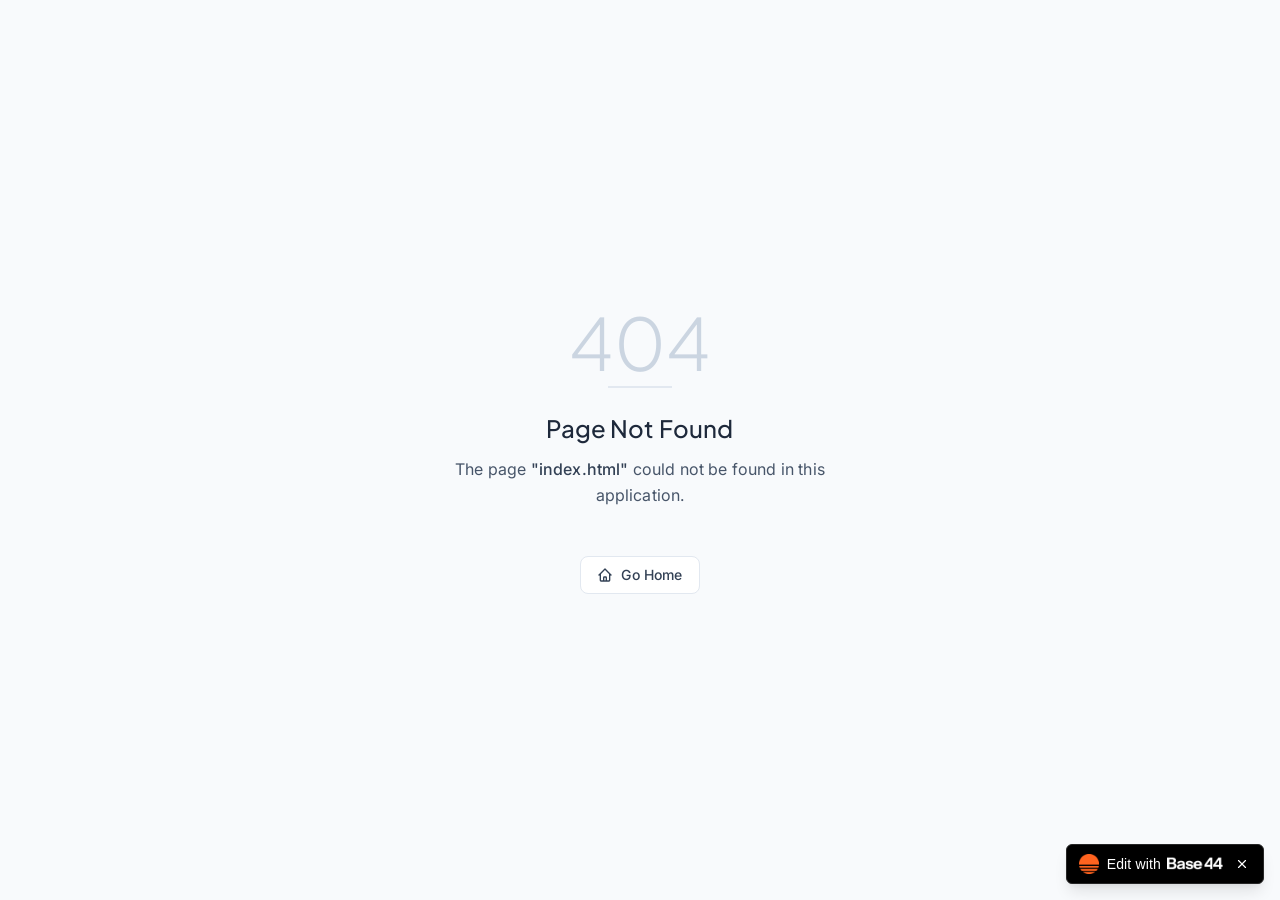
==== commit cdfeacb6: "Add files via upload" ====
--- a/index.html
+++ b/index.html
@@ -1,96 +1,117 @@
 <!DOCTYPE html><html lang="en"><head>
-    <script>self["MonacoEnvironment"] = (function (paths) {
-          return {
-            globalAPI: false,
-            getWorkerUrl : function (moduleId, label) {
-              var result =  paths[label];
-              if (/^((http:)|(https:)|(file:)|(\/\/))/.test(result)) {
-                var currentUrl = String(window.location);
-                var currentOrigin = currentUrl.substr(0, currentUrl.length - window.location.hash.length - window.location.search.length - window.location.pathname.length);
-                if (result.substring(0, currentOrigin.length) !== currentOrigin) {
-                  var js = '/*' + label + '*/importScripts("' + result + '");';
-                  var blob = new Blob([js], { type: 'application/javascript' });
-                  return URL.createObjectURL(blob);
-                }
-              }
-              return result;
-            }
-          };
-        })({
-  "editorWorkerService": "/monacoeditorwork/editor.worker.bundle.js",
-  "typescript": "/monacoeditorwork/ts.worker.bundle.js",
-  "json": "/monacoeditorwork/json.worker.bundle.js",
-  "css": "/monacoeditorwork/css.worker.bundle.js",
-  "html": "/monacoeditorwork/html.worker.bundle.js",
-  "javascript": "/monacoeditorwork/ts.worker.bundle.js",
-  "less": "/monacoeditorwork/css.worker.bundle.js",
-  "scss": "/monacoeditorwork/css.worker.bundle.js",
-  "handlebars": "/monacoeditorwork/html.worker.bundle.js",
-  "razor": "/monacoeditorwork/html.worker.bundle.js"
-});</script>
-
-    <!-- Runtime config — must load before Vite injects module scripts into <head> -->
-    <script src="js/frontend-config.js"></script>
-    <script src="https://cdn.tailwindcss.com"></script>
-    <script>tailwind.config = { darkMode: 'class' }</script>
-     <!-- Usercentrics CMP -->
-    <script type="application/javascript">
-      var isBypassEnabled = document.cookie.split(';').some(function(cookie) {
-        return cookie.trim().indexOf('no_cmp=') === 0;
-      });
-      var UC_UI_SUPPRESS_CMP_DISPLAY = isBypassEnabled;
-    </script>
-    <script src="https://accounts.google.com/gsi/client" async=""></script>
-    <meta charset="utf-8">
-    <link rel="icon" href="images/logo_v3.png">
-    <meta name="viewport" content="width=device-width, initial-scale=1.0, maximum-scale=1.0, user-scalable=no, viewport-fit=cover">
-
-    <meta name="theme-color" content="#000000">
-    <meta name="description" content="Build useful apps, fast with Base44.">
-
-    <meta name="mobile-web-app-capable" content="yes">
-    <meta name="apple-mobile-web-app-status-bar-style" content="black">
-    <meta name="apple-mobile-web-app-title" content="Base44">
-    <link rel="apple-touch-icon" href="images/logo_v3.png">
-    <link rel="manifest" href="/manifest.json">
-    <title>Base44</title>
-
-    <!-- Open Graph / Facebook -->
-    <meta property="og:type" content="website">
-    <meta property="og:url" content="https://app.base44.com">
-    <meta property="og:title" content="Base44">
-    <meta property="og:site_name" content="Base44">
-    <meta property="og:description" content="Build useful apps, fast with Base44.">
-    <meta property="og:image" content="https://app.base44.com/link_preview_v3.png">
-    <meta property="og:image:width" content="1200">
-    <meta property="og:image:height" content="630">
-    <meta property="og:image:alt" content="Base44 link preview">
-
-    <!-- Twitter -->
-    <meta name="twitter:card" content="summary_large_image">
-    <meta name="twitter:url" content="https://app.base44.com">
-    <meta name="twitter:title" content="Base44">
-    <meta name="twitter:description" content="Build useful apps, fast with Base44.">
-    <meta name="twitter:image" content="https://app.base44.com/link_preview_v3.png">
-    <meta name="twitter:image:alt" content="Base44 link preview">
-    <script type="module" crossorigin="" src="js/index-Bqikr-Eu.js"></script>
-    <link rel="modulepreload" crossorigin="" href="/static/rolldown-runtime-CMxvf4Kt.js">
-    <link rel="modulepreload" crossorigin="" href="/static/preload-helper-zJ_50EbN.js">
-    <link rel="modulepreload" crossorigin="" href="/static/runtime-QtgwY_nV.js">
-    <link rel="modulepreload" crossorigin="" href="/static/backend-BCNQUiWB.js">
-    <link rel="modulepreload" crossorigin="" href="/static/errorReporting-CAMx8lSX.js">
-    <link rel="modulepreload" crossorigin="" href="/static/vendor-react-CUzCXWdl.js">
-    <link rel="modulepreload" crossorigin="" href="/static/vendor-data-CpeAru8i.js">
-    <link rel="modulepreload" crossorigin="" href="/static/vendor-utils-D1gCJUP_.js">
-    <link rel="modulepreload" crossorigin="" href="/static/axiosClient-Dw5Arm_6.js">
-    <link rel="modulepreload" crossorigin="" href="/static/base-la5T1DF9.js">
-    <link rel="modulepreload" crossorigin="" href="/static/AuthAPI-Dv9MYQMw.js">
-    <link rel="modulepreload" crossorigin="" href="/static/vendor-ui-D_qYiM1c.js">
-    <link rel="stylesheet" crossorigin="" href="css/index-ChCKZ7EY.css">
-  </head>
-  <body>
-    <noscript>You need to enable JavaScript to run this app.</noscript>
-    <div id="root"></div>
-  
+  <meta charset="utf-8">
+  <link href="images/c96102942_logo.png" rel="icon" type="image/svg+xml">
+  <meta content="width=device-width, initial-scale=1.0" name="viewport">
+  <link href="/manifest.json" rel="manifest">
+  <title>
+   Arfrazi
+  </title>
+  <meta content="A boutique digital agency creating artisanal web experiences, high-order AI automations, and robust infrastructure solutions." name="description">
+  <meta content="Arfrazi" property="og:title">
+  <meta content="A boutique digital agency creating artisanal web experiences, high-order AI automations, and robust infrastructure solutions." property="og:description">
+  <meta content="website" property="og:type">
+  <script crossorigin="" src="js/index-JYoz5HT0.js" type="module">
+  </script>
+  <link crossorigin="" href="css/index-Dvr5rzjk.css" rel="stylesheet">
+  <script type="module">
+   if (window.self === window.top) {
+  let lastPath = "";
+  function getPageNameFromPath(path) {
+    const segments = path.split("/").filter(Boolean);
+    return segments[0] || null;
+  }
+  function trackPageView() {
+    const path = window.location.pathname;
+    if (path === lastPath) return;
+    lastPath = path;
+    const pageName = getPageNameFromPath(path) || "home";
+    const appId = "6a3d14cbdc2732614ce9bc26";
+    if (!appId) return;
+    fetch(`/api/app-logs/${appId}/log-user-in-app/${pageName}`, {
+      method: "POST",
+    }).catch(() => {});
+  }
+  const originalPushState = history.pushState.bind(history);
+  history.pushState = function (...args) {
+    originalPushState(...args);
+    trackPageView();
+  };
+  const originalReplaceState = history.replaceState.bind(history);
+  history.replaceState = function (...args) {
+    originalReplaceState(...args);
+    trackPageView();
+  };
+  window.addEventListener("popstate", trackPageView);
+  trackPageView();
+}
+  </script>
+  <meta content="images/c96102942_logo_1.png" property="og:image">
+  <meta content="https://arfrazi-digital-forge.base44.app" property="og:url">
+  <meta content="Arfrazi" property="og:site_name">
+  <meta content="Arfrazi" name="twitter:title">
+  <meta content="A boutique digital agency creating artisanal web experiences, high-order AI automations, and robust infrastructure solutions." name="twitter:description">
+  <meta content="https://media.base44.com/images/public/6a3d14cbdc2732614ce9bc26/c96102942_logo.png/v1/fill/w_1200,h_630/c96102942_logo.png" name="twitter:image">
+  <meta content="summary_large_image" name="twitter:card">
+  <meta content="https://arfrazi-digital-forge.base44.app" name="twitter:url">
+  <meta content="yes" name="mobile-web-app-capable">
+  <meta content="black" name="apple-mobile-web-app-status-bar-style">
+  <meta content="Arfrazi" name="apple-mobile-web-app-title">
+  <link href="https://arfrazi-digital-forge.base44.app" rel="canonical">
+  <script data-seo-source="builder" type="application/ld+json">
+   {"name": "Arfrazi", "@context": "https://schema.org", "@type": "WebSite", "url": "https://arfrazi-digital-forge.base44.app"}
+  </script>
+  <script data-seo-source="builder" type="application/ld+json">
+   {"name": "Arfrazi", "logo": "https://media.base44.com/images/public/6a3d14cbdc2732614ce9bc26/c96102942_logo.png", "@context": "https://schema.org", "@type": "Organization", "url": "https://arfrazi-digital-forge.base44.app"}
+  </script>
+  <script async="true" data-app-id="6a3d14cbdc2732614ce9bc26" data-platform-url="https://app.base44.com" src="js/badge.js">
+  </script>
+ </head>
+ <body>
+  <div id="root">
+   <div data-seo-source="builder" id="seo-snapshot" style="position:absolute;width:1px;height:1px;padding:0;margin:-1px;overflow:hidden;clip:rect(0,0,0,0);white-space:nowrap;border:0;">
+    <main>
+     <header>
+      <h1>
+       Arfrazi
+      </h1>
+      <p>
+       A boutique digital agency creating artisanal web experiences, high-order AI automations, and robust infrastructure solutions.
+      </p>
+     </header>
+     <nav aria-label="Pages">
+      <h2>
+       Pages
+      </h2>
+      <ul>
+       <li>
+        <a href="/ForgotPassword">
+         Forgot Password
+        </a>
+        — Forgot Password on Arfrazi. A boutique digital agency creating artisanal web experiences, high-order AI auto.
+       </li>
+       <li>
+        <a href="/Login">
+         Login
+        </a>
+        — Login on Arfrazi. A boutique digital agency creating artisanal web experiences, high-order AI auto.
+       </li>
+       <li>
+        <a href="/Register">
+         Register
+        </a>
+        — Register on Arfrazi. A boutique digital agency creating artisanal web experiences, high-order AI auto.
+       </li>
+       <li>
+        <a href="/ResetPassword">
+         Reset Password
+        </a>
+        — Reset Password on Arfrazi. A boutique digital agency creating artisanal web experiences, high-order AI auto.
+       </li>
+      </ul>
+     </nav>
+    </main>
+   </div>
+  </div>
+ 
 
 </body></html>
--- a/css/index-Dvr5rzjk.css
+++ b/css/index-Dvr5rzjk.css
@@ -0,0 +1 @@
+@import"https://fonts.googleapis.com/css2?family=Plus+Jakarta+Sans:wght@400;500;600;700;800&family=Inter:wght@300;400;500;600;700&display=swap";*,:before,:after{--tw-border-spacing-x: 0;--tw-border-spacing-y: 0;--tw-translate-x: 0;--tw-translate-y: 0;--tw-rotate: 0;--tw-skew-x: 0;--tw-skew-y: 0;--tw-scale-x: 1;--tw-scale-y: 1;--tw-pan-x: ;--tw-pan-y: ;--tw-pinch-zoom: ;--tw-scroll-snap-strictness: proximity;--tw-gradient-from-position: ;--tw-gradient-via-position: ;--tw-gradient-to-position: ;--tw-ordinal: ;--tw-slashed-zero: ;--tw-numeric-figure: ;--tw-numeric-spacing: ;--tw-numeric-fraction: ;--tw-ring-inset: ;--tw-ring-offset-width: 0px;--tw-ring-offset-color: #fff;--tw-ring-color: rgb(59 130 246 / .5);--tw-ring-offset-shadow: 0 0 #0000;--tw-ring-shadow: 0 0 #0000;--tw-shadow: 0 0 #0000;--tw-shadow-colored: 0 0 #0000;--tw-blur: ;--tw-brightness: ;--tw-contrast: ;--tw-grayscale: ;--tw-hue-rotate: ;--tw-invert: ;--tw-saturate: ;--tw-sepia: ;--tw-drop-shadow: ;--tw-backdrop-blur: ;--tw-backdrop-brightness: ;--tw-backdrop-contrast: ;--tw-backdrop-grayscale: ;--tw-backdrop-hue-rotate: ;--tw-backdrop-invert: ;--tw-backdrop-opacity: ;--tw-backdrop-saturate: ;--tw-backdrop-sepia: ;--tw-contain-size: ;--tw-contain-layout: ;--tw-contain-paint: ;--tw-contain-style: }::backdrop{--tw-border-spacing-x: 0;--tw-border-spacing-y: 0;--tw-translate-x: 0;--tw-translate-y: 0;--tw-rotate: 0;--tw-skew-x: 0;--tw-skew-y: 0;--tw-scale-x: 1;--tw-scale-y: 1;--tw-pan-x: ;--tw-pan-y: ;--tw-pinch-zoom: ;--tw-scroll-snap-strictness: proximity;--tw-gradient-from-position: ;--tw-gradient-via-position: ;--tw-gradient-to-position: ;--tw-ordinal: ;--tw-slashed-zero: ;--tw-numeric-figure: ;--tw-numeric-spacing: ;--tw-numeric-fraction: ;--tw-ring-inset: ;--tw-ring-offset-width: 0px;--tw-ring-offset-color: #fff;--tw-ring-color: rgb(59 130 246 / .5);--tw-ring-offset-shadow: 0 0 #0000;--tw-ring-shadow: 0 0 #0000;--tw-shadow: 0 0 #0000;--tw-shadow-colored: 0 0 #0000;--tw-blur: ;--tw-brightness: ;--tw-contrast: ;--tw-grayscale: ;--tw-hue-rotate: ;--tw-invert: ;--tw-saturate: ;--tw-sepia: ;--tw-drop-shadow: ;--tw-backdrop-blur: ;--tw-backdrop-brightness: ;--tw-backdrop-contrast: ;--tw-backdrop-grayscale: ;--tw-backdrop-hue-rotate: ;--tw-backdrop-invert: ;--tw-backdrop-opacity: ;--tw-backdrop-saturate: ;--tw-backdrop-sepia: ;--tw-contain-size: ;--tw-contain-layout: ;--tw-contain-paint: ;--tw-contain-style: }*,:before,:after{box-sizing:border-box;border-width:0;border-style:solid;border-color:#e5e7eb}:before,:after{--tw-content: ""}html,:host{line-height:1.5;-webkit-text-size-adjust:100%;-moz-tab-size:4;-o-tab-size:4;tab-size:4;font-family:ui-sans-serif,system-ui,sans-serif,"Apple Color Emoji","Segoe UI Emoji",Segoe UI Symbol,"Noto Color Emoji";font-feature-settings:normal;font-variation-settings:normal;-webkit-tap-highlight-color:transparent}body{margin:0;line-height:inherit}hr{height:0;color:inherit;border-top-width:1px}abbr:where([title]){-webkit-text-decoration:underline dotted;text-decoration:underline dotted}h1,h2,h3,h4,h5,h6{font-size:inherit;font-weight:inherit}a{color:inherit;text-decoration:inherit}b,strong{font-weight:bolder}code,kbd,samp,pre{font-family:var(--font-mono);font-feature-settings:normal;font-variation-settings:normal;font-size:1em}small{font-size:80%}sub,sup{font-size:75%;line-height:0;position:relative;vertical-align:baseline}sub{bottom:-.25em}sup{top:-.5em}table{text-indent:0;border-color:inherit;border-collapse:collapse}button,input,optgroup,select,textarea{font-family:inherit;font-feature-settings:inherit;font-variation-settings:inherit;font-size:100%;font-weight:inherit;line-height:inherit;letter-spacing:inherit;color:inherit;margin:0;padding:0}button,select{text-transform:none}button,input:where([type=button]),input:where([type=reset]),input:where([type=submit]){-webkit-appearance:button;background-color:transparent;background-image:none}:-moz-focusring{outline:auto}:-moz-ui-invalid{box-shadow:none}progress{vertical-align:baseline}::-webkit-inner-spin-button,::-webkit-outer-spin-button{height:auto}[type=search]{-webkit-appearance:textfield;outline-offset:-2px}::-webkit-search-decoration{-webkit-appearance:none}::-webkit-file-upload-button{-webkit-appearance:button;font:inherit}summary{display:list-item}blockquote,dl,dd,h1,h2,h3,h4,h5,h6,hr,figure,p,pre{margin:0}fieldset{margin:0;padding:0}legend{padding:0}ol,ul,menu{list-style:none;margin:0;padding:0}dialog{padding:0}textarea{resize:vertical}input::-moz-placeholder,textarea::-moz-placeholder{opacity:1;color:#9ca3af}input::placeholder,textarea::placeholder{opacity:1;color:#9ca3af}button,[role=button]{cursor:pointer}:disabled{cursor:default}img,svg,video,canvas,audio,iframe,embed,object{display:block;vertical-align:middle}img,video{max-width:100%;height:auto}[hidden]:where(:not([hidden=until-found])){display:none}:root{--background: 210 40% 98%;--foreground: 222 47% 11%;--card: 0 0% 100%;--card-foreground: 222 47% 11%;--popover: 0 0% 100%;--popover-foreground: 222 47% 11%;--primary: 217 91% 60%;--primary-foreground: 210 40% 98%;--secondary: 213 94% 66%;--secondary-foreground: 222 47% 11%;--muted: 210 40% 94%;--muted-foreground: 222 20% 40%;--accent: 213 94% 66%;--accent-foreground: 222 47% 11%;--destructive: 0 84.2% 60.2%;--destructive-foreground: 0 0% 98%;--border: 214 30% 85%;--input: 214 30% 85%;--ring: 217 91% 60%;--chart-1: 217 91% 60%;--chart-2: 213 94% 66%;--chart-3: 222 47% 30%;--chart-4: 210 40% 70%;--chart-5: 230 60% 55%;--radius: .5rem;--font-heading: "Plus Jakarta Sans", system-ui, sans-serif;--font-body: "Inter", system-ui, sans-serif;--font-display: "Plus Jakarta Sans", system-ui, sans-serif;--font-mono: ui-monospace, SFMono-Regular, Menlo, Monaco, Consolas, "Liberation Mono", "Courier New", monospace;--sidebar-background: 210 40% 98%;--sidebar-foreground: 222 47% 11%;--sidebar-primary: 217 91% 60%;--sidebar-primary-foreground: 210 40% 98%;--sidebar-accent: 210 40% 94%;--sidebar-accent-foreground: 222 47% 11%;--sidebar-border: 214 30% 85%;--sidebar-ring: 217 91% 60%}.dark{--background: 222 47% 11%;--foreground: 210 40% 98%;--card: 222 47% 14%;--card-foreground: 210 40% 98%;--popover: 222 47% 14%;--popover-foreground: 210 40% 98%;--primary: 217 91% 60%;--primary-foreground: 210 40% 98%;--secondary: 213 94% 66%;--secondary-foreground: 222 47% 11%;--muted: 222 30% 18%;--muted-foreground: 210 20% 60%;--accent: 213 94% 66%;--accent-foreground: 210 40% 98%;--destructive: 0 62.8% 30.6%;--destructive-foreground: 0 0% 98%;--border: 222 30% 22%;--input: 222 30% 22%;--ring: 217 91% 60%;--chart-1: 217 91% 60%;--chart-2: 213 94% 66%;--chart-3: 210 40% 70%;--chart-4: 230 60% 65%;--chart-5: 200 70% 55%;--sidebar-background: 222 47% 11%;--sidebar-foreground: 210 40% 98%;--sidebar-primary: 217 91% 60%;--sidebar-primary-foreground: 210 40% 98%;--sidebar-accent: 222 30% 18%;--sidebar-accent-foreground: 210 40% 98%;--sidebar-border: 222 30% 22%;--sidebar-ring: 217 91% 60%}*{border-color:hsl(var(--border));outline-color:hsl(var(--ring) / .5)}body{background-color:hsl(var(--background));font-family:var(--font-body);color:hsl(var(--foreground))}html{scroll-behavior:smooth}h1,h2,h3,h4,h5,h6{font-family:var(--font-heading);color:hsl(var(--foreground))}body{font-family:var(--font-body);color:hsl(var(--foreground));letter-spacing:.01em;line-height:1.6}.\!container{width:100%!important}.container{width:100%}@media(min-width:640px){.\!container{max-width:640px!important}.container{max-width:640px}}@media(min-width:768px){.\!container{max-width:768px!important}.container{max-width:768px}}@media(min-width:1024px){.\!container{max-width:1024px!important}.container{max-width:1024px}}@media(min-width:1280px){.\!container{max-width:1280px!important}.container{max-width:1280px}}@media(min-width:1536px){.\!container{max-width:1536px!important}.container{max-width:1536px}}.sr-only{position:absolute;width:1px;height:1px;padding:0;margin:-1px;overflow:hidden;clip:rect(0,0,0,0);white-space:nowrap;border-width:0}.pointer-events-none{pointer-events:none}.pointer-events-auto{pointer-events:auto}.visible{visibility:visible}.invisible{visibility:hidden}.fixed{position:fixed}.absolute{position:absolute}.relative{position:relative}.inset-0{top:0;right:0;bottom:0;left:0}.inset-x-0{left:0;right:0}.inset-y-0{top:0;bottom:0}.-bottom-12{bottom:-3rem}.-left-12{left:-3rem}.-right-12{right:-3rem}.-top-12{top:-3rem}.bottom-0{bottom:0}.bottom-8{bottom:2rem}.left-0{left:0}.left-1{left:.25rem}.left-1\/2{left:50%}.left-2{left:.5rem}.left-3{left:.75rem}.left-\[50\%\]{left:50%}.right-0{right:0}.right-1{right:.25rem}.right-2{right:.5rem}.right-3{right:.75rem}.right-4{right:1rem}.top-0{top:0}.top-1\.5{top:.375rem}.top-1\/2{top:50%}.top-2{top:.5rem}.top-3\.5{top:.875rem}.top-4{top:1rem}.top-\[1px\]{top:1px}.top-\[50\%\]{top:50%}.top-\[60\%\]{top:60%}.top-full{top:100%}.z-0{z-index:0}.z-10{z-index:10}.z-20{z-index:20}.z-50{z-index:50}.z-\[100\]{z-index:100}.z-\[1\]{z-index:1}.-mx-1{margin-left:-.25rem;margin-right:-.25rem}.mx-2{margin-left:.5rem;margin-right:.5rem}.mx-3\.5{margin-left:.875rem;margin-right:.875rem}.mx-auto{margin-left:auto;margin-right:auto}.my-0\.5{margin-top:.125rem;margin-bottom:.125rem}.my-1{margin-top:.25rem;margin-bottom:.25rem}.-ml-4{margin-left:-1rem}.-mt-4{margin-top:-1rem}.mb-1{margin-bottom:.25rem}.mb-10{margin-bottom:2.5rem}.mb-12{margin-bottom:3rem}.mb-2{margin-bottom:.5rem}.mb-20{margin-bottom:5rem}.mb-4{margin-bottom:1rem}.mb-5{margin-bottom:1.25rem}.mb-6{margin-bottom:1.5rem}.mb-8{margin-bottom:2rem}.ml-1{margin-left:.25rem}.ml-auto{margin-left:auto}.mr-1{margin-right:.25rem}.mr-2{margin-right:.5rem}.mt-0\.5{margin-top:.125rem}.mt-1{margin-top:.25rem}.mt-1\.5{margin-top:.375rem}.mt-10{margin-top:2.5rem}.mt-2{margin-top:.5rem}.mt-20{margin-top:5rem}.mt-24{margin-top:6rem}.mt-4{margin-top:1rem}.mt-6{margin-top:1.5rem}.mt-8{margin-top:2rem}.mt-auto{margin-top:auto}.block{display:block}.inline{display:inline}.flex{display:flex}.inline-flex{display:inline-flex}.table{display:table}.grid{display:grid}.hidden{display:none}.aspect-square{aspect-ratio:1 / 1}.aspect-video{aspect-ratio:16 / 9}.size-4{width:1rem;height:1rem}.h-0\.5{height:.125rem}.h-1\.5{height:.375rem}.h-10{height:2.5rem}.h-12{height:3rem}.h-14{height:3.5rem}.h-16{height:4rem}.h-2{height:.5rem}.h-2\.5{height:.625rem}.h-3{height:.75rem}.h-3\.5{height:.875rem}.h-4{height:1rem}.h-5{height:1.25rem}.h-7{height:1.75rem}.h-8{height:2rem}.h-9{height:2.25rem}.h-\[180px\]{height:180px}.h-\[1px\]{height:1px}.h-\[var\(--radix-navigation-menu-viewport-height\)\]{height:var(--radix-navigation-menu-viewport-height)}.h-\[var\(--radix-select-trigger-height\)\]{height:var(--radix-select-trigger-height)}.h-auto{height:auto}.h-full{height:100%}.h-px{height:1px}.h-svh{height:100svh}.max-h-96{max-height:24rem}.max-h-\[300px\]{max-height:300px}.max-h-screen{max-height:100vh}.min-h-0{min-height:0px}.min-h-\[60px\]{min-height:60px}.min-h-screen{min-height:100vh}.min-h-svh{min-height:100svh}.w-0{width:0px}.w-1{width:.25rem}.w-1\.5{width:.375rem}.w-10{width:2.5rem}.w-12{width:3rem}.w-14{width:3.5rem}.w-16{width:4rem}.w-2{width:.5rem}.w-2\.5{width:.625rem}.w-3{width:.75rem}.w-3\.5{width:.875rem}.w-3\/4{width:75%}.w-4{width:1rem}.w-5{width:1.25rem}.w-6{width:1.5rem}.w-64{width:16rem}.w-7{width:1.75rem}.w-72{width:18rem}.w-8{width:2rem}.w-9{width:2.25rem}.w-\[--sidebar-width\]{width:var(--sidebar-width)}.w-\[100px\]{width:100px}.w-\[180px\]{width:180px}.w-\[1px\]{width:1px}.w-auto{width:auto}.w-full{width:100%}.w-max{width:-moz-max-content;width:max-content}.w-px{width:1px}.min-w-0{min-width:0px}.min-w-10{min-width:2.5rem}.min-w-5{min-width:1.25rem}.min-w-8{min-width:2rem}.min-w-9{min-width:2.25rem}.min-w-\[12rem\]{min-width:12rem}.min-w-\[8rem\]{min-width:8rem}.min-w-\[var\(--radix-select-trigger-width\)\]{min-width:var(--radix-select-trigger-width)}.max-w-4xl{max-width:56rem}.max-w-6xl{max-width:72rem}.max-w-7xl{max-width:80rem}.max-w-\[--skeleton-width\]{max-width:var(--skeleton-width)}.max-w-lg{max-width:32rem}.max-w-max{max-width:-moz-max-content;max-width:max-content}.max-w-md{max-width:28rem}.max-w-xl{max-width:36rem}.flex-1{flex:1 1 0%}.flex-shrink-0,.shrink-0{flex-shrink:0}.grow{flex-grow:1}.grow-0{flex-grow:0}.basis-full{flex-basis:100%}.caption-bottom{caption-side:bottom}.border-collapse{border-collapse:collapse}.-translate-x-1\/2{--tw-translate-x: -50%;transform:translate(var(--tw-translate-x),var(--tw-translate-y)) rotate(var(--tw-rotate)) skew(var(--tw-skew-x)) skewY(var(--tw-skew-y)) scaleX(var(--tw-scale-x)) scaleY(var(--tw-scale-y))}.-translate-x-px{--tw-translate-x: -1px;transform:translate(var(--tw-translate-x),var(--tw-translate-y)) rotate(var(--tw-rotate)) skew(var(--tw-skew-x)) skewY(var(--tw-skew-y)) scaleX(var(--tw-scale-x)) scaleY(var(--tw-scale-y))}.-translate-y-1\/2{--tw-translate-y: -50%;transform:translate(var(--tw-translate-x),var(--tw-translate-y)) rotate(var(--tw-rotate)) skew(var(--tw-skew-x)) skewY(var(--tw-skew-y)) scaleX(var(--tw-scale-x)) scaleY(var(--tw-scale-y))}.translate-x-\[-50\%\]{--tw-translate-x: -50%;transform:translate(var(--tw-translate-x),var(--tw-translate-y)) rotate(var(--tw-rotate)) skew(var(--tw-skew-x)) skewY(var(--tw-skew-y)) scaleX(var(--tw-scale-x)) scaleY(var(--tw-scale-y))}.translate-x-px{--tw-translate-x: 1px;transform:translate(var(--tw-translate-x),var(--tw-translate-y)) rotate(var(--tw-rotate)) skew(var(--tw-skew-x)) skewY(var(--tw-skew-y)) scaleX(var(--tw-scale-x)) scaleY(var(--tw-scale-y))}.translate-y-\[-50\%\]{--tw-translate-y: -50%;transform:translate(var(--tw-translate-x),var(--tw-translate-y)) rotate(var(--tw-rotate)) skew(var(--tw-skew-x)) skewY(var(--tw-skew-y)) scaleX(var(--tw-scale-x)) scaleY(var(--tw-scale-y))}.rotate-45{--tw-rotate: 45deg;transform:translate(var(--tw-translate-x),var(--tw-translate-y)) rotate(var(--tw-rotate)) skew(var(--tw-skew-x)) skewY(var(--tw-skew-y)) scaleX(var(--tw-scale-x)) scaleY(var(--tw-scale-y))}.rotate-90{--tw-rotate: 90deg;transform:translate(var(--tw-translate-x),var(--tw-translate-y)) rotate(var(--tw-rotate)) skew(var(--tw-skew-x)) skewY(var(--tw-skew-y)) scaleX(var(--tw-scale-x)) scaleY(var(--tw-scale-y))}.transform{transform:translate(var(--tw-translate-x),var(--tw-translate-y)) rotate(var(--tw-rotate)) skew(var(--tw-skew-x)) skewY(var(--tw-skew-y)) scaleX(var(--tw-scale-x)) scaleY(var(--tw-scale-y))}@keyframes pulse{50%{opacity:.5}}.animate-pulse{animation:pulse 2s cubic-bezier(.4,0,.6,1) infinite}@keyframes spin{to{transform:rotate(360deg)}}.animate-spin{animation:spin 1s linear infinite}.cursor-default{cursor:default}.cursor-pointer{cursor:pointer}.touch-none{touch-action:none}.select-none{-webkit-user-select:none;-moz-user-select:none;user-select:none}.resize{resize:both}.list-inside{list-style-position:inside}.list-disc{list-style-type:disc}.list-none{list-style-type:none}.grid-cols-1{grid-template-columns:repeat(1,minmax(0,1fr))}.grid-cols-2{grid-template-columns:repeat(2,minmax(0,1fr))}.flex-row{flex-direction:row}.flex-col{flex-direction:column}.flex-col-reverse{flex-direction:column-reverse}.flex-wrap{flex-wrap:wrap}.items-start{align-items:flex-start}.items-end{align-items:flex-end}.items-center{align-items:center}.items-stretch{align-items:stretch}.justify-center{justify-content:center}.justify-between{justify-content:space-between}.gap-1{gap:.25rem}.gap-1\.5{gap:.375rem}.gap-10{gap:2.5rem}.gap-16{gap:4rem}.gap-2{gap:.5rem}.gap-2\.5{gap:.625rem}.gap-4{gap:1rem}.gap-5{gap:1.25rem}.gap-6{gap:1.5rem}.gap-8{gap:2rem}.space-x-1>:not([hidden])~:not([hidden]){--tw-space-x-reverse: 0;margin-right:calc(.25rem * var(--tw-space-x-reverse));margin-left:calc(.25rem * calc(1 - var(--tw-space-x-reverse)))}.space-x-3>:not([hidden])~:not([hidden]){--tw-space-x-reverse: 0;margin-right:calc(.75rem * var(--tw-space-x-reverse));margin-left:calc(.75rem * calc(1 - var(--tw-space-x-reverse)))}.space-x-4>:not([hidden])~:not([hidden]){--tw-space-x-reverse: 0;margin-right:calc(1rem * var(--tw-space-x-reverse));margin-left:calc(1rem * calc(1 - var(--tw-space-x-reverse)))}.space-y-1>:not([hidden])~:not([hidden]){--tw-space-y-reverse: 0;margin-top:calc(.25rem * calc(1 - var(--tw-space-y-reverse)));margin-bottom:calc(.25rem * var(--tw-space-y-reverse))}.space-y-1\.5>:not([hidden])~:not([hidden]){--tw-space-y-reverse: 0;margin-top:calc(.375rem * calc(1 - var(--tw-space-y-reverse)));margin-bottom:calc(.375rem * var(--tw-space-y-reverse))}.space-y-2>:not([hidden])~:not([hidden]){--tw-space-y-reverse: 0;margin-top:calc(.5rem * calc(1 - var(--tw-space-y-reverse)));margin-bottom:calc(.5rem * var(--tw-space-y-reverse))}.space-y-3>:not([hidden])~:not([hidden]){--tw-space-y-reverse: 0;margin-top:calc(.75rem * calc(1 - var(--tw-space-y-reverse)));margin-bottom:calc(.75rem * var(--tw-space-y-reverse))}.space-y-4>:not([hidden])~:not([hidden]){--tw-space-y-reverse: 0;margin-top:calc(1rem * calc(1 - var(--tw-space-y-reverse)));margin-bottom:calc(1rem * var(--tw-space-y-reverse))}.space-y-5>:not([hidden])~:not([hidden]){--tw-space-y-reverse: 0;margin-top:calc(1.25rem * calc(1 - var(--tw-space-y-reverse)));margin-bottom:calc(1.25rem * var(--tw-space-y-reverse))}.space-y-6>:not([hidden])~:not([hidden]){--tw-space-y-reverse: 0;margin-top:calc(1.5rem * calc(1 - var(--tw-space-y-reverse)));margin-bottom:calc(1.5rem * var(--tw-space-y-reverse))}.overflow-auto{overflow:auto}.overflow-hidden{overflow:hidden}.overflow-y-auto{overflow-y:auto}.overflow-x-hidden{overflow-x:hidden}.whitespace-nowrap{white-space:nowrap}.break-words{overflow-wrap:break-word}.rounded-2xl{border-radius:1rem}.rounded-\[2px\]{border-radius:2px}.rounded-\[inherit\]{border-radius:inherit}.rounded-full{border-radius:9999px}.rounded-lg{border-radius:var(--radius)}.rounded-md{border-radius:calc(var(--radius) - 2px)}.rounded-sm{border-radius:calc(var(--radius) - 4px)}.rounded-xl{border-radius:.75rem}.rounded-t-\[10px\]{border-top-left-radius:10px;border-top-right-radius:10px}.rounded-tl-sm{border-top-left-radius:calc(var(--radius) - 4px)}.border{border-width:1px}.border-2{border-width:2px}.border-4{border-width:4px}.border-\[1\.5px\]{border-width:1.5px}.border-y{border-top-width:1px;border-bottom-width:1px}.border-b{border-bottom-width:1px}.border-l{border-left-width:1px}.border-r{border-right-width:1px}.border-t{border-top-width:1px}.border-dashed{border-style:dashed}.border-\[--color-border\]{border-color:var(--color-border)}.border-background\/10{border-color:hsl(var(--background) / .1)}.border-border{border-color:hsl(var(--border))}.border-border\/50{border-color:hsl(var(--border) / .5)}.border-destructive{border-color:hsl(var(--destructive))}.border-destructive\/50{border-color:hsl(var(--destructive) / .5)}.border-foreground\/5{border-color:hsl(var(--foreground) / .05)}.border-input{border-color:hsl(var(--input))}.border-primary{border-color:hsl(var(--primary))}.border-primary\/30{border-color:hsl(var(--primary) / .3)}.border-primary\/40{border-color:hsl(var(--primary) / .4)}.border-primary\/50{border-color:hsl(var(--primary) / .5)}.border-sidebar-border{border-color:hsl(var(--sidebar-border))}.border-slate-100{--tw-border-opacity: 1;border-color:rgb(241 245 249 / var(--tw-border-opacity, 1))}.border-slate-200{--tw-border-opacity: 1;border-color:rgb(226 232 240 / var(--tw-border-opacity, 1))}.border-transparent{border-color:transparent}.border-l-transparent{border-left-color:transparent}.border-t-slate-800{--tw-border-opacity: 1;border-top-color:rgb(30 41 59 / var(--tw-border-opacity, 1))}.border-t-transparent{border-top-color:transparent}.bg-\[--color-bg\]{background-color:var(--color-bg)}.bg-accent{background-color:hsl(var(--accent))}.bg-background{background-color:hsl(var(--background))}.bg-background\/70{background-color:hsl(var(--background) / .7)}.bg-background\/90{background-color:hsl(var(--background) / .9)}.bg-background\/95{background-color:hsl(var(--background) / .95)}.bg-black\/80{background-color:#000c}.bg-border{background-color:hsl(var(--border))}.bg-card{background-color:hsl(var(--card))}.bg-card\/50{background-color:hsl(var(--card) / .5)}.bg-card\/60{background-color:hsl(var(--card) / .6)}.bg-destructive{background-color:hsl(var(--destructive))}.bg-destructive\/10{background-color:hsl(var(--destructive) / .1)}.bg-foreground{background-color:hsl(var(--foreground))}.bg-muted{background-color:hsl(var(--muted))}.bg-muted\/50{background-color:hsl(var(--muted) / .5)}.bg-muted\/70{background-color:hsl(var(--muted) / .7)}.bg-orange-100{--tw-bg-opacity: 1;background-color:rgb(255 237 213 / var(--tw-bg-opacity, 1))}.bg-orange-400{--tw-bg-opacity: 1;background-color:rgb(251 146 60 / var(--tw-bg-opacity, 1))}.bg-popover{background-color:hsl(var(--popover))}.bg-primary{background-color:hsl(var(--primary))}.bg-primary\/10{background-color:hsl(var(--primary) / .1)}.bg-primary\/20{background-color:hsl(var(--primary) / .2)}.bg-primary\/60{background-color:hsl(var(--primary) / .6)}.bg-secondary{background-color:hsl(var(--secondary))}.bg-secondary\/10{background-color:hsl(var(--secondary) / .1)}.bg-sidebar{background-color:hsl(var(--sidebar-background))}.bg-sidebar-border{background-color:hsl(var(--sidebar-border))}.bg-slate-100{--tw-bg-opacity: 1;background-color:rgb(241 245 249 / var(--tw-bg-opacity, 1))}.bg-slate-200{--tw-bg-opacity: 1;background-color:rgb(226 232 240 / var(--tw-bg-opacity, 1))}.bg-slate-50{--tw-bg-opacity: 1;background-color:rgb(248 250 252 / var(--tw-bg-opacity, 1))}.bg-transparent{background-color:transparent}.bg-white{--tw-bg-opacity: 1;background-color:rgb(255 255 255 / var(--tw-bg-opacity, 1))}.bg-gradient-to-b{background-image:linear-gradient(to bottom,var(--tw-gradient-stops))}.from-white{--tw-gradient-from: #fff var(--tw-gradient-from-position);--tw-gradient-to: rgb(255 255 255 / 0) var(--tw-gradient-to-position);--tw-gradient-stops: var(--tw-gradient-from), var(--tw-gradient-to)}.to-slate-50{--tw-gradient-to: #f8fafc var(--tw-gradient-to-position)}.fill-current{fill:currentColor}.fill-primary{fill:hsl(var(--primary))}.p-0{padding:0}.p-1{padding:.25rem}.p-2{padding:.5rem}.p-3{padding:.75rem}.p-4{padding:1rem}.p-6{padding:1.5rem}.p-8{padding:2rem}.p-\[1px\]{padding:1px}.px-1{padding-left:.25rem;padding-right:.25rem}.px-1\.5{padding-left:.375rem;padding-right:.375rem}.px-10{padding-left:2.5rem;padding-right:2.5rem}.px-2{padding-left:.5rem;padding-right:.5rem}.px-2\.5{padding-left:.625rem;padding-right:.625rem}.px-3{padding-left:.75rem;padding-right:.75rem}.px-4{padding-left:1rem;padding-right:1rem}.px-6{padding-left:1.5rem;padding-right:1.5rem}.px-8{padding-left:2rem;padding-right:2rem}.py-0\.5{padding-top:.125rem;padding-bottom:.125rem}.py-1{padding-top:.25rem;padding-bottom:.25rem}.py-1\.5{padding-top:.375rem;padding-bottom:.375rem}.py-14{padding-top:3.5rem;padding-bottom:3.5rem}.py-2{padding-top:.5rem;padding-bottom:.5rem}.py-2\.5{padding-top:.625rem;padding-bottom:.625rem}.py-24{padding-top:6rem;padding-bottom:6rem}.py-3{padding-top:.75rem;padding-bottom:.75rem}.py-3\.5{padding-top:.875rem;padding-bottom:.875rem}.py-4{padding-top:1rem;padding-bottom:1rem}.py-5{padding-top:1.25rem;padding-bottom:1.25rem}.py-6{padding-top:1.5rem;padding-bottom:1.5rem}.pb-3{padding-bottom:.75rem}.pb-4{padding-bottom:1rem}.pl-10{padding-left:2.5rem}.pl-2{padding-left:.5rem}.pl-2\.5{padding-left:.625rem}.pl-4{padding-left:1rem}.pl-8{padding-left:2rem}.pr-2{padding-right:.5rem}.pr-2\.5{padding-right:.625rem}.pr-8{padding-right:2rem}.pt-0{padding-top:0}.pt-1{padding-top:.25rem}.pt-2{padding-top:.5rem}.pt-3{padding-top:.75rem}.pt-4{padding-top:1rem}.pt-6{padding-top:1.5rem}.pt-8{padding-top:2rem}.text-left{text-align:left}.text-center{text-align:center}.align-middle{vertical-align:middle}.font-body{font-family:var(--font-body)}.font-heading{font-family:var(--font-heading)}.font-mono{font-family:var(--font-mono)}.text-2xl{font-size:1.5rem;line-height:2rem}.text-3xl{font-size:1.875rem;line-height:2.25rem}.text-4xl{font-size:2.25rem;line-height:2.5rem}.text-7xl{font-size:4.5rem;line-height:1}.text-\[0\.8rem\]{font-size:.8rem}.text-base{font-size:1rem;line-height:1.5rem}.text-lg{font-size:1.125rem;line-height:1.75rem}.text-sm{font-size:.875rem;line-height:1.25rem}.text-xl{font-size:1.25rem;line-height:1.75rem}.text-xs{font-size:.75rem;line-height:1rem}.font-bold{font-weight:700}.font-light{font-weight:300}.font-medium{font-weight:500}.font-normal{font-weight:400}.font-semibold{font-weight:600}.uppercase{text-transform:uppercase}.tabular-nums{--tw-numeric-spacing: tabular-nums;font-variant-numeric:var(--tw-ordinal) var(--tw-slashed-zero) var(--tw-numeric-figure) var(--tw-numeric-spacing) var(--tw-numeric-fraction)}.leading-none{line-height:1}.leading-relaxed{line-height:1.625}.tracking-tight{letter-spacing:-.025em}.tracking-wide{letter-spacing:.025em}.tracking-widest{letter-spacing:.1em}.text-\[\#FAF3EA\]{--tw-text-opacity: 1;color:rgb(250 243 234 / var(--tw-text-opacity, 1))}.text-accent-foreground{color:hsl(var(--accent-foreground))}.text-background{color:hsl(var(--background))}.text-background\/30{color:hsl(var(--background) / .3)}.text-background\/40{color:hsl(var(--background) / .4)}.text-background\/50{color:hsl(var(--background) / .5)}.text-card-foreground{color:hsl(var(--card-foreground))}.text-current{color:currentColor}.text-destructive{color:hsl(var(--destructive))}.text-destructive-foreground{color:hsl(var(--destructive-foreground))}.text-foreground{color:hsl(var(--foreground))}.text-foreground\/50{color:hsl(var(--foreground) / .5)}.text-foreground\/60{color:hsl(var(--foreground) / .6)}.text-foreground\/70{color:hsl(var(--foreground) / .7)}.text-foreground\/80{color:hsl(var(--foreground) / .8)}.text-muted-foreground{color:hsl(var(--muted-foreground))}.text-orange-600{--tw-text-opacity: 1;color:rgb(234 88 12 / var(--tw-text-opacity, 1))}.text-popover-foreground{color:hsl(var(--popover-foreground))}.text-primary{color:hsl(var(--primary))}.text-primary-foreground{color:hsl(var(--primary-foreground))}.text-secondary{color:hsl(var(--secondary))}.text-secondary-foreground{color:hsl(var(--secondary-foreground))}.text-sidebar-foreground{color:hsl(var(--sidebar-foreground))}.text-sidebar-foreground\/70{color:hsl(var(--sidebar-foreground) / .7)}.text-slate-300{--tw-text-opacity: 1;color:rgb(203 213 225 / var(--tw-text-opacity, 1))}.text-slate-600{--tw-text-opacity: 1;color:rgb(71 85 105 / var(--tw-text-opacity, 1))}.text-slate-700{--tw-text-opacity: 1;color:rgb(51 65 85 / var(--tw-text-opacity, 1))}.text-slate-800{--tw-text-opacity: 1;color:rgb(30 41 59 / var(--tw-text-opacity, 1))}.text-slate-900{--tw-text-opacity: 1;color:rgb(15 23 42 / var(--tw-text-opacity, 1))}.underline-offset-4{text-underline-offset:4px}.opacity-0{opacity:0}.opacity-50{opacity:.5}.opacity-60{opacity:.6}.opacity-70{opacity:.7}.opacity-90{opacity:.9}.shadow{--tw-shadow: 0 1px 3px 0 rgb(0 0 0 / .1), 0 1px 2px -1px rgb(0 0 0 / .1);--tw-shadow-colored: 0 1px 3px 0 var(--tw-shadow-color), 0 1px 2px -1px var(--tw-shadow-color);box-shadow:var(--tw-ring-offset-shadow, 0 0 #0000),var(--tw-ring-shadow, 0 0 #0000),var(--tw-shadow)}.shadow-\[0_0_0_1px_hsl\(var\(--sidebar-border\)\)\]{--tw-shadow: 0 0 0 1px hsl(var(--sidebar-border));--tw-shadow-colored: 0 0 0 1px var(--tw-shadow-color);box-shadow:var(--tw-ring-offset-shadow, 0 0 #0000),var(--tw-ring-shadow, 0 0 #0000),var(--tw-shadow)}.shadow-lg{--tw-shadow: 0 10px 15px -3px rgb(0 0 0 / .1), 0 4px 6px -4px rgb(0 0 0 / .1);--tw-shadow-colored: 0 10px 15px -3px var(--tw-shadow-color), 0 4px 6px -4px var(--tw-shadow-color);box-shadow:var(--tw-ring-offset-shadow, 0 0 #0000),var(--tw-ring-shadow, 0 0 #0000),var(--tw-shadow)}.shadow-md{--tw-shadow: 0 4px 6px -1px rgb(0 0 0 / .1), 0 2px 4px -2px rgb(0 0 0 / .1);--tw-shadow-colored: 0 4px 6px -1px var(--tw-shadow-color), 0 2px 4px -2px var(--tw-shadow-color);box-shadow:var(--tw-ring-offset-shadow, 0 0 #0000),var(--tw-ring-shadow, 0 0 #0000),var(--tw-shadow)}.shadow-none{--tw-shadow: 0 0 #0000;--tw-shadow-colored: 0 0 #0000;box-shadow:var(--tw-ring-offset-shadow, 0 0 #0000),var(--tw-ring-shadow, 0 0 #0000),var(--tw-shadow)}.shadow-sm{--tw-shadow: 0 1px 2px 0 rgb(0 0 0 / .05);--tw-shadow-colored: 0 1px 2px 0 var(--tw-shadow-color);box-shadow:var(--tw-ring-offset-shadow, 0 0 #0000),var(--tw-ring-shadow, 0 0 #0000),var(--tw-shadow)}.shadow-xl{--tw-shadow: 0 20px 25px -5px rgb(0 0 0 / .1), 0 8px 10px -6px rgb(0 0 0 / .1);--tw-shadow-colored: 0 20px 25px -5px var(--tw-shadow-color), 0 8px 10px -6px var(--tw-shadow-color);box-shadow:var(--tw-ring-offset-shadow, 0 0 #0000),var(--tw-ring-shadow, 0 0 #0000),var(--tw-shadow)}.shadow-primary\/20{--tw-shadow-color: hsl(var(--primary) / .2);--tw-shadow: var(--tw-shadow-colored)}.outline-none{outline:2px solid transparent;outline-offset:2px}.outline{outline-style:solid}.ring-0{--tw-ring-offset-shadow: var(--tw-ring-inset) 0 0 0 var(--tw-ring-offset-width) var(--tw-ring-offset-color);--tw-ring-shadow: var(--tw-ring-inset) 0 0 0 calc(0px + var(--tw-ring-offset-width)) var(--tw-ring-color);box-shadow:var(--tw-ring-offset-shadow),var(--tw-ring-shadow),var(--tw-shadow, 0 0 #0000)}.ring-1{--tw-ring-offset-shadow: var(--tw-ring-inset) 0 0 0 var(--tw-ring-offset-width) var(--tw-ring-offset-color);--tw-ring-shadow: var(--tw-ring-inset) 0 0 0 calc(1px + var(--tw-ring-offset-width)) var(--tw-ring-color);box-shadow:var(--tw-ring-offset-shadow),var(--tw-ring-shadow),var(--tw-shadow, 0 0 #0000)}.ring-ring{--tw-ring-color: hsl(var(--ring))}.ring-sidebar-ring{--tw-ring-color: hsl(var(--sidebar-ring))}.ring-offset-background{--tw-ring-offset-color: hsl(var(--background))}.filter{filter:var(--tw-blur) var(--tw-brightness) var(--tw-contrast) var(--tw-grayscale) var(--tw-hue-rotate) var(--tw-invert) var(--tw-saturate) var(--tw-sepia) var(--tw-drop-shadow)}.backdrop-blur-md{--tw-backdrop-blur: blur(12px);-webkit-backdrop-filter:var(--tw-backdrop-blur) var(--tw-backdrop-brightness) var(--tw-backdrop-contrast) var(--tw-backdrop-grayscale) var(--tw-backdrop-hue-rotate) var(--tw-backdrop-invert) var(--tw-backdrop-opacity) var(--tw-backdrop-saturate) var(--tw-backdrop-sepia);backdrop-filter:var(--tw-backdrop-blur) var(--tw-backdrop-brightness) var(--tw-backdrop-contrast) var(--tw-backdrop-grayscale) var(--tw-backdrop-hue-rotate) var(--tw-backdrop-invert) var(--tw-backdrop-opacity) var(--tw-backdrop-saturate) var(--tw-backdrop-sepia)}.backdrop-blur-sm{--tw-backdrop-blur: blur(4px);-webkit-backdrop-filter:var(--tw-backdrop-blur) var(--tw-backdrop-brightness) var(--tw-backdrop-contrast) var(--tw-backdrop-grayscale) var(--tw-backdrop-hue-rotate) var(--tw-backdrop-invert) var(--tw-backdrop-opacity) var(--tw-backdrop-saturate) var(--tw-backdrop-sepia);backdrop-filter:var(--tw-backdrop-blur) var(--tw-backdrop-brightness) var(--tw-backdrop-contrast) var(--tw-backdrop-grayscale) var(--tw-backdrop-hue-rotate) var(--tw-backdrop-invert) var(--tw-backdrop-opacity) var(--tw-backdrop-saturate) var(--tw-backdrop-sepia)}.transition{transition-property:color,background-color,border-color,text-decoration-color,fill,stroke,opacity,box-shadow,transform,filter,backdrop-filter;transition-timing-function:cubic-bezier(.4,0,.2,1);transition-duration:.15s}.transition-\[left\,right\,width\]{transition-property:left,right,width;transition-timing-function:cubic-bezier(.4,0,.2,1);transition-duration:.15s}.transition-\[margin\,opacity\]{transition-property:margin,opacity;transition-timing-function:cubic-bezier(.4,0,.2,1);transition-duration:.15s}.transition-\[width\,height\,padding\]{transition-property:width,height,padding;transition-timing-function:cubic-bezier(.4,0,.2,1);transition-duration:.15s}.transition-\[width\]{transition-property:width;transition-timing-function:cubic-bezier(.4,0,.2,1);transition-duration:.15s}.transition-all{transition-property:all;transition-timing-function:cubic-bezier(.4,0,.2,1);transition-duration:.15s}.transition-colors{transition-property:color,background-color,border-color,text-decoration-color,fill,stroke;transition-timing-function:cubic-bezier(.4,0,.2,1);transition-duration:.15s}.transition-opacity{transition-property:opacity;transition-timing-function:cubic-bezier(.4,0,.2,1);transition-duration:.15s}.transition-transform{transition-property:transform;transition-timing-function:cubic-bezier(.4,0,.2,1);transition-duration:.15s}.duration-1000{transition-duration:1s}.duration-200{transition-duration:.2s}.duration-300{transition-duration:.3s}.duration-500{transition-duration:.5s}.ease-in-out{transition-timing-function:cubic-bezier(.4,0,.2,1)}.ease-linear{transition-timing-function:linear}@keyframes enter{0%{opacity:var(--tw-enter-opacity, 1);transform:translate3d(var(--tw-enter-translate-x, 0),var(--tw-enter-translate-y, 0),0) scale3d(var(--tw-enter-scale, 1),var(--tw-enter-scale, 1),var(--tw-enter-scale, 1)) rotate(var(--tw-enter-rotate, 0))}}@keyframes exit{to{opacity:var(--tw-exit-opacity, 1);transform:translate3d(var(--tw-exit-translate-x, 0),var(--tw-exit-translate-y, 0),0) scale3d(var(--tw-exit-scale, 1),var(--tw-exit-scale, 1),var(--tw-exit-scale, 1)) rotate(var(--tw-exit-rotate, 0))}}.animate-in{animation-name:enter;animation-duration:.15s;--tw-enter-opacity: initial;--tw-enter-scale: initial;--tw-enter-rotate: initial;--tw-enter-translate-x: initial;--tw-enter-translate-y: initial}.fade-in-0{--tw-enter-opacity: 0}.zoom-in-95{--tw-enter-scale: .95}.duration-1000{animation-duration:1s}.duration-200{animation-duration:.2s}.duration-300{animation-duration:.3s}.duration-500{animation-duration:.5s}.ease-in-out{animation-timing-function:cubic-bezier(.4,0,.2,1)}.ease-linear{animation-timing-function:linear}.running{animation-play-state:running}.file\:border-0::file-selector-button{border-width:0px}.file\:bg-transparent::file-selector-button{background-color:transparent}.file\:text-sm::file-selector-button{font-size:.875rem;line-height:1.25rem}.file\:font-medium::file-selector-button{font-weight:500}.file\:text-foreground::file-selector-button{color:hsl(var(--foreground))}.placeholder\:text-muted-foreground::-moz-placeholder{color:hsl(var(--muted-foreground))}.placeholder\:text-muted-foreground::placeholder{color:hsl(var(--muted-foreground))}.after\:absolute:after{content:var(--tw-content);position:absolute}.after\:-inset-2:after{content:var(--tw-content);top:-.5rem;right:-.5rem;bottom:-.5rem;left:-.5rem}.after\:inset-y-0:after{content:var(--tw-content);top:0;bottom:0}.after\:left-1\/2:after{content:var(--tw-content);left:50%}.after\:w-1:after{content:var(--tw-content);width:.25rem}.after\:w-\[2px\]:after{content:var(--tw-content);width:2px}.after\:-translate-x-1\/2:after{content:var(--tw-content);--tw-translate-x: -50%;transform:translate(var(--tw-translate-x),var(--tw-translate-y)) rotate(var(--tw-rotate)) skew(var(--tw-skew-x)) skewY(var(--tw-skew-y)) scaleX(var(--tw-scale-x)) scaleY(var(--tw-scale-y))}.first\:rounded-l-md:first-child{border-top-left-radius:calc(var(--radius) - 2px);border-bottom-left-radius:calc(var(--radius) - 2px)}.first\:border-l:first-child{border-left-width:1px}.last\:rounded-r-md:last-child{border-top-right-radius:calc(var(--radius) - 2px);border-bottom-right-radius:calc(var(--radius) - 2px)}.focus-within\:relative:focus-within{position:relative}.focus-within\:z-20:focus-within{z-index:20}.hover\:-translate-y-2:hover{--tw-translate-y: -.5rem;transform:translate(var(--tw-translate-x),var(--tw-translate-y)) rotate(var(--tw-rotate)) skew(var(--tw-skew-x)) skewY(var(--tw-skew-y)) scaleX(var(--tw-scale-x)) scaleY(var(--tw-scale-y))}.hover\:border-primary:hover{border-color:hsl(var(--primary))}.hover\:border-primary\/20:hover{border-color:hsl(var(--primary) / .2)}.hover\:border-slate-300:hover{--tw-border-opacity: 1;border-color:rgb(203 213 225 / var(--tw-border-opacity, 1))}.hover\:bg-accent:hover{background-color:hsl(var(--accent))}.hover\:bg-destructive\/80:hover{background-color:hsl(var(--destructive) / .8)}.hover\:bg-destructive\/90:hover{background-color:hsl(var(--destructive) / .9)}.hover\:bg-muted:hover{background-color:hsl(var(--muted))}.hover\:bg-muted\/50:hover{background-color:hsl(var(--muted) / .5)}.hover\:bg-primary:hover{background-color:hsl(var(--primary))}.hover\:bg-primary\/5:hover{background-color:hsl(var(--primary) / .05)}.hover\:bg-primary\/80:hover{background-color:hsl(var(--primary) / .8)}.hover\:bg-primary\/90:hover{background-color:hsl(var(--primary) / .9)}.hover\:bg-secondary:hover{background-color:hsl(var(--secondary))}.hover\:bg-secondary\/80:hover{background-color:hsl(var(--secondary) / .8)}.hover\:bg-sidebar-accent:hover{background-color:hsl(var(--sidebar-accent))}.hover\:bg-slate-50:hover{--tw-bg-opacity: 1;background-color:rgb(248 250 252 / var(--tw-bg-opacity, 1))}.hover\:text-accent-foreground:hover{color:hsl(var(--accent-foreground))}.hover\:text-foreground:hover{color:hsl(var(--foreground))}.hover\:text-muted-foreground:hover{color:hsl(var(--muted-foreground))}.hover\:text-primary:hover{color:hsl(var(--primary))}.hover\:text-primary-foreground:hover{color:hsl(var(--primary-foreground))}.hover\:text-secondary:hover{color:hsl(var(--secondary))}.hover\:text-sidebar-accent-foreground:hover{color:hsl(var(--sidebar-accent-foreground))}.hover\:underline:hover{text-decoration-line:underline}.hover\:opacity-100:hover{opacity:1}.hover\:shadow-\[0_0_0_1px_hsl\(var\(--sidebar-accent\)\)\]:hover{--tw-shadow: 0 0 0 1px hsl(var(--sidebar-accent));--tw-shadow-colored: 0 0 0 1px var(--tw-shadow-color);box-shadow:var(--tw-ring-offset-shadow, 0 0 #0000),var(--tw-ring-shadow, 0 0 #0000),var(--tw-shadow)}.hover\:shadow-lg:hover{--tw-shadow: 0 10px 15px -3px rgb(0 0 0 / .1), 0 4px 6px -4px rgb(0 0 0 / .1);--tw-shadow-colored: 0 10px 15px -3px var(--tw-shadow-color), 0 4px 6px -4px var(--tw-shadow-color);box-shadow:var(--tw-ring-offset-shadow, 0 0 #0000),var(--tw-ring-shadow, 0 0 #0000),var(--tw-shadow)}.hover\:shadow-xl:hover{--tw-shadow: 0 20px 25px -5px rgb(0 0 0 / .1), 0 8px 10px -6px rgb(0 0 0 / .1);--tw-shadow-colored: 0 20px 25px -5px var(--tw-shadow-color), 0 8px 10px -6px var(--tw-shadow-color);box-shadow:var(--tw-ring-offset-shadow, 0 0 #0000),var(--tw-ring-shadow, 0 0 #0000),var(--tw-shadow)}.hover\:shadow-primary\/20:hover{--tw-shadow-color: hsl(var(--primary) / .2);--tw-shadow: var(--tw-shadow-colored)}.hover\:shadow-primary\/5:hover{--tw-shadow-color: hsl(var(--primary) / .05);--tw-shadow: var(--tw-shadow-colored)}.hover\:after\:bg-sidebar-border:hover:after{content:var(--tw-content);background-color:hsl(var(--sidebar-border))}.focus\:bg-accent:focus{background-color:hsl(var(--accent))}.focus\:bg-primary:focus{background-color:hsl(var(--primary))}.focus\:text-accent-foreground:focus{color:hsl(var(--accent-foreground))}.focus\:text-primary-foreground:focus{color:hsl(var(--primary-foreground))}.focus\:opacity-100:focus{opacity:1}.focus\:outline-none:focus{outline:2px solid transparent;outline-offset:2px}.focus\:ring-1:focus{--tw-ring-offset-shadow: var(--tw-ring-inset) 0 0 0 var(--tw-ring-offset-width) var(--tw-ring-offset-color);--tw-ring-shadow: var(--tw-ring-inset) 0 0 0 calc(1px + var(--tw-ring-offset-width)) var(--tw-ring-color);box-shadow:var(--tw-ring-offset-shadow),var(--tw-ring-shadow),var(--tw-shadow, 0 0 #0000)}.focus\:ring-2:focus{--tw-ring-offset-shadow: var(--tw-ring-inset) 0 0 0 var(--tw-ring-offset-width) var(--tw-ring-offset-color);--tw-ring-shadow: var(--tw-ring-inset) 0 0 0 calc(2px + var(--tw-ring-offset-width)) var(--tw-ring-color);box-shadow:var(--tw-ring-offset-shadow),var(--tw-ring-shadow),var(--tw-shadow, 0 0 #0000)}.focus\:ring-ring:focus{--tw-ring-color: hsl(var(--ring))}.focus\:ring-slate-500:focus{--tw-ring-opacity: 1;--tw-ring-color: rgb(100 116 139 / var(--tw-ring-opacity, 1))}.focus\:ring-offset-2:focus{--tw-ring-offset-width: 2px}.focus-visible\:outline-none:focus-visible{outline:2px solid transparent;outline-offset:2px}.focus-visible\:ring-1:focus-visible{--tw-ring-offset-shadow: var(--tw-ring-inset) 0 0 0 var(--tw-ring-offset-width) var(--tw-ring-offset-color);--tw-ring-shadow: var(--tw-ring-inset) 0 0 0 calc(1px + var(--tw-ring-offset-width)) var(--tw-ring-color);box-shadow:var(--tw-ring-offset-shadow),var(--tw-ring-shadow),var(--tw-shadow, 0 0 #0000)}.focus-visible\:ring-2:focus-visible{--tw-ring-offset-shadow: var(--tw-ring-inset) 0 0 0 var(--tw-ring-offset-width) var(--tw-ring-offset-color);--tw-ring-shadow: var(--tw-ring-inset) 0 0 0 calc(2px + var(--tw-ring-offset-width)) var(--tw-ring-color);box-shadow:var(--tw-ring-offset-shadow),var(--tw-ring-shadow),var(--tw-shadow, 0 0 #0000)}.focus-visible\:ring-ring:focus-visible{--tw-ring-color: hsl(var(--ring))}.focus-visible\:ring-sidebar-ring:focus-visible{--tw-ring-color: hsl(var(--sidebar-ring))}.focus-visible\:ring-offset-1:focus-visible{--tw-ring-offset-width: 1px}.focus-visible\:ring-offset-2:focus-visible{--tw-ring-offset-width: 2px}.focus-visible\:ring-offset-background:focus-visible{--tw-ring-offset-color: hsl(var(--background))}.active\:bg-sidebar-accent:active{background-color:hsl(var(--sidebar-accent))}.active\:text-sidebar-accent-foreground:active{color:hsl(var(--sidebar-accent-foreground))}.disabled\:pointer-events-none:disabled{pointer-events:none}.disabled\:cursor-not-allowed:disabled{cursor:not-allowed}.disabled\:opacity-50:disabled{opacity:.5}.group\/menu-item:focus-within .group-focus-within\/menu-item\:opacity-100{opacity:1}.group\/menu-item:hover .group-hover\/menu-item\:opacity-100,.group:hover .group-hover\:opacity-100{opacity:1}.group.destructive .group-\[\.destructive\]\:border-muted\/40{border-color:hsl(var(--muted) / .4)}.group.toaster .group-\[\.toaster\]\:border-border{border-color:hsl(var(--border))}.group.toast .group-\[\.toast\]\:bg-muted{background-color:hsl(var(--muted))}.group.toast .group-\[\.toast\]\:bg-primary{background-color:hsl(var(--primary))}.group.toaster .group-\[\.toaster\]\:bg-background{background-color:hsl(var(--background))}.group.destructive .group-\[\.destructive\]\:text-red-300{--tw-text-opacity: 1;color:rgb(252 165 165 / var(--tw-text-opacity, 1))}.group.toast .group-\[\.toast\]\:text-muted-foreground{color:hsl(var(--muted-foreground))}.group.toast .group-\[\.toast\]\:text-primary-foreground{color:hsl(var(--primary-foreground))}.group.toaster .group-\[\.toaster\]\:text-foreground{color:hsl(var(--foreground))}.group.toaster .group-\[\.toaster\]\:shadow-lg{--tw-shadow: 0 10px 15px -3px rgb(0 0 0 / .1), 0 4px 6px -4px rgb(0 0 0 / .1);--tw-shadow-colored: 0 10px 15px -3px var(--tw-shadow-color), 0 4px 6px -4px var(--tw-shadow-color);box-shadow:var(--tw-ring-offset-shadow, 0 0 #0000),var(--tw-ring-shadow, 0 0 #0000),var(--tw-shadow)}.group.destructive .group-\[\.destructive\]\:hover\:border-destructive\/30:hover{border-color:hsl(var(--destructive) / .3)}.group.destructive .group-\[\.destructive\]\:hover\:bg-destructive:hover{background-color:hsl(var(--destructive))}.group.destructive .group-\[\.destructive\]\:hover\:text-destructive-foreground:hover{color:hsl(var(--destructive-foreground))}.group.destructive .group-\[\.destructive\]\:hover\:text-red-50:hover{--tw-text-opacity: 1;color:rgb(254 242 242 / var(--tw-text-opacity, 1))}.group.destructive .group-\[\.destructive\]\:focus\:ring-destructive:focus{--tw-ring-color: hsl(var(--destructive))}.group.destructive .group-\[\.destructive\]\:focus\:ring-red-400:focus{--tw-ring-opacity: 1;--tw-ring-color: rgb(248 113 113 / var(--tw-ring-opacity, 1))}.group.destructive .group-\[\.destructive\]\:focus\:ring-offset-red-600:focus{--tw-ring-offset-color: #dc2626}.peer\/menu-button:hover~.peer-hover\/menu-button\:text-sidebar-accent-foreground{color:hsl(var(--sidebar-accent-foreground))}.peer:disabled~.peer-disabled\:cursor-not-allowed{cursor:not-allowed}.peer:disabled~.peer-disabled\:opacity-70{opacity:.7}.has-\[\[data-variant\=inset\]\]\:bg-sidebar:has([data-variant=inset]){background-color:hsl(var(--sidebar-background))}.has-\[\:disabled\]\:opacity-50:has(:disabled){opacity:.5}.group\/menu-item:has([data-sidebar=menu-action]) .group-has-\[\[data-sidebar\=menu-action\]\]\/menu-item\:pr-8{padding-right:2rem}.aria-disabled\:pointer-events-none[aria-disabled=true]{pointer-events:none}.aria-disabled\:opacity-50[aria-disabled=true]{opacity:.5}.aria-selected\:bg-accent[aria-selected=true]{background-color:hsl(var(--accent))}.aria-selected\:bg-accent\/50[aria-selected=true]{background-color:hsl(var(--accent) / .5)}.aria-selected\:text-accent-foreground[aria-selected=true]{color:hsl(var(--accent-foreground))}.aria-selected\:text-muted-foreground[aria-selected=true]{color:hsl(var(--muted-foreground))}.aria-selected\:opacity-100[aria-selected=true]{opacity:1}.data-\[disabled\=true\]\:pointer-events-none[data-disabled=true],.data-\[disabled\]\:pointer-events-none[data-disabled]{pointer-events:none}.data-\[panel-group-direction\=vertical\]\:h-px[data-panel-group-direction=vertical]{height:1px}.data-\[panel-group-direction\=vertical\]\:w-full[data-panel-group-direction=vertical]{width:100%}.data-\[side\=bottom\]\:translate-y-1[data-side=bottom]{--tw-translate-y: .25rem;transform:translate(var(--tw-translate-x),var(--tw-translate-y)) rotate(var(--tw-rotate)) skew(var(--tw-skew-x)) skewY(var(--tw-skew-y)) scaleX(var(--tw-scale-x)) scaleY(var(--tw-scale-y))}.data-\[side\=left\]\:-translate-x-1[data-side=left]{--tw-translate-x: -.25rem;transform:translate(var(--tw-translate-x),var(--tw-translate-y)) rotate(var(--tw-rotate)) skew(var(--tw-skew-x)) skewY(var(--tw-skew-y)) scaleX(var(--tw-scale-x)) scaleY(var(--tw-scale-y))}.data-\[side\=right\]\:translate-x-1[data-side=right]{--tw-translate-x: .25rem;transform:translate(var(--tw-translate-x),var(--tw-translate-y)) rotate(var(--tw-rotate)) skew(var(--tw-skew-x)) skewY(var(--tw-skew-y)) scaleX(var(--tw-scale-x)) scaleY(var(--tw-scale-y))}.data-\[side\=top\]\:-translate-y-1[data-side=top]{--tw-translate-y: -.25rem;transform:translate(var(--tw-translate-x),var(--tw-translate-y)) rotate(var(--tw-rotate)) skew(var(--tw-skew-x)) skewY(var(--tw-skew-y)) scaleX(var(--tw-scale-x)) scaleY(var(--tw-scale-y))}.data-\[state\=checked\]\:translate-x-4[data-state=checked]{--tw-translate-x: 1rem;transform:translate(var(--tw-translate-x),var(--tw-translate-y)) rotate(var(--tw-rotate)) skew(var(--tw-skew-x)) skewY(var(--tw-skew-y)) scaleX(var(--tw-scale-x)) scaleY(var(--tw-scale-y))}.data-\[state\=unchecked\]\:translate-x-0[data-state=unchecked],.data-\[swipe\=cancel\]\:translate-x-0[data-swipe=cancel]{--tw-translate-x: 0px;transform:translate(var(--tw-translate-x),var(--tw-translate-y)) rotate(var(--tw-rotate)) skew(var(--tw-skew-x)) skewY(var(--tw-skew-y)) scaleX(var(--tw-scale-x)) scaleY(var(--tw-scale-y))}.data-\[swipe\=end\]\:translate-x-\[var\(--radix-toast-swipe-end-x\)\][data-swipe=end]{--tw-translate-x: var(--radix-toast-swipe-end-x);transform:translate(var(--tw-translate-x),var(--tw-translate-y)) rotate(var(--tw-rotate)) skew(var(--tw-skew-x)) skewY(var(--tw-skew-y)) scaleX(var(--tw-scale-x)) scaleY(var(--tw-scale-y))}.data-\[swipe\=move\]\:translate-x-\[var\(--radix-toast-swipe-move-x\)\][data-swipe=move]{--tw-translate-x: var(--radix-toast-swipe-move-x);transform:translate(var(--tw-translate-x),var(--tw-translate-y)) rotate(var(--tw-rotate)) skew(var(--tw-skew-x)) skewY(var(--tw-skew-y)) scaleX(var(--tw-scale-x)) scaleY(var(--tw-scale-y))}@keyframes accordion-up{0%{height:var(--radix-accordion-content-height)}to{height:0}}.data-\[state\=closed\]\:animate-accordion-up[data-state=closed]{animation:accordion-up .2s ease-out}@keyframes accordion-down{0%{height:0}to{height:var(--radix-accordion-content-height)}}.data-\[state\=open\]\:animate-accordion-down[data-state=open]{animation:accordion-down .2s ease-out}.data-\[panel-group-direction\=vertical\]\:flex-col[data-panel-group-direction=vertical]{flex-direction:column}.data-\[active\=true\]\:bg-sidebar-accent[data-active=true]{background-color:hsl(var(--sidebar-accent))}.data-\[active\]\:bg-accent\/50[data-active]{background-color:hsl(var(--accent) / .5)}.data-\[selected\=true\]\:bg-accent[data-selected=true]{background-color:hsl(var(--accent))}.data-\[state\=active\]\:bg-background[data-state=active]{background-color:hsl(var(--background))}.data-\[state\=checked\]\:bg-primary[data-state=checked]{background-color:hsl(var(--primary))}.data-\[state\=on\]\:bg-accent[data-state=on],.data-\[state\=open\]\:bg-accent[data-state=open]{background-color:hsl(var(--accent))}.data-\[state\=open\]\:bg-accent\/50[data-state=open]{background-color:hsl(var(--accent) / .5)}.data-\[state\=open\]\:bg-secondary[data-state=open]{background-color:hsl(var(--secondary))}.data-\[state\=selected\]\:bg-muted[data-state=selected]{background-color:hsl(var(--muted))}.data-\[state\=unchecked\]\:bg-input[data-state=unchecked]{background-color:hsl(var(--input))}.data-\[active\=true\]\:font-medium[data-active=true]{font-weight:500}.data-\[active\=true\]\:text-sidebar-accent-foreground[data-active=true]{color:hsl(var(--sidebar-accent-foreground))}.data-\[placeholder\]\:text-muted-foreground[data-placeholder]{color:hsl(var(--muted-foreground))}.data-\[selected\=true\]\:text-accent-foreground[data-selected=true]{color:hsl(var(--accent-foreground))}.data-\[state\=active\]\:text-foreground[data-state=active]{color:hsl(var(--foreground))}.data-\[state\=checked\]\:text-primary-foreground[data-state=checked]{color:hsl(var(--primary-foreground))}.data-\[state\=on\]\:text-accent-foreground[data-state=on],.data-\[state\=open\]\:text-accent-foreground[data-state=open]{color:hsl(var(--accent-foreground))}.data-\[state\=open\]\:text-muted-foreground[data-state=open]{color:hsl(var(--muted-foreground))}.data-\[disabled\=true\]\:opacity-50[data-disabled=true],.data-\[disabled\]\:opacity-50[data-disabled]{opacity:.5}.data-\[state\=open\]\:opacity-100[data-state=open]{opacity:1}.data-\[state\=active\]\:shadow[data-state=active]{--tw-shadow: 0 1px 3px 0 rgb(0 0 0 / .1), 0 1px 2px -1px rgb(0 0 0 / .1);--tw-shadow-colored: 0 1px 3px 0 var(--tw-shadow-color), 0 1px 2px -1px var(--tw-shadow-color);box-shadow:var(--tw-ring-offset-shadow, 0 0 #0000),var(--tw-ring-shadow, 0 0 #0000),var(--tw-shadow)}.data-\[swipe\=move\]\:transition-none[data-swipe=move]{transition-property:none}.data-\[state\=closed\]\:duration-300[data-state=closed]{transition-duration:.3s}.data-\[state\=open\]\:duration-500[data-state=open]{transition-duration:.5s}.data-\[motion\^\=from-\]\:animate-in[data-motion^=from-],.data-\[state\=open\]\:animate-in[data-state=open],.data-\[state\=visible\]\:animate-in[data-state=visible]{animation-name:enter;animation-duration:.15s;--tw-enter-opacity: initial;--tw-enter-scale: initial;--tw-enter-rotate: initial;--tw-enter-translate-x: initial;--tw-enter-translate-y: initial}.data-\[motion\^\=to-\]\:animate-out[data-motion^=to-],.data-\[state\=closed\]\:animate-out[data-state=closed],.data-\[state\=hidden\]\:animate-out[data-state=hidden],.data-\[swipe\=end\]\:animate-out[data-swipe=end]{animation-name:exit;animation-duration:.15s;--tw-exit-opacity: initial;--tw-exit-scale: initial;--tw-exit-rotate: initial;--tw-exit-translate-x: initial;--tw-exit-translate-y: initial}.data-\[motion\^\=from-\]\:fade-in[data-motion^=from-]{--tw-enter-opacity: 0}.data-\[motion\^\=to-\]\:fade-out[data-motion^=to-],.data-\[state\=closed\]\:fade-out-0[data-state=closed]{--tw-exit-opacity: 0}.data-\[state\=closed\]\:fade-out-80[data-state=closed]{--tw-exit-opacity: .8}.data-\[state\=hidden\]\:fade-out[data-state=hidden]{--tw-exit-opacity: 0}.data-\[state\=open\]\:fade-in-0[data-state=open],.data-\[state\=visible\]\:fade-in[data-state=visible]{--tw-enter-opacity: 0}.data-\[state\=closed\]\:zoom-out-95[data-state=closed]{--tw-exit-scale: .95}.data-\[state\=open\]\:zoom-in-90[data-state=open]{--tw-enter-scale: .9}.data-\[state\=open\]\:zoom-in-95[data-state=open]{--tw-enter-scale: .95}.data-\[motion\=from-end\]\:slide-in-from-right-52[data-motion=from-end]{--tw-enter-translate-x: 13rem}.data-\[motion\=from-start\]\:slide-in-from-left-52[data-motion=from-start]{--tw-enter-translate-x: -13rem}.data-\[motion\=to-end\]\:slide-out-to-right-52[data-motion=to-end]{--tw-exit-translate-x: 13rem}.data-\[motion\=to-start\]\:slide-out-to-left-52[data-motion=to-start]{--tw-exit-translate-x: -13rem}.data-\[side\=bottom\]\:slide-in-from-top-2[data-side=bottom]{--tw-enter-translate-y: -.5rem}.data-\[side\=left\]\:slide-in-from-right-2[data-side=left]{--tw-enter-translate-x: .5rem}.data-\[side\=right\]\:slide-in-from-left-2[data-side=right]{--tw-enter-translate-x: -.5rem}.data-\[side\=top\]\:slide-in-from-bottom-2[data-side=top]{--tw-enter-translate-y: .5rem}.data-\[state\=closed\]\:slide-out-to-bottom[data-state=closed]{--tw-exit-translate-y: 100%}.data-\[state\=closed\]\:slide-out-to-left[data-state=closed]{--tw-exit-translate-x: -100%}.data-\[state\=closed\]\:slide-out-to-left-1\/2[data-state=closed]{--tw-exit-translate-x: -50%}.data-\[state\=closed\]\:slide-out-to-right[data-state=closed],.data-\[state\=closed\]\:slide-out-to-right-full[data-state=closed]{--tw-exit-translate-x: 100%}.data-\[state\=closed\]\:slide-out-to-top[data-state=closed]{--tw-exit-translate-y: -100%}.data-\[state\=closed\]\:slide-out-to-top-\[48\%\][data-state=closed]{--tw-exit-translate-y: -48%}.data-\[state\=open\]\:slide-in-from-bottom[data-state=open]{--tw-enter-translate-y: 100%}.data-\[state\=open\]\:slide-in-from-left[data-state=open]{--tw-enter-translate-x: -100%}.data-\[state\=open\]\:slide-in-from-left-1\/2[data-state=open]{--tw-enter-translate-x: -50%}.data-\[state\=open\]\:slide-in-from-right[data-state=open]{--tw-enter-translate-x: 100%}.data-\[state\=open\]\:slide-in-from-top[data-state=open]{--tw-enter-translate-y: -100%}.data-\[state\=open\]\:slide-in-from-top-\[48\%\][data-state=open]{--tw-enter-translate-y: -48%}.data-\[state\=open\]\:slide-in-from-top-full[data-state=open]{--tw-enter-translate-y: -100%}.data-\[state\=closed\]\:duration-300[data-state=closed]{animation-duration:.3s}.data-\[state\=open\]\:duration-500[data-state=open]{animation-duration:.5s}.data-\[panel-group-direction\=vertical\]\:after\:left-0[data-panel-group-direction=vertical]:after{content:var(--tw-content);left:0}.data-\[panel-group-direction\=vertical\]\:after\:h-1[data-panel-group-direction=vertical]:after{content:var(--tw-content);height:.25rem}.data-\[panel-group-direction\=vertical\]\:after\:w-full[data-panel-group-direction=vertical]:after{content:var(--tw-content);width:100%}.data-\[panel-group-direction\=vertical\]\:after\:-translate-y-1\/2[data-panel-group-direction=vertical]:after{content:var(--tw-content);--tw-translate-y: -50%;transform:translate(var(--tw-translate-x),var(--tw-translate-y)) rotate(var(--tw-rotate)) skew(var(--tw-skew-x)) skewY(var(--tw-skew-y)) scaleX(var(--tw-scale-x)) scaleY(var(--tw-scale-y))}.data-\[panel-group-direction\=vertical\]\:after\:translate-x-0[data-panel-group-direction=vertical]:after{content:var(--tw-content);--tw-translate-x: 0px;transform:translate(var(--tw-translate-x),var(--tw-translate-y)) rotate(var(--tw-rotate)) skew(var(--tw-skew-x)) skewY(var(--tw-skew-y)) scaleX(var(--tw-scale-x)) scaleY(var(--tw-scale-y))}.data-\[state\=open\]\:hover\:bg-sidebar-accent:hover[data-state=open]{background-color:hsl(var(--sidebar-accent))}.data-\[state\=open\]\:hover\:text-sidebar-accent-foreground:hover[data-state=open]{color:hsl(var(--sidebar-accent-foreground))}.group[data-collapsible=offcanvas] .group-data-\[collapsible\=offcanvas\]\:left-\[calc\(var\(--sidebar-width\)\*-1\)\]{left:calc(var(--sidebar-width) * -1)}.group[data-collapsible=offcanvas] .group-data-\[collapsible\=offcanvas\]\:right-\[calc\(var\(--sidebar-width\)\*-1\)\]{right:calc(var(--sidebar-width) * -1)}.group[data-side=left] .group-data-\[side\=left\]\:-right-4{right:-1rem}.group[data-side=right] .group-data-\[side\=right\]\:left-0{left:0}.group[data-collapsible=icon] .group-data-\[collapsible\=icon\]\:-mt-8{margin-top:-2rem}.group[data-collapsible=icon] .group-data-\[collapsible\=icon\]\:hidden{display:none}.group[data-collapsible=icon] .group-data-\[collapsible\=icon\]\:\!size-8{width:2rem!important;height:2rem!important}.group[data-collapsible=icon] .group-data-\[collapsible\=icon\]\:w-\[--sidebar-width-icon\]{width:var(--sidebar-width-icon)}.group[data-collapsible=icon] .group-data-\[collapsible\=icon\]\:w-\[calc\(var\(--sidebar-width-icon\)_\+_theme\(spacing\.4\)\)\]{width:calc(var(--sidebar-width-icon) + 1rem)}.group[data-collapsible=icon] .group-data-\[collapsible\=icon\]\:w-\[calc\(var\(--sidebar-width-icon\)_\+_theme\(spacing\.4\)_\+2px\)\]{width:calc(var(--sidebar-width-icon) + 1rem + 2px)}.group[data-collapsible=offcanvas] .group-data-\[collapsible\=offcanvas\]\:w-0{width:0px}.group[data-collapsible=offcanvas] .group-data-\[collapsible\=offcanvas\]\:translate-x-0{--tw-translate-x: 0px;transform:translate(var(--tw-translate-x),var(--tw-translate-y)) rotate(var(--tw-rotate)) skew(var(--tw-skew-x)) skewY(var(--tw-skew-y)) scaleX(var(--tw-scale-x)) scaleY(var(--tw-scale-y))}.group[data-side=right] .group-data-\[side\=right\]\:rotate-180,.group[data-state=open] .group-data-\[state\=open\]\:rotate-180{--tw-rotate: 180deg;transform:translate(var(--tw-translate-x),var(--tw-translate-y)) rotate(var(--tw-rotate)) skew(var(--tw-skew-x)) skewY(var(--tw-skew-y)) scaleX(var(--tw-scale-x)) scaleY(var(--tw-scale-y))}.group[data-collapsible=icon] .group-data-\[collapsible\=icon\]\:overflow-hidden{overflow:hidden}.group[data-variant=floating] .group-data-\[variant\=floating\]\:rounded-lg{border-radius:var(--radius)}.group[data-variant=floating] .group-data-\[variant\=floating\]\:border{border-width:1px}.group[data-side=left] .group-data-\[side\=left\]\:border-r{border-right-width:1px}.group[data-side=right] .group-data-\[side\=right\]\:border-l{border-left-width:1px}.group[data-variant=floating] .group-data-\[variant\=floating\]\:border-sidebar-border{border-color:hsl(var(--sidebar-border))}.group[data-collapsible=icon] .group-data-\[collapsible\=icon\]\:\!p-0{padding:0!important}.group[data-collapsible=icon] .group-data-\[collapsible\=icon\]\:\!p-2{padding:.5rem!important}.group[data-collapsible=icon] .group-data-\[collapsible\=icon\]\:opacity-0{opacity:0}.group[data-variant=floating] .group-data-\[variant\=floating\]\:shadow{--tw-shadow: 0 1px 3px 0 rgb(0 0 0 / .1), 0 1px 2px -1px rgb(0 0 0 / .1);--tw-shadow-colored: 0 1px 3px 0 var(--tw-shadow-color), 0 1px 2px -1px var(--tw-shadow-color);box-shadow:var(--tw-ring-offset-shadow, 0 0 #0000),var(--tw-ring-shadow, 0 0 #0000),var(--tw-shadow)}.group[data-collapsible=offcanvas] .group-data-\[collapsible\=offcanvas\]\:after\:left-full:after{content:var(--tw-content);left:100%}.group[data-collapsible=offcanvas] .group-data-\[collapsible\=offcanvas\]\:hover\:bg-sidebar:hover{background-color:hsl(var(--sidebar-background))}.peer\/menu-button[data-size=default]~.peer-data-\[size\=default\]\/menu-button\:top-1\.5{top:.375rem}.peer\/menu-button[data-size=lg]~.peer-data-\[size\=lg\]\/menu-button\:top-2\.5{top:.625rem}.peer\/menu-button[data-size=sm]~.peer-data-\[size\=sm\]\/menu-button\:top-1{top:.25rem}.peer[data-variant=inset]~.peer-data-\[variant\=inset\]\:min-h-\[calc\(100svh-theme\(spacing\.4\)\)\]{min-height:calc(100svh - 1rem)}.peer\/menu-button[data-active=true]~.peer-data-\[active\=true\]\/menu-button\:text-sidebar-accent-foreground{color:hsl(var(--sidebar-accent-foreground))}.dark\:border-destructive:is(.dark *){border-color:hsl(var(--destructive))}@media(min-width:640px){.sm\:bottom-0{bottom:0}.sm\:right-0{right:0}.sm\:top-auto{top:auto}.sm\:mt-0{margin-top:0}.sm\:flex{display:flex}.sm\:max-w-sm{max-width:24rem}.sm\:flex-row{flex-direction:row}.sm\:flex-col{flex-direction:column}.sm\:justify-end{justify-content:flex-end}.sm\:gap-2\.5{gap:.625rem}.sm\:space-x-2>:not([hidden])~:not([hidden]){--tw-space-x-reverse: 0;margin-right:calc(.5rem * var(--tw-space-x-reverse));margin-left:calc(.5rem * calc(1 - var(--tw-space-x-reverse)))}.sm\:space-x-4>:not([hidden])~:not([hidden]){--tw-space-x-reverse: 0;margin-right:calc(1rem * var(--tw-space-x-reverse));margin-left:calc(1rem * calc(1 - var(--tw-space-x-reverse)))}.sm\:space-y-0>:not([hidden])~:not([hidden]){--tw-space-y-reverse: 0;margin-top:calc(0px * calc(1 - var(--tw-space-y-reverse)));margin-bottom:calc(0px * var(--tw-space-y-reverse))}.sm\:rounded-lg{border-radius:var(--radius)}.sm\:text-left{text-align:left}.data-\[state\=open\]\:sm\:slide-in-from-bottom-full[data-state=open]{--tw-enter-translate-y: 100%}}@media(min-width:768px){.md\:absolute{position:absolute}.md\:block{display:block}.md\:flex{display:flex}.md\:hidden{display:none}.md\:h-\[220px\]{height:220px}.md\:w-\[220px\]{width:220px}.md\:w-\[var\(--radix-navigation-menu-viewport-width\)\]{width:var(--radix-navigation-menu-viewport-width)}.md\:w-auto{width:auto}.md\:max-w-\[420px\]{max-width:420px}.md\:grid-cols-3{grid-template-columns:repeat(3,minmax(0,1fr))}.md\:flex-row{flex-direction:row}.md\:gap-6{gap:1.5rem}.md\:p-10{padding:2.5rem}.md\:px-10{padding-left:2.5rem;padding-right:2.5rem}.md\:text-2xl{font-size:1.5rem;line-height:2rem}.md\:text-3xl{font-size:1.875rem;line-height:2.25rem}.md\:text-sm{font-size:.875rem;line-height:1.25rem}.md\:text-xl{font-size:1.25rem;line-height:1.75rem}.md\:opacity-0{opacity:0}.after\:md\:hidden:after{content:var(--tw-content);display:none}.peer[data-variant=inset]~.md\:peer-data-\[variant\=inset\]\:m-2{margin:.5rem}.peer[data-state=collapsed][data-variant=inset]~.md\:peer-data-\[state\=collapsed\]\:peer-data-\[variant\=inset\]\:ml-2{margin-left:.5rem}.peer[data-variant=inset]~.md\:peer-data-\[variant\=inset\]\:ml-0{margin-left:0}.peer[data-variant=inset]~.md\:peer-data-\[variant\=inset\]\:rounded-xl{border-radius:.75rem}.peer[data-variant=inset]~.md\:peer-data-\[variant\=inset\]\:shadow{--tw-shadow: 0 1px 3px 0 rgb(0 0 0 / .1), 0 1px 2px -1px rgb(0 0 0 / .1);--tw-shadow-colored: 0 1px 3px 0 var(--tw-shadow-color), 0 1px 2px -1px var(--tw-shadow-color);box-shadow:var(--tw-ring-offset-shadow, 0 0 #0000),var(--tw-ring-shadow, 0 0 #0000),var(--tw-shadow)}}@media(min-width:1024px){.lg\:grid-cols-2{grid-template-columns:repeat(2,minmax(0,1fr))}}.\[\&\:has\(\>\.day-range-end\)\]\:rounded-r-md:has(>.day-range-end){border-top-right-radius:calc(var(--radius) - 2px);border-bottom-right-radius:calc(var(--radius) - 2px)}.\[\&\:has\(\>\.day-range-start\)\]\:rounded-l-md:has(>.day-range-start){border-top-left-radius:calc(var(--radius) - 2px);border-bottom-left-radius:calc(var(--radius) - 2px)}.\[\&\:has\(\[aria-selected\]\)\]\:rounded-md:has([aria-selected]){border-radius:calc(var(--radius) - 2px)}.\[\&\:has\(\[aria-selected\]\)\]\:bg-accent:has([aria-selected]){background-color:hsl(var(--accent))}.first\:\[\&\:has\(\[aria-selected\]\)\]\:rounded-l-md:has([aria-selected]):first-child{border-top-left-radius:calc(var(--radius) - 2px);border-bottom-left-radius:calc(var(--radius) - 2px)}.last\:\[\&\:has\(\[aria-selected\]\)\]\:rounded-r-md:has([aria-selected]):last-child{border-top-right-radius:calc(var(--radius) - 2px);border-bottom-right-radius:calc(var(--radius) - 2px)}.\[\&\:has\(\[aria-selected\]\.day-outside\)\]\:bg-accent\/50:has([aria-selected].day-outside){background-color:hsl(var(--accent) / .5)}.\[\&\:has\(\[aria-selected\]\.day-range-end\)\]\:rounded-r-md:has([aria-selected].day-range-end){border-top-right-radius:calc(var(--radius) - 2px);border-bottom-right-radius:calc(var(--radius) - 2px)}.\[\&\:has\(\[role\=checkbox\]\)\]\:pr-0:has([role=checkbox]){padding-right:0}.\[\&\>\[role\=checkbox\]\]\:translate-y-\[2px\]>[role=checkbox]{--tw-translate-y: 2px;transform:translate(var(--tw-translate-x),var(--tw-translate-y)) rotate(var(--tw-rotate)) skew(var(--tw-skew-x)) skewY(var(--tw-skew-y)) scaleX(var(--tw-scale-x)) scaleY(var(--tw-scale-y))}.\[\&\>button\]\:hidden>button{display:none}.\[\&\>span\:last-child\]\:truncate>span:last-child{overflow:hidden;text-overflow:ellipsis;white-space:nowrap}.\[\&\>span\]\:line-clamp-1>span{overflow:hidden;display:-webkit-box;-webkit-box-orient:vertical;-webkit-line-clamp:1}.\[\&\>svg\+div\]\:translate-y-\[-3px\]>svg+div{--tw-translate-y: -3px;transform:translate(var(--tw-translate-x),var(--tw-translate-y)) rotate(var(--tw-rotate)) skew(var(--tw-skew-x)) skewY(var(--tw-skew-y)) scaleX(var(--tw-scale-x)) scaleY(var(--tw-scale-y))}.\[\&\>svg\]\:absolute>svg{position:absolute}.\[\&\>svg\]\:left-4>svg{left:1rem}.\[\&\>svg\]\:top-4>svg{top:1rem}.\[\&\>svg\]\:size-4>svg{width:1rem;height:1rem}.\[\&\>svg\]\:h-2\.5>svg{height:.625rem}.\[\&\>svg\]\:h-3>svg{height:.75rem}.\[\&\>svg\]\:h-3\.5>svg{height:.875rem}.\[\&\>svg\]\:w-2\.5>svg{width:.625rem}.\[\&\>svg\]\:w-3>svg{width:.75rem}.\[\&\>svg\]\:w-3\.5>svg{width:.875rem}.\[\&\>svg\]\:shrink-0>svg{flex-shrink:0}.\[\&\>svg\]\:text-destructive>svg{color:hsl(var(--destructive))}.\[\&\>svg\]\:text-foreground>svg{color:hsl(var(--foreground))}.\[\&\>svg\]\:text-muted-foreground>svg{color:hsl(var(--muted-foreground))}.\[\&\>svg\]\:text-sidebar-accent-foreground>svg{color:hsl(var(--sidebar-accent-foreground))}.\[\&\>svg\~\*\]\:pl-7>svg~*{padding-left:1.75rem}.\[\&\>tr\]\:last\:border-b-0:last-child>tr{border-bottom-width:0px}.\[\&\[data-panel-group-direction\=vertical\]\>div\]\:rotate-90[data-panel-group-direction=vertical]>div{--tw-rotate: 90deg;transform:translate(var(--tw-translate-x),var(--tw-translate-y)) rotate(var(--tw-rotate)) skew(var(--tw-skew-x)) skewY(var(--tw-skew-y)) scaleX(var(--tw-scale-x)) scaleY(var(--tw-scale-y))}.\[\&\[data-state\=open\]\>svg\]\:rotate-180[data-state=open]>svg{--tw-rotate: 180deg;transform:translate(var(--tw-translate-x),var(--tw-translate-y)) rotate(var(--tw-rotate)) skew(var(--tw-skew-x)) skewY(var(--tw-skew-y)) scaleX(var(--tw-scale-x)) scaleY(var(--tw-scale-y))}.\[\&_\.recharts-cartesian-axis-tick_text\]\:fill-muted-foreground .recharts-cartesian-axis-tick text{fill:hsl(var(--muted-foreground))}.\[\&_\.recharts-cartesian-grid_line\[stroke\=\'\#ccc\'\]\]\:stroke-border\/50 .recharts-cartesian-grid line[stroke="#ccc"]{stroke:hsl(var(--border) / .5)}.\[\&_\.recharts-curve\.recharts-tooltip-cursor\]\:stroke-border .recharts-curve.recharts-tooltip-cursor{stroke:hsl(var(--border))}.\[\&_\.recharts-dot\[stroke\=\'\#fff\'\]\]\:stroke-transparent .recharts-dot[stroke="#fff"]{stroke:transparent}.\[\&_\.recharts-layer\]\:outline-none .recharts-layer{outline:2px solid transparent;outline-offset:2px}.\[\&_\.recharts-polar-grid_\[stroke\=\'\#ccc\'\]\]\:stroke-border .recharts-polar-grid [stroke="#ccc"]{stroke:hsl(var(--border))}.\[\&_\.recharts-radial-bar-background-sector\]\:fill-muted .recharts-radial-bar-background-sector,.\[\&_\.recharts-rectangle\.recharts-tooltip-cursor\]\:fill-muted .recharts-rectangle.recharts-tooltip-cursor{fill:hsl(var(--muted))}.\[\&_\.recharts-reference-line_\[stroke\=\'\#ccc\'\]\]\:stroke-border .recharts-reference-line [stroke="#ccc"]{stroke:hsl(var(--border))}.\[\&_\.recharts-sector\[stroke\=\'\#fff\'\]\]\:stroke-transparent .recharts-sector[stroke="#fff"]{stroke:transparent}.\[\&_\.recharts-sector\]\:outline-none .recharts-sector,.\[\&_\.recharts-surface\]\:outline-none .recharts-surface{outline:2px solid transparent;outline-offset:2px}.\[\&_\[cmdk-group-heading\]\]\:px-2 [cmdk-group-heading]{padding-left:.5rem;padding-right:.5rem}.\[\&_\[cmdk-group-heading\]\]\:py-1\.5 [cmdk-group-heading]{padding-top:.375rem;padding-bottom:.375rem}.\[\&_\[cmdk-group-heading\]\]\:text-xs [cmdk-group-heading]{font-size:.75rem;line-height:1rem}.\[\&_\[cmdk-group-heading\]\]\:font-medium [cmdk-group-heading]{font-weight:500}.\[\&_\[cmdk-group-heading\]\]\:text-muted-foreground [cmdk-group-heading]{color:hsl(var(--muted-foreground))}.\[\&_\[cmdk-group\]\:not\(\[hidden\]\)_\~\[cmdk-group\]\]\:pt-0 [cmdk-group]:not([hidden])~[cmdk-group]{padding-top:0}.\[\&_\[cmdk-group\]\]\:px-2 [cmdk-group]{padding-left:.5rem;padding-right:.5rem}.\[\&_\[cmdk-input-wrapper\]_svg\]\:h-5 [cmdk-input-wrapper] svg{height:1.25rem}.\[\&_\[cmdk-input-wrapper\]_svg\]\:w-5 [cmdk-input-wrapper] svg{width:1.25rem}.\[\&_\[cmdk-input\]\]\:h-12 [cmdk-input]{height:3rem}.\[\&_\[cmdk-item\]\]\:px-2 [cmdk-item]{padding-left:.5rem;padding-right:.5rem}.\[\&_\[cmdk-item\]\]\:py-3 [cmdk-item]{padding-top:.75rem;padding-bottom:.75rem}.\[\&_\[cmdk-item\]_svg\]\:h-5 [cmdk-item] svg{height:1.25rem}.\[\&_\[cmdk-item\]_svg\]\:w-5 [cmdk-item] svg{width:1.25rem}.\[\&_p\]\:leading-relaxed p{line-height:1.625}.\[\&_svg\]\:pointer-events-none svg{pointer-events:none}.\[\&_svg\]\:size-4 svg{width:1rem;height:1rem}.\[\&_svg\]\:shrink-0 svg{flex-shrink:0}.\[\&_tr\:last-child\]\:border-0 tr:last-child{border-width:0px}.\[\&_tr\]\:border-b tr{border-bottom-width:1px}[data-side=left][data-collapsible=offcanvas] .\[\[data-side\=left\]\[data-collapsible\=offcanvas\]_\&\]\:-right-2{right:-.5rem}[data-side=left][data-state=collapsed] .\[\[data-side\=left\]\[data-state\=collapsed\]_\&\]\:cursor-e-resize{cursor:e-resize}[data-side=left] .\[\[data-side\=left\]_\&\]\:cursor-w-resize{cursor:w-resize}[data-side=right][data-collapsible=offcanvas] .\[\[data-side\=right\]\[data-collapsible\=offcanvas\]_\&\]\:-left-2{left:-.5rem}[data-side=right][data-state=collapsed] .\[\[data-side\=right\]\[data-state\=collapsed\]_\&\]\:cursor-w-resize{cursor:w-resize}[data-side=right] .\[\[data-side\=right\]_\&\]\:cursor-e-resize{cursor:e-resize}
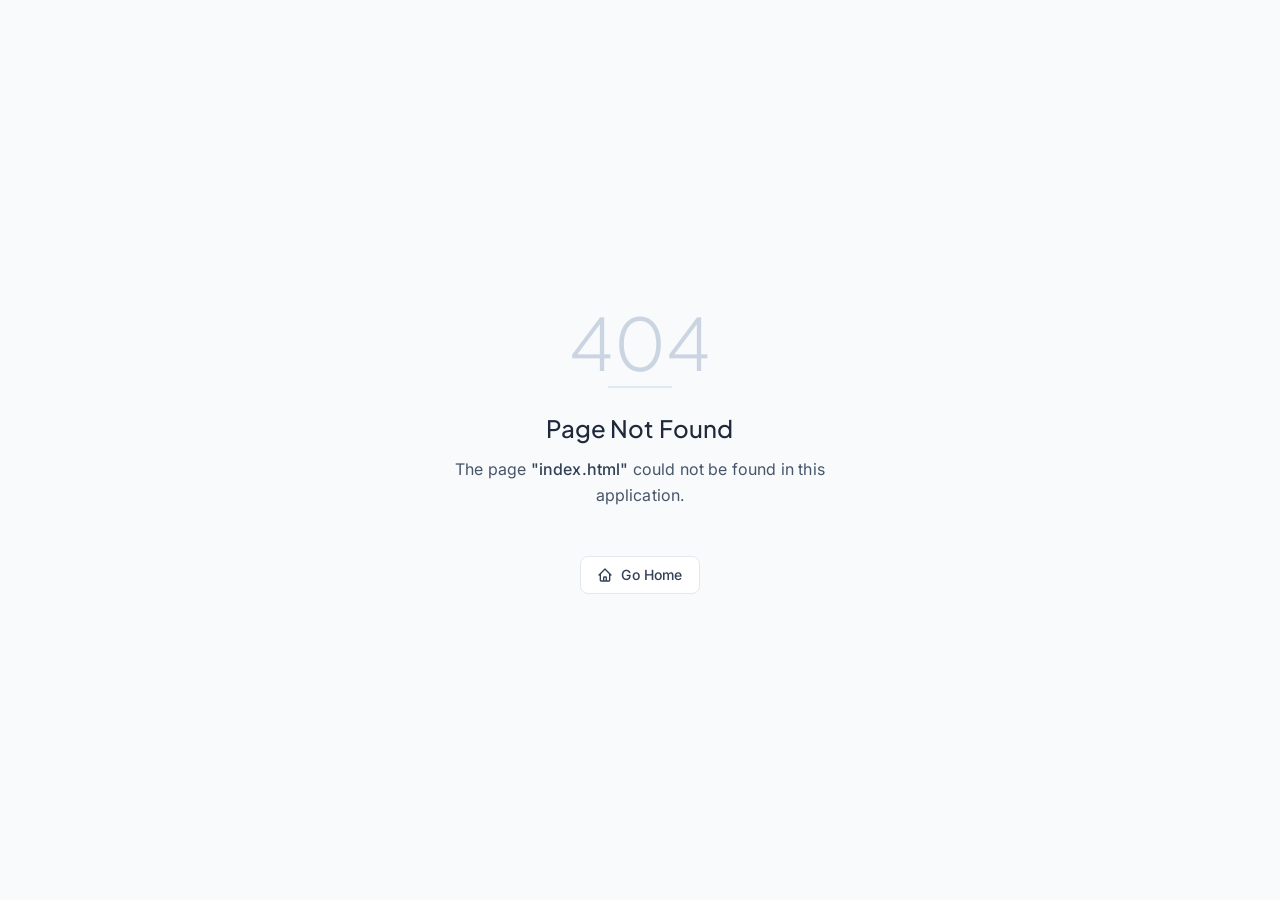
==== commit 8534588f: "Add files via upload" ====
--- a/index.html
+++ b/index.html
@@ -63,8 +63,6 @@
   <script data-seo-source="builder" type="application/ld+json">
    {"name": "Arfrazi", "logo": "https://media.base44.com/images/public/6a3d14cbdc2732614ce9bc26/c96102942_logo.png", "@context": "https://schema.org", "@type": "Organization", "url": "https://arfrazi-digital-forge.base44.app"}
   </script>
-  <script async="true" data-app-id="6a3d14cbdc2732614ce9bc26" data-platform-url="https://app.base44.com" src="js/badge.js">
-  </script>
  </head>
  <body>
   <div id="root">
